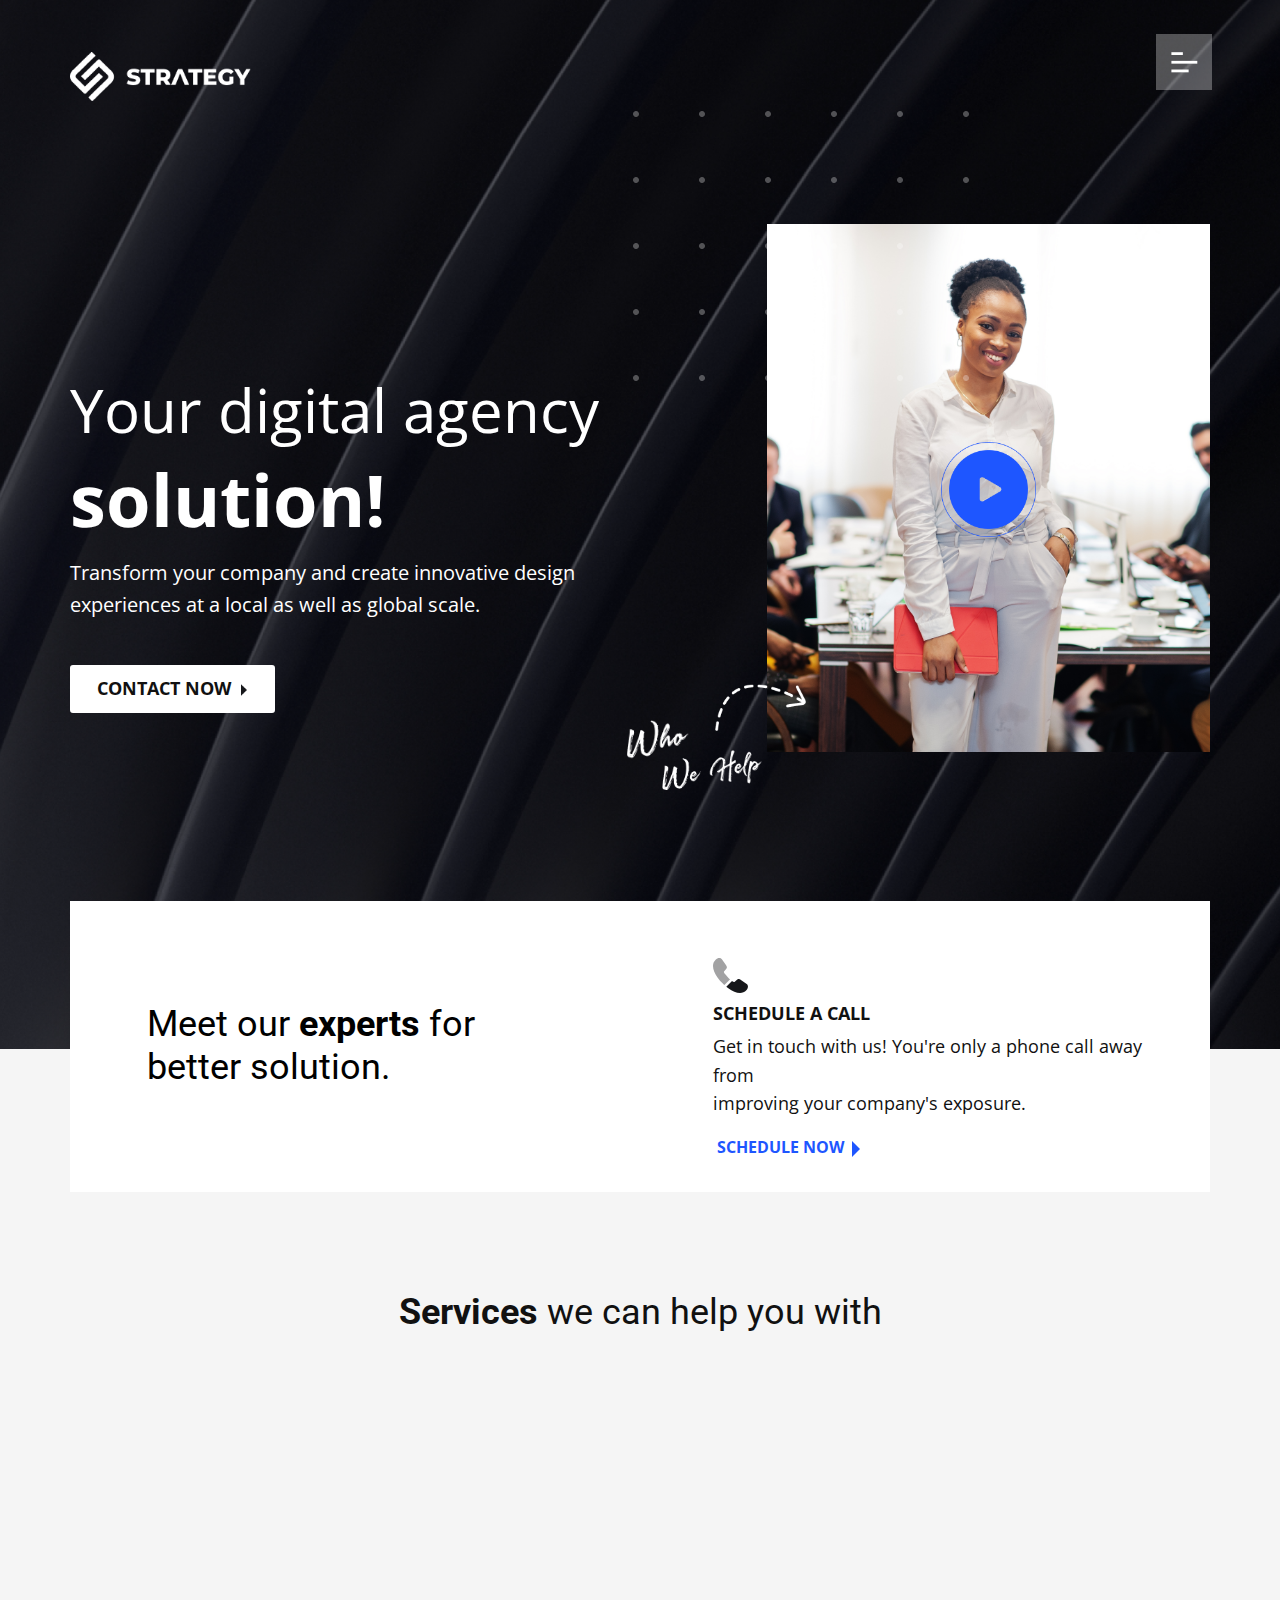
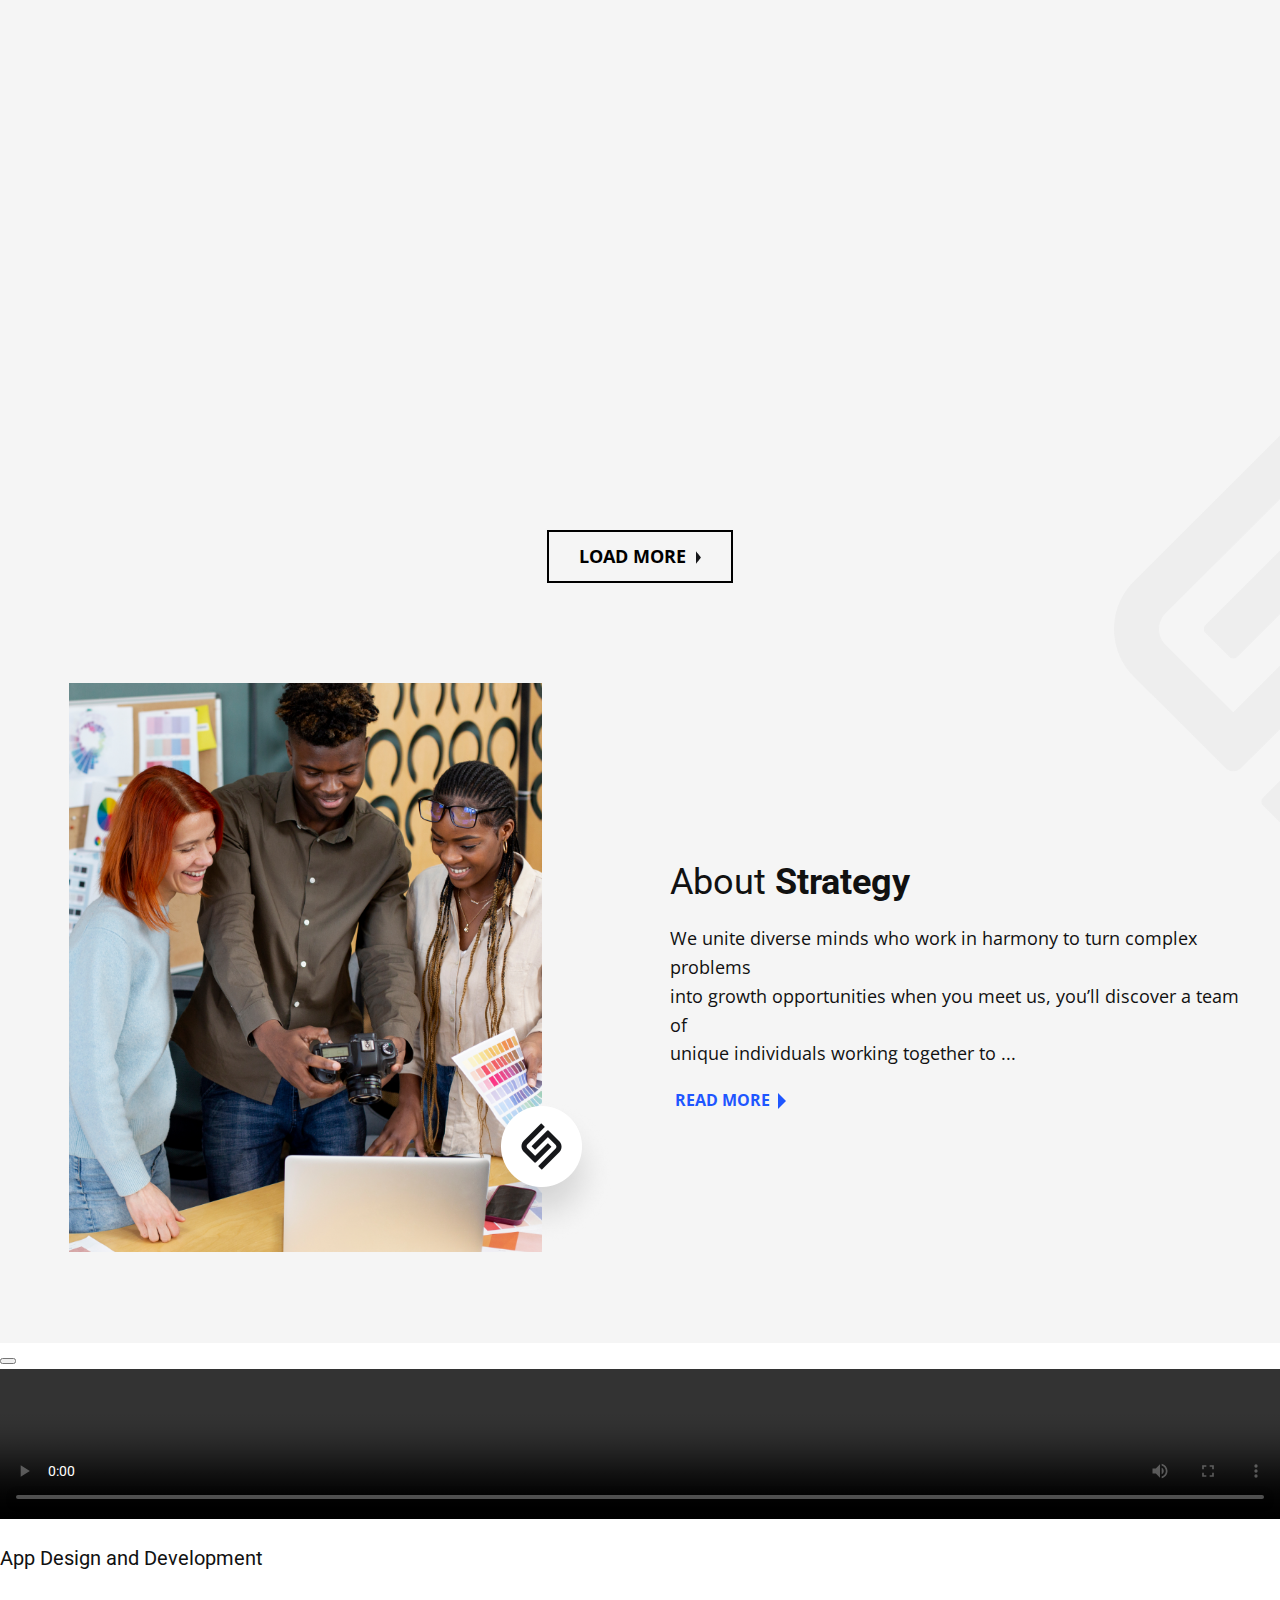
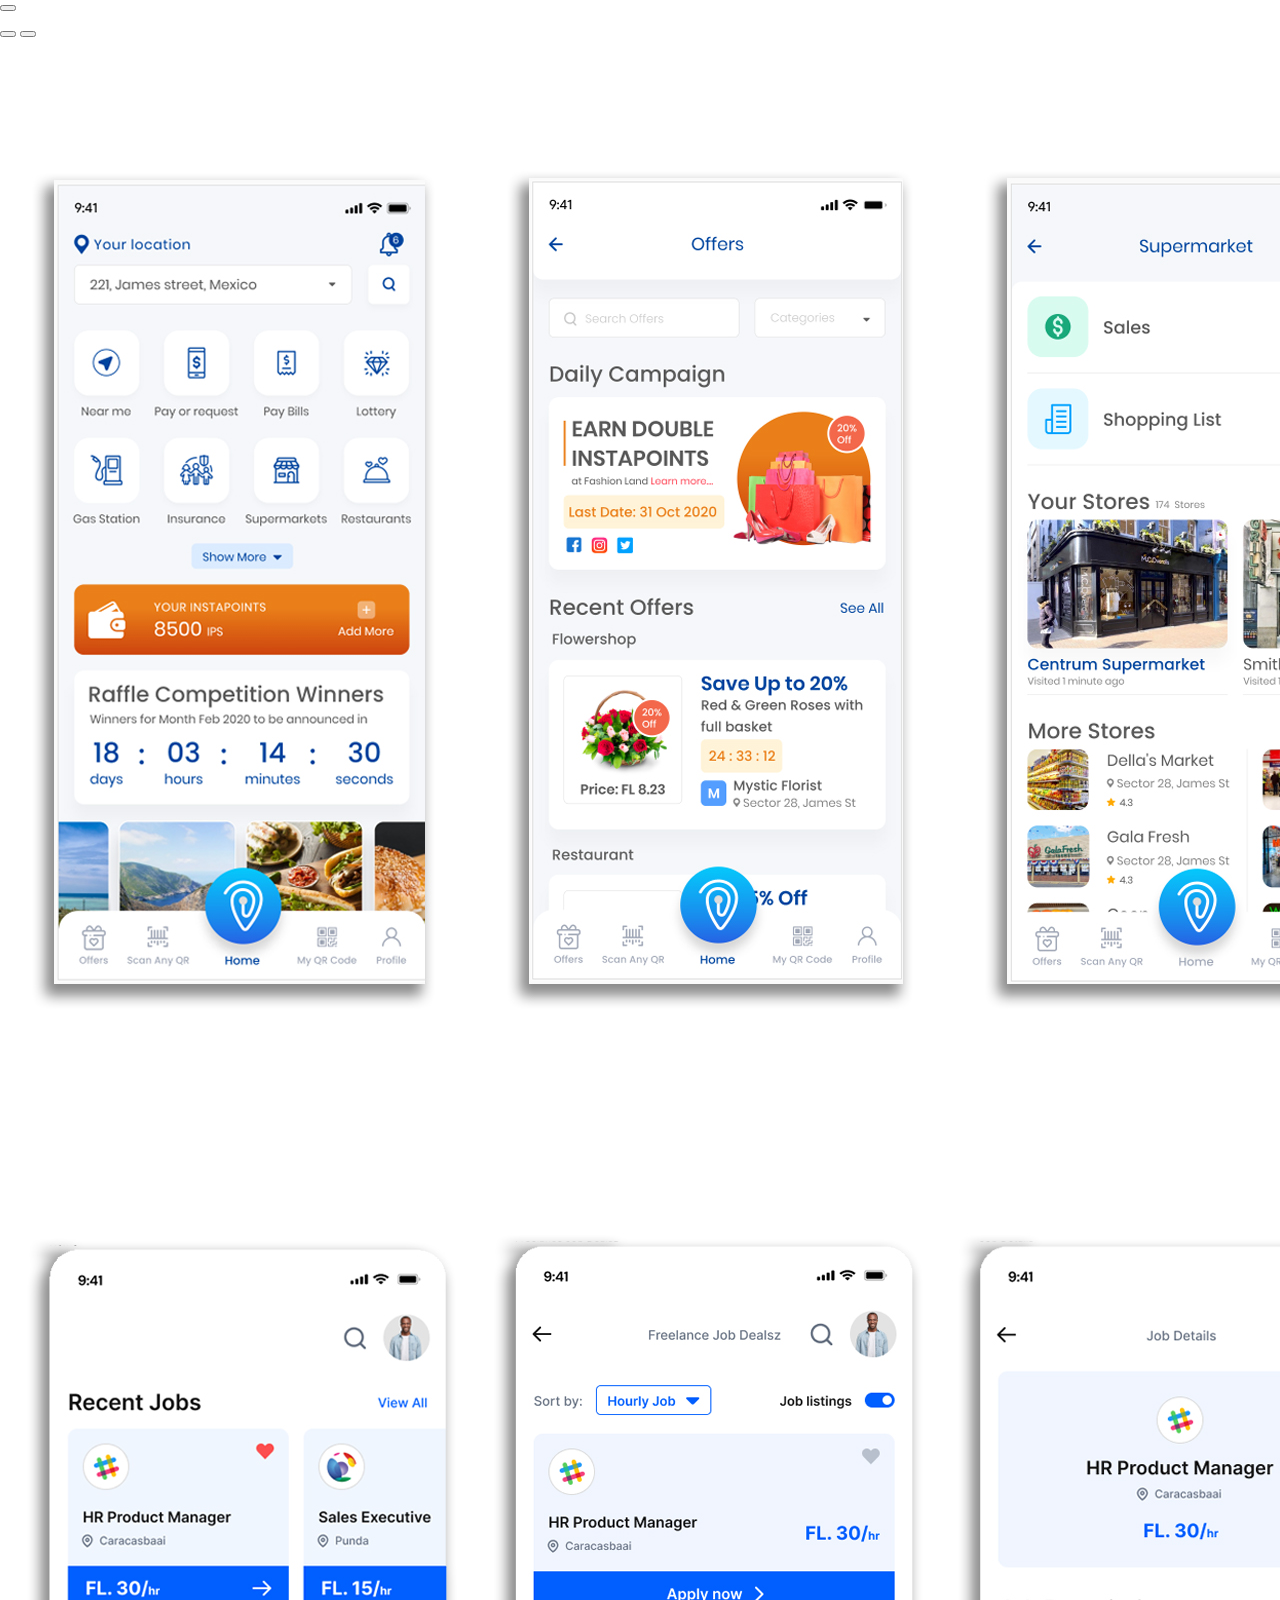
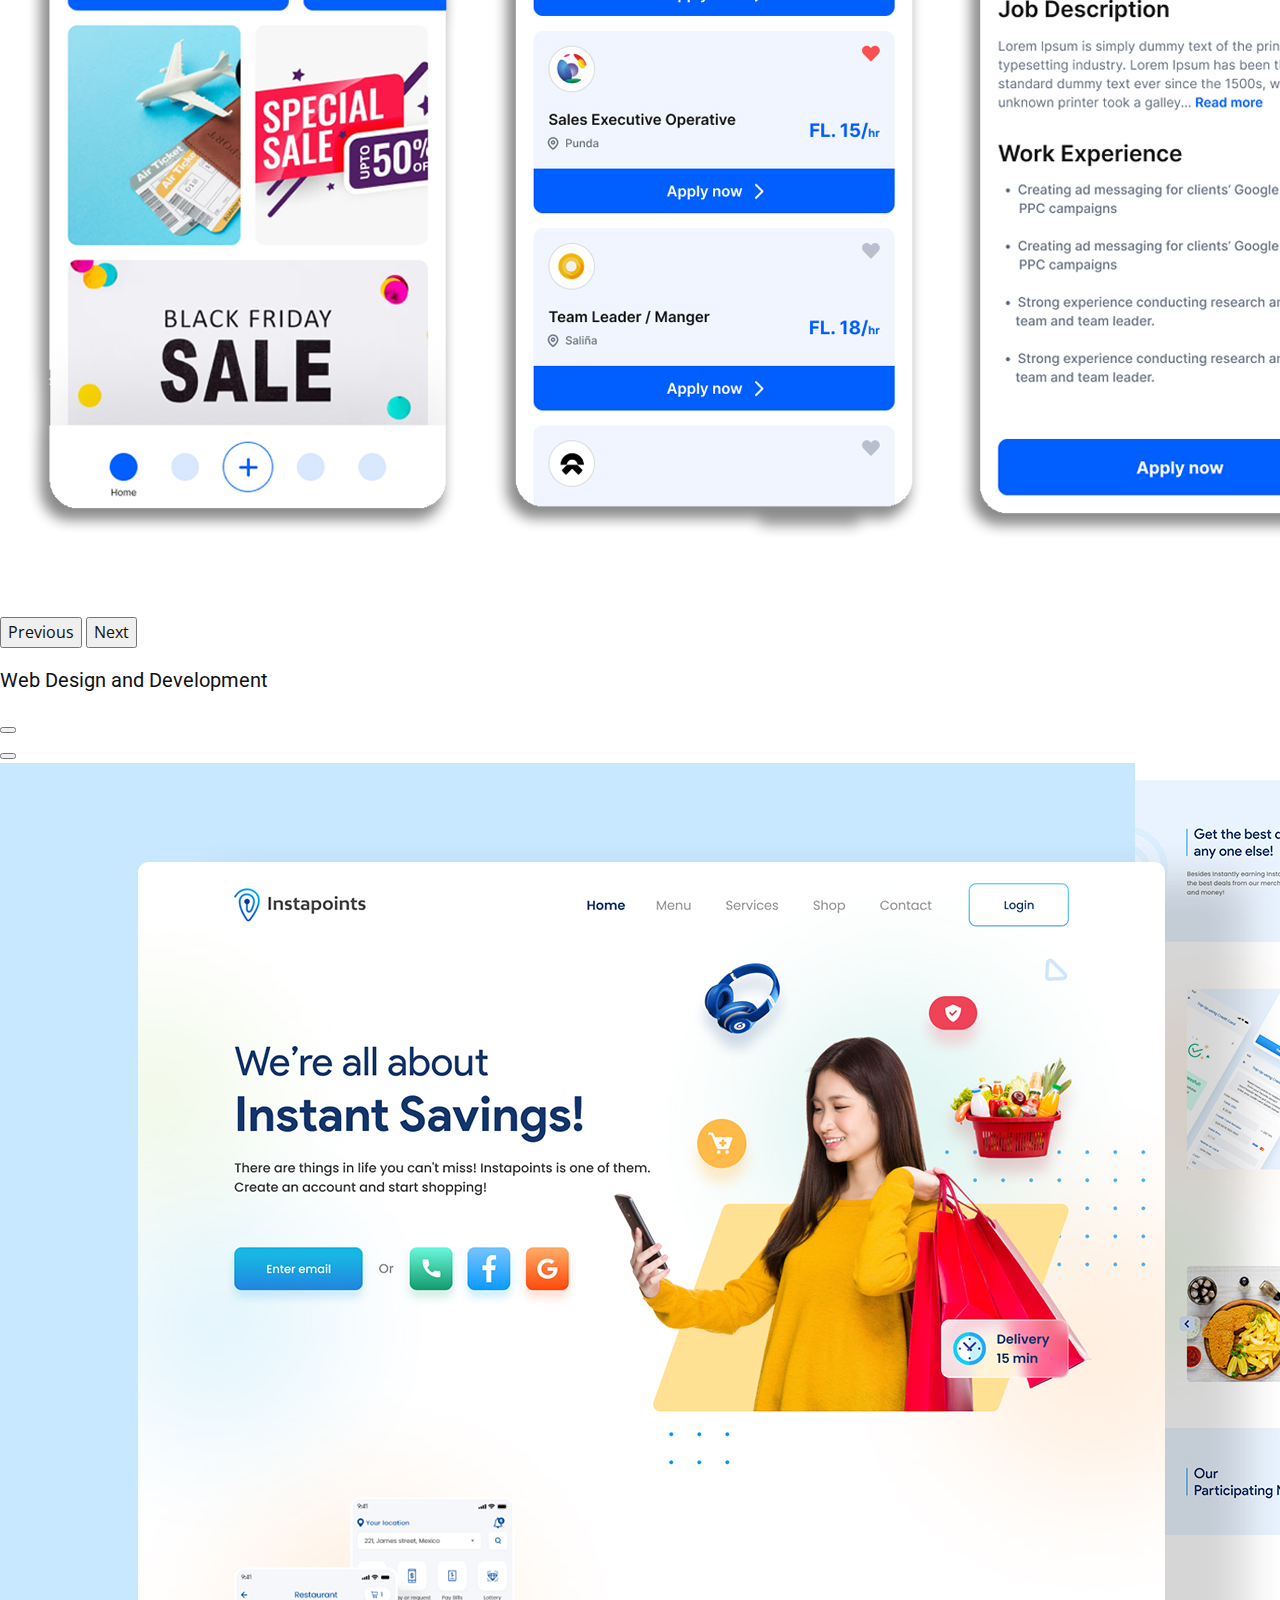
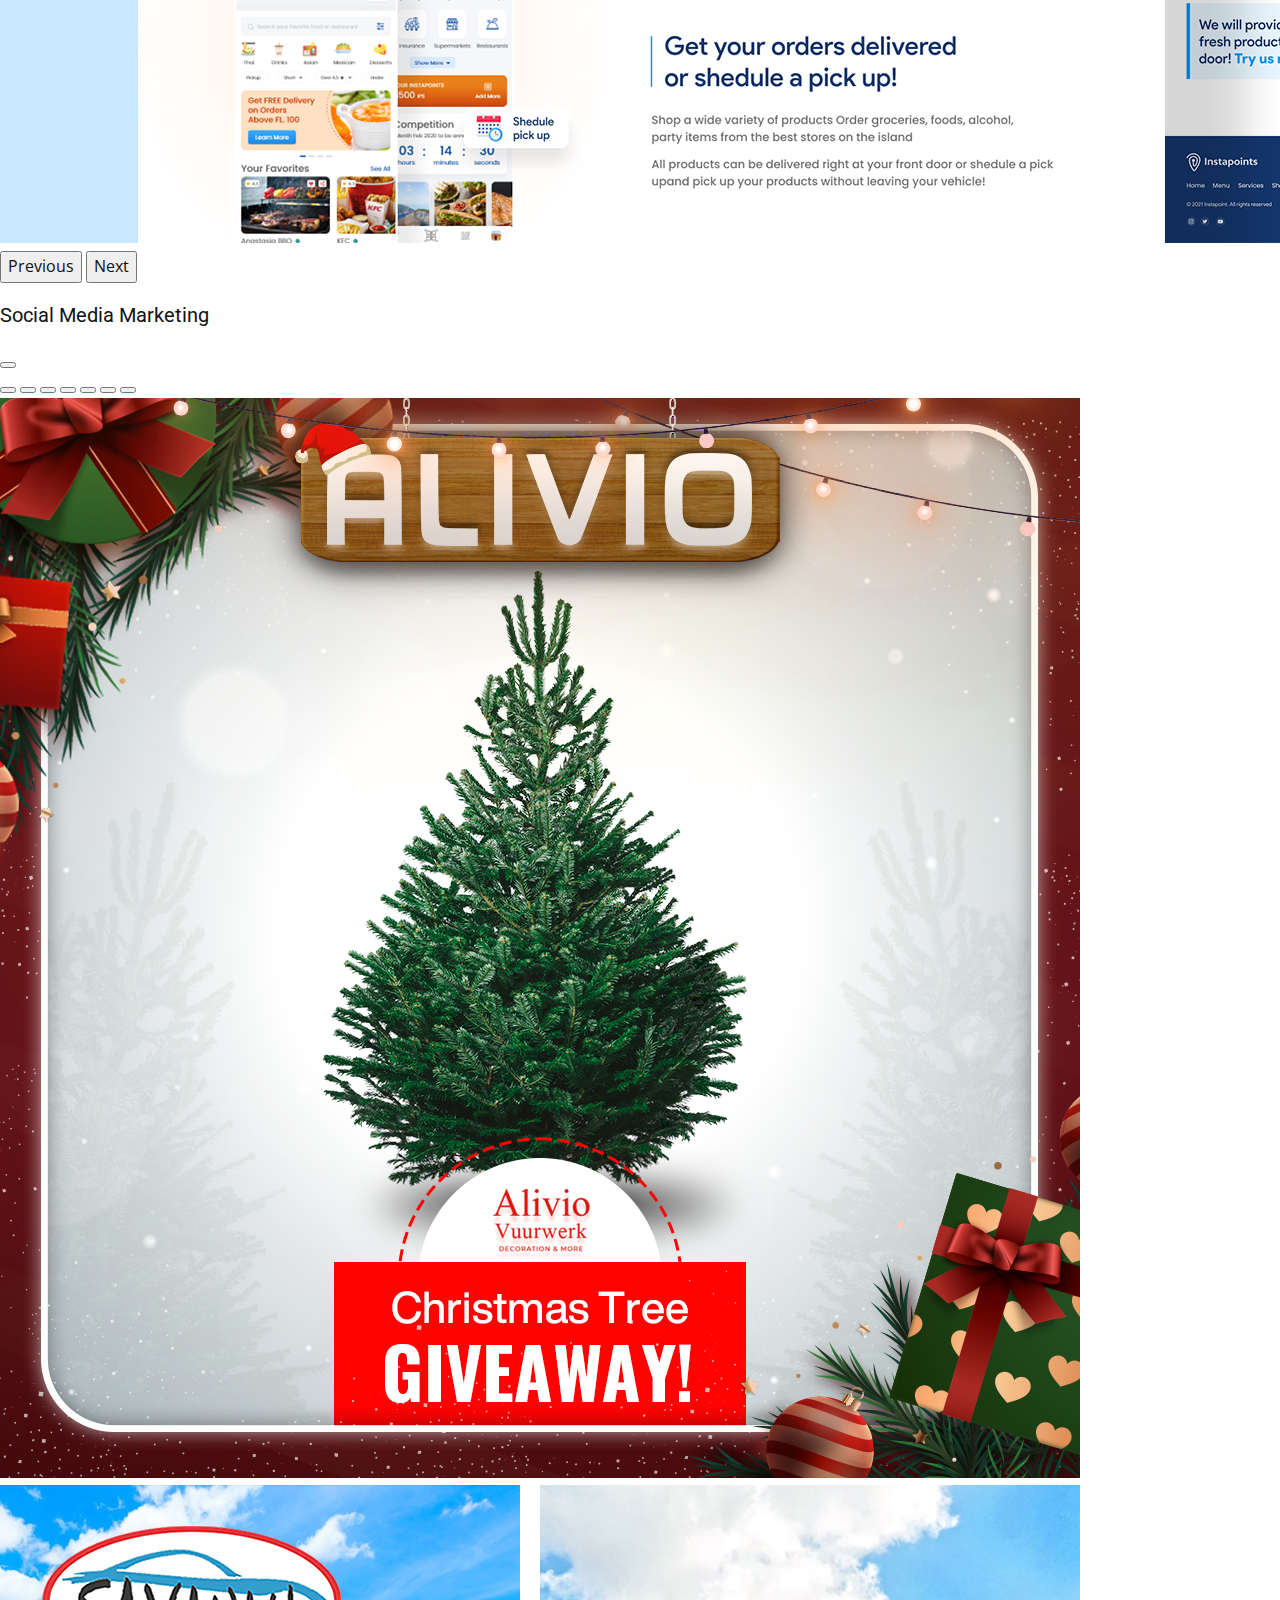
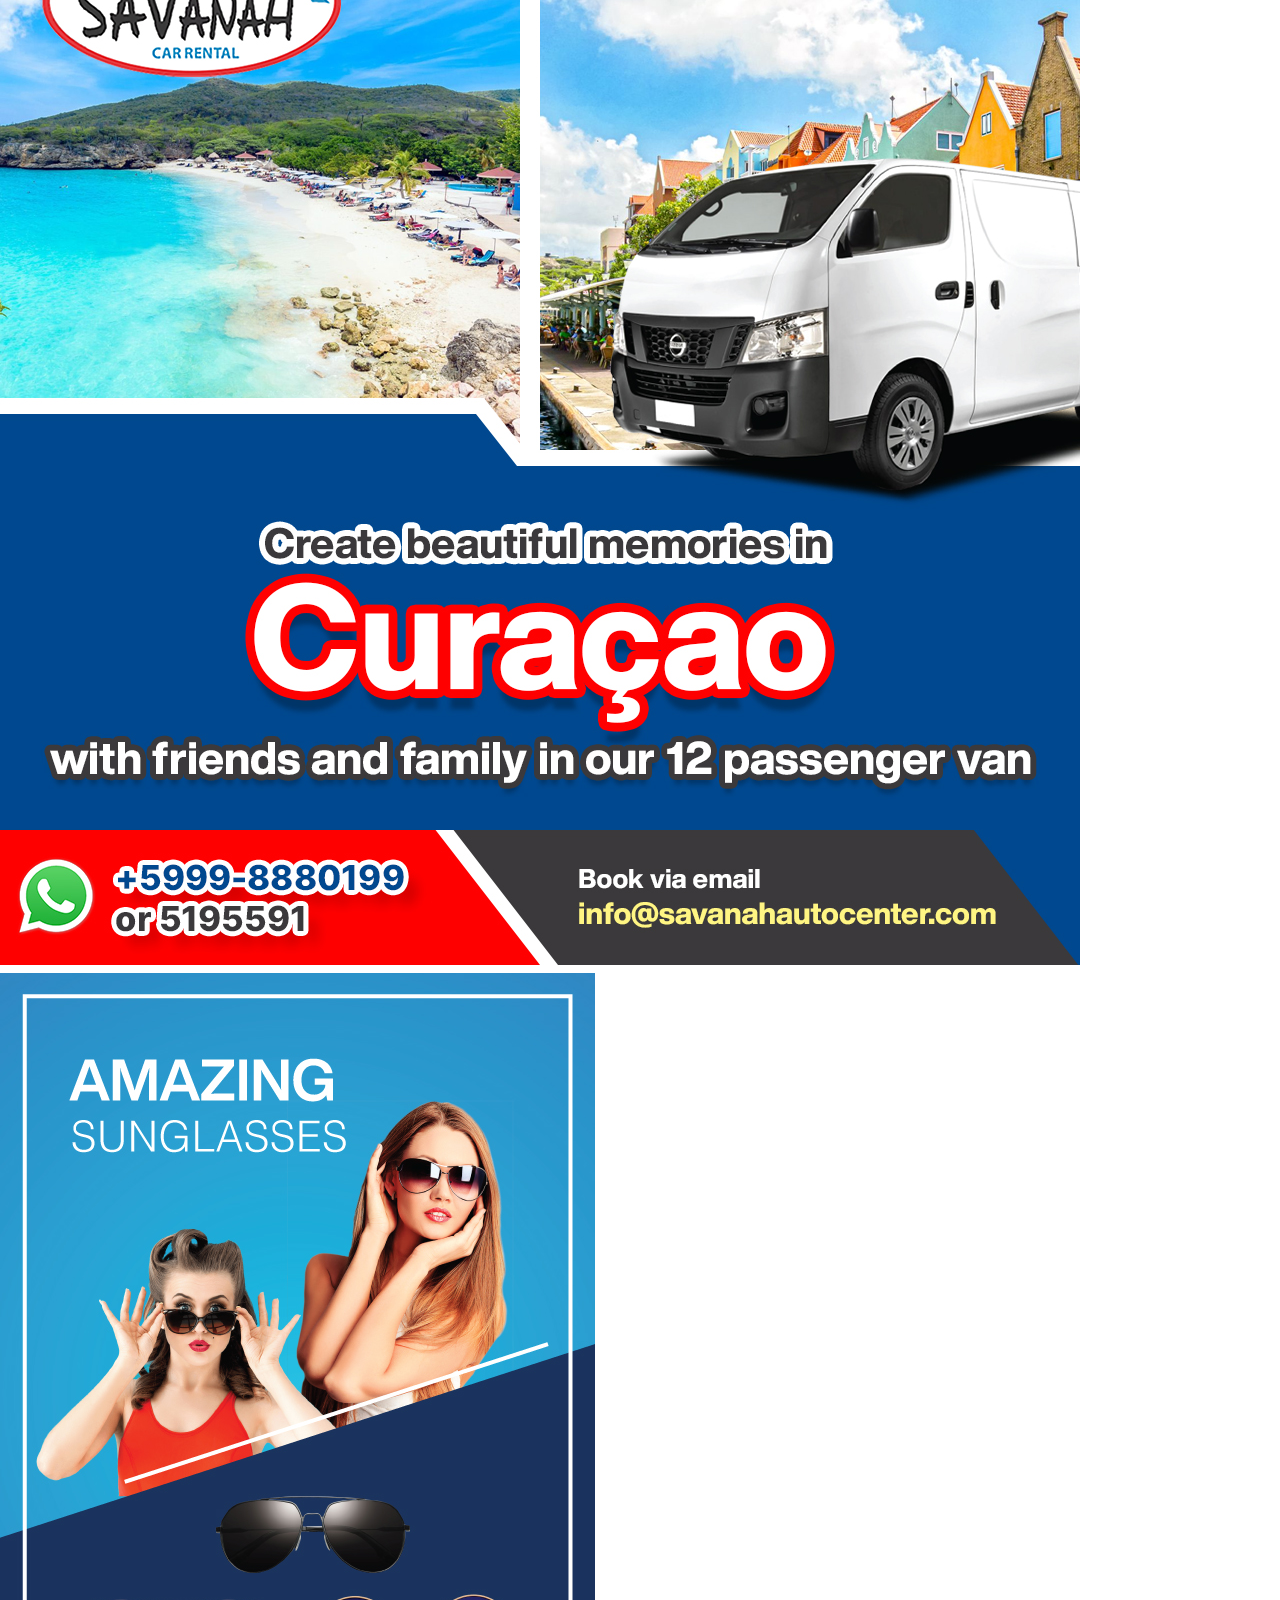
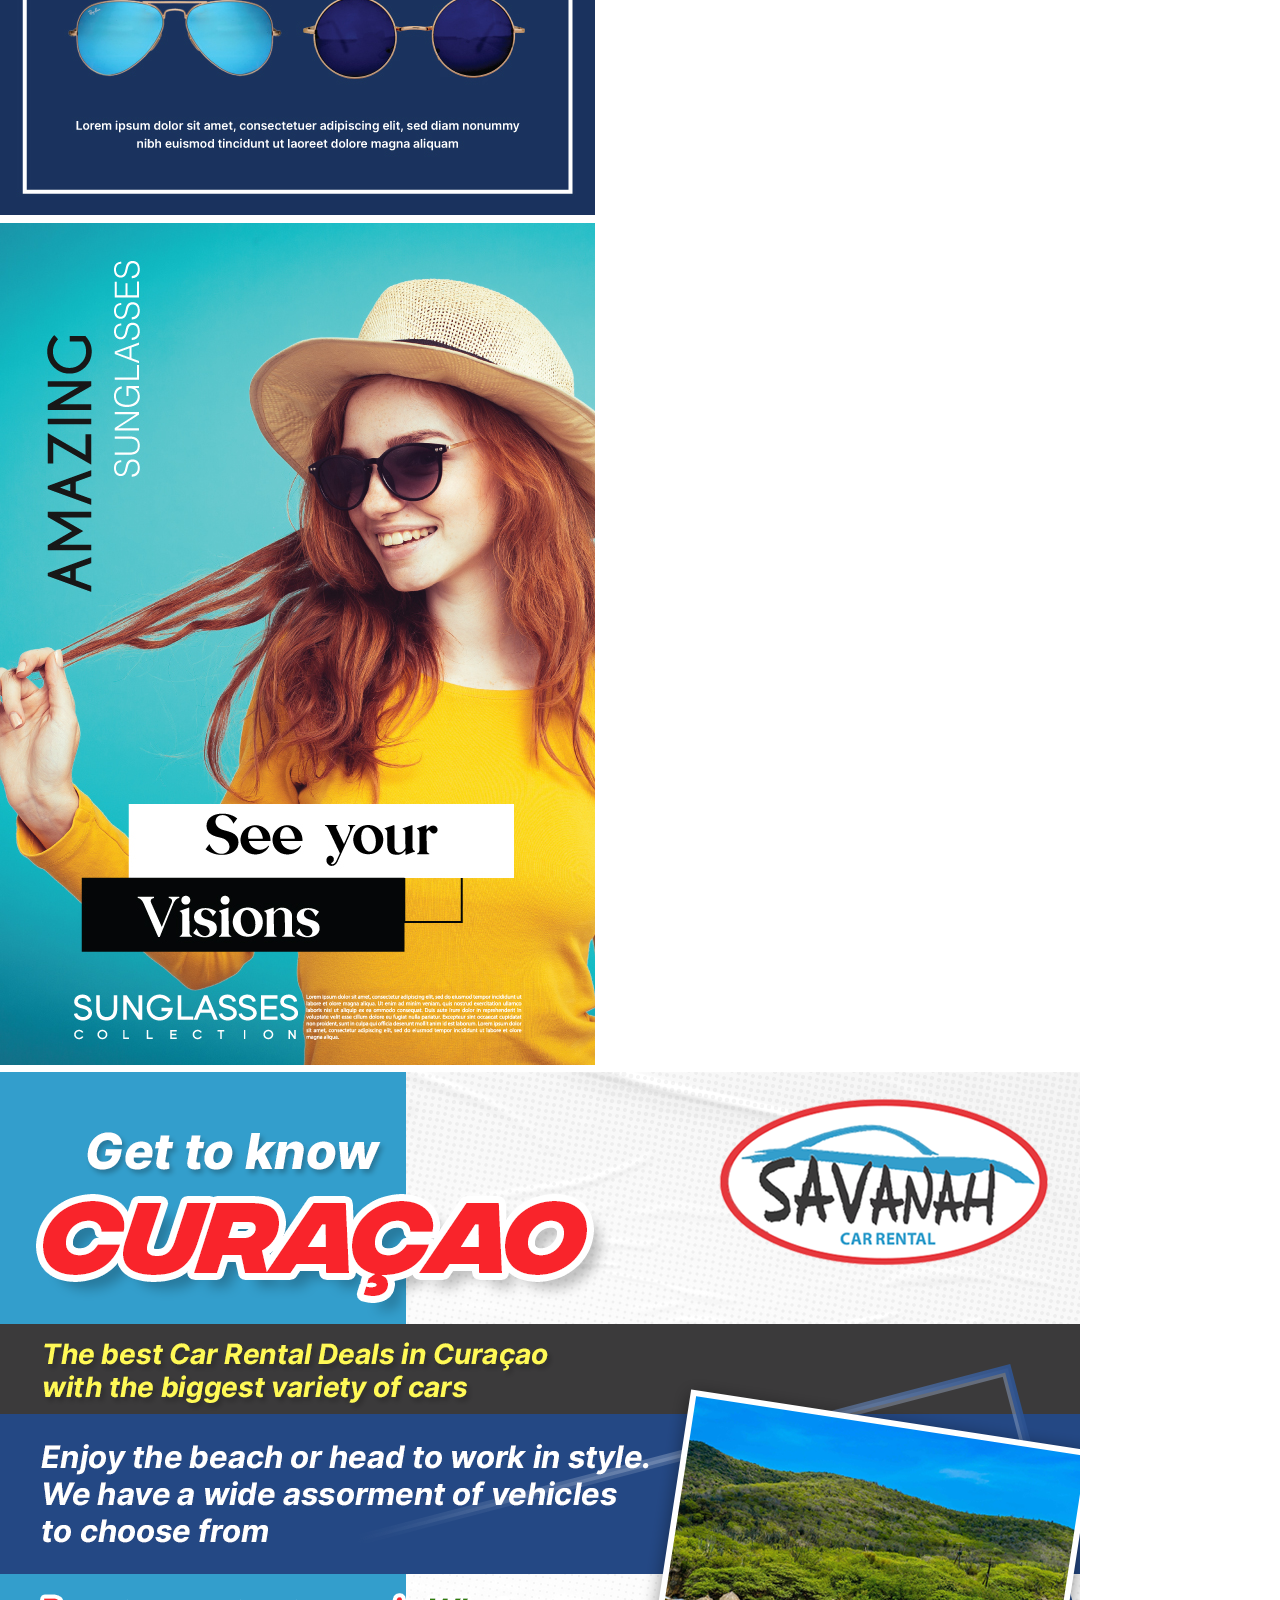
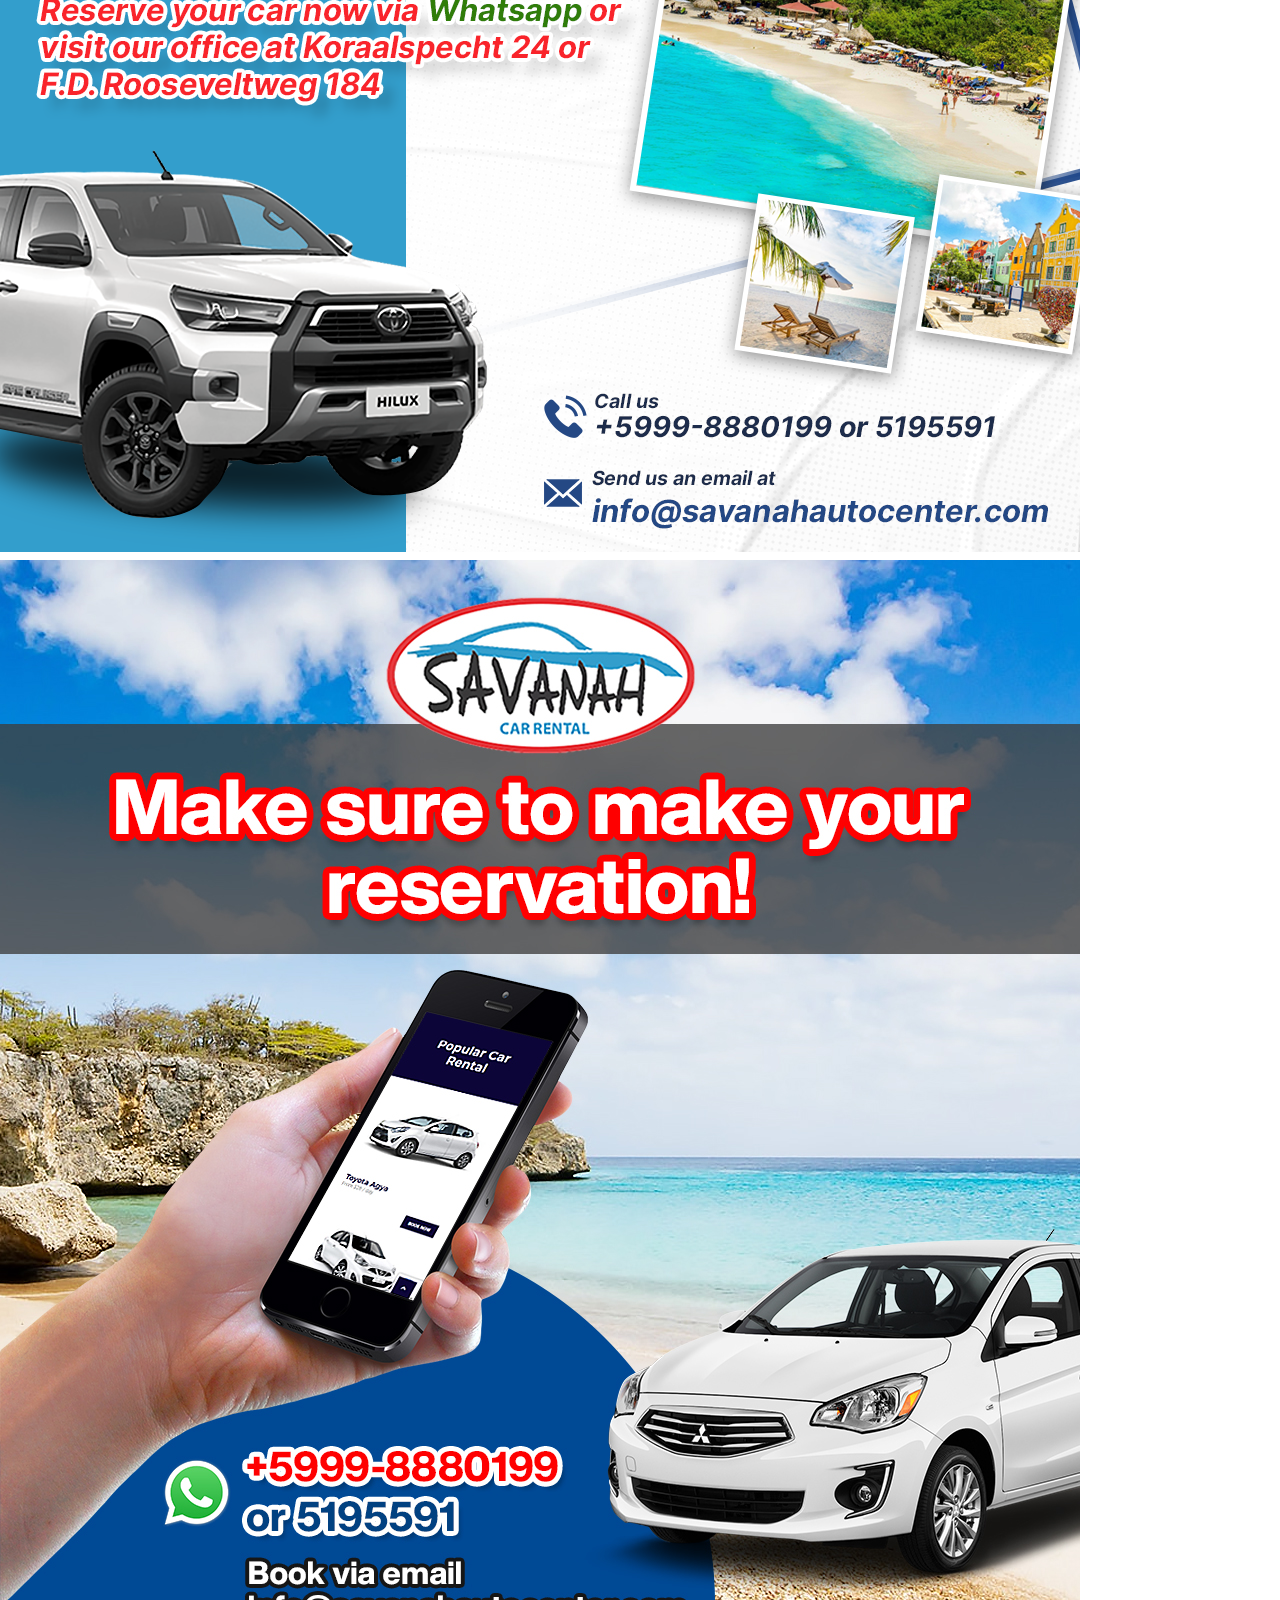
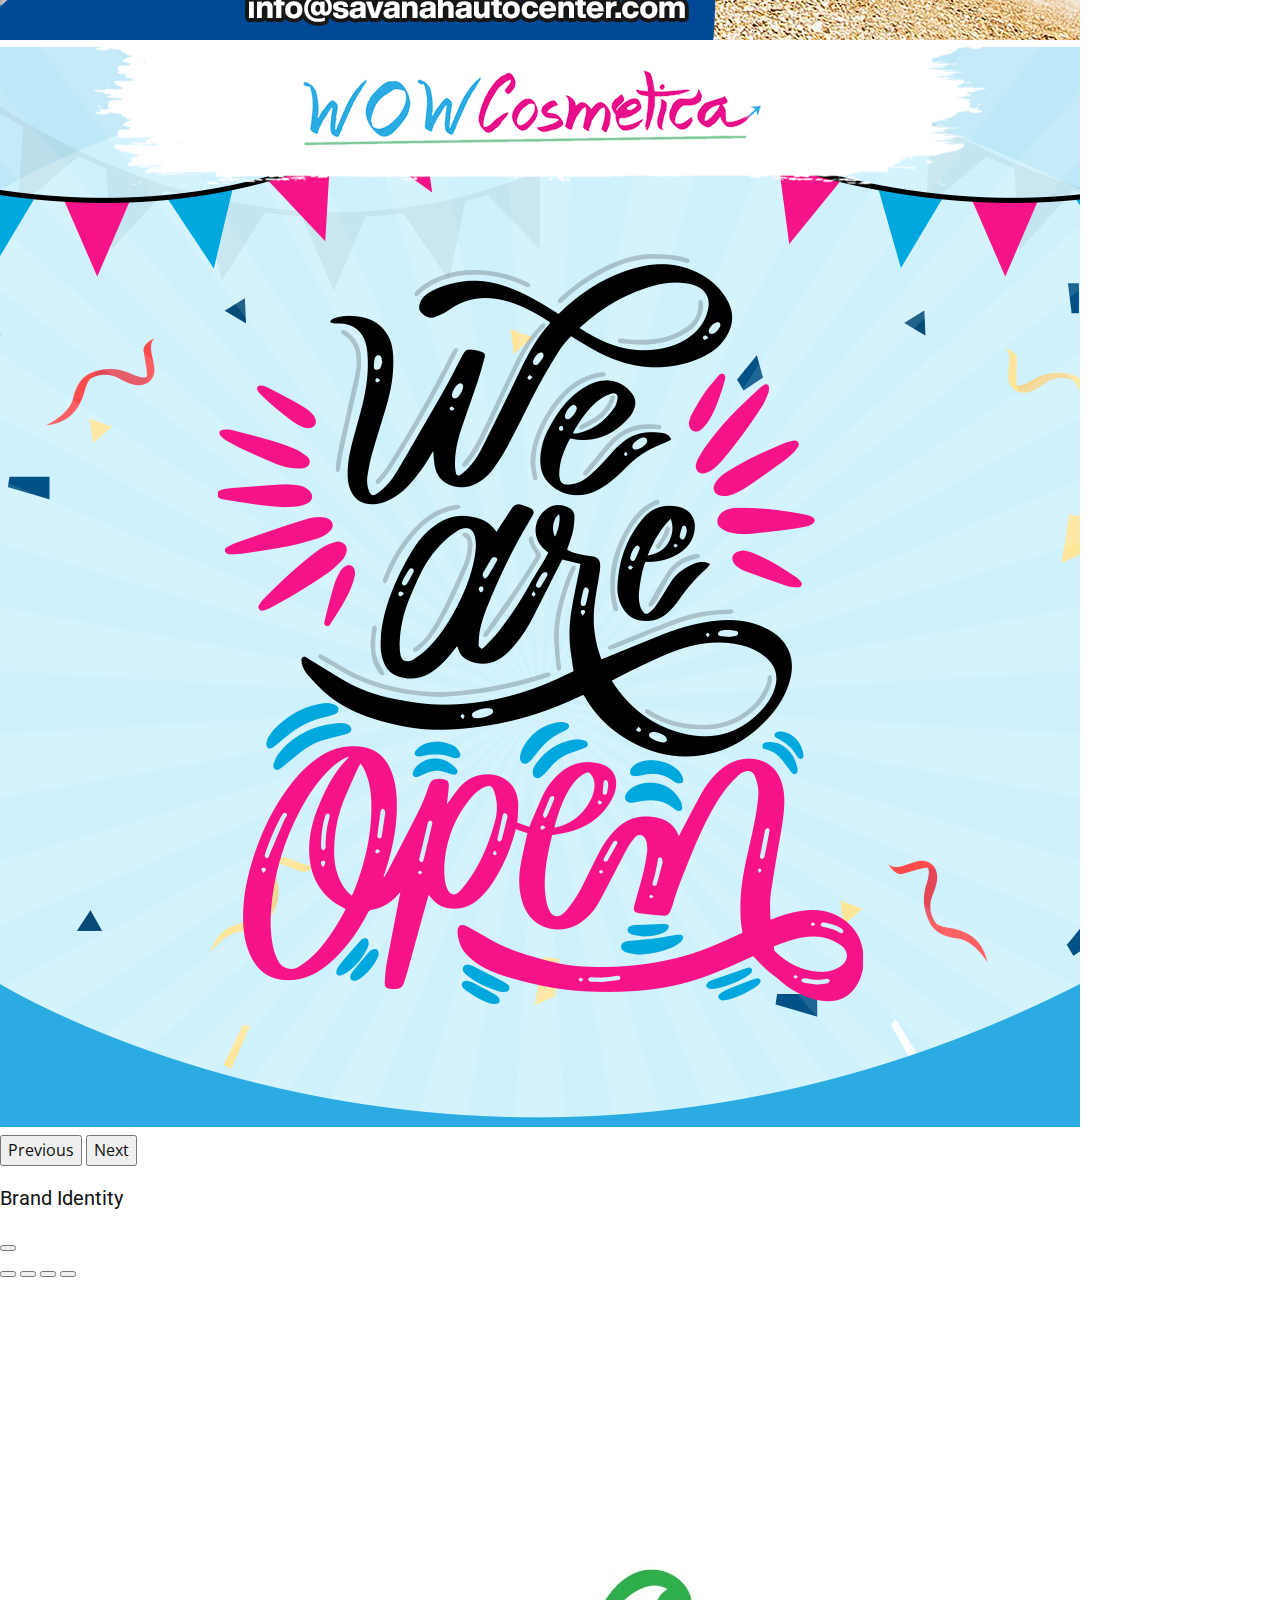
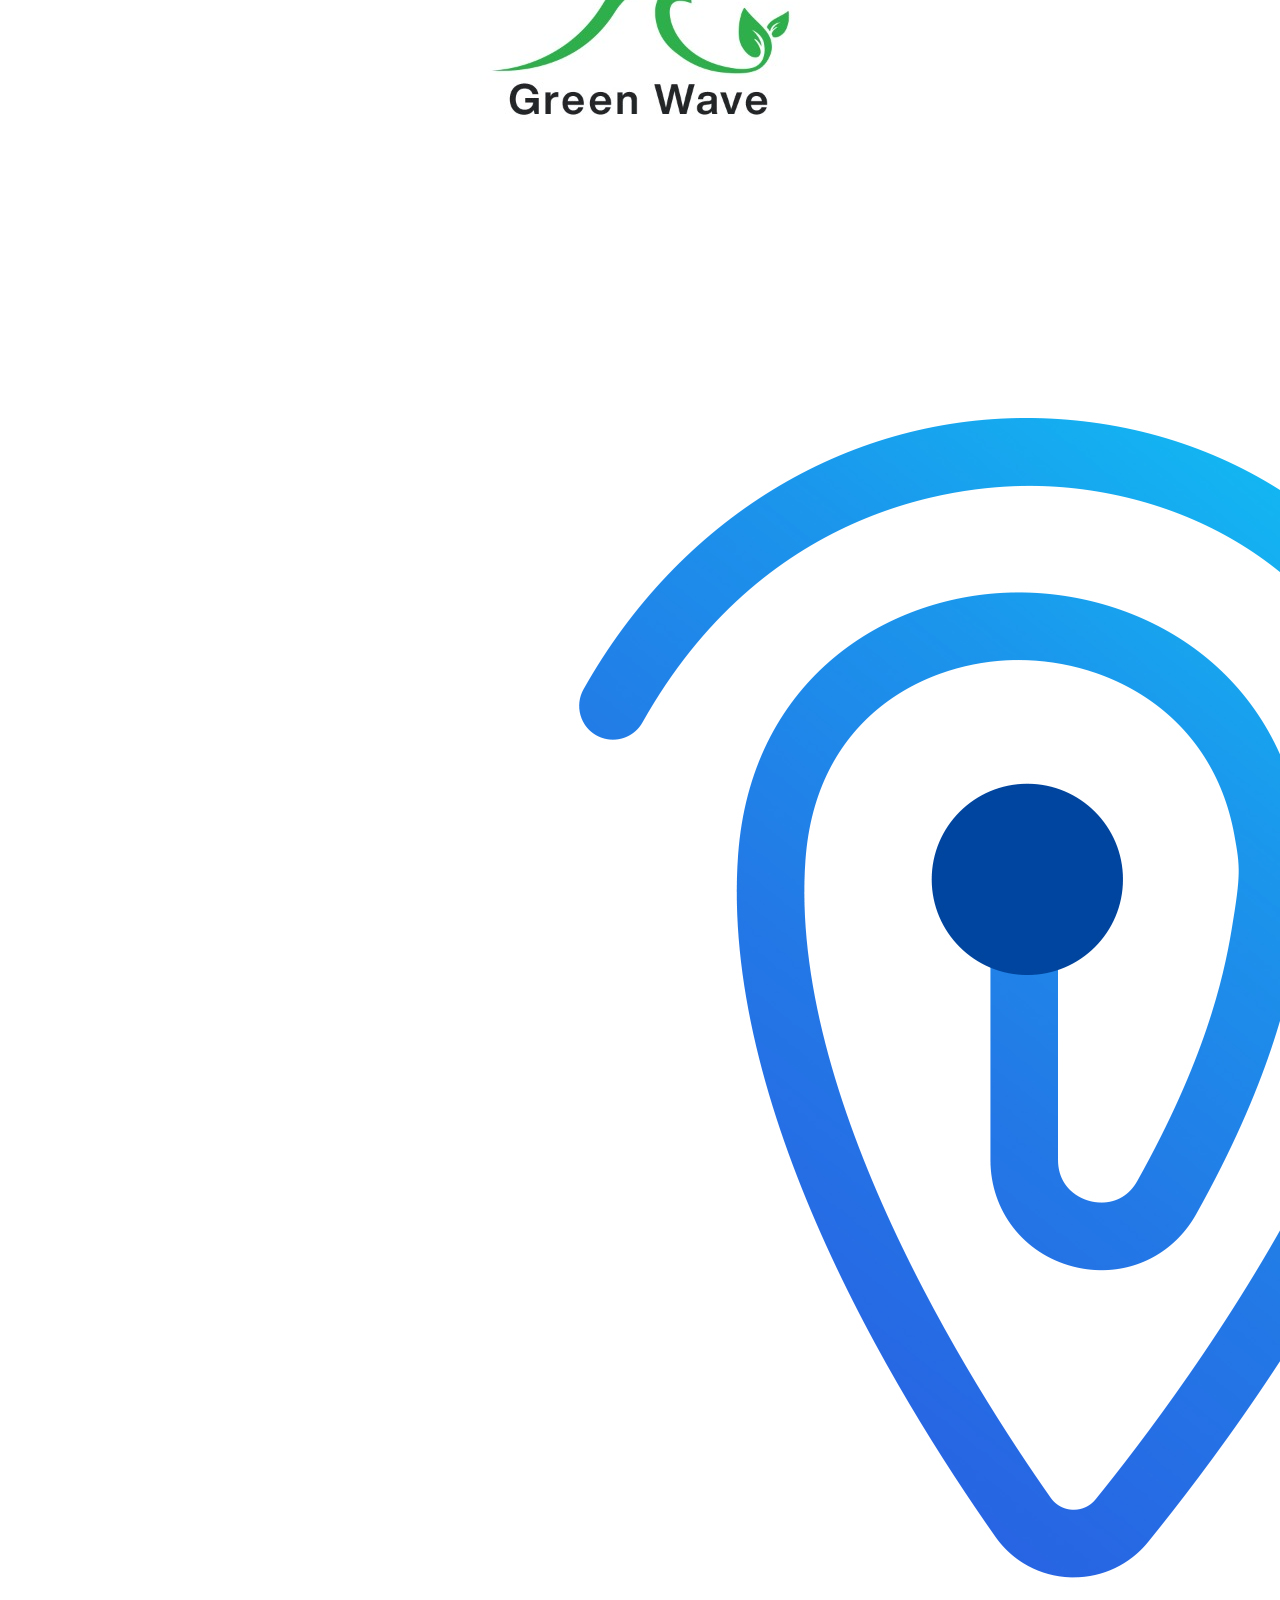
==== index.html @ d48ce0eb "init" ====
<!DOCTYPE html>
<html style="font-size: 16px;" lang="en"><head>
    <meta name="viewport" content="width=device-width, initial-scale=1.0">
    <meta charset="utf-8">
    <meta name="keywords" content="​What our customer&nbsp;say">
    <meta name="description" content="">
    <title>Home</title>
    <link rel="stylesheet" href="css/main.css" media="screen">
    <link rel="stylesheet" href="css/Home.css" media="screen">
    <script class="u-script" type="text/javascript" src="js/jquery.js" defer=""></script>
    <script class="u-script" type="text/javascript" src="js/main.js" defer=""></script>
    <meta name="referrer" content="origin">
    <link href="https://cdn.jsdelivr.net/npm/bootstrap@5.0.2/dist/css/bootstrap.min.css" rel="stylesheet" integrity="sha384-EVSTQN3/azprG1Anm3QDgpJLIm9Nao0Yz1ztcQTwFspd3yD65VohhpuuCOmLASjC" crossorigin="anonymous">
    <link id="u-theme-google-font" rel="stylesheet" href="https://fonts.googleapis.com/css?family=Roboto:100,100i,300,300i,400,400i,500,500i,700,700i,900,900i|Open+Sans:300,300i,400,400i,500,500i,600,600i,700,700i,800,800i">
    
    
    
    <style>
      html {
        scroll-behavior: smooth;
      }
      .cursor-pointer{
        cursor: pointer
      }
      .video-play{
        width: 100%;
        height: 100%;
      }
      .video-modal{
        padding: 0px;
      }
    </style>
    
    
    
    
    <script type="application/ld+json">{
		"@context": "http://schema.org",
		"@type": "Organization",
		"name": "",
		"logo": "images/logo_with_name.png",
		"sameAs": [
				"https://facebook.com/name",
				"https://twitter.com/name",
				"https://instagram.com/name"
		]
    }</script>
    <meta name="theme-color" content="#478ac9">
    <meta name="twitter:site" content="@">
    <meta name="twitter:card" content="summary_large_image">
    <meta name="twitter:title" content="Home">
    <meta name="twitter:description" content="">
    <meta property="og:title" content="Home">
    <meta property="og:type" content="website">
  <meta data-intl-tel-input-cdn-path="intlTelInput/"></head>
  <body data-home-page="Home.html" data-home-page-title="Home" class="u-body u-overlap u-overlap-contrast u-xl-mode" data-lang="en"><header class="u-clearfix u-header u-header" id="sec-f45d"><div class="u-clearfix u-sheet u-valign-bottom-lg u-sheet-1">
        <a href="#" class="u-image u-logo u-image-1" data-image-width="240" data-image-height="65">
          <img src="images/logo_with_name.png" class="u-logo-image u-logo-image-1">
        </a>
        <nav class="u-menu u-menu-hamburger u-offcanvas u-menu-1" data-responsive-from="XL">
          <div class="menu-collapse" style="font-size: 1rem; letter-spacing: 0px; font-weight: 700; text-transform: uppercase;">
            <a class="u-button-style u-custom-active-border-color u-custom-active-color u-custom-border u-custom-border-color u-custom-borders u-custom-color u-custom-hover-border-color u-custom-hover-color u-custom-left-right-menu-spacing u-custom-padding-bottom u-custom-text-active-color u-custom-text-color u-custom-text-hover-color u-custom-top-bottom-menu-spacing u-nav-link u-text-active-palette-1-base u-text-hover-palette-2-base" href="#" style="font-size: calc(1em + 40px); padding: 20px 36px;">
              <svg class="u-svg-link" preserveAspectRatio="xMidYMin slice" viewBox="0 0 80 80" style=""><use xmlns:xlink="http://www.w3.org/1999/xlink" xlink:href="#svg-7d1b"></use></svg>
              <svg xmlns="http://www.w3.org/2000/svg" xmlns:xlink="http://www.w3.org/1999/xlink" version="1.1" xml:space="preserve" class="u-svg-content" viewBox="0 0 80 80" id="svg-7d1b" fill="currentColor"><g filter="url(#filter0_b_17_274)"><rect width="80" height="80" fill="currentColor" fill-opacity="0.3"></rect>
</g><path d="M24 28L36.375 28" stroke="white" stroke-width="4" stroke-linecap="square" stroke-linejoin="round"></path><path d="M24 52.75L44.625 52.75" stroke="white" stroke-width="4" stroke-linecap="square" stroke-linejoin="round"></path><path d="M24 40.375L57 40.375" stroke="white" stroke-width="4" stroke-linecap="square" stroke-linejoin="round"></path><defs><filter id="filter0_b_17_274" x="-8" y="-8" width="96" height="96" filterUnits="userSpaceOnUse" color-interpolation-filters="sRGB"><feFlood flood-opacity="0" result="BackgroundImageFix"></feFlood><feGaussianBlur in="BackgroundImageFix" stdDeviation="4"></feGaussianBlur><feComposite in2="SourceAlpha" operator="in" result="effect1_backgroundBlur_17_274"></feComposite><feBlend mode="normal" in="SourceGraphic" in2="effect1_backgroundBlur_17_274" result="shape"></feBlend>
</filter>
</defs></svg>
            </a>
          </div>
          <div class="u-custom-menu u-nav-container">
            <ul class="u-nav u-spacing-30 u-unstyled u-nav-1"><li class="u-nav-item"><a class="u-border-2 u-border-active-palette-1-base u-border-grey-90 u-border-hover-palette-1-base u-border-no-left u-border-no-right u-border-no-top u-button-style u-nav-link u-text-active-palette-1-base u-text-grey-90 u-text-hover-palette-1-base" href="Home.html" style="padding: 10px 0px;">Home</a>
</li><li class="u-nav-item"><a class="u-border-2 u-border-active-palette-1-base u-border-grey-90 u-border-hover-palette-1-base u-border-no-left u-border-no-right u-border-no-top u-button-style u-nav-link u-text-active-palette-1-base u-text-grey-90 u-text-hover-palette-1-base" href="Home.html#sec-1ffe" style="padding: 10px 0px;">Our Services</a>
</li><li class="u-nav-item"><a class="u-border-2 u-border-active-palette-1-base u-border-grey-90 u-border-hover-palette-1-base u-border-no-left u-border-no-right u-border-no-top u-button-style u-nav-link u-text-active-palette-1-base u-text-grey-90 u-text-hover-palette-1-base" href="Home.html#sec-d4ba" style="padding: 10px 0px;">About Us</a>
</li><li class="u-nav-item"><a class="u-border-2 u-border-active-palette-1-base u-border-grey-90 u-border-hover-palette-1-base u-border-no-left u-border-no-right u-border-no-top u-button-style u-nav-link u-text-active-palette-1-base u-text-grey-90 u-text-hover-palette-1-base" href="Home.html#contact-info" style="padding: 10px 0px;">Contact Us</a>
</li></ul>
          </div>
          <div class="u-custom-menu u-nav-container-collapse">
            <div class="u-black u-border-2 u-border-grey-75 u-container-style u-inner-container-layout u-opacity u-opacity-95 u-sidenav u-sidenav-1" data-offcanvas-width="341.25">
              <div class="u-inner-container-layout u-sidenav-overflow">
                <div class="u-menu-close"></div>
                <ul class="u-align-right u-nav u-popupmenu-items u-spacing-0 u-unstyled u-nav-2"><li class="u-nav-item"><a class="u-button-style u-nav-link" href="Home.html" style="padding-top: 14px; padding-bottom: 14px;">Home</a>
</li><li class="u-nav-item"><a class="u-button-style u-nav-link" href="Home.html#sec-1ffe" style="padding-top: 14px; padding-bottom: 14px;">Our Services</a>
</li><li class="u-nav-item"><a class="u-button-style u-nav-link" href="Home.html#sec-d4ba" style="padding-top: 14px; padding-bottom: 14px;">About Us</a>
</li><li class="u-nav-item"><a class="u-button-style u-nav-link" href="Home.html#carousel-bd35" style="padding-top: 14px; padding-bottom: 14px;">Contact Us</a>
</li></ul>
              </div>
            </div>
            <div class="u-black u-menu-overlay u-opacity u-opacity-70"></div>
          </div>
        </nav>
      </div></header>
    <section class="u-clearfix u-image u-shading u-section-1" id="sec-ce18" data-image-width="1920" data-image-height="1450">
      <div class="u-clearfix u-sheet u-sheet-1">
        <img class="header-img u-expanded-width-xs u-image u-image-default u-image-1" src="images/Rectangle3.png" alt="" data-image-width="637" data-image-height="767">
        <img class="u-hidden-sm u-hidden-xs u-image u-image-contain u-image-default u-image-2" src="images/Group10.png" alt="" data-image-width="336" data-image-height="270">
        <p class="u-text u-text-white u-text-1"> Your digital agency <br>
        </p>
        <img id="videoPlayBtn" data-bs-toggle="modal" data-bs-target="#videoPlayModal" class="cursor-pointer u-image u-image-contain u-image-default u-preserve-proportions u-image-3" src="images/Group41.png" alt="" data-image-width="155" data-image-height="155">
        <p class="u-text u-text-white u-text-2">solution! </p>
        <p class="header-text u-align-center-sm u-align-center-xs u-align-justify-md u-text u-text-white u-text-3"> Transform your company and create innovative design
experiences at a local as well as global scale.​&nbsp;&nbsp;</p>
        <a href="#contact-info" class="u-border-2 u-border-white u-btn u-btn-round u-button-style u-hover-white u-radius-3 u-text-body-color u-text-hover-black u-white u-btn-1">CONTACT NOW&nbsp;&nbsp;<span class="u-file-icon u-icon u-icon-1"><img src="images/Vector.png" alt=""></span>
        </a>
        <img class="arrow-dashed u-image u-image-contain u-preserve-proportions u-image-4" src="images/Union.png" alt="" data-image-width="135" data-image-height="70">
        <img class="u-image u-image-contain u-image-default u-preserve-proportions u-image-5" src="images/Who.png" alt="" data-image-width="81" data-image-height="54">
        <img class="u-image u-image-contain u-image-default u-preserve-proportions u-image-6" src="images/WeHelp.png" alt="" data-image-width="147" data-image-height="73">
      </div>
    </section>
    <section class="u-clearfix u-custom-color-4 u-section-2" id="sec-1ffe">
      <div class="u-clearfix u-sheet u-sheet-1">
        <div class="u-clearfix u-expanded-width u-gutter-28 u-layout-wrap u-white u-layout-wrap-1">
          <div class="u-layout">
            <div class="u-layout-row">
              <div class="u-align-center-xs u-align-left-lg u-align-left-md u-align-left-sm u-align-left-xl u-container-style u-layout-cell u-shape-rectangle u-size-30 u-layout-cell-1">
                <div class="u-container-layout u-valign-middle-lg u-valign-middle-xl u-container-layout-1">
                  <h5 class="u-text u-text-black u-text-1">Meet our <span style="font-weight: 700;">experts </span>for better solution.
                  </h5>
                </div>
              </div>
              <div class="u-container-style u-layout-cell u-size-30 u-layout-cell-2">
                <div class="u-container-layout u-valign-bottom-sm u-container-layout-2">
                  <img class="u-image u-image-contain u-image-default u-preserve-proportions u-image-1" src="images/call_logo.svg" alt="" data-image-width="35" data-image-height="35">
                  <p class="u-text u-text-default u-text-2"> SCHEDULE A CALL</p>
                  <p class="u-align-center-sm u-align-center-xs u-text u-text-3"> Get in touch with us! You're only a phone call away from <br>improving your company's exposure.
                  </p>
                  <a href="#" class="u-btn u-button-style u-none u-text-custom-color-3 u-btn-1"> schedule now&nbsp;<span class="u-icon u-icon-1"><svg class="u-svg-content" viewBox="0 0 6 12" style="width: 1em; height: 1em;"><path d="M0 12L6 6L0 0" fill="currentColor"></path></svg></span>
                  </a>
                </div>
              </div>
            </div>
          </div>
        </div>
        <h4 class="u-text u-text-default u-text-4">
          <span style="font-weight: 700;"> Services</span> we can help you with
        </h4>
        <div class="u-clearfix u-expanded-width u-gutter-30 u-layout-wrap u-layout-wrap-2">
          <div class="u-layout">
            <div class="u-layout-row">
              <div class="u-size-20">
                <div class="u-layout-col">
                  <div class="u-align-center u-container-style u-image u-layout-cell u-shading u-size-40 u-image-2" data-image-width="520" data-image-height="669" data-animation-name="customAnimationIn" data-animation-duration="1500">
                    <div class="u-container-layout u-container-layout-3">
                      <img class="u-image u-image-contain u-image-default u-preserve-proportions u-image-3" src="images/Union1.png" alt="" data-image-width="129" data-image-height="82">
                      <p class="u-text u-text-default-lg u-text-default-xl u-text-5"> Mobile Apps <br>Design &amp; Development&nbsp;
                      </p>
                    </div>
                  </div>
                  <div class="u-container-style u-hidden-sm u-hidden-xs u-layout-cell u-size-20 u-layout-cell-4">
                    <div class="u-container-layout u-container-layout-4"></div>
                  </div>
                </div>
              </div>
              <div class="u-size-20">
                <div class="u-layout-col">
                  <div class="u-container-style u-hidden-sm u-hidden-xs u-layout-cell u-size-20 u-layout-cell-5">
                    <div class="u-container-layout u-container-layout-5"></div>
                  </div>
                  <div class="u-align-center u-container-style u-image u-layout-cell u-shading u-size-40 u-image-4" data-image-width="520" data-image-height="669" data-animation-name="customAnimationIn" data-animation-duration="1500" data-animation-delay="250">
                    <div class="u-container-layout u-container-layout-6">
                      <img class="u-image u-image-contain u-image-default u-preserve-proportions u-image-5" src="images/Group.png" alt="" data-image-width="95" data-image-height="87">
                      <p class="u-text u-text-default-lg u-text-default-xl u-text-6"> Website <br>Design &amp; Development
                      </p>
                    </div>
                  </div>
                </div>
              </div>
              <div class="u-size-20">
                <div class="u-layout-col">
                  <div class="u-align-center u-container-style u-layout-cell u-shape-rectangle u-size-40 u-white u-layout-cell-7" data-animation-name="customAnimationIn" data-animation-duration="1500">
                    <div class="u-container-layout u-container-layout-7">
                      <img class="u-image u-image-contain u-image-default u-preserve-proportions u-image-6" src="images/Group1.png" alt="" data-image-width="123" data-image-height="122">
                      <h6 class="u-text u-text-default-lg u-text-default-xl u-text-7"> Social <br>Media Marketing,
                      </h6>
                    </div>
                  </div>
                  <div class="u-container-style u-hidden-sm u-hidden-xs u-layout-cell u-size-20 u-layout-cell-8">
                    <div class="u-container-layout u-container-layout-8"></div>
                  </div>
                </div>
              </div>
            </div>
          </div>
        </div>
        <a href="#" class="u-border-2 u-border-black u-border-hover-black u-btn u-button-style u-none u-text-black u-btn-2">load more&nbsp;&nbsp;<span class="u-file-icon u-icon u-icon-2"><img src="images/Vector.png" alt=""></span>
        </a>
      </div>
    </section>
    <section class="u-clearfix u-custom-color-4 u-section-3" id="sec-d4ba">
      <img class="u-image u-image-default u-image-1" src="images/Union2.png" alt="" data-image-width="242" data-image-height="584">
      <div class="u-clearfix u-expanded-width u-layout-wrap u-layout-wrap-1">
        <div class="u-layout">
          <div class="u-layout-row">
            <div class="u-container-style u-layout-cell u-size-30 u-layout-cell-1">
              <div class="u-container-layout u-container-layout-1">
                <img class="u-image u-image-contain u-image-2" src="images/people-working-office-medium-shot1.png" data-image-width="662" data-image-height="796">
                <img class="cursor-pointer u-image u-image-contain u-image-default u-preserve-proportions u-image-3" src="images/Group38.png" alt="" data-image-width="322" data-image-height="322">
              </div>
            </div>
            <div class="u-container-style u-layout-cell u-size-30 u-layout-cell-2">
              <div class="u-container-layout u-valign-bottom-sm u-container-layout-2">
                <h4 class="u-text u-text-default u-text-1"> About <span style="font-weight: 700;">Strategy</span>
                </h4>
                <p class="u-align-center-sm u-align-center-xs u-text u-text-default-lg u-text-default-md u-text-default-sm u-text-default-xl u-text-2"> We unite diverse minds who work in
harmony to turn complex problems <br>into
growth opportunities
when you meet us, you’ll discover a team of <br>unique individuals working together to ...
                </p>
                <a href="#" class="u-btn u-button-style u-none u-text-custom-color-3 u-btn-1"> Read more&nbsp;<span class="u-icon u-icon-1"><svg class="u-svg-content" viewBox="0 0 6 12" style="width: 1em; height: 1em;"><path d="M0 12L6 6L0 0" fill="currentColor"></path></svg></span>
                </a>
              </div>
            </div>
          </div>
        </div>
      </div>
    </section>

    <!-- Video Modal -->
    <div class="modal fade" id="videoPlayModal" data-bs-backdrop="static" data-bs-keyboard="false" tabindex="-1" aria-labelledby="staticBackdropLabel" aria-hidden="true">
      <div class="modal-dialog modal-dialog-centered">
        <div class="modal-content">
          <div class="modal-header">
            <button type="button" onclick="pauseVideo()" class="btn-close" data-bs-dismiss="modal" aria-label="Close"></button>
          </div>
          <div class="modal-body video-modal">
            <video class="video-play" id="videoPlay" preload="auto" controls>
              <source src="videos/intro.mp4" type="video/mp4">
            </video>
          </div>
        </div>
      </div>
    </div>
    <!-- App Development Modal -->
    <div class="modal fade" id="appDevelopmentModal" data-bs-backdrop="static" data-bs-keyboard="false" tabindex="-1" aria-labelledby="staticBackdropLabel" aria-hidden="true">
      <div class="modal-dialog modal-dialog-centered">
        <div class="modal-content">
          <div class="modal-header">
            <h5 class="modal-title" id="exampleModalLabel">App Design and Development</h5>
            <button type="button" class="btn-close" data-bs-dismiss="modal" aria-label="Close"></button>
          </div>
          <div class="modal-body">
            <div id="appDevelopmentModalIndicators" class="carousel slide" data-bs-ride="carousel">
              <div class="carousel-indicators">
                <button type="button" data-bs-target="#appDevelopmentModalIndicators" data-bs-slide-to="0" class="active" aria-current="true" aria-label="Slide 1"></button>
                <button type="button" data-bs-target="#appDevelopmentModalIndicators" data-bs-slide-to="1" aria-label="Slide 2"></button>
              </div>
              <div class="carousel-inner">
                <div class="carousel-item active">
                  <img src="images/App design and development/app.jpg" class="d-block w-100" alt="...">
                </div>
                <div class="carousel-item">
                  <img src="images/App design and development/dealsz.jpg" class="d-block w-100" alt="...">
                </div>
              </div>
              <button class="carousel-control-prev" type="button" data-bs-target="#appDevelopmentModalIndicators" data-bs-slide="prev">
                <span class="carousel-control-prev-icon" aria-hidden="true"></span>
                <span class="visually-hidden">Previous</span>
              </button>
              <button class="carousel-control-next" type="button" data-bs-target="#appDevelopmentModalIndicators" data-bs-slide="next">
                <span class="carousel-control-next-icon" aria-hidden="true"></span>
                <span class="visually-hidden">Next</span>
              </button>
            </div>
          </div>
        </div>
      </div>
    </div>

    <!-- Web Development Modal -->
    <div class="modal fade" id="webDevelopmentModal" data-bs-backdrop="static" data-bs-keyboard="false" tabindex="-1" aria-labelledby="staticBackdropLabel" aria-hidden="true">
      <div class="modal-dialog modal-dialog-centered">
        <div class="modal-content">
          <div class="modal-header">
            <h5 class="modal-title" id="exampleModalLabel">Web Design and Development</h5>
            <button type="button" class="btn-close" data-bs-dismiss="modal" aria-label="Close"></button>
          </div>
          <div class="modal-body">
            <div id="webDevelopmentModalIndicators" class="carousel slide" data-bs-ride="carousel">
              <div class="carousel-indicators">
                <button type="button" data-bs-target="#webDevelopmentModalIndicators" data-bs-slide-to="0" class="active" aria-current="true" aria-label="Slide 1"></button>
              </div>
              <div class="carousel-inner">
                <div class="carousel-item active">
                  <img src="images/Web Design and Development/Instapoint Landing Page Design2.jpg" class="d-block w-100" alt="...">
                </div>
              </div>
              <button class="carousel-control-prev" type="button" data-bs-target="#webDevelopmentModalIndicators" data-bs-slide="prev">
                <span class="carousel-control-prev-icon" aria-hidden="true"></span>
                <span class="visually-hidden">Previous</span>
              </button>
              <button class="carousel-control-next" type="button" data-bs-target="#webDevelopmentModalIndicators" data-bs-slide="next">
                <span class="carousel-control-next-icon" aria-hidden="true"></span>
                <span class="visually-hidden">Next</span>
              </button>
            </div>
          </div>
        </div>
      </div>
    </div>

    <!-- Social Media Marketing Modal -->
    <div class="modal fade" id="socialMediaMarketingModal" data-bs-backdrop="static" data-bs-keyboard="false" tabindex="-1" aria-labelledby="staticBackdropLabel" aria-hidden="true">
      <div class="modal-dialog modal-dialog-centered">
        <div class="modal-content">
          <div class="modal-header">
            <h5 class="modal-title" id="exampleModalLabel">Social Media Marketing</h5>
            <button type="button" class="btn-close" data-bs-dismiss="modal" aria-label="Close"></button>
          </div>
          <div class="modal-body">
            <div id="socialMediaMarketingModalIndicators" class="carousel slide" data-bs-ride="carousel">
              <div class="carousel-indicators">
                <button type="button" data-bs-target="#socialMediaMarketingModalIndicators" data-bs-slide-to="0" class="active" aria-current="true" aria-label="Slide 1"></button>
                <button type="button" data-bs-target="#socialMediaMarketingModalIndicators" data-bs-slide-to="1" aria-label="Slide 2"></button>
                <button type="button" data-bs-target="#socialMediaMarketingModalIndicators" data-bs-slide-to="2" aria-label="Slide 3"></button>
                <button type="button" data-bs-target="#socialMediaMarketingModalIndicators" data-bs-slide-to="3" aria-label="Slide 4"></button>
                <button type="button" data-bs-target="#socialMediaMarketingModalIndicators" data-bs-slide-to="4" aria-label="Slide 5"></button>
                <button type="button" data-bs-target="#socialMediaMarketingModalIndicators" data-bs-slide-to="5" aria-label="Slide 6"></button>
                <button type="button" data-bs-target="#socialMediaMarketingModalIndicators" data-bs-slide-to="6" aria-label="Slide 7"></button>
              </div>
              <div class="carousel-inner">
                <div class="carousel-item active">
                  <img src="images/Social Media/Christmas-Tree-GIVEAWAY!!!.png" class="d-block w-100" alt="...">
                </div>
                <div class="carousel-item">
                  <img src="images/Social Media/Create-beautiful-memories-in-Curaçao-Post.jpg" class="d-block w-100" alt="...">
                </div>
                <div class="carousel-item">
                  <img src="images/Social Media/Flyer 04.jpg" class="d-block w-100" alt="...">
                </div>
                <div class="carousel-item">
                  <img src="images/Social Media/Flyer 06.jpg" class="d-block w-100" alt="...">
                </div>
                <div class="carousel-item">
                  <img src="images/Social Media/Get-to-know-Curacao-Post.png" class="d-block w-100" alt="...">
                </div>
                <div class="carousel-item">
                  <img src="images/Social Media/Make-sure-to-make-your-reservation----Post.jpg" class="d-block w-100" alt="...">
                </div>
                <div class="carousel-item">
                  <img src="images/Social Media/We-are-Open---Post.jpg" class="d-block w-100" alt="...">
                </div>
              </div>
              <button class="carousel-control-prev" type="button" data-bs-target="#socialMediaMarketingModalIndicators" data-bs-slide="prev">
                <span class="carousel-control-prev-icon" aria-hidden="true"></span>
                <span class="visually-hidden">Previous</span>
              </button>
              <button class="carousel-control-next" type="button" data-bs-target="#socialMediaMarketingModalIndicators" data-bs-slide="next">
                <span class="carousel-control-next-icon" aria-hidden="true"></span>
                <span class="visually-hidden">Next</span>
              </button>
            </div>
          </div>
        </div>
      </div>
    </div>

    <!-- Brand Identity Modal -->
    <div class="modal fade" id="brandIdentityModal" data-bs-backdrop="static" data-bs-keyboard="false" tabindex="-1" aria-labelledby="staticBackdropLabel" aria-hidden="true">
      <div class="modal-dialog modal-dialog-centered">
        <div class="modal-content">
          <div class="modal-header">
            <h5 class="modal-title" id="exampleModalLabel">Brand Identity</h5>
            <button type="button" class="btn-close" data-bs-dismiss="modal" aria-label="Close"></button>
          </div>
          <div class="modal-body">
            <div id="brandIdentityModalIndicators" class="carousel slide" data-bs-ride="carousel">
              <div class="carousel-indicators">
                <button type="button" data-bs-target="#brandIdentityModalIndicators" data-bs-slide-to="0" class="active" aria-current="true" aria-label="Slide 1"></button>
                <button type="button" data-bs-target="#brandIdentityModalIndicators" data-bs-slide-to="1" aria-label="Slide 2"></button>
                <button type="button" data-bs-target="#brandIdentityModalIndicators" data-bs-slide-to="2" aria-label="Slide 3"></button>
                <button type="button" data-bs-target="#brandIdentityModalIndicators" data-bs-slide-to="3" aria-label="Slide 4"></button>
              </div>
              <div class="carousel-inner">
                <div class="carousel-item active">
                  <img src="images/Brand identity/Green Wave.jpeg" class="d-block w-100" alt="...">
                </div>
                <div class="carousel-item">
                  <img src="images/Brand identity/insta.jpg" class="d-block w-100" alt="...">
                </div>
                <div class="carousel-item">
                  <img src="images/Brand identity/montserat Kulture Logo-Recovered.jpg" class="d-block w-100" alt="...">
                </div>
                <div class="carousel-item">
                  <img src="images/Brand identity/savanna.jpg" class="d-block w-100" alt="...">
                </div>
              </div>
              <button class="carousel-control-prev" type="button" data-bs-target="#brandIdentityModalIndicators" data-bs-slide="prev">
                <span class="carousel-control-prev-icon" aria-hidden="true"></span>
                <span class="visually-hidden">Previous</span>
              </button>
              <button class="carousel-control-next" type="button" data-bs-target="#brandIdentityModalIndicators" data-bs-slide="next">
                <span class="carousel-control-next-icon" aria-hidden="true"></span>
                <span class="visually-hidden">Next</span>
              </button>
            </div>
          </div>
        </div>
      </div>
    </div>
    <section class="u-clearfix u-custom-color-4 u-section-4" id="sec-6348">
      <div class="u-clearfix u-sheet u-sheet-1">
        <h4 class="u-text u-text-1">Our previous <span style="font-weight: 700;">work</span>
        </h4>
        <div class="u-clearfix u-expanded-width u-gutter-26 u-layout-wrap u-layout-wrap-1">
          <div class="u-layout">
            <div class="u-layout-row">
              <div class="u-size-15 u-size-30-md">
                <div class="u-layout-col">
                  <div data-bs-toggle="modal" data-bs-target="#appDevelopmentModal" class="u-align-center u-container-style u-custom-color-5 u-layout-cell u-size-40 u-layout-cell-1 cursor-pointer" data-animation-name="customAnimationIn" data-animation-duration="1500">
                    <div class="u-container-layout u-container-layout-1">
                      <img class="u-image u-image-contain u-image-default u-preserve-proportions u-image-1" src="images/seo1.png" alt="" data-image-width="140" data-image-height="140">
                      <h6 class="u-text u-text-default u-text-2"> App <br>Development
                      </h6>
                    </div>
                  </div>
                  <div class="u-container-style u-hidden-sm u-hidden-xs u-layout-cell u-size-20 u-layout-cell-2">
                    <div class="u-container-layout u-container-layout-2"></div>
                  </div>
                </div>
              </div>
              <div class="u-size-15 u-size-30-md">
                <div class="u-layout-col">
                  <div class="u-container-style u-hidden-sm u-hidden-xs u-layout-cell u-size-20 u-layout-cell-3">
                    <div class="u-container-layout u-container-layout-3"></div>
                  </div>
                  <div data-bs-toggle="modal" data-bs-target="#webDevelopmentModal" class="u-align-center u-container-style u-custom-color-6 u-layout-cell u-size-40 u-layout-cell-4 cursor-pointer" data-animation-name="customAnimationIn" data-animation-duration="1500" data-animation-delay="250">
                    <div class="u-container-layout u-container-layout-4">
                      <img class="u-image u-image-default u-preserve-proportions u-image-2" src="images/programming1.png" alt="" data-image-width="118" data-image-height="118">
                      <h6 class="u-text u-text-default u-text-3"> Web <br>Development
                      </h6>
                    </div>
                  </div>
                </div>
              </div>
              <div class="u-size-15 u-size-30-md">
                <div class="u-layout-col">
                  <div data-bs-toggle="modal" data-bs-target="#socialMediaMarketingModal" class="u-align-center u-container-style u-custom-color-7 u-layout-cell u-size-40 u-layout-cell-5 cursor-pointer" data-animation-name="customAnimationIn" data-animation-duration="1500">
                    <div class="u-container-layout u-container-layout-5">
                      <img class="u-image u-image-contain u-image-default u-preserve-proportions u-image-3" src="images/digital-marketing1.png" alt="" data-image-width="136" data-image-height="136">
                      <h6 class="u-text u-text-default u-text-4"> Social <br>Media Marketing
                      </h6>
                    </div>
                  </div>
                  <div class="u-container-style u-hidden-sm u-hidden-xs u-layout-cell u-size-20 u-layout-cell-6">
                    <div class="u-container-layout u-container-layout-6"></div>
                  </div>
                </div>
              </div>
              <div class="u-size-15 u-size-30-md">
                <div class="u-layout-col">
                  <div class="u-container-style u-hidden-sm u-hidden-xs u-layout-cell u-size-20 u-layout-cell-7">
                    <div class="u-container-layout u-container-layout-7"></div>
                  </div>
                  <div data-bs-toggle="modal" data-bs-target="#brandIdentityModal" class="u-align-center u-container-style u-custom-color-6 u-layout-cell u-size-40 u-layout-cell-8 cursor-pointer" data-animation-name="customAnimationIn" data-animation-duration="1500" data-animation-delay="250">
                    <div class="u-container-layout u-container-layout-8">
                      <img class="u-image u-image-contain u-image-default u-preserve-proportions u-image-4" src="images/branding1.png" alt="" data-image-width="156" data-image-height="156">
                      <h6 class="u-text u-text-default u-text-5"> Brand Identity</h6>
                    </div>
                  </div>
                </div>
              </div>
            </div>
          </div>
        </div>
      </div>
    </section>
    <section class="u-clearfix u-valign-middle u-section-5" id="sec-4a01">
      <div id="carousel-bd35" data-interval="5000" data-u-ride="carousel" class="u-carousel u-expanded-width u-slider u-slider-1">
        <ol class="u-absolute-hcenter u-carousel-indicators u-hidden u-carousel-indicators-1">
          <li data-u-target="#carousel-bd35" class="u-active u-grey-30" data-u-slide-to="0"></li>
        </ol>
        <div class="u-carousel-inner" role="listbox">
          <div class="u-active u-align-left u-carousel-item u-container-style u-image u-shading u-slide u-image-1" data-image-width="1920" data-image-height="815">
            <div class="u-container-layout u-container-layout-1">
              <div class="u-border-2 u-border-white u-line u-line-horizontal u-line-1"></div>
              <img class="u-image u-image-contain u-image-default u-preserve-proportions u-image-2" src="images/2bace338-3383-44e8-89b9-3e2981462ad1.png" alt="" data-image-width="136" data-image-height="136">
              <h2 class="u-text u-text-default u-text-1"> What our customer&nbsp;<br>say
              </h2>
              <p class="u-text u-text-2"> Incredible, hands-on service. <br>We had more new leads in the first month <br>than we knew what to do with.
              </p>
              <p class="u-text u-text-default u-text-3">
                <span style="font-weight: 700;"> Vaporal</span> 
              </p>
              <div class="u-clearfix u-group-elements u-group-elements-1">
                <img class="u-image u-image-contain u-image-default u-preserve-proportions u-image-3" src="images/Rectangle22.png" alt="" data-image-width="60" data-image-height="60">
                <img class="u-image u-image-contain u-image-default u-preserve-proportions u-image-4" src="images/Rectangle2.png" alt="" data-image-width="60" data-image-height="60">
              </div>
              <img class="u-image u-image-contain u-image-default u-image-5" src="images/Group10.png" alt="" data-image-width="336" data-image-height="270">
            </div>
          </div>
        </div>
        <a class="u-carousel-control u-carousel-control-prev u-icon-rectangle u-spacing-9 u-text-grey-5 u-carousel-control-1" href="#carousel-bd35" role="button" data-u-slide="prev">
          <span aria-hidden="true">
            <svg viewBox="0 0 8 8"><path d="M5.25 0l-4 4 4 4 1.5-1.5-2.5-2.5 2.5-2.5-1.5-1.5z"></path></svg>
          </span>
          <span class="sr-only">
            <svg viewBox="0 0 8 8"><path d="M5.25 0l-4 4 4 4 1.5-1.5-2.5-2.5 2.5-2.5-1.5-1.5z"></path></svg>
          </span>
        </a>
        <a class="u-carousel-control u-carousel-control-next u-icon-rectangle u-spacing-9 u-text-grey-5 u-carousel-control-2" href="#carousel-bd35" role="button" data-u-slide="next">
          <span aria-hidden="true">
            <svg viewBox="0 0 8 8"><path d="M2.75 0l-1.5 1.5 2.5 2.5-2.5 2.5 1.5 1.5 4-4-4-4z"></path></svg>
          </span>
          <span class="sr-only">
            <svg viewBox="0 0 8 8"><path d="M2.75 0l-1.5 1.5 2.5 2.5-2.5 2.5 1.5 1.5 4-4-4-4z"></path></svg>
          </span>
        </a>
      </div>
    </section>
    <section class="u-clearfix u-custom-color-4 u-section-6" id="sec-e05b">
      <div class="u-clearfix u-sheet u-sheet-1">
        <!-- <div class="u-container-style u-group u-shape-rectangle u-white u-group-1">
          <div class="u-container-layout u-container-layout-1">
            <img class="u-expanded-width-md u-expanded-width-sm u-expanded-width-xs u-image u-image-default u-image-1" src="images/pngwing1.png" alt="" data-image-width="516" data-image-height="765">
          </div>
        </div> -->
        <h4 class="u-text u-text-1"> Get in touch with <span style="font-weight: 700;">Strategy</span>
        </h4>
        <div class="u-form u-form-1">
          <form action="https://forms.nicepagesrv.com/v2/form/process" class="u-clearfix u-form-spacing-15 u-form-vertical u-inner-form" style="padding: 15px;" source="email" name="form">
            <div class="u-form-group u-form-name u-label-top u-form-group-1">
              <label for="name-6797" class="u-label">Name</label>
              <input type="text" placeholder="Name" id="name-6797" name="name" class="u-input u-input-rectangle" required="">
            </div>
            <div class="u-form-email u-form-group u-label-top u-form-group-2">
              <label for="email-6797" class="u-label">Business email</label>
              <input type="email" placeholder="Type your business email" id="email-6797" name="email" class="u-input u-input-rectangle" required="">
            </div>
            <div class="u-form-group u-form-message u-label-top u-form-group-3">
              <label for="message-6797" class="u-label">Tell us about your needs</label>
              <textarea placeholder="Type your message" rows="4" cols="50" id="message-6797" name="message" class="u-input u-input-rectangle" required=""></textarea>
            </div>
            <div class="u-align-center u-form-group u-form-submit u-label-top u-form-group-4">
              <a href="#" class="u-border-2 u-border-active-black u-border-grey-75 u-border-hover-palette-1-base u-btn u-btn-submit u-button-style u-none u-btn-1">SUBMIT</a>
              <input type="submit" value="submit" class="u-form-control-hidden">
            </div>
            <div class="u-form-send-message u-form-send-success">Thank you! Your message has been sent.</div>
            <div class="u-form-send-error u-form-send-message">Unable to send your message. Please fix errors then try again.</div>
            <input type="hidden" value="" name="recaptchaResponse">
            <input type="hidden" name="formServices" value="ee5f049bdb5e9f6d1993863804d76546">
          </form>
        </div>
      </div>
    </section>
    <!-- <section class="u-clearfix u-custom-color-4 u-section-7" id="sec-3201">
      <div class="u-clearfix u-sheet u-sheet-1">
        <h4 class="u-text u-text-1"> Our&nbsp;<span style="font-weight: 700;">Partners</span>
        </h4>
        <div class="u-expanded-width u-layout-horizontal u-list u-list-1">
          <div class="u-repeater u-repeater-1">
            <div class="u-container-style u-list-item u-repeater-item">
              <div class="u-container-layout u-similar-container u-valign-middle u-container-layout-1">
                <img class="u-image u-image-contain u-image-default u-preserve-proportions u-image-1" src="images/logo.png" alt="" data-image-width="220" data-image-height="42">
              </div>
            </div>
            <div class="u-container-style u-list-item u-repeater-item">
              <div class="u-container-layout u-similar-container u-valign-middle u-container-layout-2">
                <img class="u-image u-image-contain u-image-default u-preserve-proportions u-image-2" src="images/Group1000001203.png" alt="" data-image-width="160" data-image-height="50">
              </div>
            </div>
            <div class="u-container-style u-list-item u-repeater-item">
              <div class="u-container-layout u-similar-container u-valign-middle u-container-layout-3">
                <img class="u-image u-image-contain u-image-default u-preserve-proportions u-image-3" src="images/Union3.png" alt="" data-image-width="183" data-image-height="56">
              </div>
            </div>
            <div class="u-container-style u-list-item u-repeater-item">
              <div class="u-container-layout u-similar-container u-valign-middle u-container-layout-4">
                <img class="u-image u-image-contain u-image-default u-preserve-proportions u-image-4" src="images/logo1.png" alt="" data-image-width="237" data-image-height="49">
              </div>
            </div>
            <div class="u-container-style u-list-item u-repeater-item">
              <div class="u-container-layout u-similar-container u-valign-middle u-container-layout-5">
                <img class="u-image u-image-contain u-image-default u-preserve-proportions u-image-5" src="images/logo2.png" alt="" data-image-width="232" data-image-height="50">
              </div>
            </div>
            <div class="u-container-style u-list-item u-repeater-item">
              <div class="u-container-layout u-similar-container u-valign-middle u-container-layout-6">
                <img class="u-image u-image-contain u-image-default u-preserve-proportions u-image-6" src="images/logo.png" alt="" data-image-width="220" data-image-height="42">
              </div>
            </div>
          </div>
          <a class="u-absolute-vcenter u-gallery-nav u-gallery-nav-prev u-grey-70 u-icon-circle u-opacity u-opacity-70 u-spacing-10 u-text-white u-gallery-nav-1" href="#" role="button">
            <span aria-hidden="true">
              <svg viewBox="0 0 451.847 451.847"><path d="M97.141,225.92c0-8.095,3.091-16.192,9.259-22.366L300.689,9.27c12.359-12.359,32.397-12.359,44.751,0
c12.354,12.354,12.354,32.388,0,44.748L173.525,225.92l171.903,171.909c12.354,12.354,12.354,32.391,0,44.744
c-12.354,12.365-32.386,12.365-44.745,0l-194.29-194.281C100.226,242.115,97.141,234.018,97.141,225.92z"></path></svg>
            </span>
            <span class="sr-only">
              <svg viewBox="0 0 451.847 451.847"><path d="M97.141,225.92c0-8.095,3.091-16.192,9.259-22.366L300.689,9.27c12.359-12.359,32.397-12.359,44.751,0
c12.354,12.354,12.354,32.388,0,44.748L173.525,225.92l171.903,171.909c12.354,12.354,12.354,32.391,0,44.744
c-12.354,12.365-32.386,12.365-44.745,0l-194.29-194.281C100.226,242.115,97.141,234.018,97.141,225.92z"></path></svg>
            </span>
          </a>
          <a class="u-absolute-vcenter u-gallery-nav u-gallery-nav-next u-grey-70 u-icon-circle u-opacity u-opacity-70 u-spacing-10 u-text-white u-gallery-nav-2" href="#" role="button">
            <span aria-hidden="true">
              <svg viewBox="0 0 451.846 451.847"><path d="M345.441,248.292L151.154,442.573c-12.359,12.365-32.397,12.365-44.75,0c-12.354-12.354-12.354-32.391,0-44.744
L278.318,225.92L106.409,54.017c-12.354-12.359-12.354-32.394,0-44.748c12.354-12.359,32.391-12.359,44.75,0l194.287,194.284
c6.177,6.18,9.262,14.271,9.262,22.366C354.708,234.018,351.617,242.115,345.441,248.292z"></path></svg>
            </span>
            <span class="sr-only">
              <svg viewBox="0 0 451.846 451.847"><path d="M345.441,248.292L151.154,442.573c-12.359,12.365-32.397,12.365-44.75,0c-12.354-12.354-12.354-32.391,0-44.744
L278.318,225.92L106.409,54.017c-12.354-12.359-12.354-32.394,0-44.748c12.354-12.359,32.391-12.359,44.75,0l194.287,194.284
c6.177,6.18,9.262,14.271,9.262,22.366C354.708,234.018,351.617,242.115,345.441,248.292z"></path></svg>
            </span>
          </a>
        </div>
      </div>
    </section> -->
    
    
    <footer class="u-align-center u-clearfix u-footer u-image u-shading u-footer" id="sec-2631" data-image-width="1920" data-image-height="553"><div class="u-clearfix u-sheet u-sheet-1">
        <div class="u-clearfix u-expanded-width u-layout-wrap u-layout-wrap-1">
          <div class="u-layout">
            <div class="u-layout-row">
              <div class="u-container-style u-layout-cell u-size-15-lg u-size-15-xl u-size-16-md u-size-16-sm u-size-16-xs u-layout-cell-1">
                <div class="u-container-layout u-container-layout-1">
                  <h3 class="u-text u-text-default u-text-white u-text-1">Commu​nity</h3>
                  <p class="u-text u-text-default u-text-2">Tutorials</p>
                  <p class="u-text u-text-default u-text-3">Documentation</p>
                  <p class="u-text u-text-default u-text-4">For​um</p>
                </div>
              </div>
              <div class="u-container-style u-layout-cell u-size-15-md u-size-15-sm u-size-15-xs u-size-16-lg u-size-16-xl u-layout-cell-2">
                <div class="u-container-layout u-valign-top u-container-layout-2">
                  <h3 class="u-text u-text-default u-text-white u-text-5">Services</h3>
                  <p class="u-text u-text-default u-text-6">Support</p>
                  <p class="u-text u-text-default u-text-7">Upgrade Facilities</p>
                  <p class="u-text u-text-default u-text-8">Education</p>
                </div>
              </div>
              <div class="u-container-style u-layout-cell u-size-29 u-layout-cell-3">
                <div class="u-container-layout u-container-layout-3">
                  <img class="u-image u-image-contain u-image-default u-preserve-proportions u-image-1" src="images/logo_with_name.png" alt="" data-image-width="240" data-image-height="65">
                  <!-- <p class="u-text u-text-white u-text-9">
                    <span style="font-weight: 700;">Strategy</span> is a unique value proposition is to be at the same <br>time very easy to use and fully integrated.
                  </p> -->
                  <p class="u-text u-text-white u-text-9" id="contact-info">
                    Sales@strategybv.com <br>
                    Phone +5999 737-3296 <br>
                    Chamber of Commerce# 157431 <br>
                    Kaya Charles Maduro 25A <br>
                    Willemstad Curaçao<br>
                  </p>
                  <div class="u-social-icons u-spacing-8 u-social-icons-1">
                    <a class="u-social-url" title="facebook" target="_blank" href="#"><span class="u-icon u-social-facebook u-social-icon u-text-custom-color-9 u-icon-1"><svg class="u-svg-link" preserveAspectRatio="xMidYMin slice" viewBox="0 0 112 112" style=""><use xmlns:xlink="http://www.w3.org/1999/xlink" xlink:href="#svg-2da3"></use></svg><svg class="u-svg-content" viewBox="0 0 112 112" x="0" y="0" id="svg-2da3"><circle fill="currentColor" cx="56.1" cy="56.1" r="55"></circle><path fill="#FFFFFF" d="M73.5,31.6h-9.1c-1.4,0-3.6,0.8-3.6,3.9v8.5h12.6L72,58.3H60.8v40.8H43.9V58.3h-8V43.9h8v-9.2
c0-6.7,3.1-17,17-17h12.5v13.9H73.5z"></path></svg></span>
                    </a>
                    <a class="u-social-url" title="twitter" target="_blank" href="#"><span class="u-icon u-social-icon u-social-twitter u-text-custom-color-9 u-icon-2"><svg class="u-svg-link" preserveAspectRatio="xMidYMin slice" viewBox="0 0 112 112" style=""><use xmlns:xlink="http://www.w3.org/1999/xlink" xlink:href="#svg-56a8"></use></svg><svg class="u-svg-content" viewBox="0 0 112 112" x="0" y="0" id="svg-56a8"><circle fill="currentColor" class="st0" cx="56.1" cy="56.1" r="55"></circle><path fill="#FFFFFF" d="M83.8,47.3c0,0.6,0,1.2,0,1.7c0,17.7-13.5,38.2-38.2,38.2C38,87.2,31,85,25,81.2c1,0.1,2.1,0.2,3.2,0.2
c6.3,0,12.1-2.1,16.7-5.7c-5.9-0.1-10.8-4-12.5-9.3c0.8,0.2,1.7,0.2,2.5,0.2c1.2,0,2.4-0.2,3.5-0.5c-6.1-1.2-10.8-6.7-10.8-13.1
c0-0.1,0-0.1,0-0.2c1.8,1,3.9,1.6,6.1,1.7c-3.6-2.4-6-6.5-6-11.2c0-2.5,0.7-4.8,1.8-6.7c6.6,8.1,16.5,13.5,27.6,14
c-0.2-1-0.3-2-0.3-3.1c0-7.4,6-13.4,13.4-13.4c3.9,0,7.3,1.6,9.8,4.2c3.1-0.6,5.9-1.7,8.5-3.3c-1,3.1-3.1,5.8-5.9,7.4
c2.7-0.3,5.3-1,7.7-2.1C88.7,43,86.4,45.4,83.8,47.3z"></path></svg></span>
                    </a>
                    <a class="u-social-url" title="instagram" target="_blank" href="https://instagram.com/strategysolutionsbv?igshid=Mzc1MmZhNjY="><span class="u-icon u-social-icon u-social-instagram u-text-custom-color-9 u-icon-3"><svg class="u-svg-link" preserveAspectRatio="xMidYMin slice" viewBox="0 0 112 112" style=""><use xmlns:xlink="http://www.w3.org/1999/xlink" xlink:href="#svg-a5ad"></use></svg><svg class="u-svg-content" viewBox="0 0 112 112" x="0" y="0" id="svg-a5ad"><circle fill="currentColor" cx="56.1" cy="56.1" r="55"></circle><path fill="#FFFFFF" d="M55.9,38.2c-9.9,0-17.9,8-17.9,17.9C38,66,46,74,55.9,74c9.9,0,17.9-8,17.9-17.9C73.8,46.2,65.8,38.2,55.9,38.2
z M55.9,66.4c-5.7,0-10.3-4.6-10.3-10.3c-0.1-5.7,4.6-10.3,10.3-10.3c5.7,0,10.3,4.6,10.3,10.3C66.2,61.8,61.6,66.4,55.9,66.4z"></path><path fill="#FFFFFF" d="M74.3,33.5c-2.3,0-4.2,1.9-4.2,4.2s1.9,4.2,4.2,4.2s4.2-1.9,4.2-4.2S76.6,33.5,74.3,33.5z"></path><path fill="#FFFFFF" d="M73.1,21.3H38.6c-9.7,0-17.5,7.9-17.5,17.5v34.5c0,9.7,7.9,17.6,17.5,17.6h34.5c9.7,0,17.5-7.9,17.5-17.5V38.8
C90.6,29.1,82.7,21.3,73.1,21.3z M83,73.3c0,5.5-4.5,9.9-9.9,9.9H38.6c-5.5,0-9.9-4.5-9.9-9.9V38.8c0-5.5,4.5-9.9,9.9-9.9h34.5
c5.5,0,9.9,4.5,9.9,9.9V73.3z"></path></svg></span>
                    </a>
                  </div>
                </div>
              </div>
            </div>
          </div>
        </div>
        <div class="u-border-3 u-border-grey-dark-1 u-line u-line-horizontal u-line-1"></div>
        <p class="u-text u-text-default-xl u-text-10">Privacy Policy</p>
        <p class="u-text u-text-default u-text-11"> Terms of Conditions&nbsp;</p>
        <p class="u-text u-text-default u-text-12"> Copyright © 2023 All Rights Reserved.</p>
      </div></footer>
  <script>
    function pauseVideo(){
      var videoPlay = document.getElementById("videoPlay");
      videoPlay.pause();
    }
  </script>
  <script src="https://cdn.jsdelivr.net/npm/bootstrap@5.0.2/dist/js/bootstrap.bundle.min.js" integrity="sha384-MrcW6ZMFYlzcLA8Nl+NtUVF0sA7MsXsP1UyJoMp4YLEuNSfAP+JcXn/tWtIaxVXM" crossorigin="anonymous"></script>
  </body>
</html>
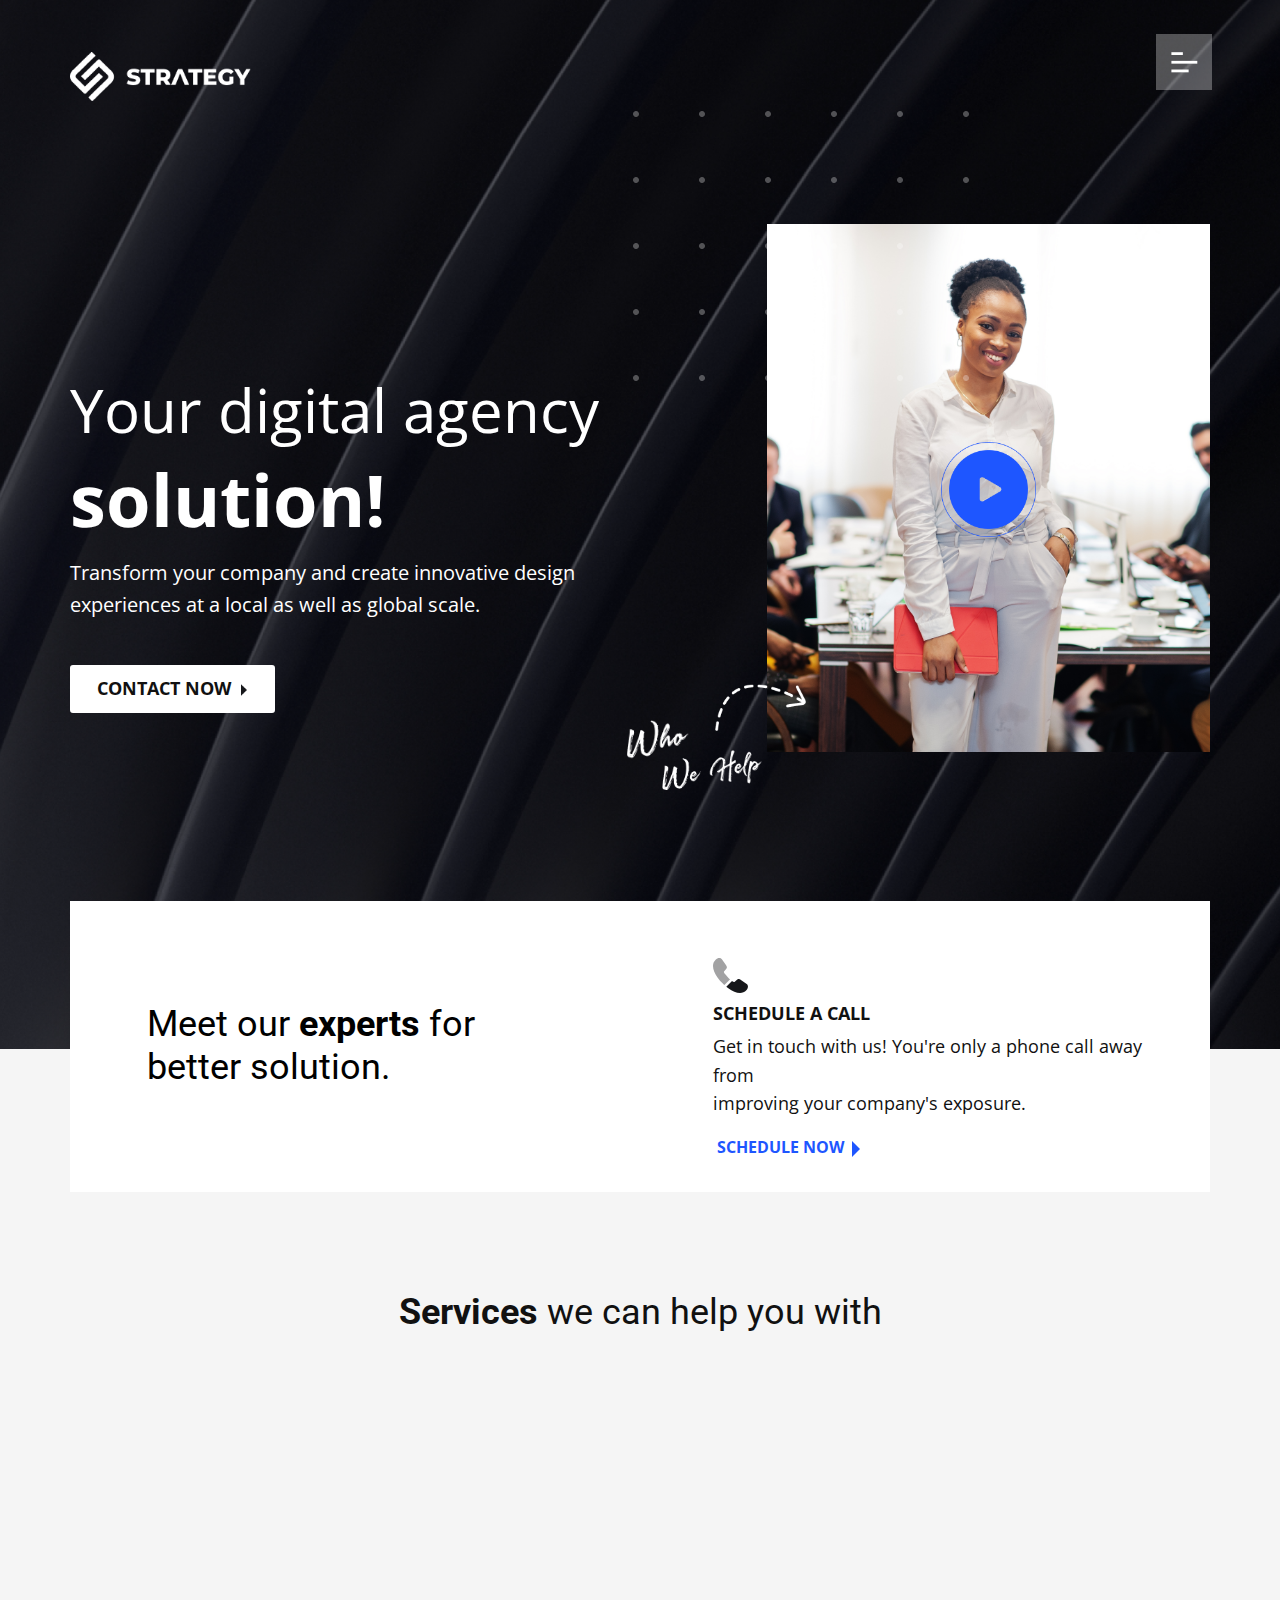
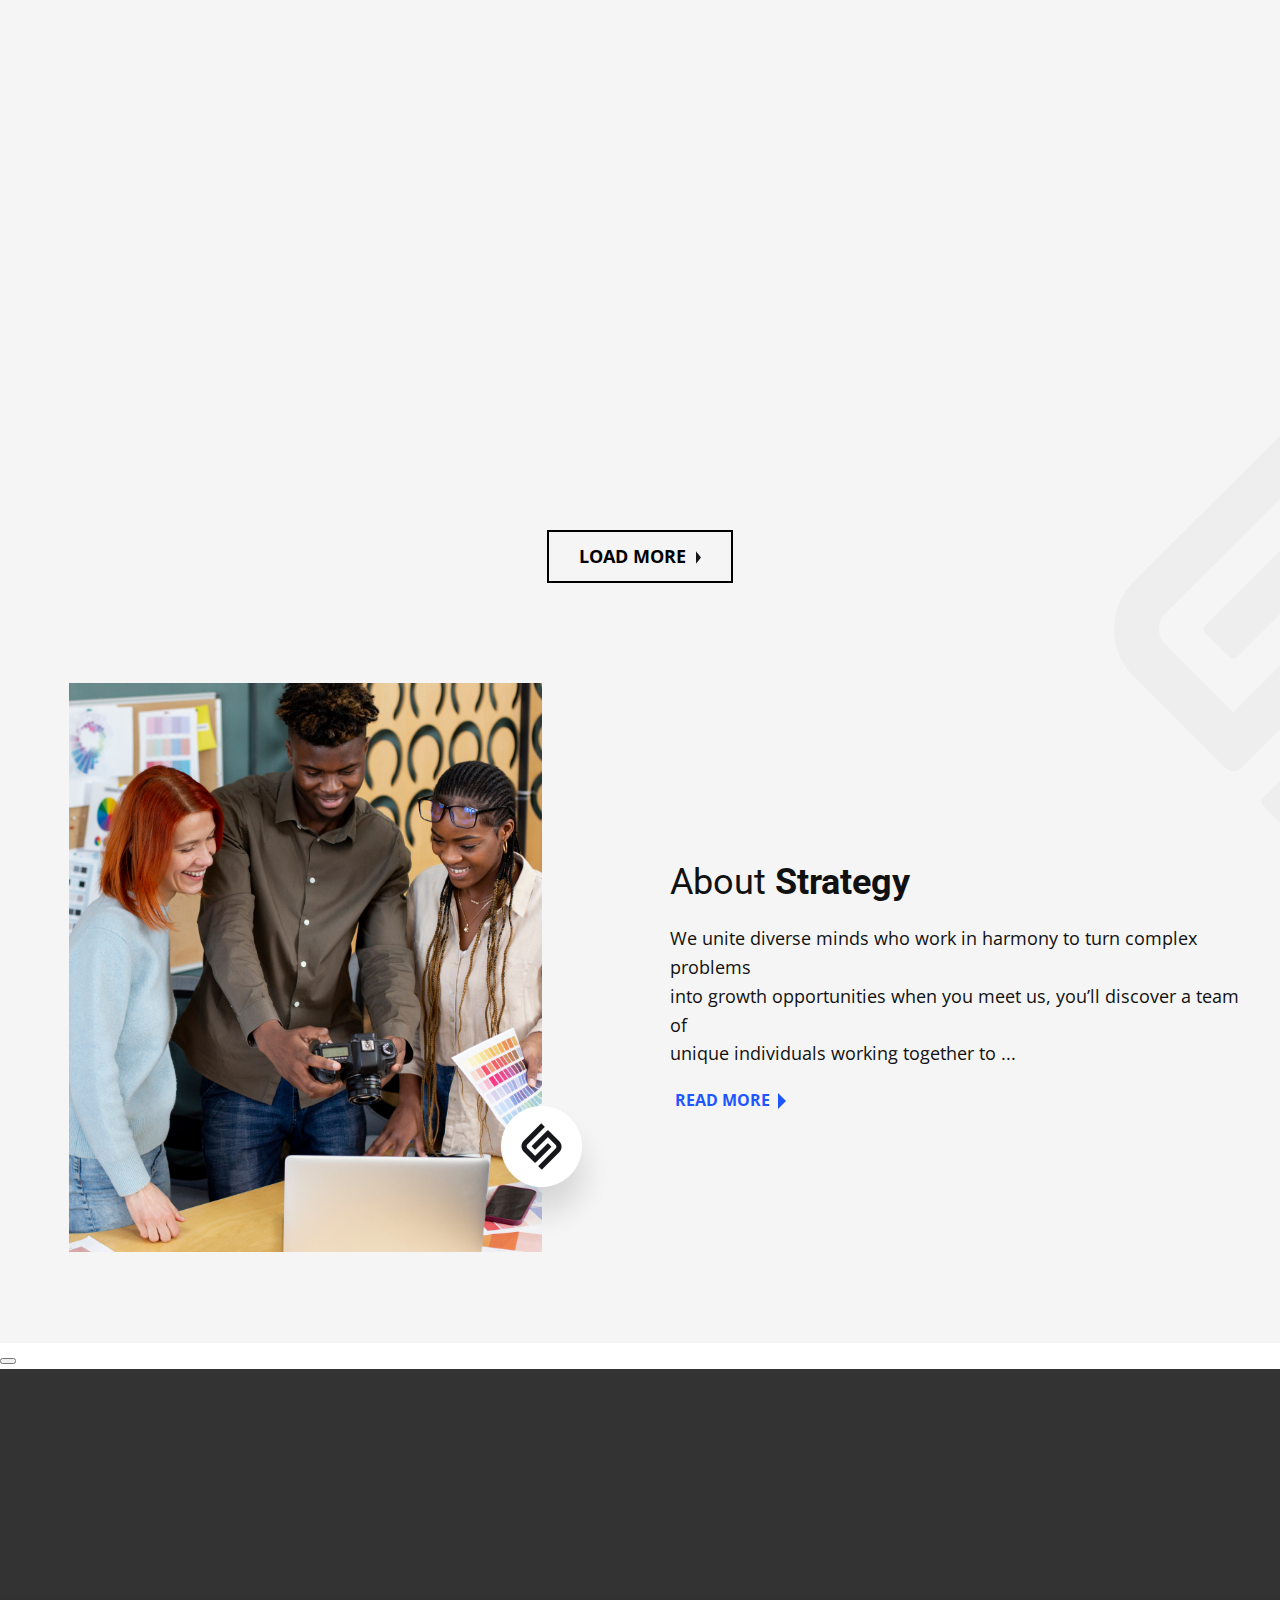
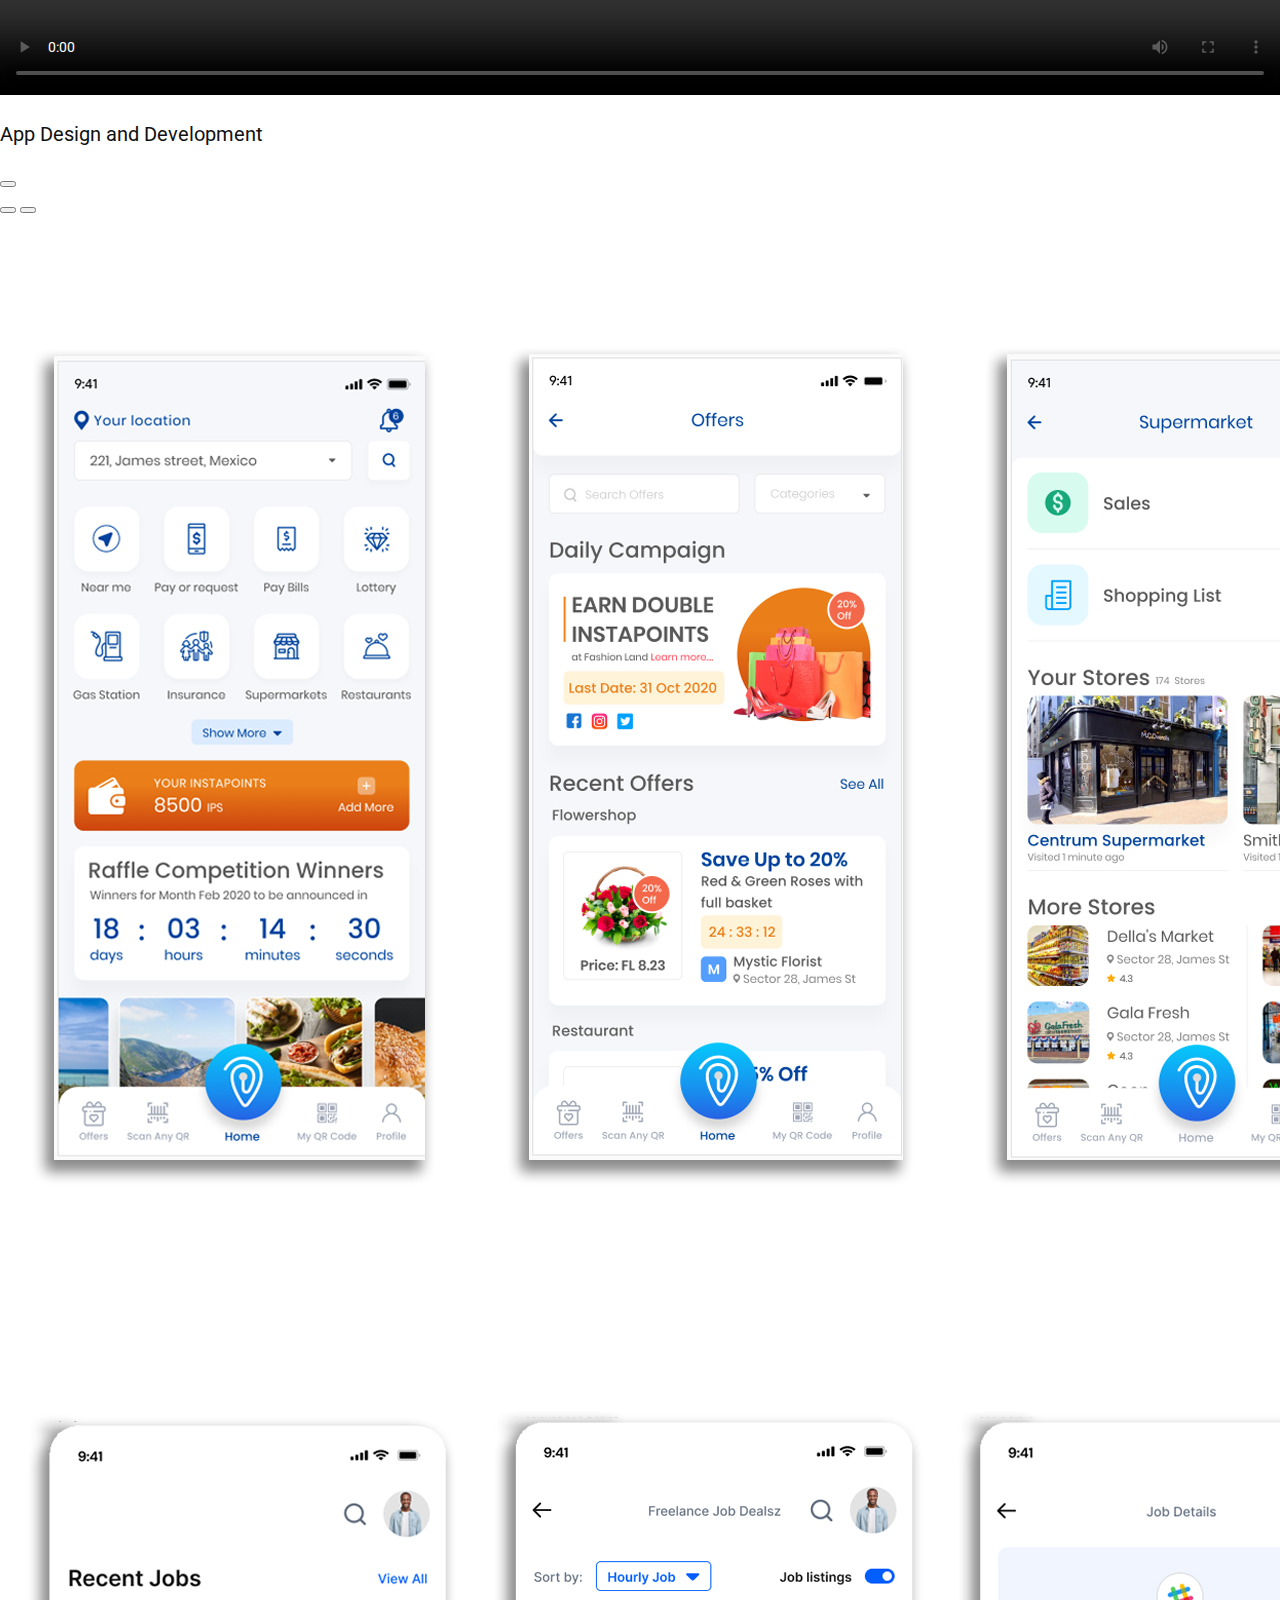
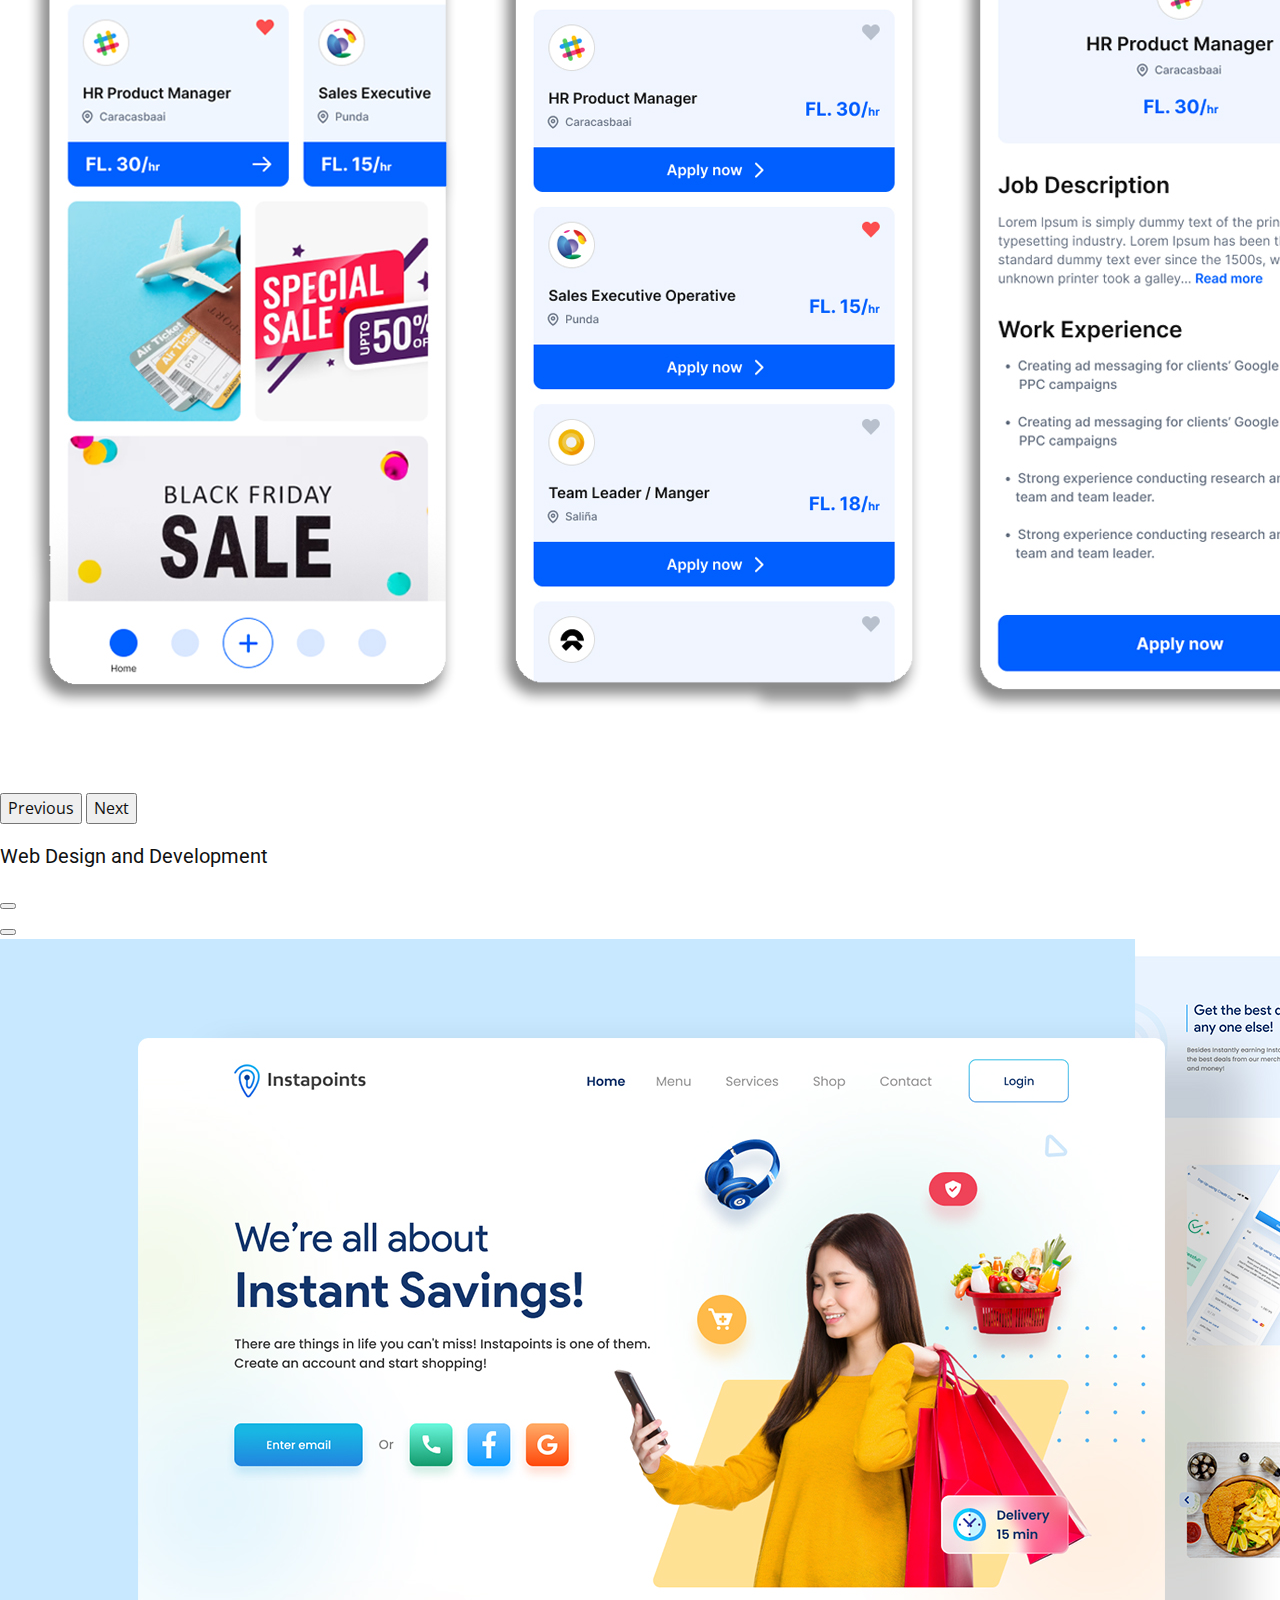
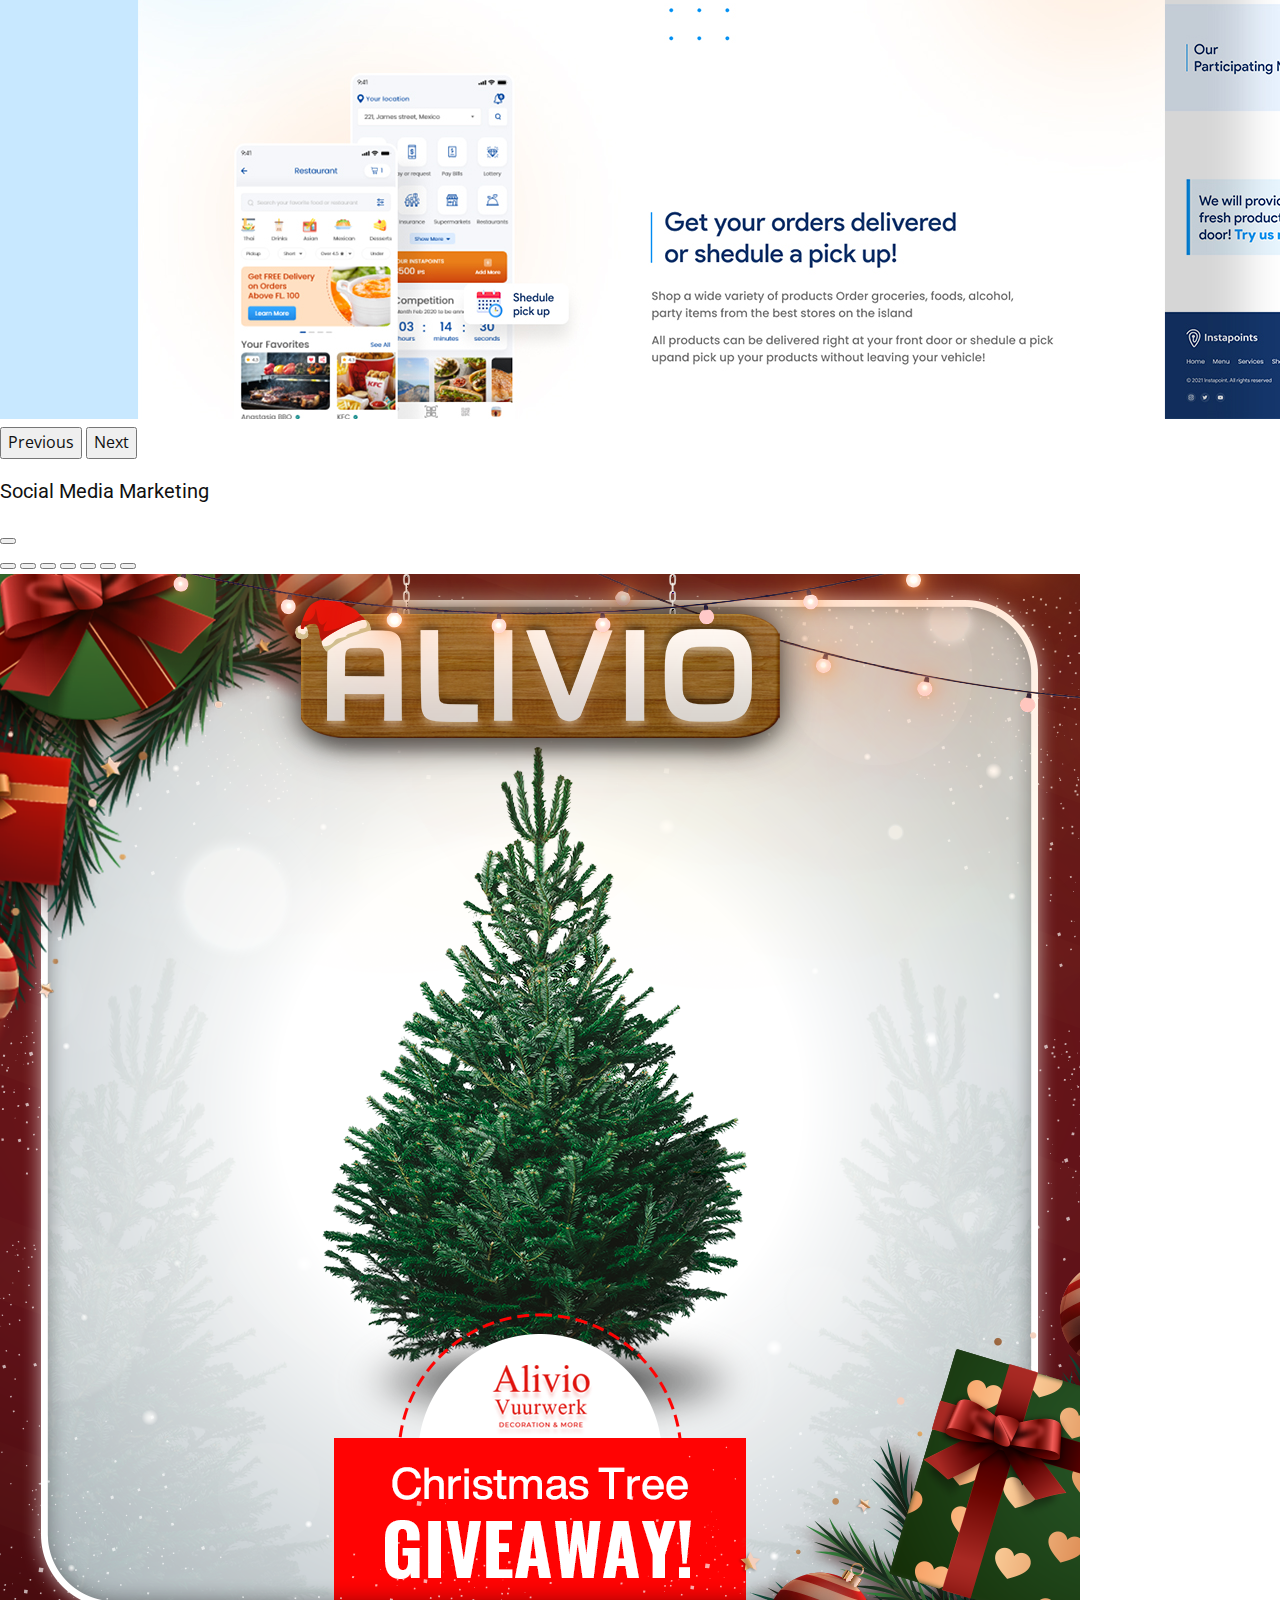
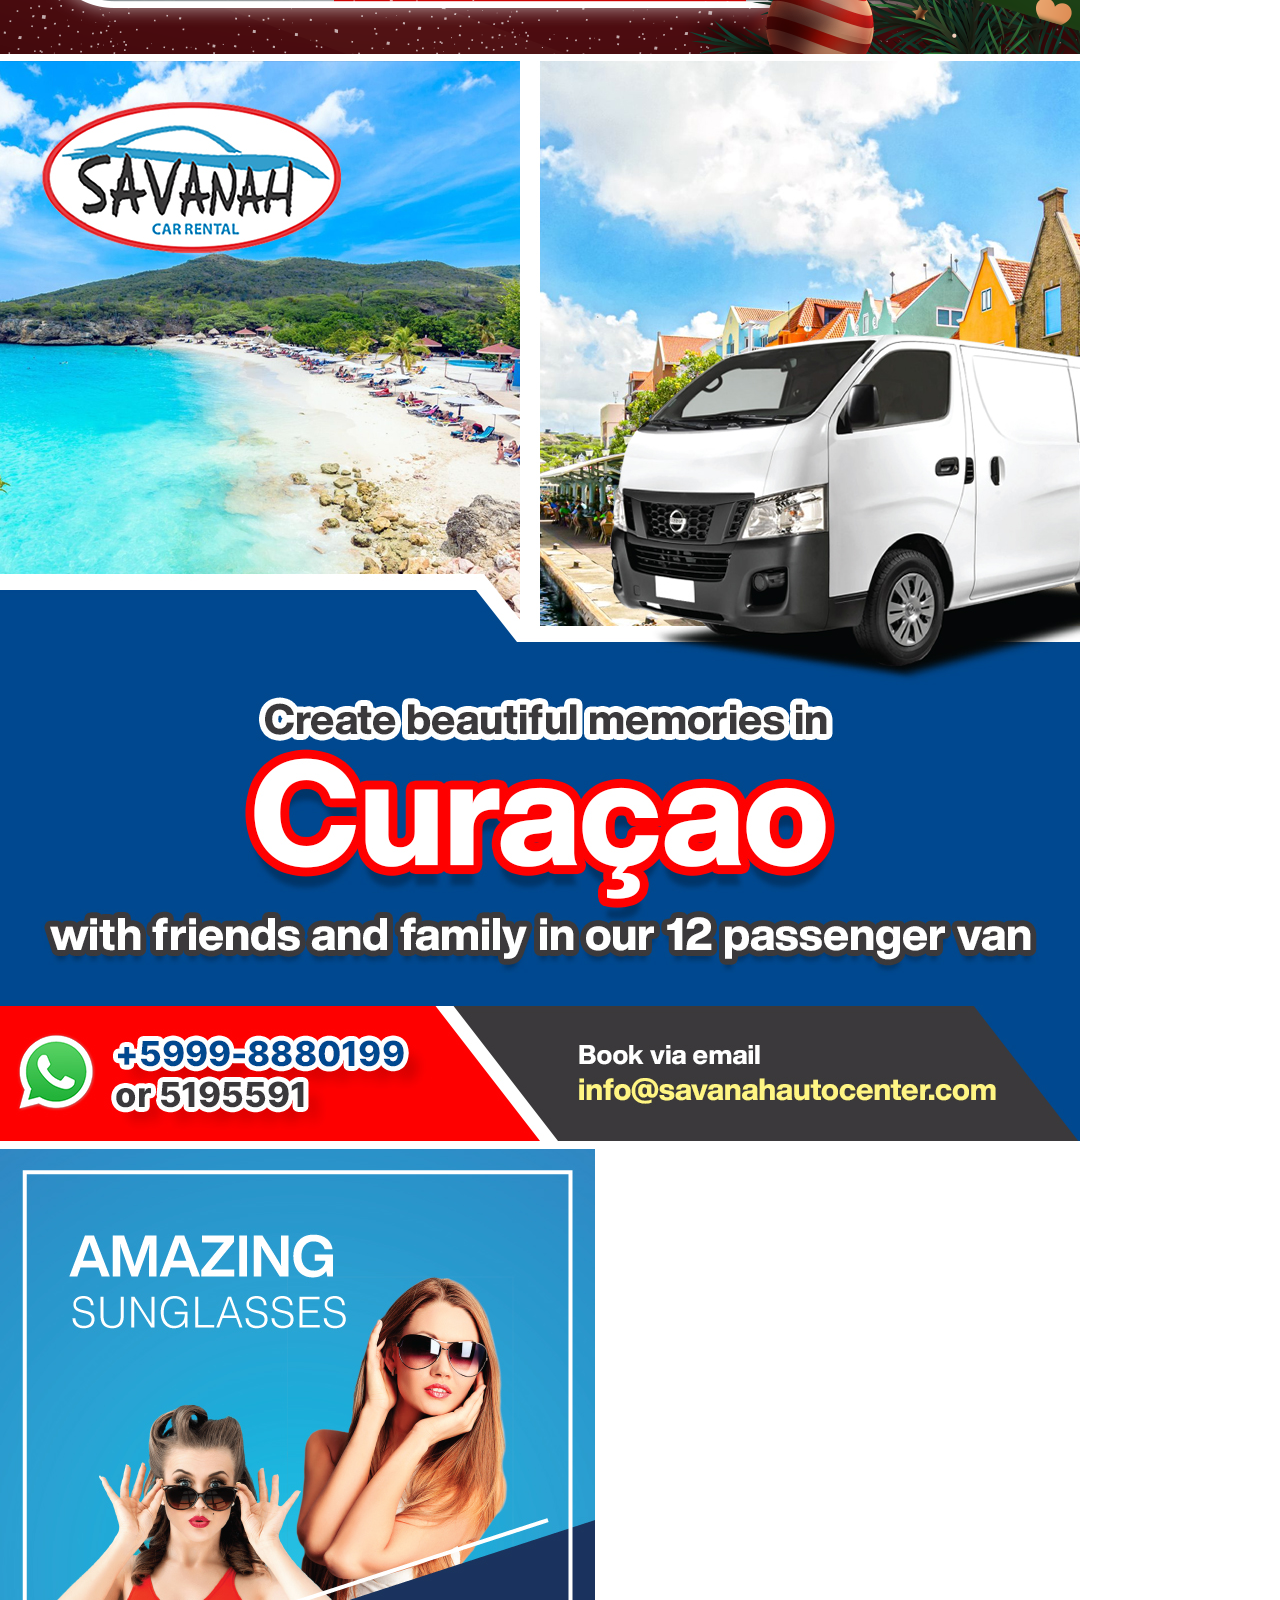
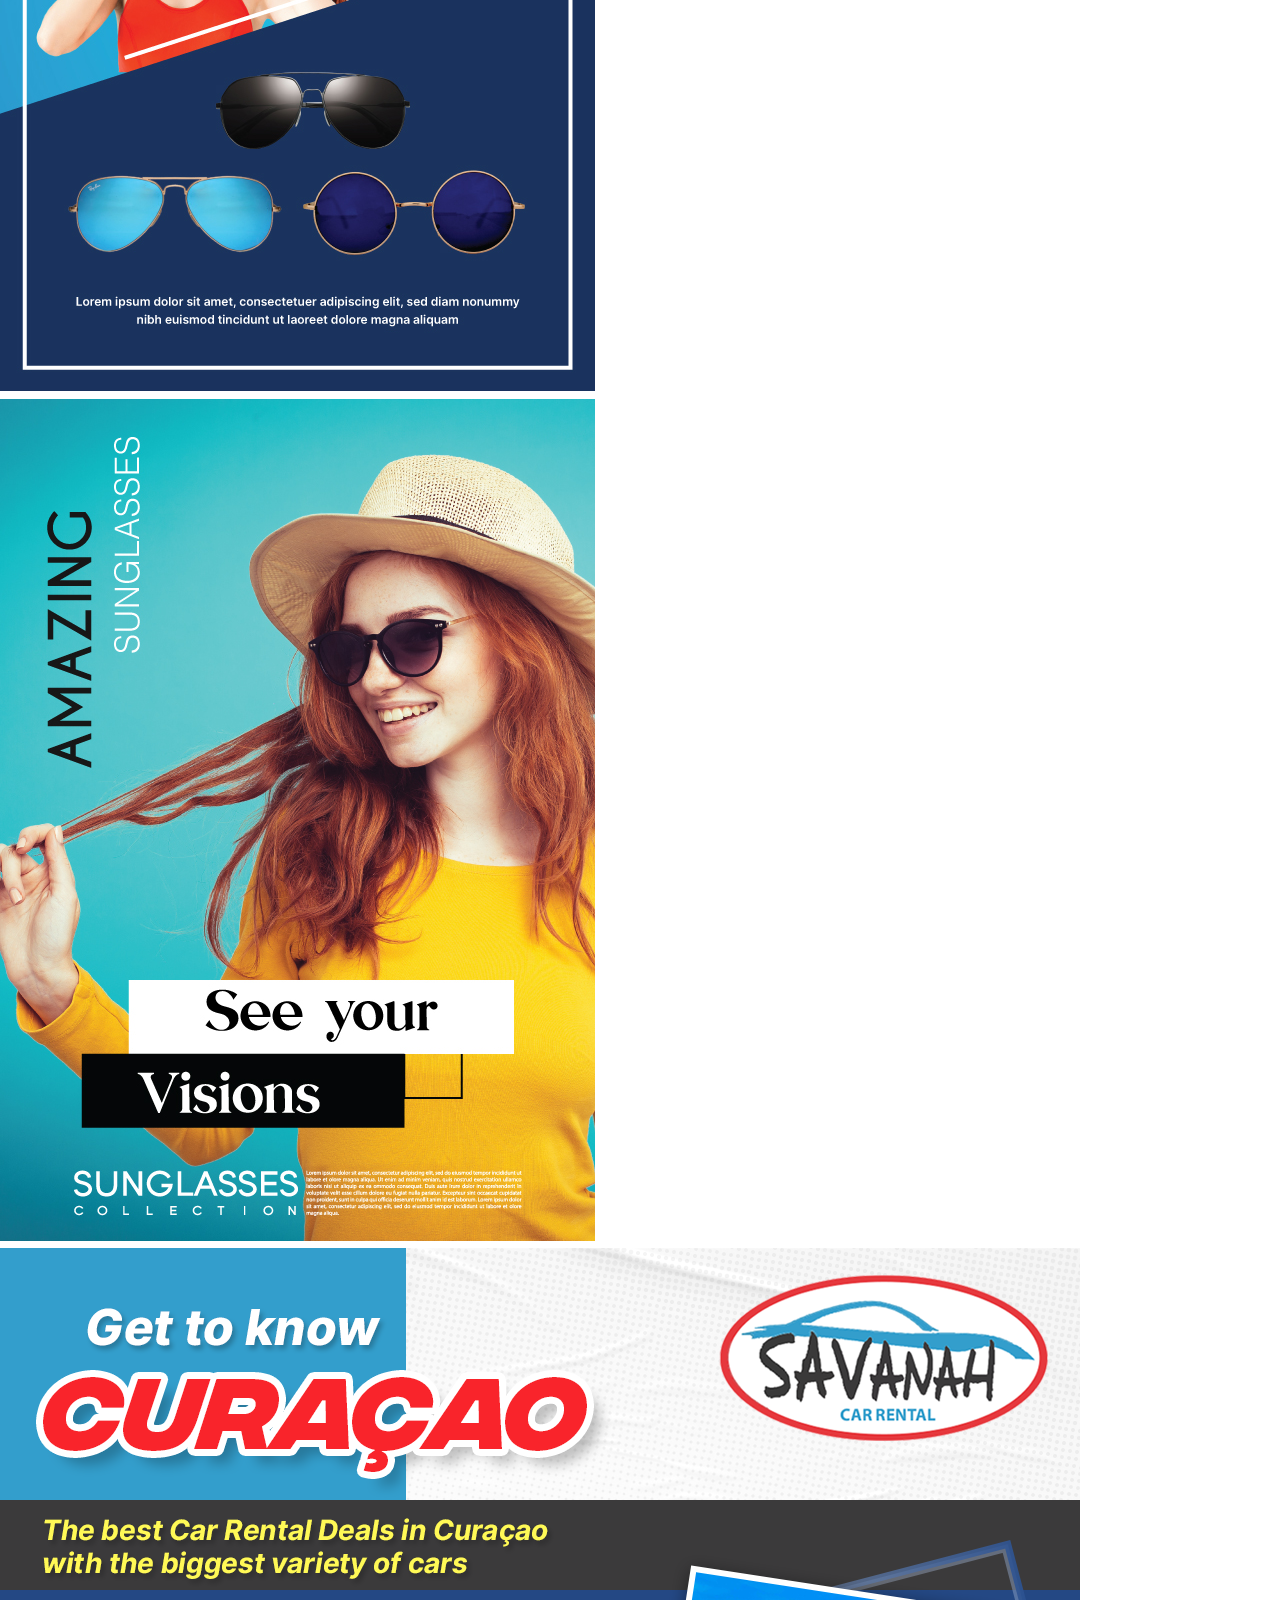
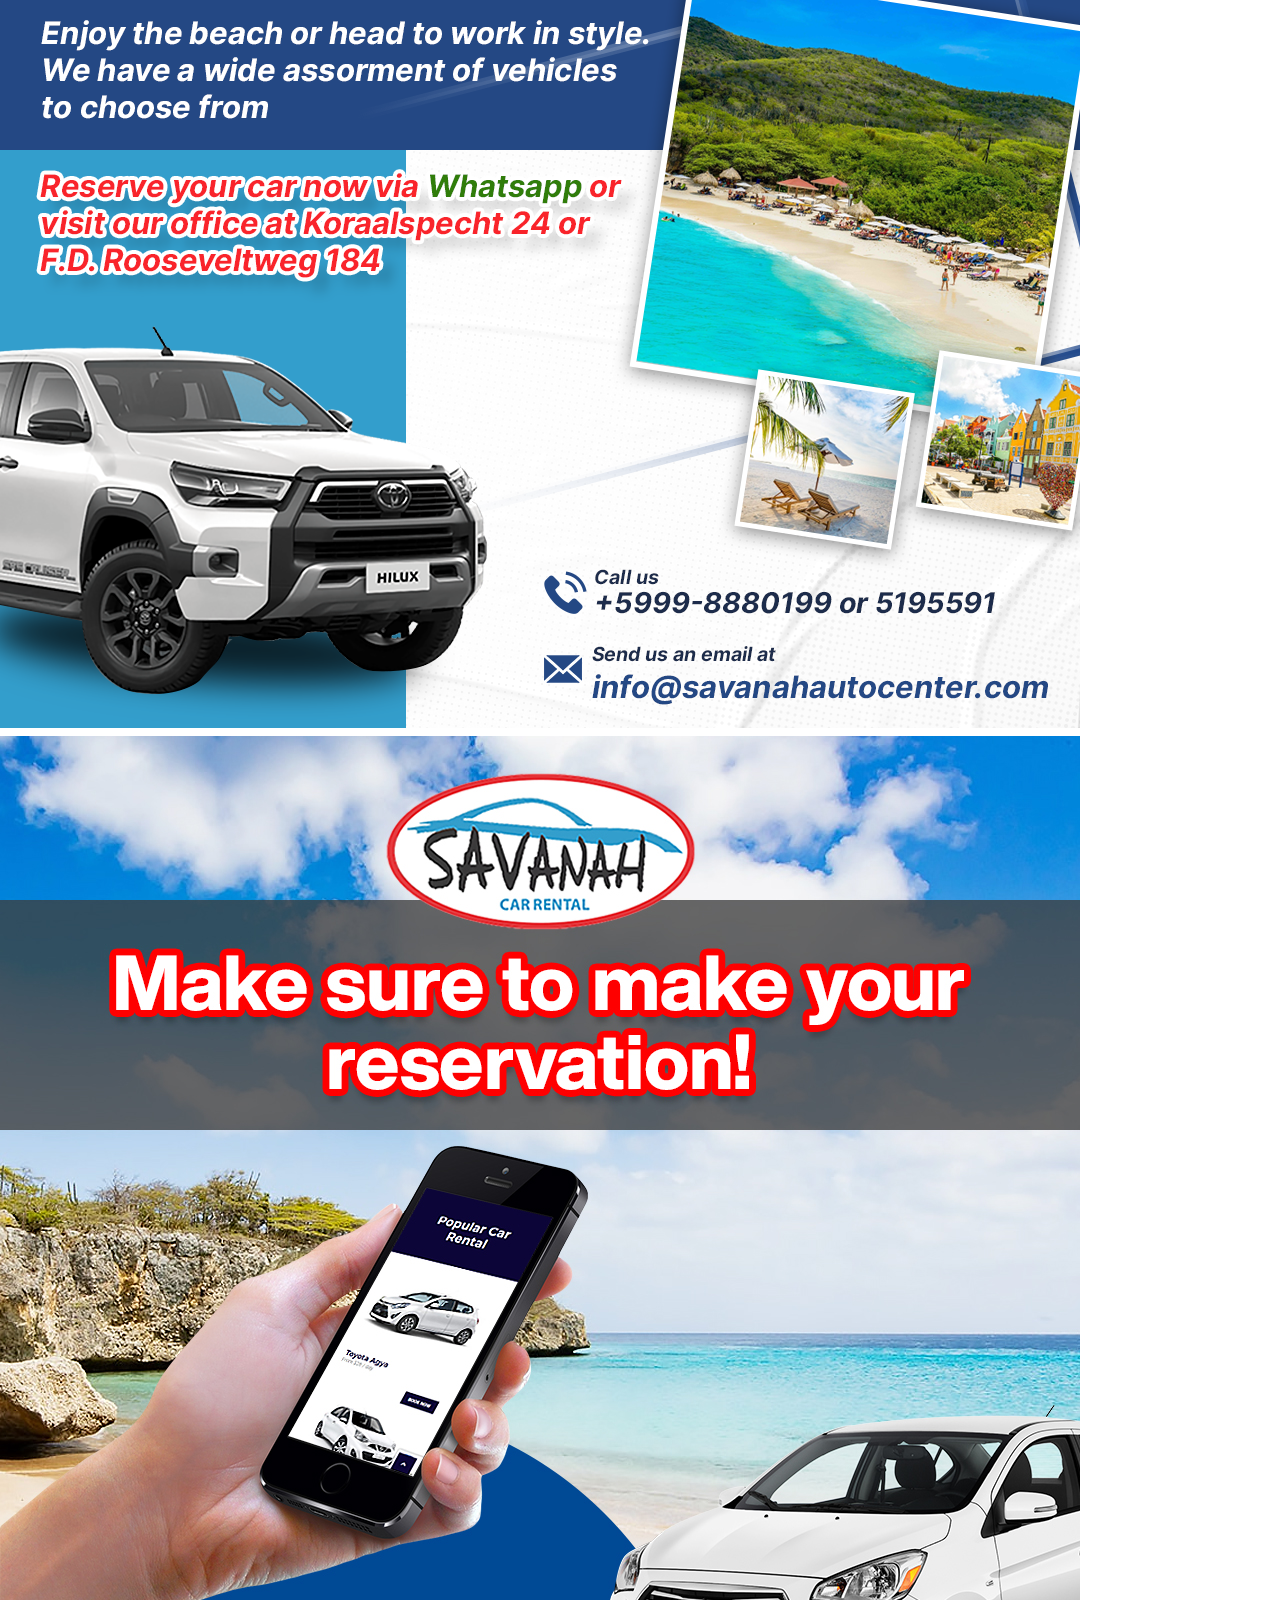
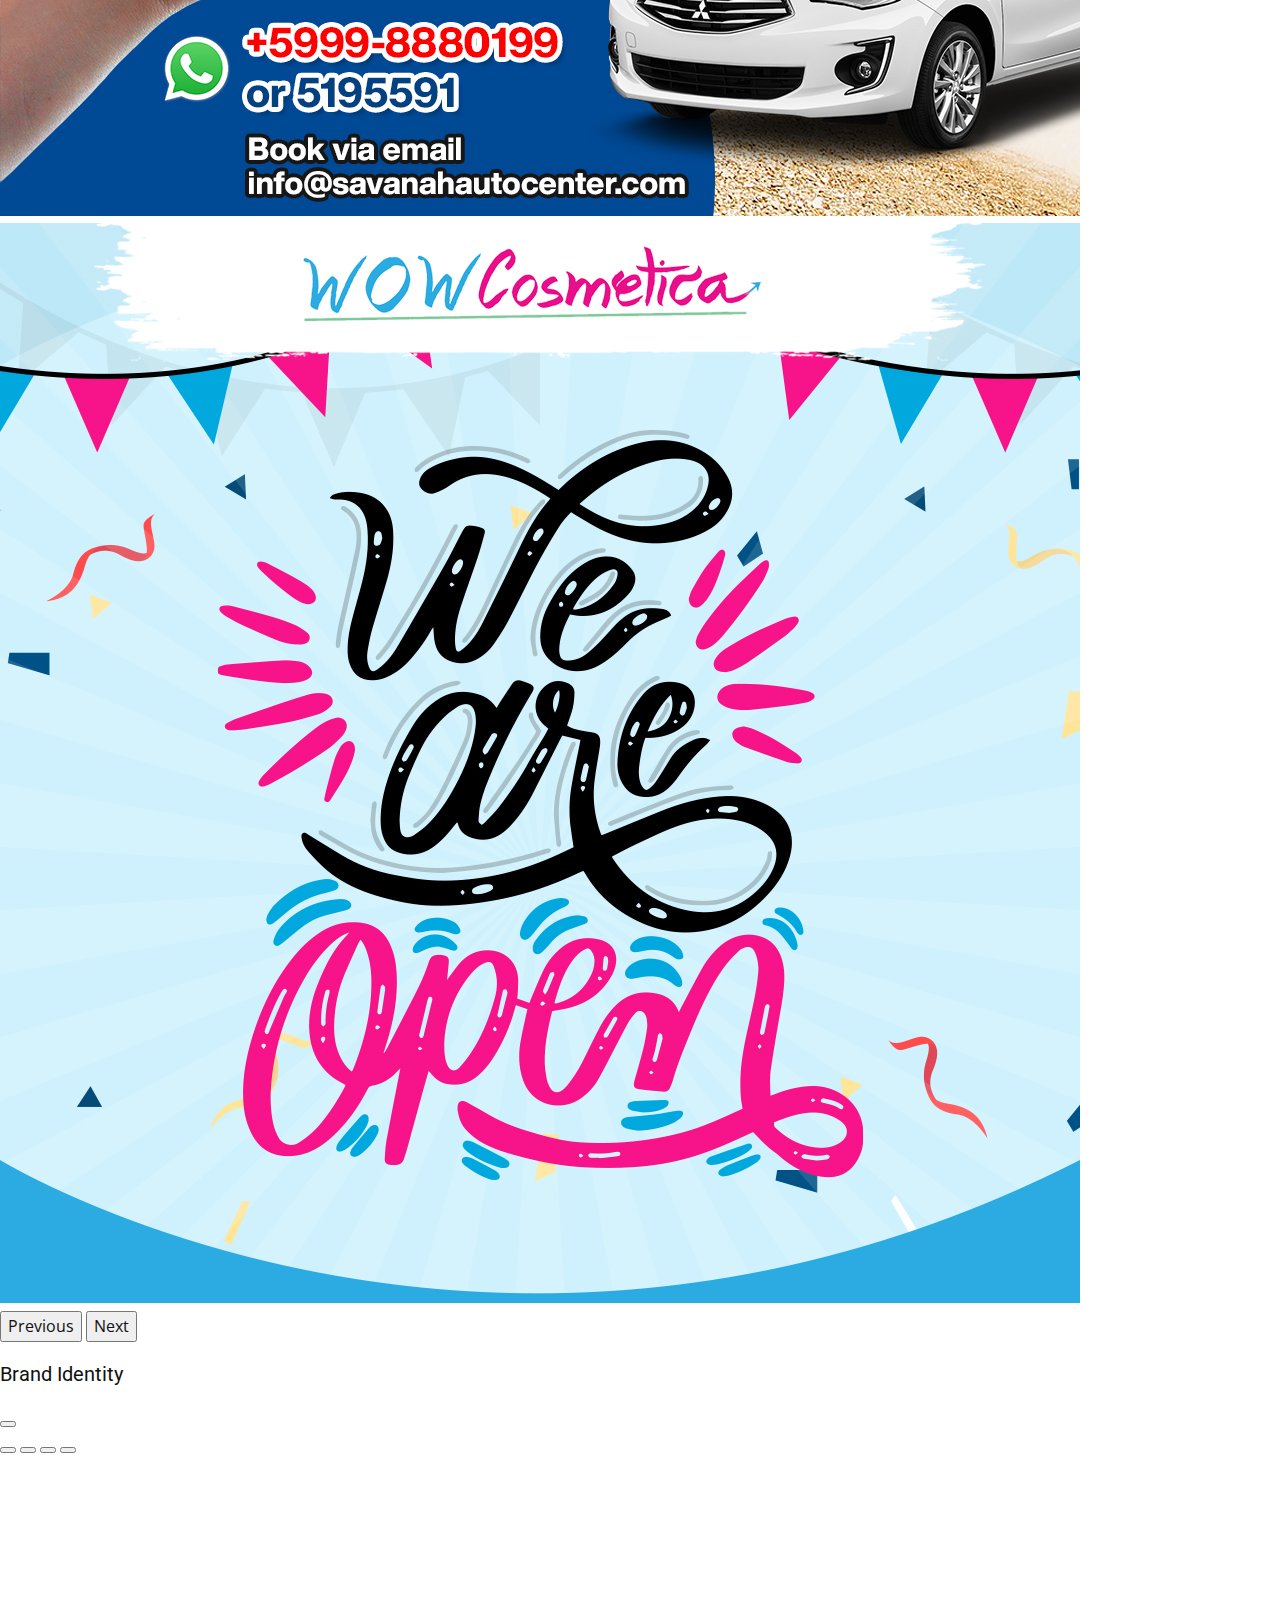
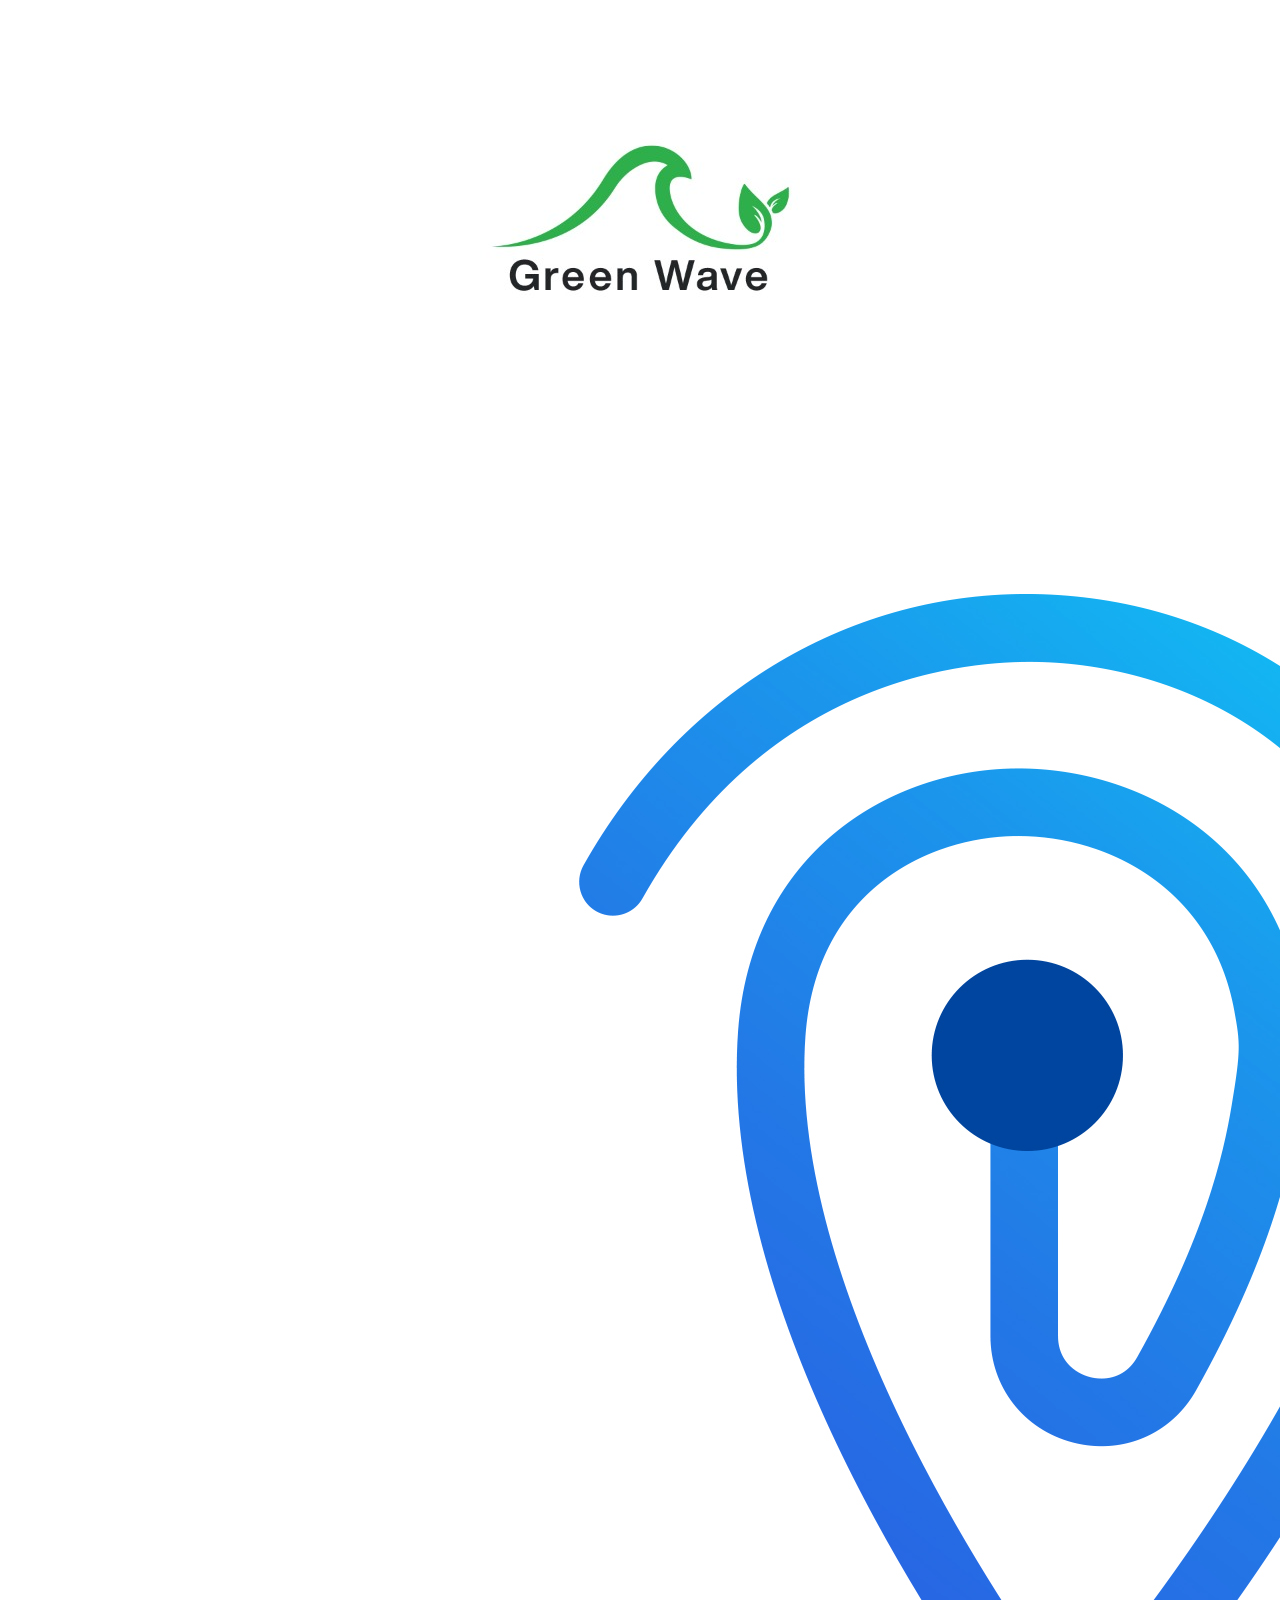
==== commit 6c8a53a7: "intro video play" ====
--- a/index.html
+++ b/index.html
@@ -10,10 +10,9 @@
     <script class="u-script" type="text/javascript" src="js/jquery.js" defer=""></script>
     <script class="u-script" type="text/javascript" src="js/main.js" defer=""></script>
     <meta name="referrer" content="origin">
+    
     <link href="https://cdn.jsdelivr.net/npm/bootstrap@5.0.2/dist/css/bootstrap.min.css" rel="stylesheet" integrity="sha384-EVSTQN3/azprG1Anm3QDgpJLIm9Nao0Yz1ztcQTwFspd3yD65VohhpuuCOmLASjC" crossorigin="anonymous">
     <link id="u-theme-google-font" rel="stylesheet" href="https://fonts.googleapis.com/css?family=Roboto:100,100i,300,300i,400,400i,500,500i,700,700i,900,900i|Open+Sans:300,300i,400,400i,500,500i,600,600i,700,700i,800,800i">
-    
-    
     
     <style>
       html {
@@ -24,11 +23,12 @@
       }
       .video-play{
         width: 100%;
-        height: 100%;
+        height: 326px;
       }
       .video-modal{
         padding: 0px;
       }
+      
     </style>
     
     
@@ -95,7 +95,7 @@
         <img class="u-hidden-sm u-hidden-xs u-image u-image-contain u-image-default u-image-2" src="images/Group10.png" alt="" data-image-width="336" data-image-height="270">
         <p class="u-text u-text-white u-text-1"> Your digital agency <br>
         </p>
-        <img id="videoPlayBtn" data-bs-toggle="modal" data-bs-target="#videoPlayModal" class="cursor-pointer u-image u-image-contain u-image-default u-preserve-proportions u-image-3" src="images/Group41.png" alt="" data-image-width="155" data-image-height="155">
+        <img id="videoPlayBtn" onClick="playVideo()" data-bs-toggle="modal" data-bs-target="#videoPlayModal" class="cursor-pointer u-image u-image-contain u-image-default u-preserve-proportions u-image-3" src="images/Group41.png" alt="" data-image-width="155" data-image-height="155">
         <p class="u-text u-text-white u-text-2">solution! </p>
         <p class="header-text u-align-center-sm u-align-center-xs u-align-justify-md u-text u-text-white u-text-3"> Transform your company and create innovative design
 experiences at a local as well as global scale.​&nbsp;&nbsp;</p>
@@ -222,7 +222,7 @@
             <button type="button" onclick="pauseVideo()" class="btn-close" data-bs-dismiss="modal" aria-label="Close"></button>
           </div>
           <div class="modal-body video-modal">
-            <video class="video-play" id="videoPlay" preload="auto" controls>
+            <video class="video-play" id="introVideo" preload="auto" controls>
               <source src="videos/intro.mp4" type="video/mp4">
             </video>
           </div>
@@ -516,7 +516,7 @@
         <h4 class="u-text u-text-1"> Get in touch with <span style="font-weight: 700;">Strategy</span>
         </h4>
         <div class="u-form u-form-1">
-          <form action="https://forms.nicepagesrv.com/v2/form/process" class="u-clearfix u-form-spacing-15 u-form-vertical u-inner-form" style="padding: 15px;" source="email" name="form">
+          <form action="#" class="u-clearfix u-form-spacing-15 u-form-vertical u-inner-form" style="padding: 15px;" source="email" name="form">
             <div class="u-form-group u-form-name u-label-top u-form-group-1">
               <label for="name-6797" class="u-label">Name</label>
               <input type="text" placeholder="Name" id="name-6797" name="name" class="u-input u-input-rectangle" required="">
@@ -666,12 +666,8 @@
         <p class="u-text u-text-default u-text-11"> Terms of Conditions&nbsp;</p>
         <p class="u-text u-text-default u-text-12"> Copyright © 2023 All Rights Reserved.</p>
       </div></footer>
-  <script>
-    function pauseVideo(){
-      var videoPlay = document.getElementById("videoPlay");
-      videoPlay.pause();
-    }
-  </script>
+  
+  <script src="js/custom.js"></script>
   <script src="https://cdn.jsdelivr.net/npm/bootstrap@5.0.2/dist/js/bootstrap.bundle.min.js" integrity="sha384-MrcW6ZMFYlzcLA8Nl+NtUVF0sA7MsXsP1UyJoMp4YLEuNSfAP+JcXn/tWtIaxVXM" crossorigin="anonymous"></script>
   </body>
 </html>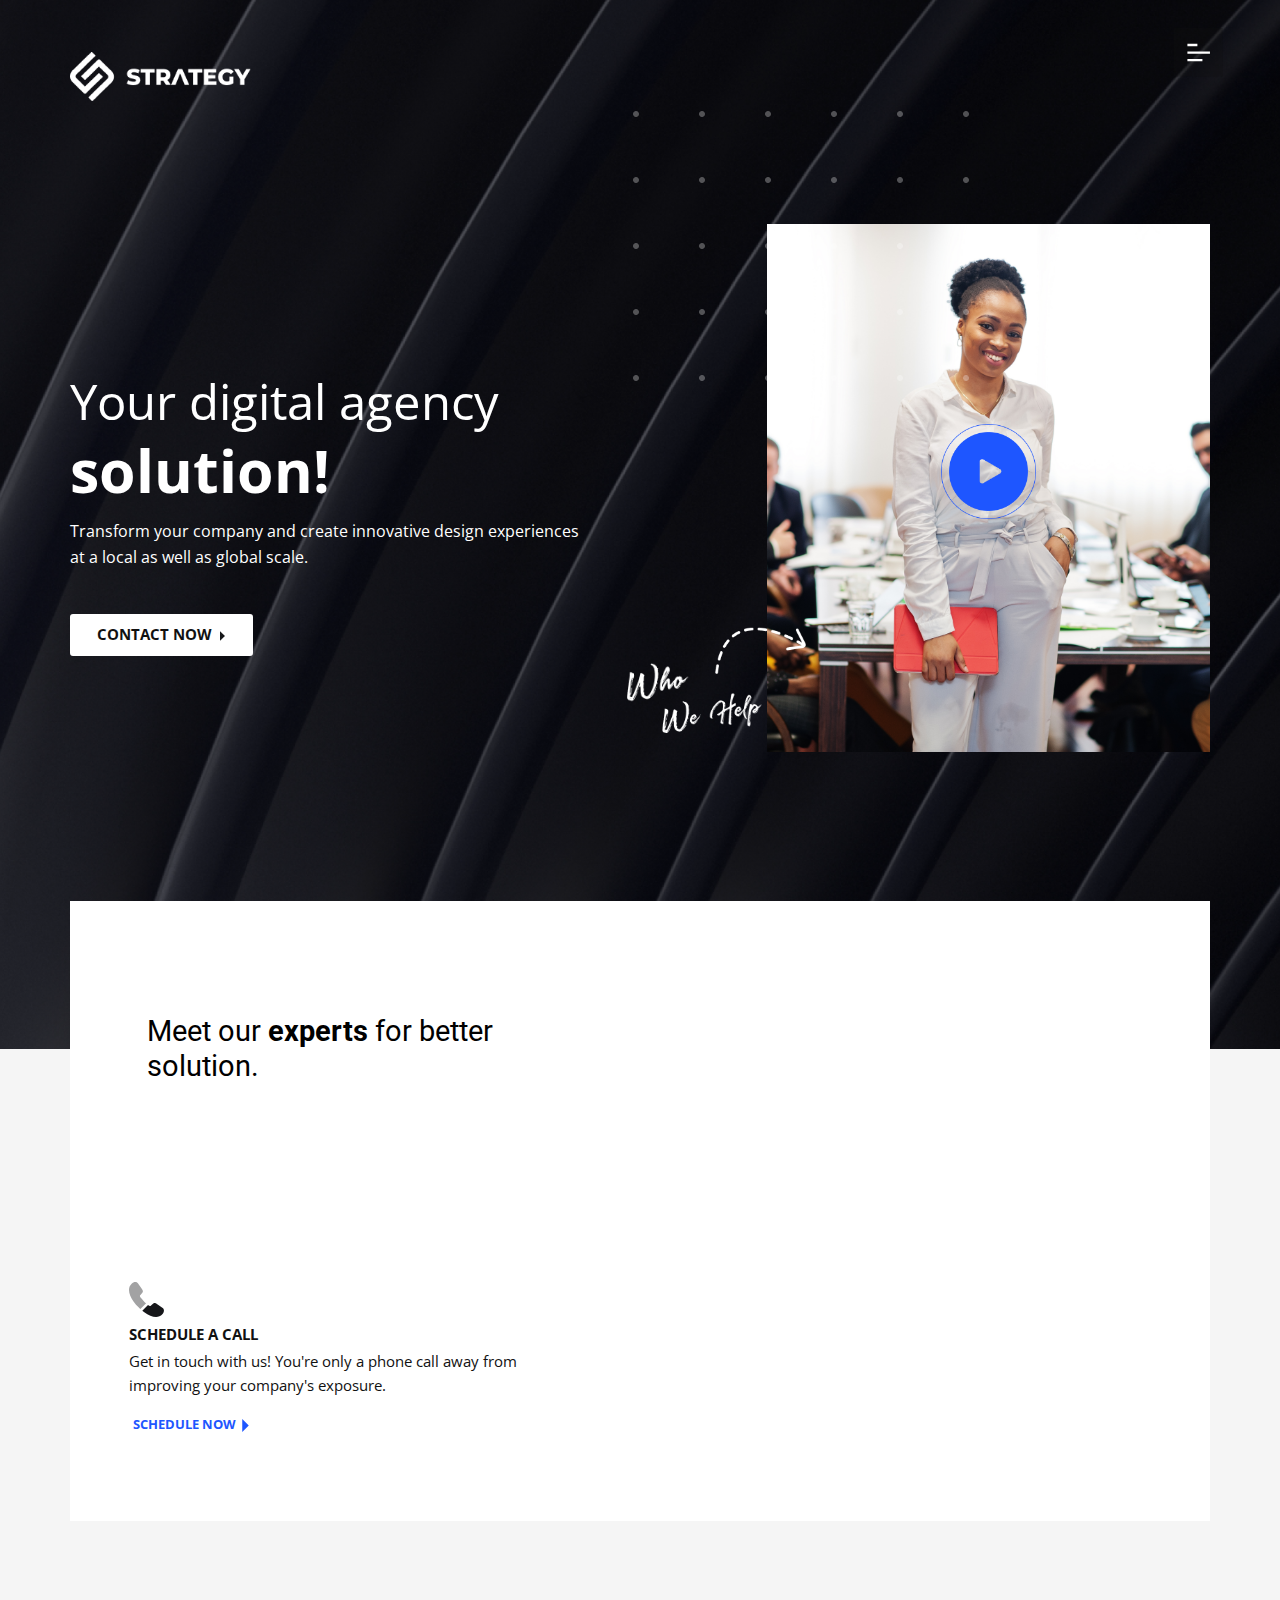
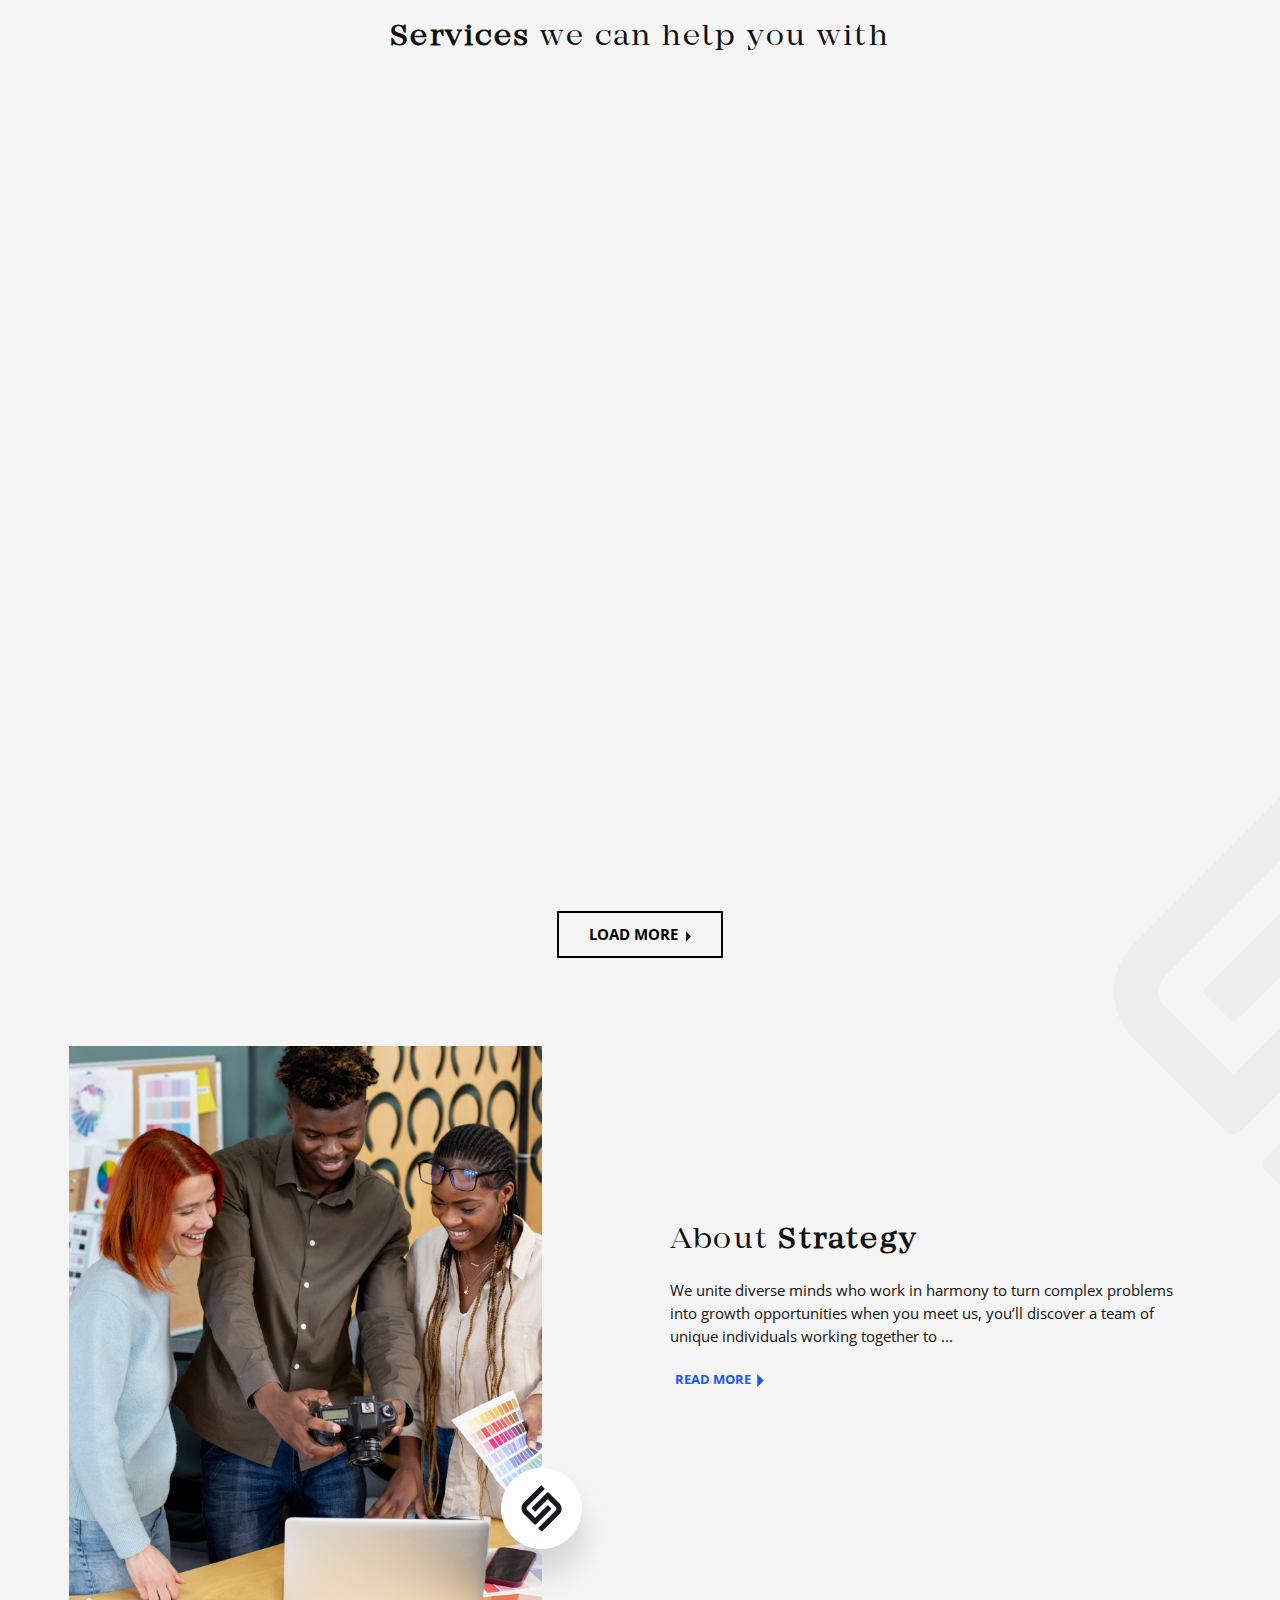
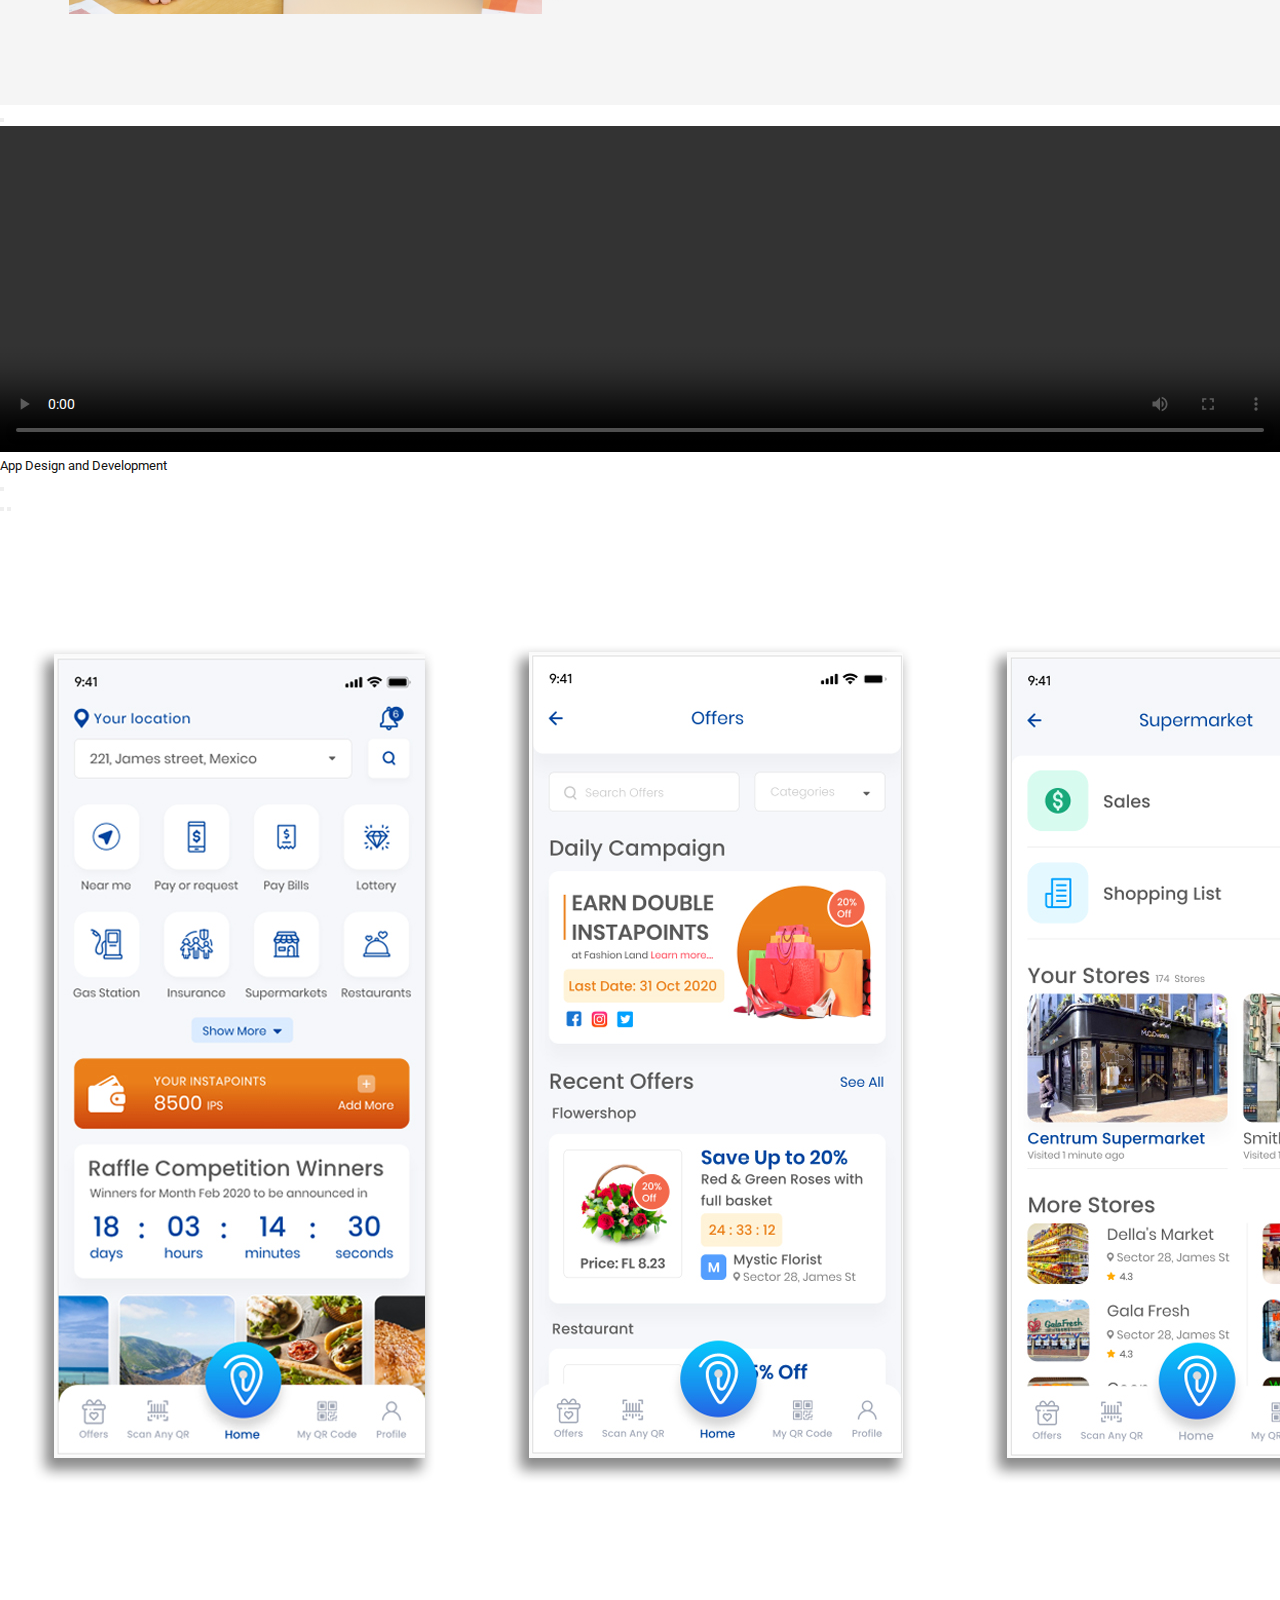
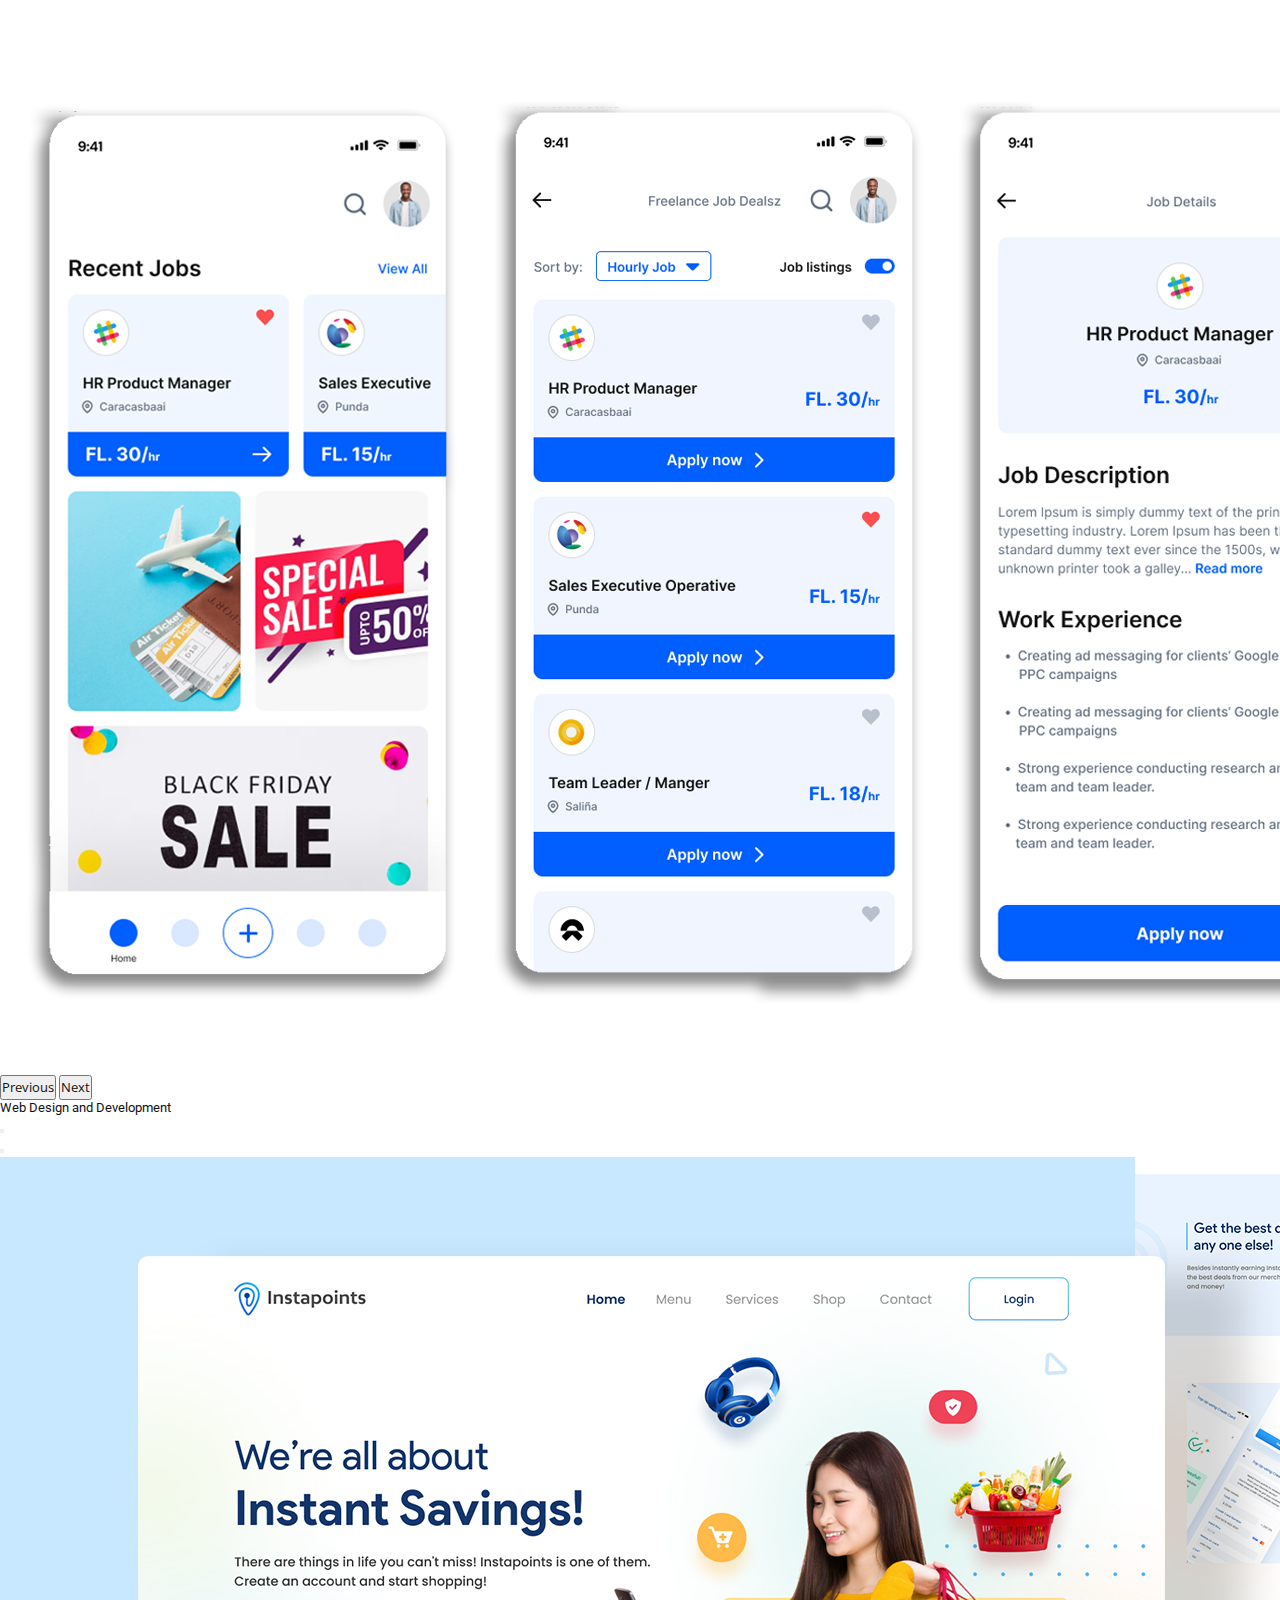
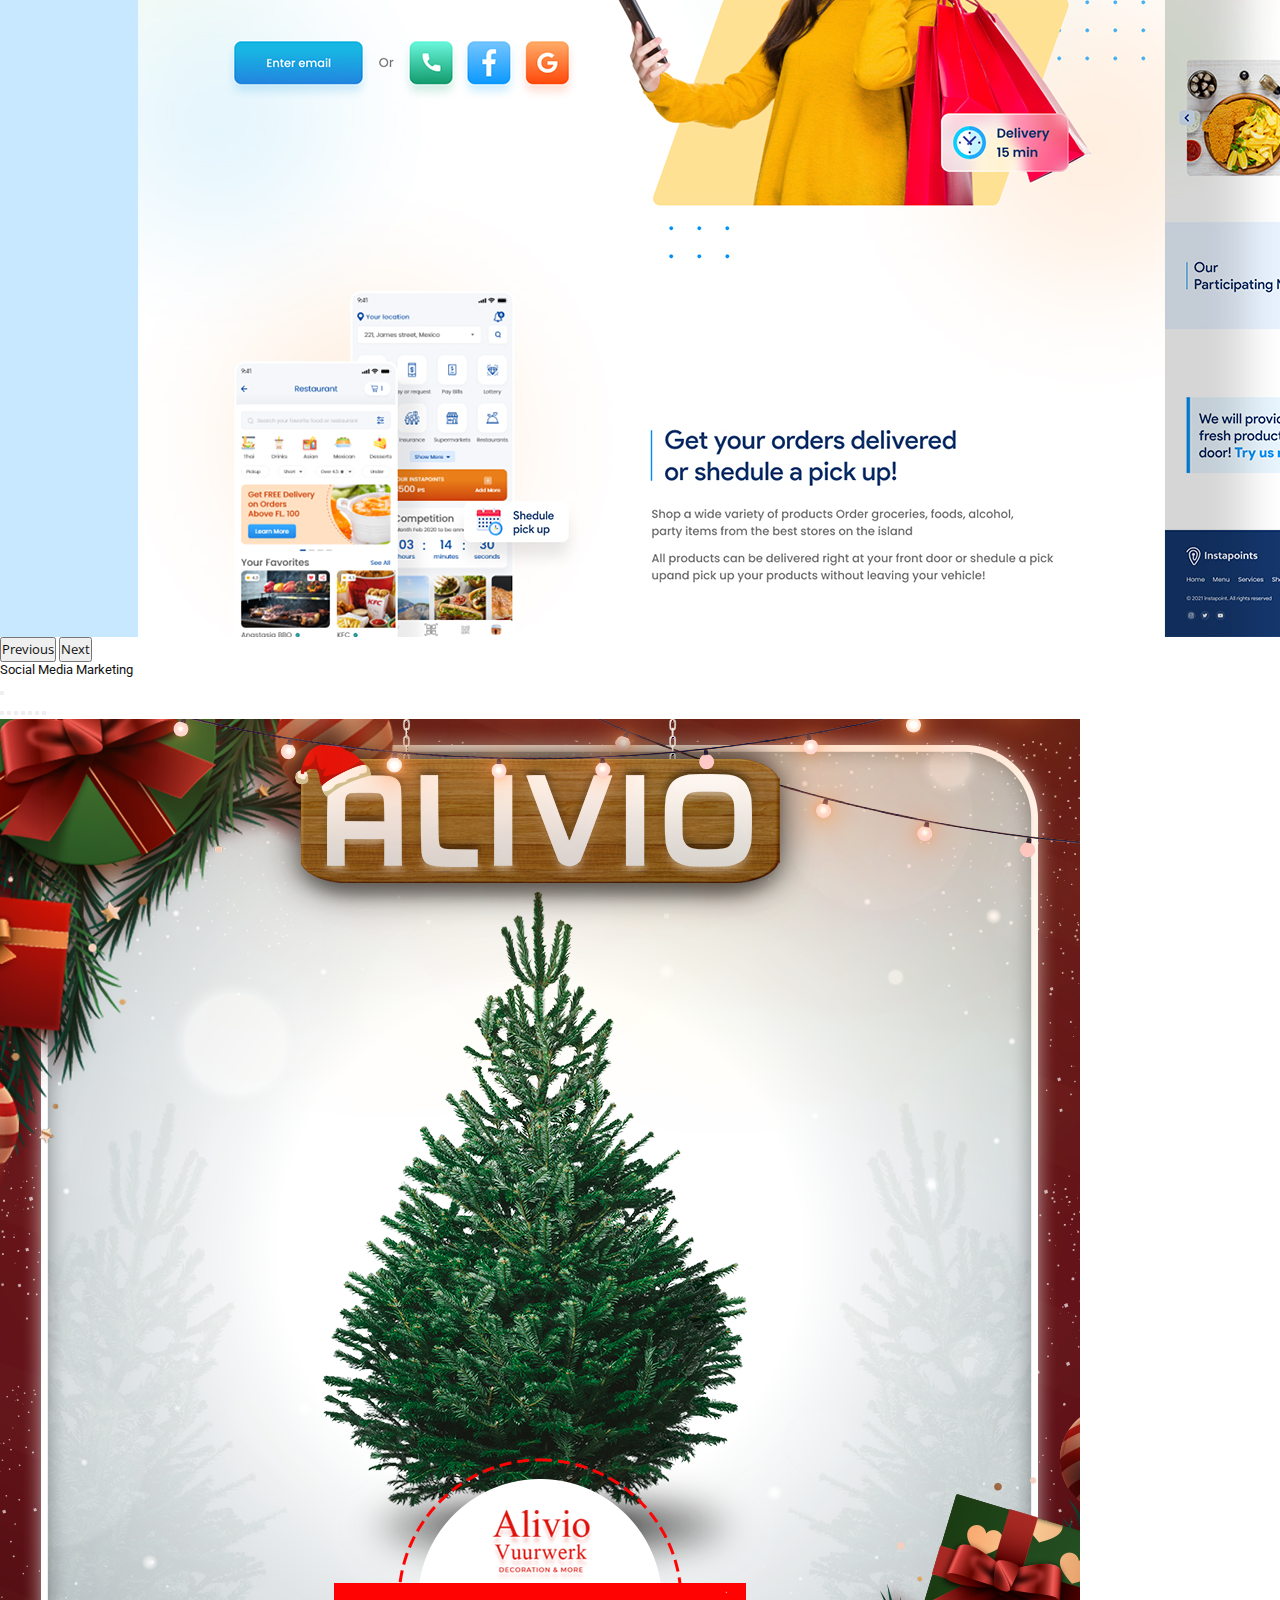
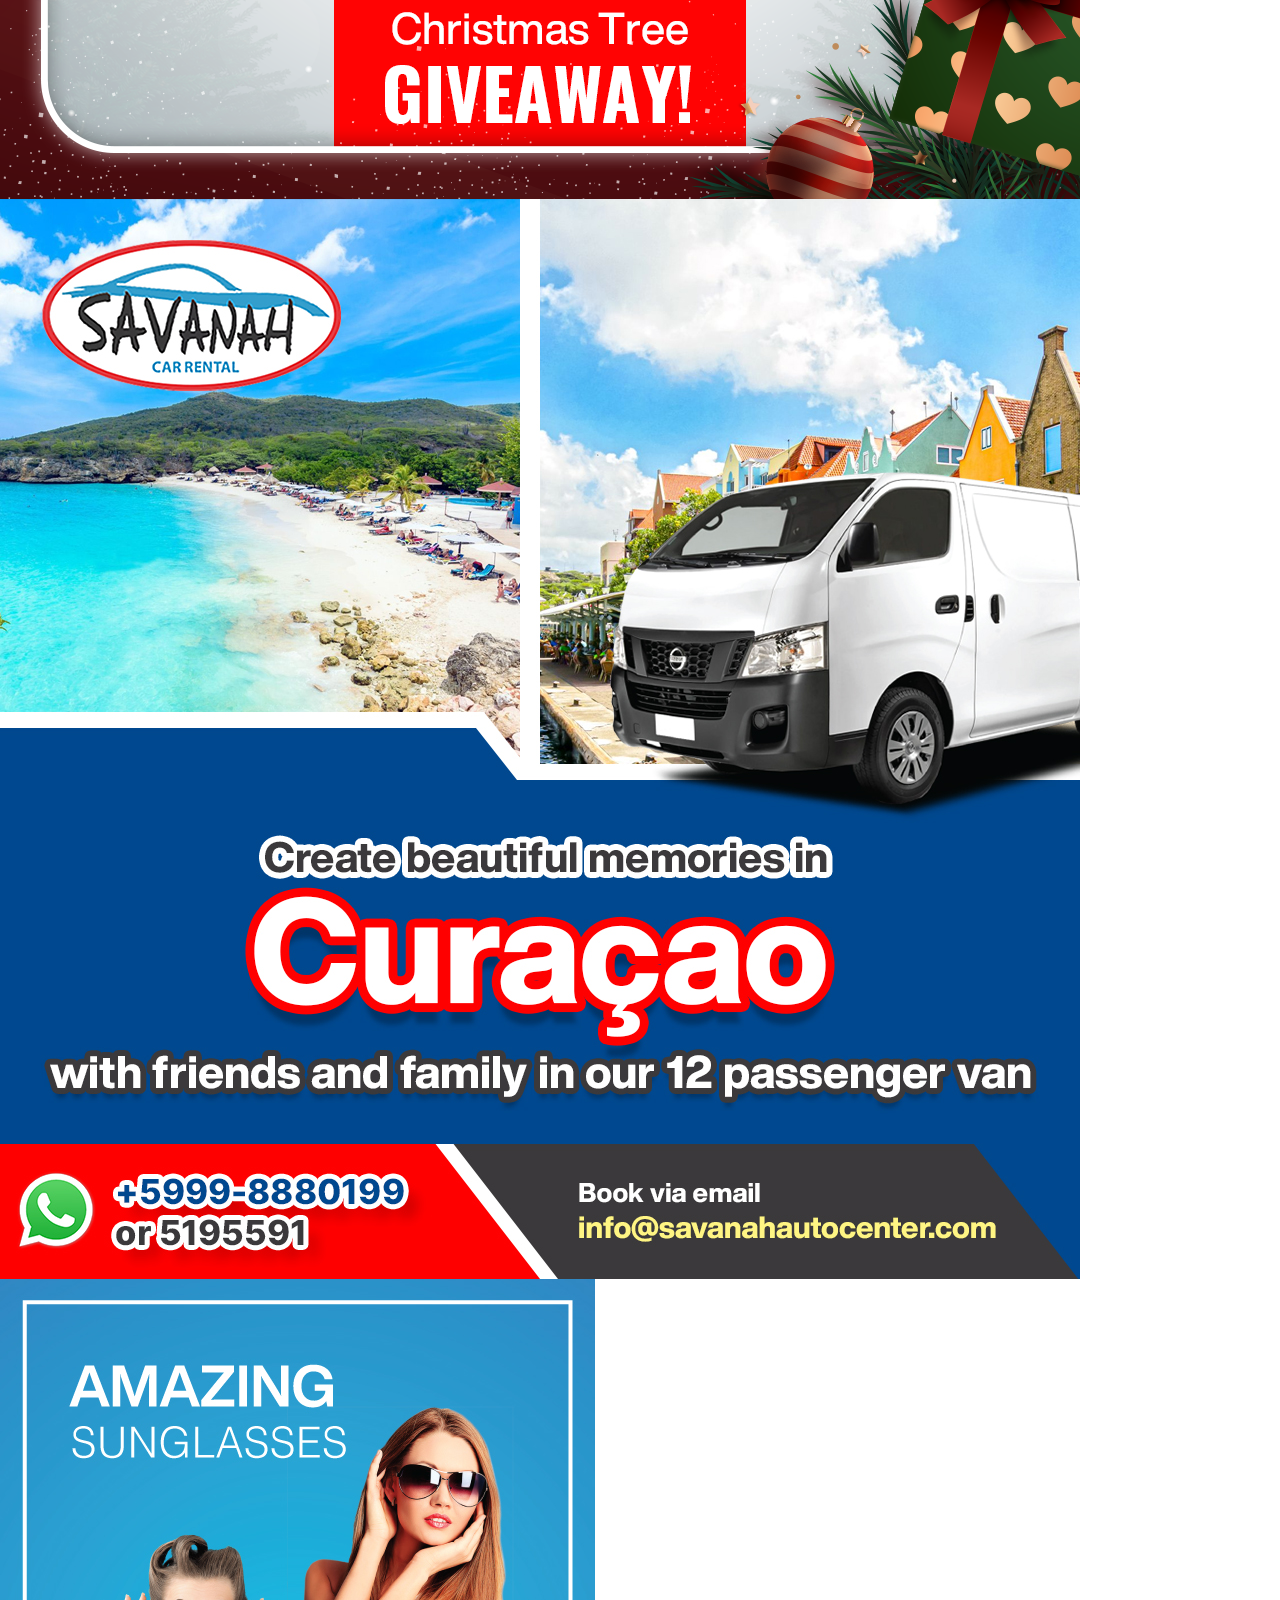
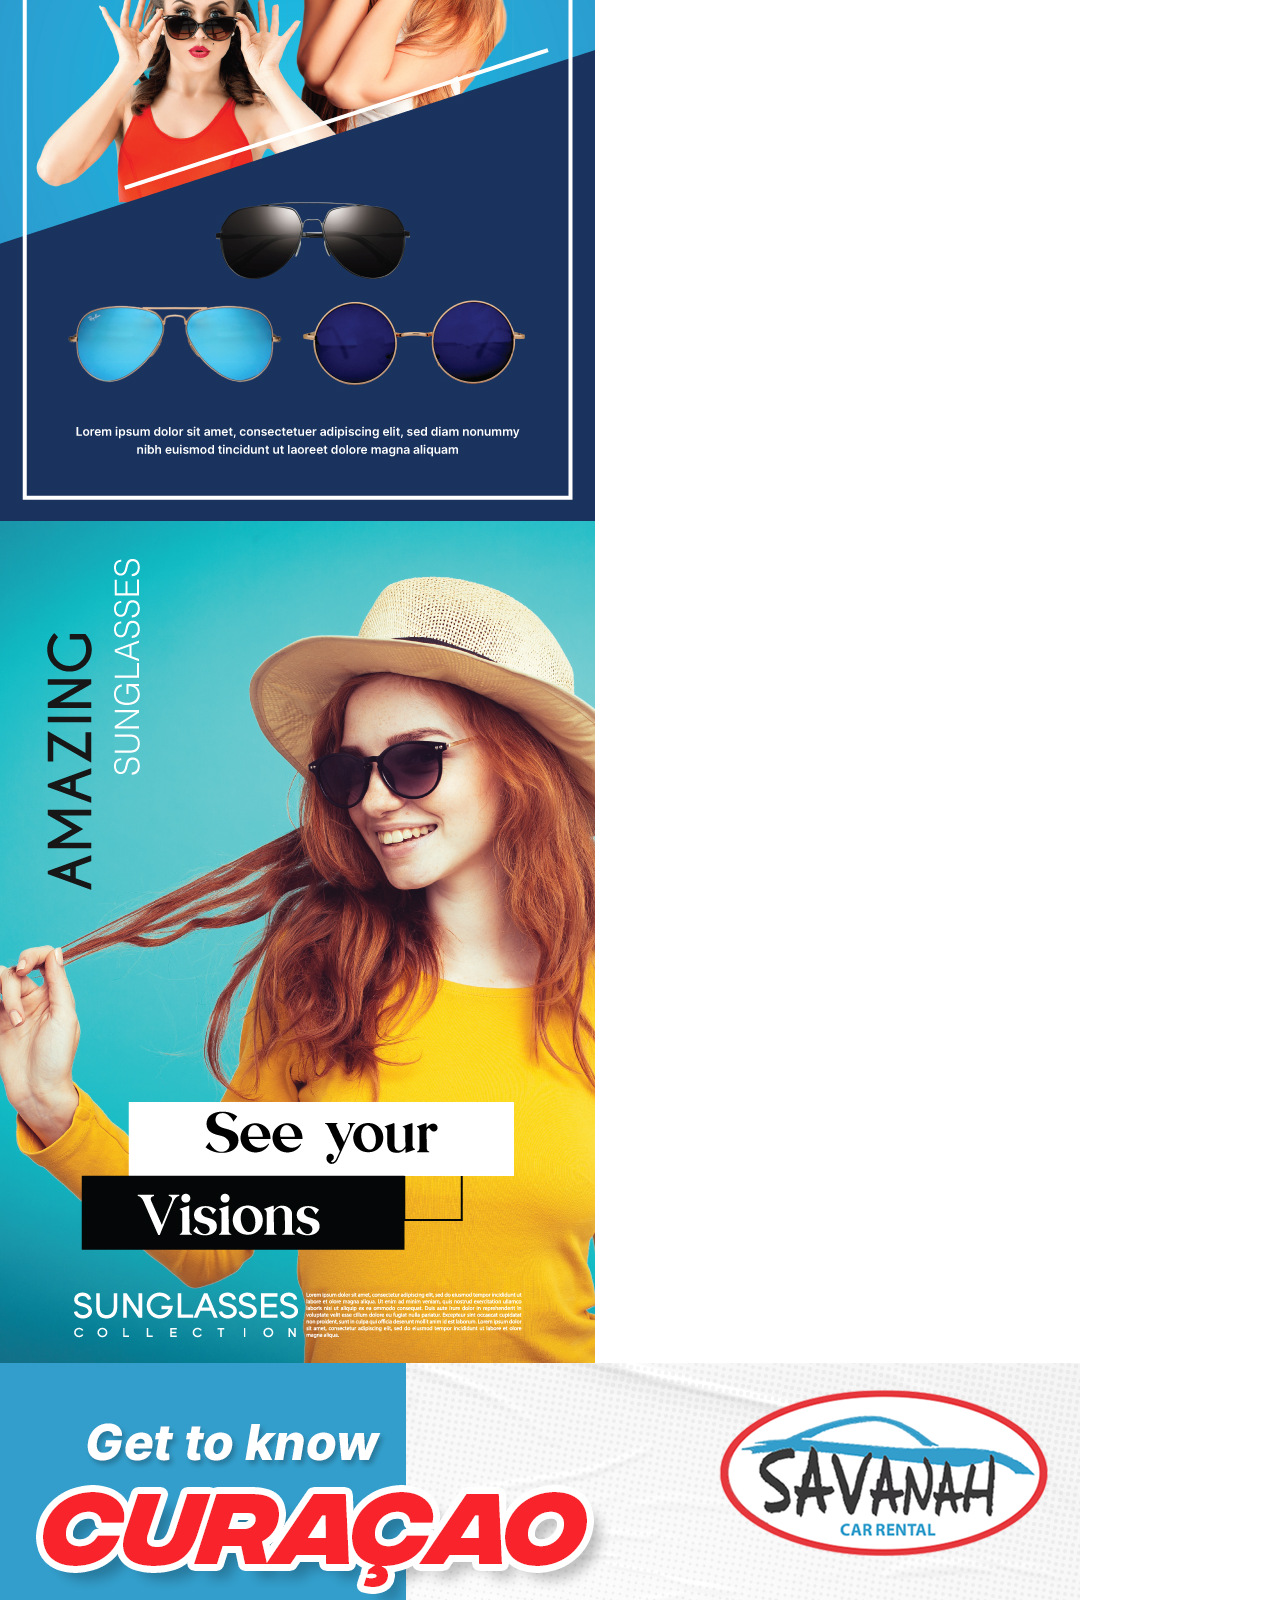
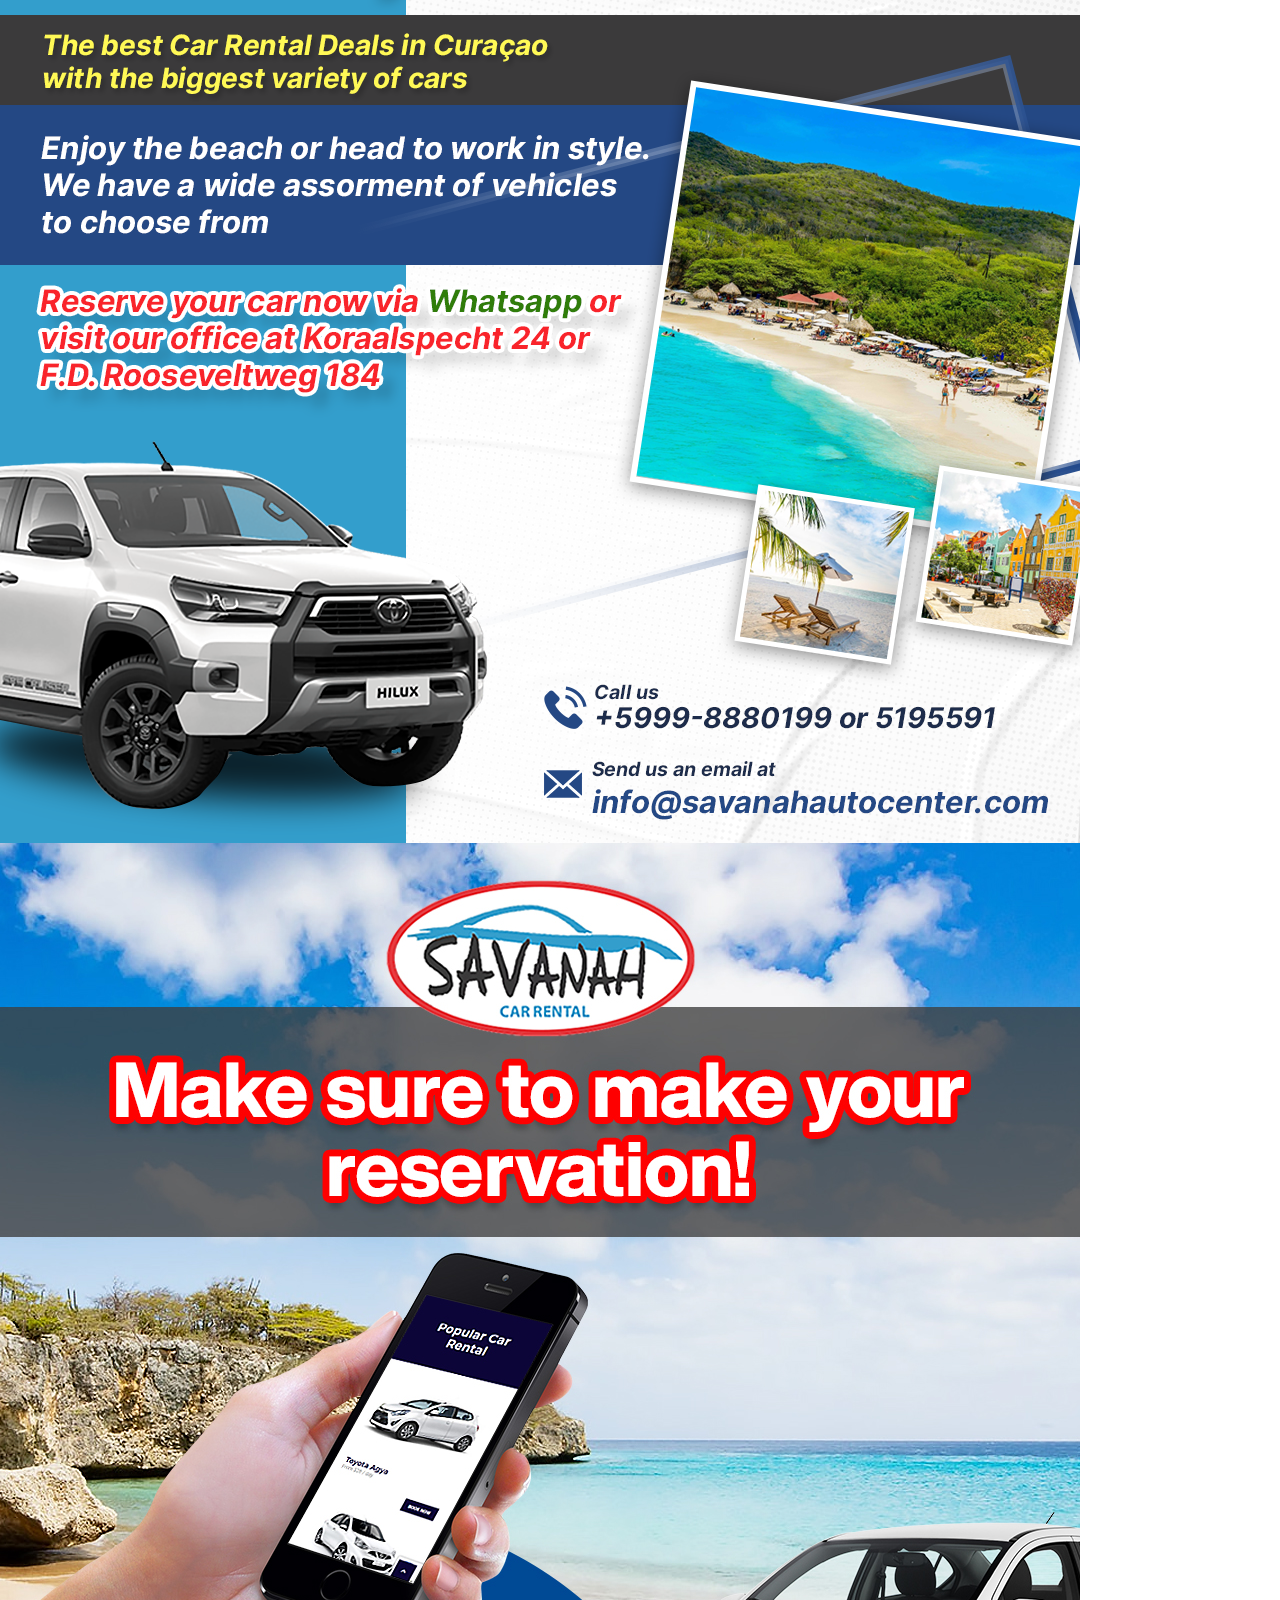
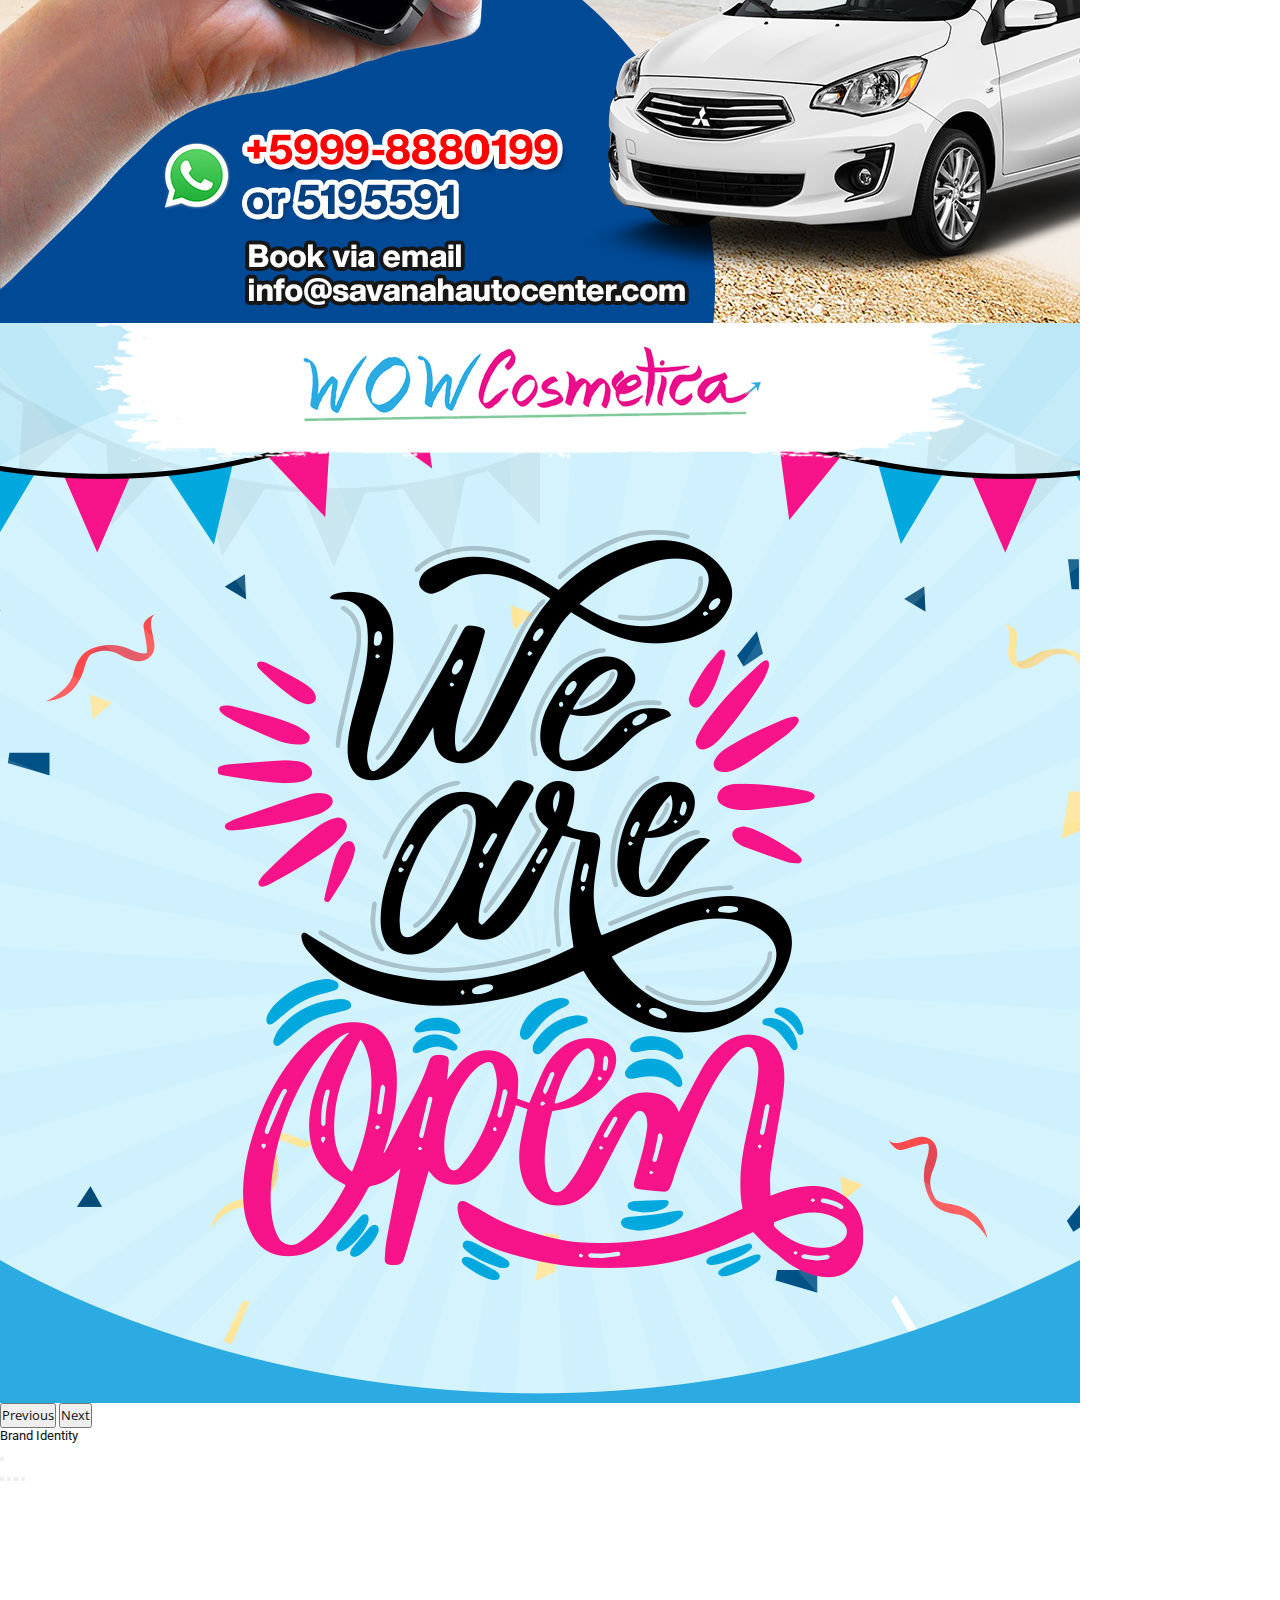
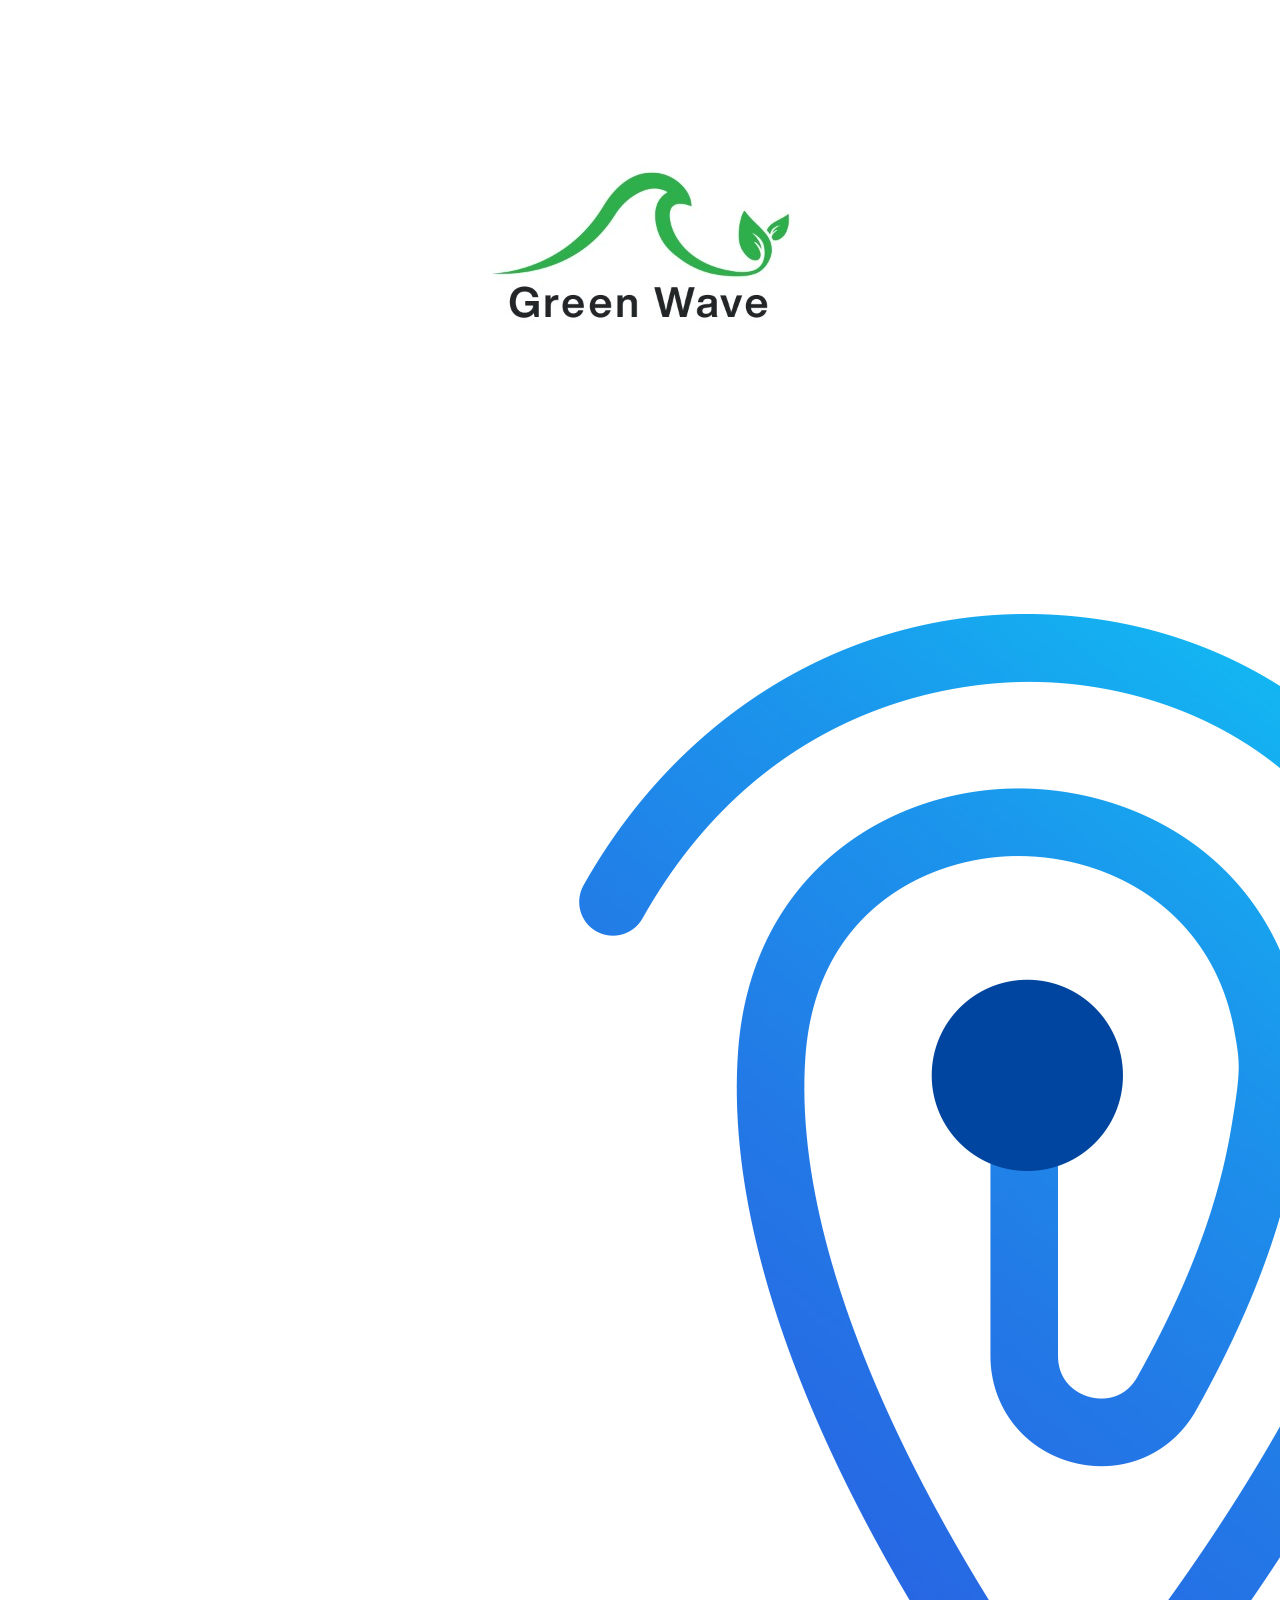
==== commit f6220ed9: "navbar updated" ====
--- a/index.html
+++ b/index.html
@@ -7,31 +7,19 @@
     <title>Home</title>
     <link rel="stylesheet" href="css/main.css" media="screen">
     <link rel="stylesheet" href="css/Home.css" media="screen">
+    <link rel="stylesheet" href="css/custom.css" media="screen">
+    <link
+      rel="stylesheet"
+      href="css/crusta-c/sidebar.css"
+      type="text/css"
+      media="all"
+    />
     <script class="u-script" type="text/javascript" src="js/jquery.js" defer=""></script>
     <script class="u-script" type="text/javascript" src="js/main.js" defer=""></script>
     <meta name="referrer" content="origin">
     
     <link href="https://cdn.jsdelivr.net/npm/bootstrap@5.0.2/dist/css/bootstrap.min.css" rel="stylesheet" integrity="sha384-EVSTQN3/azprG1Anm3QDgpJLIm9Nao0Yz1ztcQTwFspd3yD65VohhpuuCOmLASjC" crossorigin="anonymous">
     <link id="u-theme-google-font" rel="stylesheet" href="https://fonts.googleapis.com/css?family=Roboto:100,100i,300,300i,400,400i,500,500i,700,700i,900,900i|Open+Sans:300,300i,400,400i,500,500i,600,600i,700,700i,800,800i">
-    
-    <style>
-      html {
-        scroll-behavior: smooth;
-      }
-      .cursor-pointer{
-        cursor: pointer
-      }
-      .video-play{
-        width: 100%;
-        height: 326px;
-      }
-      .video-modal{
-        padding: 0px;
-      }
-      
-    </style>
-    
-    
     
     
     <script type="application/ld+json">{
@@ -53,45 +41,240 @@
     <meta property="og:title" content="Home">
     <meta property="og:type" content="website">
   <meta data-intl-tel-input-cdn-path="intlTelInput/"></head>
-  <body data-home-page="Home.html" data-home-page-title="Home" class="u-body u-overlap u-overlap-contrast u-xl-mode" data-lang="en"><header class="u-clearfix u-header u-header" id="sec-f45d"><div class="u-clearfix u-sheet u-valign-bottom-lg u-sheet-1">
+  <body id="body" class="u-body u-overlap u-overlap-contrast u-xl-mode" data-lang="en">
+
+    <div class="menu-container">
+      <div id="handler" class="btn-menu">
+        <div class="handler only-mobile">
+          <svg
+            viewBox="0 0 39 262"
+            preserveAspectRatio="xMidYMid meet"
+            xmlns="http://www.w3.org/2000/svg"
+          >
+            <path
+              fill="#ffffff"
+              d="M40,262V234.38c0-16.06-5.35-31.81-15.47-45.54l-9.06-12.3c-20.65-28-20.62-63.16.06-91.16l8.94-12.09C34.63,59.54,40,43.76,40,27.66V0"
+            />
+          </svg>
+        </div>
+
+        <div
+          class="picto menu-btn-xl"
+          style="
+            font-size: 1rem;
+            letter-spacing: 0px;
+            font-weight: 700;
+            text-transform: uppercase;
+          "
+        >
+          <svg
+            class="u-svg-link"
+            preserveAspectRatio="xMidYMin slice"
+            viewBox="0 0 80 80"
+          >
+            <use
+              xmlns:xlink="http://www.w3.org/1999/xlink"
+              xlink:href="#svg-7d1b"
+            ></use>
+          </svg>
+          <svg
+            xmlns="http://www.w3.org/2000/svg"
+            xmlns:xlink="http://www.w3.org/1999/xlink"
+            version="1.1"
+            xml:space="preserve"
+            class="u-svg-content"
+            viewBox="0 0 80 80"
+            id="svg-7d1b"
+            fill="currentColor"
+          >
+            <g filter="url(#filter0_b_17_274)">
+              <rect
+                width="80"
+                height="80"
+                fill="currentColor"
+                fill-opacity="0.3"
+              ></rect>
+            </g>
+            <path
+              d="M24 28L36.375 28"
+              stroke="white"
+              stroke-width="4"
+              stroke-linecap="square"
+              stroke-linejoin="round"
+            ></path>
+            <path
+              d="M24 52.75L44.625 52.75"
+              stroke="white"
+              stroke-width="4"
+              stroke-linecap="square"
+              stroke-linejoin="round"
+            ></path>
+            <path
+              d="M24 40.375L57 40.375"
+              stroke="white"
+              stroke-width="4"
+              stroke-linecap="square"
+              stroke-linejoin="round"
+            ></path>
+            <defs>
+              <filter
+                id="filter0_b_17_274"
+                x="-8"
+                y="-8"
+                width="96"
+                height="96"
+                filterUnits="userSpaceOnUse"
+                color-interpolation-filters="sRGB"
+              >
+                <feFlood
+                  flood-opacity="0"
+                  result="BackgroundImageFix"
+                ></feFlood>
+                <feGaussianBlur
+                  in="BackgroundImageFix"
+                  stdDeviation="4"
+                ></feGaussianBlur>
+                <feComposite
+                  in2="SourceAlpha"
+                  operator="in"
+                  result="effect1_backgroundBlur_17_274"
+                ></feComposite>
+                <feBlend
+                  mode="normal"
+                  in="SourceGraphic"
+                  in2="effect1_backgroundBlur_17_274"
+                  result="shape"
+                ></feBlend>
+              </filter>
+            </defs>
+          </svg>
+        </div>
+        <div class="picto menu-btn-s">
+          <div class="line"></div>
+          <div class="line"></div>
+          <div class="line"></div>
+          <div class="arrow">
+            <svg
+              viewBox="0 0 11 19"
+              fill="none"
+              xmlns="http://www.w3.org/2000/svg"
+            >
+              <path
+                fill-rule="evenodd"
+                clip-rule="evenodd"
+                d="M0 17.4585L2.02548 19L11 9.32932L2.12332 7.15256e-07L0.120312 1.56427L7.5268 9.34729L0 17.4585Z"
+                fill="#023646"
+              />
+            </svg>
+          </div>
+        </div>
+      </div>
+    </div>
+
+    <nav>
+      <div class="layer back clear-after">
+        <div class="float half fitheight hide-mobile"></div>
+        <div class="float half right fitheight hide-mobile"></div>
+      </div>
+      <div class="layer fore clear-after">
+        <div class="float half fitheight">
+          <div class="middle-holder">
+            <div class="middle">
+              <div class="right-holder">
+                <img
+                  class="icon-mobile-dark"
+                  src="images/icon_dark.png"
+                  alt=""
+                  srcset=""
+                />
+                <img
+                  class="icon-mobile"
+                  src="images/logo_with_name.png"
+                  alt=""
+                  srcset=""
+                />
+              </div>
+
+              <div class="right-holder">
+                <div class="main-menu">
+                  <div class="menu-item">
+                    <div class="menu-head">
+                      <a class="t-nav-pri" href="index.html" onClick="closeNavbar()">Home</a>
+                    </div>
+                  </div>
+                  <div class="menu-item">
+                    <div class="menu-head">
+                      <a class="t-nav-pri" href="#sec-1ffe" onClick="closeNavbar()">Our Services</a>
+                    </div>
+                  </div>
+                  <div class="menu-item">
+                    <div class="menu-head">
+                      <a class="t-nav-pri" href="#sec-d4ba" onClick="closeNavbar()">About Us</a>
+                    </div>
+                  </div>
+                  <div class="menu-item">
+                    <div class="menu-head">
+                      <a class="t-nav-pri" href="#contact-info" onClick="closeNavbar()">Contact Us</a>
+                    </div>
+                  </div>
+                </div>
+              </div>
+            </div>
+          </div>
+        </div>
+      </div>
+      <!-- <div class="circle circle1 hide-mobile"></div>
+      <div class="circle circle2 hide-mobile"></div> -->
+    </nav>
+
+    <!--------------------- Header section-------------------->
+    <header class="u-clearfix u-header u-header" id="sec-f45d">
+      <div class="u-clearfix u-sheet u-valign-bottom-lg u-sheet-1">
         <a href="#" class="u-image u-logo u-image-1" data-image-width="240" data-image-height="65">
           <img src="images/logo_with_name.png" class="u-logo-image u-logo-image-1">
         </a>
-        <nav class="u-menu u-menu-hamburger u-offcanvas u-menu-1" data-responsive-from="XL">
-          <div class="menu-collapse" style="font-size: 1rem; letter-spacing: 0px; font-weight: 700; text-transform: uppercase;">
+        
+        <!-- <nav class="u-menu u-menu-hamburger u-offcanvas u-menu-1" data-responsive-from="XL">
+          <div class="side-bar-btn hidden">
+            <img class="side-bar-shape" src="images/mobile_menu_shape.svg" alt="" srcset="">
+            <img class="menu-icon-mobile" src="images/menu-icon-black.png" alt="" srcset="">
+          </div>
+          <div class="menu-collapse menu-btn" style="font-size: 1rem; letter-spacing: 0px; font-weight: 700; text-transform: uppercase;">
             <a class="u-button-style u-custom-active-border-color u-custom-active-color u-custom-border u-custom-border-color u-custom-borders u-custom-color u-custom-hover-border-color u-custom-hover-color u-custom-left-right-menu-spacing u-custom-padding-bottom u-custom-text-active-color u-custom-text-color u-custom-text-hover-color u-custom-top-bottom-menu-spacing u-nav-link u-text-active-palette-1-base u-text-hover-palette-2-base" href="#" style="font-size: calc(1em + 40px); padding: 20px 36px;">
-              <svg class="u-svg-link" preserveAspectRatio="xMidYMin slice" viewBox="0 0 80 80" style=""><use xmlns:xlink="http://www.w3.org/1999/xlink" xlink:href="#svg-7d1b"></use></svg>
-              <svg xmlns="http://www.w3.org/2000/svg" xmlns:xlink="http://www.w3.org/1999/xlink" version="1.1" xml:space="preserve" class="u-svg-content" viewBox="0 0 80 80" id="svg-7d1b" fill="currentColor"><g filter="url(#filter0_b_17_274)"><rect width="80" height="80" fill="currentColor" fill-opacity="0.3"></rect>
-</g><path d="M24 28L36.375 28" stroke="white" stroke-width="4" stroke-linecap="square" stroke-linejoin="round"></path><path d="M24 52.75L44.625 52.75" stroke="white" stroke-width="4" stroke-linecap="square" stroke-linejoin="round"></path><path d="M24 40.375L57 40.375" stroke="white" stroke-width="4" stroke-linecap="square" stroke-linejoin="round"></path><defs><filter id="filter0_b_17_274" x="-8" y="-8" width="96" height="96" filterUnits="userSpaceOnUse" color-interpolation-filters="sRGB"><feFlood flood-opacity="0" result="BackgroundImageFix"></feFlood><feGaussianBlur in="BackgroundImageFix" stdDeviation="4"></feGaussianBlur><feComposite in2="SourceAlpha" operator="in" result="effect1_backgroundBlur_17_274"></feComposite><feBlend mode="normal" in="SourceGraphic" in2="effect1_backgroundBlur_17_274" result="shape"></feBlend>
-</filter>
-</defs></svg>
+              <svg class="u-svg-link" preserveAspectRatio="xMidYMin slice" viewBox="0 0 80 80"><use xmlns:xlink="http://www.w3.org/1999/xlink" xlink:href="#svg-7d1b"></use></svg>
+              <svg xmlns="http://www.w3.org/2000/svg" xmlns:xlink="http://www.w3.org/1999/xlink" version="1.1" xml:space="preserve" class="u-svg-content" viewBox="0 0 80 80" id="svg-7d1b" fill="currentColor"><g filter="url(#filter0_b_17_274)"><rect width="80" height="80" fill="currentColor" fill-opacity="0.3"></rect></g><path d="M24 28L36.375 28" stroke="white" stroke-width="4" stroke-linecap="square" stroke-linejoin="round"></path><path d="M24 52.75L44.625 52.75" stroke="white" stroke-width="4" stroke-linecap="square" stroke-linejoin="round"></path><path d="M24 40.375L57 40.375" stroke="white" stroke-width="4" stroke-linecap="square" stroke-linejoin="round"></path><defs><filter id="filter0_b_17_274" x="-8" y="-8" width="96" height="96" filterUnits="userSpaceOnUse" color-interpolation-filters="sRGB"><feFlood flood-opacity="0" result="BackgroundImageFix"></feFlood><feGaussianBlur in="BackgroundImageFix" stdDeviation="4"></feGaussianBlur><feComposite in2="SourceAlpha" operator="in" result="effect1_backgroundBlur_17_274"></feComposite><feBlend mode="normal" in="SourceGraphic" in2="effect1_backgroundBlur_17_274" result="shape"></feBlend></filter></defs></svg>
             </a>
           </div>
           <div class="u-custom-menu u-nav-container">
-            <ul class="u-nav u-spacing-30 u-unstyled u-nav-1"><li class="u-nav-item"><a class="u-border-2 u-border-active-palette-1-base u-border-grey-90 u-border-hover-palette-1-base u-border-no-left u-border-no-right u-border-no-top u-button-style u-nav-link u-text-active-palette-1-base u-text-grey-90 u-text-hover-palette-1-base" href="Home.html" style="padding: 10px 0px;">Home</a>
-</li><li class="u-nav-item"><a class="u-border-2 u-border-active-palette-1-base u-border-grey-90 u-border-hover-palette-1-base u-border-no-left u-border-no-right u-border-no-top u-button-style u-nav-link u-text-active-palette-1-base u-text-grey-90 u-text-hover-palette-1-base" href="Home.html#sec-1ffe" style="padding: 10px 0px;">Our Services</a>
-</li><li class="u-nav-item"><a class="u-border-2 u-border-active-palette-1-base u-border-grey-90 u-border-hover-palette-1-base u-border-no-left u-border-no-right u-border-no-top u-button-style u-nav-link u-text-active-palette-1-base u-text-grey-90 u-text-hover-palette-1-base" href="Home.html#sec-d4ba" style="padding: 10px 0px;">About Us</a>
-</li><li class="u-nav-item"><a class="u-border-2 u-border-active-palette-1-base u-border-grey-90 u-border-hover-palette-1-base u-border-no-left u-border-no-right u-border-no-top u-button-style u-nav-link u-text-active-palette-1-base u-text-grey-90 u-text-hover-palette-1-base" href="Home.html#contact-info" style="padding: 10px 0px;">Contact Us</a>
-</li></ul>
+            <ul class="u-nav u-spacing-30 u-unstyled u-nav-1">
+              <li class="u-nav-item"><a class="u-border-2 u-border-active-palette-1-base u-border-grey-90 u-border-hover-palette-1-base u-border-no-left u-border-no-right u-border-no-top u-button-style u-nav-link u-text-active-palette-1-base u-text-grey-90 u-text-hover-palette-1-base" href="Home.html" style="padding: 10px 0px;">Home</a>
+              </li><li class="u-nav-item"><a class="u-border-2 u-border-active-palette-1-base u-border-grey-90 u-border-hover-palette-1-base u-border-no-left u-border-no-right u-border-no-top u-button-style u-nav-link u-text-active-palette-1-base u-text-grey-90 u-text-hover-palette-1-base" href="Home.html#sec-1ffe" style="padding: 10px 0px;">Our Services</a>
+              </li><li class="u-nav-item"><a class="u-border-2 u-border-active-palette-1-base u-border-grey-90 u-border-hover-palette-1-base u-border-no-left u-border-no-right u-border-no-top u-button-style u-nav-link u-text-active-palette-1-base u-text-grey-90 u-text-hover-palette-1-base" href="Home.html#sec-d4ba" style="padding: 10px 0px;">About Us</a>
+              </li><li class="u-nav-item"><a class="u-border-2 u-border-active-palette-1-base u-border-grey-90 u-border-hover-palette-1-base u-border-no-left u-border-no-right u-border-no-top u-button-style u-nav-link u-text-active-palette-1-base u-text-grey-90 u-text-hover-palette-1-base" href="Home.html#contact-info" style="padding: 10px 0px;">Contact Us</a>
+              </li>
+            </ul>
           </div>
           <div class="u-custom-menu u-nav-container-collapse">
             <div class="u-black u-border-2 u-border-grey-75 u-container-style u-inner-container-layout u-opacity u-opacity-95 u-sidenav u-sidenav-1" data-offcanvas-width="341.25">
               <div class="u-inner-container-layout u-sidenav-overflow">
                 <div class="u-menu-close"></div>
                 <ul class="u-align-right u-nav u-popupmenu-items u-spacing-0 u-unstyled u-nav-2"><li class="u-nav-item"><a class="u-button-style u-nav-link" href="Home.html" style="padding-top: 14px; padding-bottom: 14px;">Home</a>
-</li><li class="u-nav-item"><a class="u-button-style u-nav-link" href="Home.html#sec-1ffe" style="padding-top: 14px; padding-bottom: 14px;">Our Services</a>
-</li><li class="u-nav-item"><a class="u-button-style u-nav-link" href="Home.html#sec-d4ba" style="padding-top: 14px; padding-bottom: 14px;">About Us</a>
-</li><li class="u-nav-item"><a class="u-button-style u-nav-link" href="Home.html#carousel-bd35" style="padding-top: 14px; padding-bottom: 14px;">Contact Us</a>
-</li></ul>
+                  </li><li class="u-nav-item"><a class="u-button-style u-nav-link" href="Home.html#sec-1ffe" style="padding-top: 14px; padding-bottom: 14px;">Our Services</a>
+                  </li><li class="u-nav-item"><a class="u-button-style u-nav-link" href="Home.html#sec-d4ba" style="padding-top: 14px; padding-bottom: 14px;">About Us</a>
+                  </li><li class="u-nav-item"><a class="u-button-style u-nav-link" href="Home.html#carousel-bd35" style="padding-top: 14px; padding-bottom: 14px;">Contact Us</a>
+                  </li>
+                </ul>
               </div>
             </div>
             <div class="u-black u-menu-overlay u-opacity u-opacity-70"></div>
           </div>
-        </nav>
-      </div></header>
+        </nav> -->
+      </div>
+    </header>
     <section class="u-clearfix u-image u-shading u-section-1" id="sec-ce18" data-image-width="1920" data-image-height="1450">
+
       <div class="u-clearfix u-sheet u-sheet-1">
-        <img class="header-img u-expanded-width-xs u-image u-image-default u-image-1" src="images/Rectangle3.png" alt="" data-image-width="637" data-image-height="767">
+        <img class="header-img u-expanded-width-xs u-image u-image-default u-image-1" src="images/header-person.png" alt="" data-image-width="637" data-image-height="767">
         <img class="u-hidden-sm u-hidden-xs u-image u-image-contain u-image-default u-image-2" src="images/Group10.png" alt="" data-image-width="336" data-image-height="270">
         <p class="u-text u-text-white u-text-1"> Your digital agency <br>
         </p>
@@ -221,7 +404,7 @@
           <div class="modal-header">
             <button type="button" onclick="pauseVideo()" class="btn-close" data-bs-dismiss="modal" aria-label="Close"></button>
           </div>
-          <div class="modal-body video-modal">
+          <div class="modal-body video-modal p-0">
             <video class="video-play" id="introVideo" preload="auto" controls>
               <source src="videos/intro.mp4" type="video/mp4">
             </video>
@@ -471,7 +654,7 @@
         <div class="u-carousel-inner" role="listbox">
           <div class="u-active u-align-left u-carousel-item u-container-style u-image u-shading u-slide u-image-1" data-image-width="1920" data-image-height="815">
             <div class="u-container-layout u-container-layout-1">
-              <div class="u-border-2 u-border-white u-line u-line-horizontal u-line-1"></div>
+              <!-- <div class="u-border-2 u-border-white u-line u-line-horizontal u-line-1"></div> -->
               <img class="u-image u-image-contain u-image-default u-preserve-proportions u-image-2" src="images/2bace338-3383-44e8-89b9-3e2981462ad1.png" alt="" data-image-width="136" data-image-height="136">
               <h2 class="u-text u-text-default u-text-1"> What our customer&nbsp;<br>say
               </h2>
@@ -516,7 +699,7 @@
         <h4 class="u-text u-text-1"> Get in touch with <span style="font-weight: 700;">Strategy</span>
         </h4>
         <div class="u-form u-form-1">
-          <form action="#" class="u-clearfix u-form-spacing-15 u-form-vertical u-inner-form" style="padding: 15px;" source="email" name="form">
+          <form action="#" id="contactUsFrom" class="u-clearfix u-form-spacing-15 u-form-vertical u-inner-form" style="padding: 15px;" source="email" name="form">
             <div class="u-form-group u-form-name u-label-top u-form-group-1">
               <label for="name-6797" class="u-label">Name</label>
               <input type="text" placeholder="Name" id="name-6797" name="name" class="u-input u-input-rectangle" required="">
@@ -669,5 +852,41 @@
   
   <script src="js/custom.js"></script>
   <script src="https://cdn.jsdelivr.net/npm/bootstrap@5.0.2/dist/js/bootstrap.bundle.min.js" integrity="sha384-MrcW6ZMFYlzcLA8Nl+NtUVF0sA7MsXsP1UyJoMp4YLEuNSfAP+JcXn/tWtIaxVXM" crossorigin="anonymous"></script>
+  <script
+      type="text/javascript"
+      src="js/crusta-c/jquery.js"
+      id="jquery-js"
+    ></script>
+    <script
+      type="text/javascript"
+      src="js/crusta-c/jquery.autoellipsis.js"
+      id="jquery-autoellipsis-js"
+    ></script>
+    <script
+      type="text/javascript"
+      src="js/crusta-c/slick.min.js"
+      id="slick-js"
+    ></script>
+    <script
+      type="text/javascript"
+      src="js/crusta-c/ms_preload.js"
+      id="ms_preload-js"
+    ></script>
+    <script
+      type="text/javascript"
+      src="js/crusta-c/ms_onscroll.js"
+      id="ms_onscroll-js"
+    ></script>
+    <script
+      type="text/javascript"
+      src="js/crusta-c/ms_rollstring.js"
+      id="ms_rollstring-js"
+    ></script>
+
+    <script
+      type="text/javascript"
+      src="js/crusta-c/functions.js"
+      id="functions-js"
+    ></script>
   </body>
 </html>--- a/css/custom.css
+++ b/css/custom.css
@@ -0,0 +1,119 @@
+.side-bar-btn {
+  position: fixed;
+  z-index: 100;
+  top: 23rem;
+  right: 3%;
+}
+.side-bar-shape {
+  height: 15rem;
+}
+.menu-icon-mobile {
+  position: absolute;
+  height: 1.2rem;
+  left: 4px;
+  top: 7rem;
+}
+.hidden {
+  visibility: hidden;
+}
+
+@media screen and (max-width: 989px) {
+  .side-bar-btn {
+    visibility: visible;
+  }
+  .menu-btn {
+    visibility: hidden;
+  }
+  .menu-head > a {
+    color: rgb(0, 0, 0);
+    text-decoration: none;
+  }
+  .menu-head > a:hover {
+    text-decoration: underline;
+    color: rgb(0, 0, 0) !important;
+  }
+  .menu-item:hover {
+    color: rgb(0, 0, 0) !important;
+  }
+}
+
+@media screen and (min-width: 900px) {
+  .icon-mobile {
+    visibility: visible;
+  }
+  .icon-mobile-dark {
+    visibility: hidden;
+  }
+}
+
+@media (max-width: 900px) {
+  .icon-mobile {
+    visibility: hidden;
+  }
+  .icon-mobile-dark {
+    visibility: visible;
+  }
+  .menu-btn-xl {
+    visibility: hidden;
+  }
+}
+@media (min-width: 900px) {
+  .btn-menu {
+    font-size: 2.5em;
+    top: 0.7em;
+  }
+  .menu-btn-s {
+    visibility: hidden;
+  }
+  .middle {
+    background: rgba(0, 0, 0, 0.6);
+  }
+
+  .menu-head > a {
+    color: white;
+    text-decoration: none;
+  }
+  .menu-head > a:hover {
+    text-decoration: underline;
+    color: white !important;
+  }
+  .menu-item:hover {
+    color: white !important;
+  }
+  .menu-btn-xl {
+    top: -143% !important;
+  }
+  .btn-menu {
+    width: 1.5em !important;
+    height: 1.5em !important;
+  }
+}
+
+.icon-mobile {
+  position: relative;
+  left: -7rem;
+  height: 3rem;
+  bottom: 10rem;
+}
+
+.icon-mobile-dark {
+  position: relative;
+  top: -5rem;
+  left: 1%;
+  height: 2rem;
+}
+.carousel-control-next-icon {
+  background-image: url("../images/arrow-right.png") !important;
+}
+.carousel-control-prev-icon {
+  background-image: url("../images/arrow-left.png") !important;
+}
+
+.cursor-pointer {
+  cursor: pointer;
+}
+
+.video-play {
+  width: 100%;
+  height: 326px;
+}
--- a/css/crusta-c/sidebar.css
+++ b/css/crusta-c/sidebar.css
@@ -0,0 +1,11744 @@
+/*
+Theme Name: CrustaC
+Theme URI:
+Author: Matthieu SAUVET
+Author URI:
+Description: ThÃ¨me dÃ©veloppÃ© pour SPKTR/CrustaC
+Version: 1.0
+License: PropriÃ©taire
+License URI:
+Tags: white, blue, red, black
+Text Domain: crustac
+*/
+
+/* Mirador */
+@font-face {
+  font-family: "Mirador";
+  src: url("../fonts/Mirador-Bold.eot");
+  src: url("../fonts/Mirador-Bold.eot?#iefix") format("embedded-opentype"),
+    url("../fonts/Mirador-Bold.woff2") format("woff2"),
+    url("../fonts/Mirador-Bold.woff") format("woff"),
+    url("../fonts/Mirador-Bold.ttf") format("truetype");
+  font-weight: bold;
+  font-style: normal;
+}
+@font-face {
+  font-family: "Mirador Book";
+  src: url("../fonts/Mirador-Book.eot");
+  src: url("../fonts/Mirador-Book.eot?#iefix") format("embedded-opentype"),
+    url("../fonts/Mirador-Book.woff2") format("woff2"),
+    url("../fonts/Mirador-Book.woff") format("woff"),
+    url("../fonts/Mirador-Book.ttf") format("truetype");
+  font-weight: normal;
+  font-style: normal;
+}
+@font-face {
+  font-family: "Mirador Book";
+  src: url("../fonts/Mirador-BookItalic.eot");
+  src: url("../fonts/Mirador-BookItalic.eot?#iefix") format("embedded-opentype"),
+    url("../fonts/Mirador-BookItalic.woff2") format("woff2"),
+    url("../fonts/Mirador-BookItalic.woff") format("woff"),
+    url("../fonts/Mirador-BookItalic.ttf") format("truetype");
+  font-weight: normal;
+  font-style: italic;
+}
+/* Montserrat */
+@font-face {
+  font-family: "Montserrat";
+  src: url("../fonts/Montserrat-Medium.eot");
+  src: url("../fonts/Montserrat-Medium.eot?#iefix") format("embedded-opentype"),
+    url("../fonts/Montserrat-Medium.woff2") format("woff2"),
+    url("../fonts/Montserrat-Medium.woff") format("woff"),
+    url("../fonts/Montserrat-Medium.ttf") format("truetype");
+  font-weight: 500;
+  font-style: normal;
+}
+@font-face {
+  font-family: "Montserrat";
+  src: url("../fonts/Montserrat-SemiBoldItalic.eot");
+  src: url("../fonts/Montserrat-SemiBoldItalic.eot?#iefix")
+      format("embedded-opentype"),
+    url("../fonts/Montserrat-SemiBoldItalic.woff2") format("woff2"),
+    url("../fonts/Montserrat-SemiBoldItalic.woff") format("woff"),
+    url("../fonts/Montserrat-SemiBoldItalic.ttf") format("truetype");
+  font-weight: 600;
+  font-style: italic;
+}
+@font-face {
+  font-family: "Montserrat";
+  src: url("../fonts/Montserrat-SemiBold.eot");
+  src: url("../fonts/Montserrat-SemiBold.eot?#iefix")
+      format("embedded-opentype"),
+    url("../fonts/Montserrat-SemiBold.woff2") format("woff2"),
+    url("../fonts/Montserrat-SemiBold.woff") format("woff"),
+    url("../fonts/Montserrat-SemiBold.ttf") format("truetype");
+  font-weight: 600;
+  font-style: normal;
+}
+@font-face {
+  font-family: "Montserrat";
+  src: url("../fonts/Montserrat-MediumItalic.eot");
+  src: url("../fonts/Montserrat-MediumItalic.eot?#iefix")
+      format("embedded-opentype"),
+    url("../fonts/Montserrat-MediumItalic.woff2") format("woff2"),
+    url("../fonts/Montserrat-MediumItalic.woff") format("woff"),
+    url("../fonts/Montserrat-MediumItalic.ttf") format("truetype");
+  font-weight: 500;
+  font-style: italic;
+}
+
+/* Genericons */
+@font-face {
+  font-family: "Genericons";
+  src: url("genericons/Genericons.eot");
+  src: url("genericons/Genericons.eot?#iefix") format("embedded-opentype"),
+    url("genericons/Genericons.woff") format("woff"),
+    url("genericons/Genericons.ttf") format("truetype"),
+    url("genericons/Genericons.svg#genericonsregular") format("svg");
+  font-weight: normal;
+  font-style: normal;
+}
+
+/* RESET (dÃ©jÃ  dans Bootstrap) */
+html,
+body,
+div,
+span,
+applet,
+object,
+iframe,
+h1,
+h2,
+h3,
+h4,
+h5,
+h6,
+p,
+blockquote,
+pre,
+a,
+abbr,
+acronym,
+address,
+big,
+cite,
+code,
+del,
+dfn,
+em,
+font,
+ins,
+kbd,
+q,
+s,
+samp,
+small,
+strike,
+strong,
+sub,
+sup,
+tt,
+var,
+dl,
+dt,
+dd,
+ol,
+ul,
+li,
+fieldset,
+form,
+label,
+legend,
+table,
+caption,
+tbody,
+tfoot,
+thead,
+tr,
+th,
+td {
+  border: 0;
+  font-size: 100%;
+  font-style: inherit;
+  font-weight: 400;
+  margin: 0;
+  outline: 0;
+  padding: 0;
+  vertical-align: baseline;
+  position: relative;
+}
+sup {
+  vertical-align: super;
+  font-size: 75%;
+  font-weight: inherit;
+}
+span {
+  font-weight: inherit;
+}
+*,
+*:before,
+*:after {
+  -webkit-box-sizing: inherit;
+  -moz-box-sizing: inherit;
+  box-sizing: inherit;
+}
+
+body {
+  display: block;
+  background-color: white;
+  height: 100%;
+  -webkit-box-sizing: content-box;
+  -moz-box-sizing: content-box;
+  box-sizing: content-box;
+  -webkit-text-size-adjust: 100%;
+  -ms-text-size-adjust: 100%;
+}
+html,
+body {
+  font-size: 16px;
+  font-family: "Montserrat", Arial, sans-serif;
+  font-weight: normal;
+  color: #023646;
+  width: 100%;
+  min-height: 100%;
+}
+
+/* Responsive */
+@media screen and (max-width: 1600px) {
+  html,
+  body {
+    font-size: 14px;
+  }
+  @media screen and (max-width: 1400px) {
+    html,
+    body {
+      font-size: 13px;
+    }
+  }
+}
+@media screen and (min-width: 2500px) {
+  html,
+  body {
+    font-size: 22px;
+  }
+  @media screen and (min-width: 3500px) {
+    html,
+    body {
+      font-size: 32px;
+    }
+  }
+}
+
+article,
+aside,
+details,
+figcaption,
+figure,
+footer,
+header,
+main,
+nav,
+section {
+  display: block;
+}
+ol,
+ul {
+  list-style: none;
+}
+table {
+  border-collapse: separate;
+  border-spacing: 0;
+}
+caption,
+th,
+td {
+  font-weight: normal;
+  text-align: left;
+}
+blockquote:before,
+blockquote:after,
+q:before,
+q:after {
+  content: "";
+}
+blockquote,
+q {
+  -webkit-hyphens: none;
+  -moz-hyphens: none;
+  -ms-hyphens: none;
+  hyphens: none;
+  quotes: none;
+}
+a {
+  font-size: inherit;
+  font-weight: inherit;
+  text-decoration: inherit;
+  color: inherit;
+}
+a:hover,
+a:active {
+  outline: 0;
+}
+a img {
+  border: 0;
+}
+select {
+  cursor: pointer;
+  -webkit-appearance: none;
+  -moz-appearance: none;
+  appearance: none;
+  border-radius: 0;
+  background-image: none;
+}
+select option {
+  font-style: inherit;
+  font-size: inherit;
+}
+select:focus {
+  background-image: none;
+}
+input,
+select,
+button,
+textarea {
+  font-family: inherit;
+  font-size: inherit;
+  font-style: inherit;
+  font-weight: 400;
+  padding: 0;
+  color: inherit;
+}
+datalist {
+  display: block;
+}
+img {
+  vertical-align: bottom;
+  border: 0;
+  outline: 0;
+}
+.clear {
+  display: block;
+  clear: both !important;
+}
+.clear-900 {
+  display: none;
+  clear: both !important;
+}
+.clear-after:after {
+  content: "";
+  display: block;
+  clear: both;
+}
+.no-select {
+  -webkit-touch-callout: none;
+  -webkit-user-select: none;
+  user-select: none;
+  -webkit-tap-highlight-color: transparent;
+}
+
+/* COMMUN */
+/* Centrage */
+.middle-holder {
+  display: table;
+  height: 100%;
+  width: 100%;
+}
+.middle-holder .middle {
+  vertical-align: middle;
+  width: 100%;
+  display: table-cell;
+}
+.center-holder {
+  text-align: center;
+}
+.left-holder {
+  text-align: left;
+}
+.right-holder {
+  text-align: right;
+}
+/* Marges */
+.centered-small {
+  display: block;
+  width: calc(100% - 10em);
+  max-width: 70em;
+  box-sizing: border-box;
+  margin: 0 auto;
+  height: 100%;
+}
+.centered-thin {
+  display: block;
+  width: calc(100% - 10em);
+  max-width: 85em;
+  box-sizing: border-box;
+  margin: 0 auto;
+  height: 100%;
+}
+.centered-wide {
+  display: block;
+  width: calc(100% - 10em);
+  max-width: 90em;
+  box-sizing: border-box;
+  margin: 0 auto;
+  height: 100%;
+}
+.centered-semiwide {
+  display: block;
+  width: calc(100% - 10em);
+  max-width: 96em;
+  box-sizing: border-box;
+  margin: 0 auto;
+  height: 100%;
+}
+.centered-large {
+  display: block;
+  width: calc(100% - 10em);
+  max-width: 100em;
+  box-sizing: border-box;
+  margin: 0 auto;
+  height: 100%;
+}
+/* Padding */
+.left-pad-2 {
+  padding-left: 2em;
+}
+.right-pad-2 {
+  padding-right: 2em;
+}
+.left-pad-3 {
+  padding-left: 3em;
+}
+.right-pad-3 {
+  padding-right: 3em;
+}
+.left-pad-4 {
+  padding-left: 4em;
+}
+.right-pad-4 {
+  padding-right: 4em;
+}
+.left-pad-5 {
+  padding-left: 5em;
+}
+.right-pad-5 {
+  padding-right: 5em;
+}
+.left-pad-6 {
+  padding-left: 6em;
+}
+.right-pad-6 {
+  padding-right: 6em;
+}
+.left-pad-8 {
+  padding-left: 8em;
+}
+.right-pad-8 {
+  padding-right: 8em;
+}
+.left-pad-10 {
+  padding-left: 10em;
+}
+.right-pad-10 {
+  padding-right: 10em;
+}
+.left-pad-12 {
+  padding-left: 12em;
+}
+.right-pad-12 {
+  padding-right: 12em;
+}
+.left-pad-15 {
+  padding-left: 15em;
+}
+.right-pad-15 {
+  padding-right: 15em;
+}
+.left-pad-18 {
+  padding-left: 18em;
+}
+.right-pad-18 {
+  padding-right: 18em;
+}
+.left-pad-20 {
+  padding-left: 20em;
+}
+.right-pad-20 {
+  padding-right: 20em;
+}
+.top-pad-1 {
+  padding-top: 1em;
+}
+.bot-pad-1 {
+  padding-bottom: 1em;
+}
+.bot-pad-05 {
+  padding-bottom: 0.5em;
+}
+.top-pad-6 {
+  padding-top: 6em;
+}
+.bot-pad-6 {
+  padding-bottom: 6em;
+}
+.top-pad-7 {
+  padding-top: 7em;
+}
+.bot-pad-7 {
+  padding-bottom: 7em;
+}
+.v-pad-10 {
+  padding-top: 10em;
+  padding-bottom: 10em;
+}
+/* Forme auto */
+img.square {
+  width: 100%;
+  outline: 0;
+  vertical-align: middle;
+}
+img.square-fit {
+  object-fit: contain;
+  object-position: center center;
+  height: 100%;
+  width: 100%;
+  outline: 0;
+  vertical-align: middle;
+}
+/* Carousel */
+.slick-list {
+  height: 100%;
+}
+.slick-list .slick-track {
+  height: 100%;
+}
+/* Flottants */
+.inline-block {
+  display: inline-block;
+}
+.float {
+  float: left;
+}
+.float.right {
+  float: right;
+}
+/* Flexibles */
+.flexbox {
+  display: flex;
+  display: -webkit-flex;
+  display: -ms-flexbox;
+  flex-direction: row;
+  flex-wrap: wrap;
+}
+.flexbox .flex {
+  flex: 1;
+}
+/* Grilles */
+.gridbox {
+  display: grid;
+  display: -webkit-grid;
+  display: -ms-grid;
+}
+.gridbox.three {
+  grid-template-columns: repeat(auto-fill, minmax(calc(100% / 3), 1fr));
+  grid-template-columns: repeat(auto-fill, minmax(-webkit-calc(100% / 3), 1fr));
+}
+
+/* Basique mobile */
+.hide-mobile {
+  display: block;
+}
+.only-mobile {
+  display: none;
+}
+@media screen and (max-width: 900px) {
+  .hide-mobile {
+    display: none;
+  }
+  .only-mobile {
+    display: block;
+  }
+}
+
+/* Dimensions */
+.half {
+  position: relative;
+  width: 50%;
+}
+.quarter {
+  position: relative;
+  width: 25%;
+}
+.third {
+  position: relative;
+  width: calc(100% / 3);
+  width: -webkit-calc(100% / 3);
+}
+.two-third {
+  position: relative;
+  width: calc((100% / 3) * 2);
+  width: -webkit-calc((100% / 3) * 2);
+}
+.three-quarter {
+  position: relative;
+  width: 75%;
+}
+.width-60 {
+  position: relative;
+  width: 60%;
+}
+.width-40 {
+  position: relative;
+  width: 40%;
+}
+.fitheight {
+  height: 100%;
+  height: calc(100%);
+  height: -webkit-calc(100%);
+}
+.fitheight-nextscreen {
+  height: calc(100% - 8.5em);
+  height: -webkit-calc(100% - 8.5em);
+}
+.fitheight-nextscreen-middle {
+  margin-top: 6.5em;
+  height: calc(100% - 15em);
+  height: -webkit-calc(100% - 15em);
+}
+.min-height-letter {
+  min-height: 34em;
+}
+/* Mobile */
+@media screen and (max-width: 900px) {
+  .fitheight-nextscreen {
+    height: calc(100% - 2em);
+    height: -webkit-calc(100% - 2em);
+  }
+}
+
+/* CHARTE */
+/* Titres */
+h1 {
+  font-size: 281.25%;
+  color: inherit;
+  font-family: "Mirador";
+  font-weight: bold;
+  letter-spacing: 0.02em;
+}
+.article-content h1,
+h2 {
+  font-size: 237.5%;
+  color: inherit;
+  font-family: "Mirador";
+  font-weight: bold;
+  letter-spacing: 0.025em;
+}
+.article-content h2,
+h3 {
+  font-size: 187.5%;
+  color: inherit;
+  font-family: "Mirador";
+  font-weight: bold;
+  letter-spacing: 0.045em;
+}
+h4 {
+  font-size: 100%;
+  color: inherit;
+  font-family: "Mirador Book";
+  letter-spacing: 0.076em;
+}
+/* Mobile */
+@media screen and (max-width: 900px) {
+  h1 br,
+  h2 br,
+  h3 br,
+  h4 br {
+    display: none;
+  }
+  h1 {
+    font-size: 255%;
+    line-height: 1.15em;
+  }
+  h2 {
+    font-size: 210%;
+    line-height: 1.2em;
+  }
+  h3 {
+    font-size: 175%;
+    line-height: 1.1em;
+  }
+  h4 {
+    font-size: 120%;
+  }
+}
+/* Textes */
+.t-strong {
+  font-size: 100%;
+  line-height: 1.25em;
+  font-family: "Montserrat";
+  font-weight: 600;
+  letter-spacing: 0.076em;
+}
+.t-regular,
+.regular-content p {
+  font-size: 100%;
+  line-height: 1.325em;
+  font-family: "Montserrat";
+  font-weight: 500;
+  letter-spacing: 0.076em;
+}
+.t-small {
+  font-size: 81.25%;
+  line-height: 1.4615em;
+  font-family: "Montserrat";
+  font-weight: 600;
+  letter-spacing: 0.09em;
+}
+.t-ssmall {
+  font-size: 81.25%;
+  line-height: 1.4615em;
+  font-family: "Montserrat";
+  font-weight: 500;
+  letter-spacing: 0.09em;
+}
+.t-xsmall {
+  font-size: 70%;
+  line-height: 1.4615em;
+  font-family: "Montserrat";
+  font-weight: 500;
+  letter-spacing: 0.09em;
+}
+/* Mobile */
+@media screen and (max-width: 900px) {
+  .t-regular,
+  .regular-content p {
+    line-height: 1.475em;
+  }
+}
+/* Liens */
+.a-input {
+  display: inline-block;
+  font-size: 100%;
+  font-family: "Montserrat";
+  font-weight: 600;
+  letter-spacing: 3px;
+  text-transform: uppercase;
+}
+.a-input-small {
+  display: inline-block;
+  font-size: 72%;
+  font-family: "Montserrat";
+  font-weight: 600;
+  letter-spacing: 3px;
+  text-transform: uppercase;
+}
+.a-regular {
+  display: inline-block;
+  font-size: 100%;
+  text-decoration: underline;
+  line-height: 1.325em;
+  font-family: "Montserrat";
+  font-weight: 500;
+  letter-spacing: 0.076em;
+}
+.a-small {
+  display: inline-block;
+  font-size: 81.25%;
+  text-decoration: underline;
+  line-height: 1.4615em;
+  font-family: "Montserrat";
+  font-weight: 500;
+  letter-spacing: 0.09em;
+}
+.a-lang {
+  display: inline-block;
+  font-size: 81.25%;
+  line-height: 1.4615em;
+  font-family: "Montserrat";
+  font-weight: 600;
+  letter-spacing: 0.09em;
+  opacity: 0.5;
+}
+.a-lang.current {
+  opacity: 1;
+}
+/* Label gammes */
+.g-label {
+  font-size: 100%;
+  display: inline-block;
+  font-family: "Montserrat";
+  font-weight: 600;
+  letter-spacing: 0.1875em;
+  text-transform: uppercase;
+  width: 10em;
+  padding: 0.5em 0;
+  text-align: center;
+  color: white;
+}
+/* Navigation */
+.t-nav-pri {
+  font-size: 187.5%;
+  font-family: "Montserrat";
+  font-weight: 600;
+  font-style: italic;
+  line-height: 1.24em;
+  letter-spacing: 0.078em;
+}
+.t-nav-sec {
+  font-size: 156.25%;
+  font-family: "Montserrat";
+  font-weight: 500;
+  font-style: italic;
+  line-height: 1.8em;
+  letter-spacing: 0.094em;
+  color: white;
+}
+/* Mobile */
+@media screen and (max-width: 900px) {
+  .t-nav-pri {
+    font-size: 125%;
+    font-weight: 500;
+    letter-spacing: 0.076em;
+    font-style: normal;
+  }
+  .t-nav-sec {
+    font-size: 100%;
+    font-weight: 600;
+    letter-spacing: 0.09em;
+    line-height: 1.25em;
+  }
+}
+/* Couleurs */
+/* Primaires */
+.t-pcolor-1 {
+  color: #023646;
+}
+.b-pcolor-1 {
+  background-color: #023646;
+}
+.t-pcolor-2 {
+  color: #e20953;
+}
+.b-pcolor-2 {
+  background-color: #e20953;
+}
+.t-pcolor-3 {
+  color: #dfedf3;
+}
+.b-pcolor-3 {
+  background-color: #dfedf3;
+}
+.t-pcolor-4 {
+  color: #ffffff;
+}
+.b-pcolor-4 {
+  background-color: #ffffff;
+}
+/* Secondaires */
+.t-scolor-1 {
+  color: #0de0b8;
+}
+.b-scolor-1 {
+  background-color: #0de0b8;
+}
+.t-scolor-2 {
+  color: #eaf3f7;
+}
+.b-scolor-2 {
+  background-color: #eaf3f7;
+}
+.t-scolor-3 {
+  color: #f5f9fb;
+}
+.b-scolor-3 {
+  background-color: #f5f9fb;
+}
+/* Gammes */
+.t-gcolor-1 {
+  color: #0de0b8;
+}
+.b-gcolor-1 {
+  background-color: #0de0b8;
+}
+.t-gcolor-2 {
+  color: #eaf3f7;
+}
+.b-gcolor-2 {
+  background-color: #eaf3f7;
+}
+.t-gcolor-3 {
+  color: #f5f9fb;
+}
+.b-gcolor-3 {
+  background-color: #f5f9fb;
+}
+/* Boutons */
+.btn-outline {
+  position: relative;
+  display: inline-block;
+  height: 2.75em;
+  line-height: 2.75em;
+  padding: 0 2em;
+  border-color: #023646;
+  box-sizing: border-box;
+  cursor: pointer;
+}
+.btn-outline.blue {
+  border-color: #023646;
+}
+.btn-outline.red {
+  border-color: #e20953;
+}
+.btn-outline:before {
+  content: "";
+  display: block;
+  position: absolute;
+  top: 0;
+  left: 0;
+  width: 100%;
+  height: 100%;
+  border: 2.25px solid #023646;
+  border-color: inherit;
+  border-radius: 1.375em;
+}
+.btn-outline.from-left:before {
+  top: 50%;
+  left: 1.375em;
+  opacity: 0;
+}
+.btn-outline.from-center:before {
+  top: 50%;
+  left: 50%;
+  opacity: 0;
+}
+.btn-outline.blue-back:before {
+  background-color: #023646;
+}
+.btn-outline.white-back:before {
+  background-color: white;
+}
+.btn-outline .in {
+  font-size: 86%;
+  font-family: "Montserrat";
+  letter-spacing: 3px;
+  text-transform: uppercase;
+  font-weight: 600;
+}
+.btn-outline.from-left .in,
+.btn-outline.from-center .in {
+  opacity: 0;
+}
+.btn-outline.big {
+  height: 3.375em;
+  line-height: 3.375em;
+}
+.btn-outline.big:before {
+  border-radius: 1.6875em;
+}
+.btn-outline.big .in {
+  font-size: 100%;
+}
+/* Couleurs boutons */
+.btn-outline.white-back-hover:hover:before {
+  background-color: #023646;
+}
+.btn-outline.blue-back-hover:hover:before {
+  background-color: #023646;
+}
+.btn-outline.red-back-hover:hover:before {
+  background-color: #e20953;
+}
+.btn-outline.white-hover:hover .in {
+  color: white;
+}
+.btn-outline.blue-hover:hover .in {
+  color: #023646;
+}
+/* Transitions */
+.btn-outline:before {
+  transition: background-color 0.25s, border-color 0.25s;
+  -webkit-transition: background-color 0.25s, border-color 0.25s;
+}
+.btn-outline .in {
+  transition: color 0.25s;
+  -webkit-transition: color 0.25s;
+}
+
+/* FORMULAIRES */
+.form-container.form-sent .form-content {
+  opacity: 0;
+  pointer-events: none;
+}
+.form-container .form-success {
+  opacity: 0;
+  pointer-events: none;
+  position: absolute;
+  top: 0;
+  left: 0;
+  right: 0;
+  bottom: 0;
+  transition: opacity 0.25s;
+  -webkit-transition: opacity 0.25s;
+}
+.form-container.form-sent .form-success {
+  opacity: 1;
+}
+.form-container .form-success .thanks {
+  font-family: "Mirador";
+  font-weight: bold;
+  letter-spacing: 0.02em;
+  font-size: 281.25%;
+  text-align: center;
+  transition: opacity 0.5s;
+  -webkit-transition: opacity 0.5s;
+}
+/* CF7 */
+.wpcf7-form {
+  text-align: left;
+}
+.wpcf7-form .line label {
+  display: block;
+  width: 100%;
+  border-bottom: 1px solid #e20953;
+}
+.wpcf7-form .line label input,
+.wpcf7-form .line label textarea,
+.wpcf7-form .wpcf7-not-valid-tip,
+.wpcf7-form .wpcf7-response-output {
+  display: block;
+  width: 100%;
+  resize: none;
+  border: none;
+  font-size: 81.25%;
+  line-height: 1.4615em;
+  font-family: "Montserrat";
+  font-weight: 500;
+  letter-spacing: 0.09em;
+  background-color: rgba(0, 0, 0, 0);
+}
+.wpcf7-form .line label textarea {
+  height: 6em;
+}
+.wpcf7-form .line + .line {
+  margin-top: 2.25em;
+}
+.wpcf7-form .line .half {
+  float: left;
+  width: calc(50% - 1em);
+  width: -webkit-calc(50% - 1em);
+}
+.wpcf7-form .line .half + .half {
+  float: right;
+}
+.wpcf7-form .line:after {
+  content: "";
+  display: block;
+  clear: both;
+}
+.wpcf7-form .btn-input {
+  cursor: pointer;
+  -webkit-touch-callout: none;
+  -webkit-user-select: none;
+  user-select: none;
+  -webkit-tap-highlight-color: transparent;
+}
+.wpcf7-form .btn-input .ajax-loader {
+  display: none;
+  opacity: 0;
+  position: absolute;
+  top: 1.25em;
+  left: 50%;
+  margin-left: -8px;
+  margin-top: -8px;
+}
+.wpcf7-form .btn-input input {
+  opacity: 0;
+  display: block;
+  width: 100%;
+  height: 100%;
+  border: none;
+  background-color: rgba(0, 0, 0, 0);
+  color: inherit;
+  font-size: inherit;
+  font-family: inherit;
+  line-height: inherit;
+  letter-spacing: inherit;
+  font-weight: inherit;
+  font-style: inherit;
+  text-transform: inherit;
+  outline: none;
+  cursor: pointer;
+  -webkit-touch-callout: none;
+  -webkit-user-select: none;
+  user-select: none;
+  -webkit-tap-highlight-color: transparent;
+}
+.wpcf7-form .center-holder {
+  margin-top: 1.5em;
+}
+.wpcf7-form .wpcf7-response-output {
+  display: none !important;
+}
+/* SENDINBLUE */
+.sib-form #sib-form {
+  text-align: center;
+}
+.sib-form .btn-input {
+  margin-top: 3em;
+}
+.sib-form .btn-input input {
+  opacity: 0;
+  padding: 0;
+  display: block;
+  width: 100%;
+  height: 100%;
+  border: none;
+  background-color: rgba(0, 0, 0, 0);
+  color: inherit;
+  font-size: inherit;
+  font-family: inherit;
+  line-height: inherit;
+  letter-spacing: inherit;
+  font-weight: inherit;
+  font-style: inherit;
+  text-transform: inherit;
+  outline: none;
+  cursor: pointer;
+  -webkit-touch-callout: none;
+  -webkit-user-select: none;
+  user-select: none;
+  -webkit-tap-highlight-color: transparent;
+}
+.sib-form .line label {
+  display: block;
+  width: 100%;
+  border-bottom: 1px solid #e20953;
+}
+.sib-form .line label input {
+  display: block;
+  padding: 0 !important;
+  width: 100%;
+  height: auto;
+  resize: none;
+  border: none;
+  font-size: 81.25%;
+  line-height: 1.4615em;
+  font-family: "Montserrat";
+  font-weight: 500;
+  letter-spacing: 0.09em;
+  background-color: rgba(0, 0, 0, 0);
+}
+.sib-form .line label .error-message {
+  display: none;
+  width: 100%;
+  color: #dc3232;
+  font-size: 81.25%;
+  line-height: 1.4615em;
+  font-family: "Montserrat";
+  font-weight: 500;
+  letter-spacing: 0.09em;
+  text-align: left;
+}
+.sib-form .line label input.error + .error-message {
+  display: block;
+}
+/* RECAPTCHA */
+.grecaptcha-badge {
+  visibility: hidden;
+}
+.wpcf7-form .captcha-alert {
+  font-size: 75%;
+  opacity: 0.6;
+  max-width: calc(100% - 4em);
+  margin: 0 auto;
+  text-align: center;
+  margin-top: 2em;
+}
+.wpcf7-form .captcha-alert a {
+  text-decoration: underline;
+}
+
+/* HEADER */
+header {
+  position: absolute;
+  z-index: 75;
+  top: 0;
+  left: 0;
+  padding-top: 3em;
+  text-align: center;
+  width: 100%;
+}
+header .logo {
+  position: relative;
+  display: inline-block;
+}
+header .logo img {
+  vertical-align: middle;
+  height: 2.375em;
+}
+header .logo img.image-light {
+  display: none;
+}
+header .languages {
+  position: absolute;
+  left: 3em;
+  text-align: left;
+}
+header .languages a {
+  position: relative;
+  text-transform: uppercase;
+}
+header .languages a + a {
+  padding-left: 0.5em;
+  margin-left: 0.5em;
+}
+header .languages a + a:before {
+  content: "";
+  display: block;
+  position: absolute;
+  left: -1px;
+  top: 50%;
+  height: 0.75em;
+  width: 1px;
+  margin-top: -0.375em;
+  background-color: #023646;
+}
+/* Clair */
+header.light {
+  color: white;
+}
+header.light .logo img.image-dark {
+  display: none;
+}
+header.light .logo img.image-light {
+  display: block;
+}
+header.light .languages a + a:before {
+  background-color: rgba(255, 255, 255, 0.1);
+}
+/* MDPI */
+@media screen and (max-width: 1400px) {
+  header .languages {
+    left: 1.75em;
+  }
+  /* Mobile */
+  @media screen and (max-width: 900px) {
+    body.opened-nav header {
+      position: fixed;
+      z-index: 101;
+    }
+    header .languages {
+      display: none;
+      left: auto;
+      right: 3em;
+    }
+    body.opened-nav .logo img.image-dark {
+      display: block !important;
+    }
+    body.opened-nav .logo img.image-light {
+      display: none !important;
+    }
+  }
+}
+
+/* Bouton menu */
+.btn-menu {
+  position: fixed;
+  z-index: 102;
+  top: 3em;
+  right: 3em;
+  width: 2.1em;
+  height: 2.1em;
+  cursor: pointer;
+  -webkit-tap-highlight-color: transparent;
+  outline: none;
+}
+body.opened-popup .btn-menu {
+  display: none;
+}
+.btn-menu .picto {
+  position: absolute;
+  left: 0;
+  top: 0;
+  width: 100%;
+  height: 100%;
+}
+.btn-menu .picto .arrow {
+  position: absolute;
+  left: 0;
+  top: 15%;
+  width: 100%;
+  height: 70%;
+  opacity: 0;
+  text-align: right;
+}
+.btn-menu .picto .arrow svg {
+  height: 100%;
+}
+.btn-menu .line {
+  position: absolute;
+  right: 0;
+  height: 3px;
+  background-color: #023646;
+}
+.btn-menu .line:nth-child(1) {
+  top: 0;
+  width: 100%;
+}
+.btn-menu .line:nth-child(2) {
+  top: 50%;
+  margin-top: -1px;
+  width: 66%;
+}
+.btn-menu .line:nth-child(3) {
+  bottom: 0;
+  margin-top: -1px;
+  width: 40%;
+}
+/* Clair */
+.btn-menu.light .line {
+  background-color: white;
+}
+/* MDPI */
+@media screen and (max-width: 1400px) {
+  .btn-menu {
+    right: 1.75em;
+  }
+  /* Mobile */
+  @media screen and (max-width: 900px) {
+    .btn-menu {
+      position: fixed;
+      top: 50vh;
+      right: 0;
+      width: 3em;
+      height: 20em;
+      max-height: 50%;
+    }
+    .btn-menu .handler {
+      position: absolute;
+      top: 0;
+      left: 0;
+      width: 100%;
+      height: 100%;
+      filter: drop-shadow(-0.25em 0 1.15em rgba(2, 54, 70, 0.2));
+    }
+    .btn-menu:after {
+      visibility: hidden;
+      content: "";
+      display: block;
+      position: absolute;
+      left: 100%;
+      top: -1.5em;
+      bottom: -1.5em;
+      width: 2.75em;
+      background-color: white;
+    }
+    .btn-menu .picto {
+      top: 50%;
+      left: 50%;
+      width: 1.6em;
+      height: 1.6em;
+      margin-top: -0.8em;
+      margin-left: -0.8em;
+      text-align: center;
+    }
+    .btn-menu .line {
+      height: 2px;
+    }
+    .btn-menu.light .line {
+      background-color: #023646;
+    }
+  }
+}
+
+/* FOOTER */
+footer {
+  background-color: #023646;
+  color: white;
+  width: 100%;
+  transition: transform 1s, -webkit-transform 1s;
+  -webkit-transition: transform 1s, -webkit-transform 1s;
+}
+footer .row {
+  padding: 3em 0;
+}
+footer .row.spktr {
+  padding: 0 0 1em 0;
+}
+footer .col {
+  width: 20em;
+}
+footer .col .image-light {
+  height: 2em;
+  margin-top: -0.5em;
+}
+footer .col:nth-child(1) {
+  width: 17.5em;
+}
+footer .col a {
+  display: block;
+}
+footer .social-sharing {
+  position: absolute;
+  float: none;
+  right: 0;
+  top: 0;
+  bottom: 0;
+}
+footer .scrolltop-container {
+  position: absolute;
+  z-index: 80;
+  bottom: 100%;
+  left: 100%;
+  bottom: calc(100% + 16em);
+  transform: rotate(-180deg);
+  -webkit-transform: rotate(-180deg);
+  writing-mode: vertical-rl;
+  min-height: 10em;
+  cursor: pointer;
+}
+footer .scrolltop-container .scrolltop:after {
+  position: absolute;
+  content: "";
+  display: block;
+  left: 50%;
+  margin-left: -1.25em;
+  top: 100%;
+  margin-top: 3em;
+  height: 1em;
+  width: 2em;
+  background-image: url("images/scrolltop_arrow.svg");
+  background-repeat: no-repeat;
+  background-position: center center;
+  background-size: contain;
+  transform: rotate(90deg);
+  -webkit-transform: rotate(90deg);
+}
+footer #footer-handler {
+  position: absolute;
+  top: 0;
+  left: 0;
+  height: 100%;
+  cursor: pointer;
+  transition: transform 1s, -webkit-transform 1s;
+  -webkit-transition: transform 1s, -webkit-transform 1s;
+}
+footer.folded #footer-handler:hover .cls-footer-handler {
+  fill: #023646;
+}
+footer #footer-handler .arrow {
+  position: absolute;
+  top: 50%;
+  left: 50%;
+  width: 0.3125em;
+  height: 0.5625em;
+  margin-top: -0.28125em;
+  margin-left: -0.15625em;
+}
+footer #footer-handler .arrow svg {
+  display: block;
+  transform: scale(-1, 1);
+  -webkit-transform: scale(-1, 1);
+}
+footer #footer-handler:hover .arrow svg path {
+  fill: #e20953;
+}
+footer.folded #footer-handler:hover .arrow svg path {
+  fill: #ffffff;
+}
+footer #footer-handler > svg {
+  height: 100%;
+}
+footer.folded {
+  transform: translate(100%, 0);
+  -webkit-transform: translate(100%, 0);
+}
+footer.folded #footer-handler {
+  position: absolute;
+  top: 0;
+  left: 0;
+  height: 100%;
+  cursor: pointer;
+  transform: translate(-100%, 0) scale(-1, 1);
+  -webkit-transform: translate(-100%, 0) scale(-1, 1);
+  -webkit-tap-highlight-color: transparent;
+  outline: none;
+}
+/* Mobile */
+@media screen and (max-width: 900px) {
+  footer .col:nth-child(3) {
+    width: 100%;
+  }
+  footer .col:nth-child(3) .line {
+    float: left;
+    width: 50%;
+    font-size: 125%;
+  }
+  footer .col:nth-child(3) .line:nth-child(2) {
+    text-align: right;
+  }
+  footer .col:nth-child(3) .line:nth-child(3) {
+    float: right;
+    text-align: right;
+    margin-top: 0.25em;
+  }
+  footer .social-sharing {
+    position: relative;
+    right: auto;
+    top: auto;
+    bottom: auto;
+    width: 100%;
+    text-align: center;
+    margin-top: 2.5em;
+  }
+  footer .social-sharing a:nth-child(1) {
+    float: left;
+  }
+  footer .social-sharing a:nth-child(3) {
+    float: right;
+  }
+  footer .social-sharing a + a {
+    margin-left: 0;
+  }
+  footer .scrolltop-container {
+    left: calc(100% + 1.75em);
+    left: -webkit-calc(100% + 1.75em);
+  }
+}
+/* Scrolltop masquÃ© sur certaines pages */
+.single-produit footer .scrolltop-container,
+.page-nos-sites-de-production footer .scrolltop-container,
+.single-site-de-production footer .scrolltop-container,
+.page-contact footer .scrolltop-container,
+.single-post footer .scrolltop-container,
+.page-actualites footer .scrolltop-container,
+.page-recrutement footer .scrolltop-container,
+.page-notre-histoire footer .scrolltop-container,
+.single-offre-emploi footer .scrolltop-container,
+.error404 footer .scrolltop-container,
+.search footer .scrolltop-container {
+  display: none;
+}
+
+/* MENU PRINCIPAL */
+nav {
+  position: fixed;
+  top: 0;
+  left: 0;
+  width: 100%;
+  z-index: 100;
+  height: 100vh;
+}
+body:not(.opened-nav) nav,
+body:not(.opened-nav) nav * {
+  pointer-events: none !important;
+}
+nav .layer {
+  position: absolute;
+  top: 0;
+  left: 0;
+  right: 0;
+  bottom: 0;
+}
+nav .layer.back,
+nav .layer.fore {
+  opacity: 0;
+}
+nav .layer.back .half {
+  float: left;
+  background-color: rgba(255, 255, 255, 0.46);
+}
+nav .layer.back .half + .half {
+  background-color: rgba(2, 54, 70, 0.25);
+}
+nav .layer.fore .half .main-menu {
+  display: inline-block;
+}
+nav .layer.fore .half .main-menu .menu-item {
+  padding: 0 8em 0 3em;
+}
+nav .layer.fore .half .main-menu .menu-item + .menu-item {
+  padding-top: 0.75em;
+}
+nav .layer.fore .half .main-menu .menu-item .t-nav-pri,
+nav .layer.fore .half .main-menu .menu-item .t-nav-sec {
+  position: relative;
+  transition: color 0.25s;
+  -webkit-transition: color 0.25s;
+  opacity: 0;
+}
+nav .layer.fore .half .main-menu .menu-item .menu-submenu {
+  position: fixed;
+  top: 50%;
+  left: 50%;
+  margin-top: -21.25em;
+  padding: 20em 0;
+  text-align: left;
+  opacity: 0;
+  pointer-events: none;
+  transition: opacity 0.25s;
+  -webkit-transition: opacity 0.25s;
+}
+nav .layer.fore .half .main-menu .menu-item .menu-submenu .menu-subitem {
+  padding: 0 3em 0 8em;
+}
+nav .layer.fore .half .main-menu .menu-item.current-page .t-nav-pri:after,
+nav .layer.fore .half .main-menu .menu-subitem.current-page .t-nav-sec:after {
+  content: "";
+  display: block;
+  position: absolute;
+  top: 50%;
+  left: -0.1em;
+  right: -0.1em;
+  margin-top: 0.05em;
+  height: 2.5px;
+  background-color: #f5f5f5;
+}
+/* Interactions */
+nav .layer.fore .half .main-menu .menu-item:hover .t-nav-pri,
+nav
+  .layer.fore
+  .half
+  .main-menu
+  .menu-item:hover
+  .menu-submenu
+  .menu-subitem:hover
+  .t-nav-sec {
+  color: #6ebeff;
+}
+nav .layer.fore .half .main-menu .menu-item.current-page .menu-submenu {
+  opacity: 1;
+  pointer-events: auto;
+}
+/* Sous menus masquÃ©s (sauf hover) au hover sur un des items de premier niveau */
+nav .layer.fore .half .main-menu .menu-item:hover .menu-submenu {
+  opacity: 1;
+  pointer-events: auto;
+}
+nav .layer.fore .half .main-menu:hover .menu-item:not(:hover) .menu-submenu {
+  opacity: 0;
+  pointer-events: none;
+}
+/* Cercles */
+nav .circle {
+  opacity: 0;
+  position: absolute;
+  top: 50%;
+  left: 50%;
+  border: 2.5px solid #e20953;
+  border-radius: 50%;
+  pointer-events: none;
+}
+/* Mobile */
+@media screen and (max-width: 900px) {
+  nav {
+    right: auto;
+    width: calc(100vw - 6em);
+    width: -webkit-calc(100vw - 6em);
+    left: 100%;
+    opacity: 1;
+  }
+  nav .layer.fore {
+    opacity: 1;
+  }
+  nav .layer.back {
+    opacity: 1;
+    background-color: white;
+    border-top-left-radius: 4em;
+    border-bottom-left-radius: 4em;
+    box-shadow: 0 0 3em rgba(2, 54, 70, 0.3);
+  }
+  nav .layer.fore .right-holder {
+    text-align: left;
+    padding: 0 1.25em 0 4em;
+  }
+  nav .layer.fore .half {
+    float: none;
+    width: 100%;
+  }
+  nav .layer.fore .half .main-menu {
+    display: block;
+  }
+  nav .layer.fore .half .main-menu .menu-item {
+    display: block;
+    padding: 0;
+    width: 100%;
+  }
+  nav .layer.fore .half .main-menu .menu-item + .menu-item {
+    padding-top: 0;
+  }
+  nav .layer.fore .half .main-menu .menu-item .menu-submenu {
+    display: none;
+    position: relative;
+    top: auto;
+    left: auto;
+    margin-top: 0;
+    opacity: 1;
+    padding: 0;
+    width: 100%;
+    border-top: 2px solid #dfedf3;
+    border-bottom: 2px solid #dfedf3;
+  }
+  nav .layer.fore .half .main-menu .menu-item .menu-submenu .menu-subitem {
+    padding: 0;
+    text-align: center;
+  }
+  nav .layer.fore .half .main-menu .menu-item.opened .menu-submenu {
+    display: block;
+  }
+  nav .layer.fore .half .main-menu .menu-item .menu-head {
+    padding: 1.5em 0;
+  }
+  nav .layer.fore .half .main-menu .menu-item .t-nav-sec {
+    color: inherit;
+  }
+  nav .layer.fore .half .main-menu .menu-item .t-nav-pri,
+  nav .layer.fore .half .main-menu .menu-item .t-nav-sec {
+    opacity: 1;
+  }
+  nav .layer.fore .half .main-menu .menu-item .menu-submenu .menu-subitem {
+    padding: 1.5em 0;
+  }
+  nav
+    .layer.fore
+    .half
+    .main-menu
+    .menu-item
+    .menu-submenu
+    .menu-subitem
+    + .menu-subitem {
+    padding-top: 0.75em;
+  }
+  nav .layer.fore .half .main-menu .menu-item .menu-head .btn-dropdown {
+    position: absolute;
+    right: 0;
+    top: 50%;
+    margin-top: -1.5em;
+    width: 3em;
+    height: 3em;
+    line-height: 3em;
+    text-align: center;
+  }
+  nav .layer.fore .half .main-menu .menu-item .menu-head .btn-dropdown svg {
+    width: 40%;
+  }
+  nav
+    .layer.fore
+    .half
+    .main-menu
+    .menu-item.opened
+    .menu-head
+    .btn-dropdown
+    svg {
+    transform: scale(1, -1);
+    -webkit-transform: scale(1, -1);
+  }
+  nav
+    .layer.fore
+    .half
+    .main-menu
+    .menu-item.opened
+    .menu-head
+    .btn-dropdown
+    svg
+    path {
+    fill: #f7f7f7;
+  }
+  nav .layer.fore .half .main-menu .menu-item:hover .t-nav-pri,
+  nav
+    .layer.fore
+    .half
+    .main-menu
+    .menu-item:hover
+    .menu-submenu
+    .menu-subitem:hover
+    .t-nav-sec {
+    color: inherit;
+  }
+  nav .layer.fore .half .main-menu .menu-item:hover .menu-submenu {
+    opacity: initial;
+    pointer-events: initial;
+  }
+  nav .layer.fore .half .main-menu:hover .menu-item:not(:hover) .menu-submenu {
+    opacity: initial;
+    pointer-events: initial;
+  }
+}
+
+/* MENU OUVERT/APRES FERMETURE */
+/* Fond flouttÃ© */
+body.menu-already-seen header,
+body.menu-already-seen main,
+body.menu-already-seen footer,
+body.popup-already-seen header,
+body.popup-already-seen main,
+body.popup-already-seen footer {
+  animation: 0.5s ease-out 0s blur-out both;
+  -webkit-animation: 0.5s ease-out 0s blur-out both;
+}
+body.opened-nav header,
+body.opened-nav main,
+body.opened-nav footer,
+body.opened-popup header,
+body.opened-popup main,
+body.opened-popup footer {
+  animation: 1s ease-out 0s blur both;
+  -webkit-animation: 1s ease-out 0s blur both;
+}
+/* Menu */
+body.menu-already-seen nav .layer.fore,
+body.menu-already-seen nav .layer.back {
+  animation: 0.5s ease-out 0s fade-out both;
+  -webkit-animation: 0.5s ease-out 0s fade-out both;
+}
+body.opened-nav nav .layer.fore,
+body.opened-nav nav .layer.back {
+  animation: 1s ease-out 0s fade-in both;
+  -webkit-animation: 1s ease-out 0s fade-in both;
+}
+/* Bouton */
+body.opened-nav .btn-menu .line {
+  position: absolute;
+  right: auto;
+  left: 0.1em;
+  height: 3px;
+  width: 100%;
+  background-color: white;
+}
+body.opened-nav .btn-menu .line:nth-child(1) {
+  top: 0;
+  transform-origin: top left;
+  width: 136%;
+  -webkit-transform-origin: top left;
+  transform: rotate(45deg);
+  -webkit-transform: rotate(45deg);
+}
+body.opened-nav .btn-menu .line:nth-child(2) {
+  top: auto;
+  bottom: 0;
+  transform-origin: bottom left;
+  width: 136%;
+  -webkit-transform-origin: bottom left;
+  transform: rotate(-45deg);
+  -webkit-transform: rotate(-45deg);
+}
+body.opened-nav .btn-menu .line:nth-child(3) {
+  opacity: 0;
+}
+/* Animations */
+body.opened-nav nav .circle.circle1 {
+  animation: 1.25s ease-out 0.5s menu-circle-big both;
+  -webkit-animation: 1.25s ease-out 0.5s menu-circle-big both;
+}
+body.opened-nav nav .menu-item .t-nav-pri,
+body.opened-nav nav .menu-item .t-nav-sec {
+  animation: 0.5s ease-out 0.75s fade-in both;
+  -webkit-animation: 0.5s ease-out 0.75s fade-in both;
+}
+body.opened-nav nav .menu-item:nth-child(2) .t-nav-pri {
+  animation-delay: 1s;
+  -webkit-animation-delay: 1s;
+}
+body.opened-nav nav .menu-item:nth-child(3) .t-nav-pri {
+  animation-delay: 1.25s;
+  -webkit-animation-delay: 1.25s;
+}
+body.opened-nav nav .menu-item:nth-child(4) .t-nav-pri {
+  animation-delay: 1.5s;
+  -webkit-animation-delay: 1.5s;
+}
+body.opened-nav nav .menu-item:nth-child(5) .t-nav-pri {
+  animation-delay: 1.75s;
+  -webkit-animation-delay: 1.75s;
+}
+body.opened-nav nav .menu-item:nth-child(6) .t-nav-pri {
+  animation-delay: 2s;
+  -webkit-animation-delay: 2s;
+}
+body.opened-nav nav .menu-item:nth-child(7) .t-nav-pri {
+  animation-delay: 2.25s;
+  -webkit-animation-delay: 2.25s;
+}
+body.opened-nav nav .menu-item:nth-child(8) .t-nav-pri {
+  animation-delay: 2.5s;
+  -webkit-animation-delay: 2.5s;
+}
+body.opened-nav nav .menu-subitem:nth-child(2) .t-nav-sec {
+  animation-delay: 1s;
+  -webkit-animation-delay: 1s;
+}
+body.opened-nav nav .menu-subitem:nth-child(3) .t-nav-sec {
+  animation-delay: 1.25s;
+  -webkit-animation-delay: 1.25s;
+}
+body.opened-nav nav .menu-subitem:nth-child(4) .t-nav-sec {
+  animation-delay: 1.5s;
+  -webkit-animation-delay: 1.5s;
+}
+body.opened-nav nav .menu-subitem:nth-child(5) .t-nav-sec {
+  animation-delay: 1.75s;
+  -webkit-animation-delay: 1.75s;
+}
+body.opened-nav nav .circle.circle2 {
+  animation: 0.5s ease-out 1s menu-circle-small both;
+  -webkit-animation: 0.5s ease-out 1s menu-circle-small both;
+}
+/* Mobile */
+@media screen and (max-width: 900px) {
+  body.menu-already-seen header,
+  body.opened-nav header,
+  body.opened-nav nav .circle.circle1,
+  body.opened-nav nav .circle.circle2,
+  body.opened-nav nav .menu-item .t-nav-pri,
+  body.opened-nav nav .menu-item .t-nav-sec,
+  body.menu-already-seen nav .layer.fore,
+  body.menu-already-seen nav .layer.back,
+  body.opened-nav nav .layer.fore,
+  body.opened-nav nav .layer.back {
+    animation: none;
+  }
+  body.opened-nav nav .layer.fore,
+  body.opened-nav nav .layer.back {
+    opacity: 1;
+  }
+  body.menu-already-seen nav {
+    animation: 0.5s ease-out 0s translate-menu-reverse both;
+    -webkit-animation: 0.5s ease-out 0s translate-menu-reverse both;
+  }
+  body.opened-nav nav {
+    animation: 0.5s ease-out 0s translate-menu both;
+    -webkit-animation: 0.5s ease-out 0s translate-menu both;
+  }
+  body.menu-already-seen .btn-menu {
+    animation: 0.5s ease-out 0s translate-menu-reverse both;
+    -webkit-animation: 0.5s ease-out 0s translate-menu-reverse both;
+  }
+  body.opened-nav .btn-menu {
+    animation: 0.5s ease-out 0s translate-menu both;
+    -webkit-animation: 0.5s ease-out 0s translate-menu both;
+  }
+  body.opened-nav .btn-menu .picto .line {
+    display: none;
+  }
+  body.opened-nav .btn-menu .picto .arrow {
+    opacity: 1;
+  }
+}
+
+/* POPUP VIDEO */
+#popup-holder {
+  display: none;
+  position: fixed;
+  z-index: 99;
+  top: 0;
+  left: 0;
+  width: 100%;
+  height: 100vh;
+  text-align: center;
+}
+#popup-holder .btn-close {
+  position: absolute;
+  z-index: 102;
+  top: 3em;
+  right: 3em;
+  width: 2.1em;
+  height: 2.1em;
+  cursor: pointer;
+  -webkit-tap-highlight-color: transparent;
+  outline: none;
+}
+#popup-holder .btn-close .picto {
+  position: absolute;
+  left: 0;
+  top: 0;
+  width: 100%;
+  height: 100%;
+}
+#popup-holder .btn-close .line {
+  position: absolute;
+  right: auto;
+  left: 0.1em;
+  height: 3px;
+  width: 100%;
+  background-color: #023646;
+}
+#popup-holder .btn-close.light .line {
+  position: absolute;
+  right: auto;
+  left: 0.1em;
+  height: 3px;
+  width: 100%;
+  background-color: white;
+}
+#popup-holder .btn-close .line:nth-child(1) {
+  top: 0;
+  transform-origin: top left;
+  width: 136%;
+  -webkit-transform-origin: top left;
+  transform: rotate(45deg);
+  -webkit-transform: rotate(45deg);
+}
+#popup-holder .btn-close .line:nth-child(2) {
+  top: auto;
+  bottom: 0;
+  transform-origin: bottom left;
+  width: 136%;
+  -webkit-transform-origin: bottom left;
+  transform: rotate(-45deg);
+  -webkit-transform: rotate(-45deg);
+}
+body.opened-popup #popup-holder {
+  display: block;
+  animation: 1s ease-out 0.5s fade-in both;
+  -webkit-animation: 1s ease-out 0.5s fade-in both;
+}
+#popup-holder .popup {
+  display: inline-block;
+  box-shadow: 0 0 1em rgba(2, 54, 70, 0.5);
+}
+#popup-holder .popup iframe {
+  width: 80vw;
+  height: 75vh;
+  vertical-align: middle;
+}
+
+/* MASTER TEMPLATE */
+main {
+  position: relative;
+  display: block;
+  z-index: 50;
+  overflow: hidden;
+}
+/* Sections */
+main section {
+  position: relative;
+  width: 100%;
+}
+main section.dark {
+  color: white;
+}
+main section.dark .layer.back {
+  background-color: #023646;
+}
+main section.min-fitscreen {
+  min-height: 100vh;
+}
+main section.fitscreen {
+  height: 100vh;
+}
+main section.fitscreen-handle {
+  height: calc(100vh - 3.75em);
+  height: -webkit-calc(100vh - 3.75em);
+}
+main section .layer {
+  position: absolute;
+  top: 0;
+  left: 0;
+  height: 100%;
+  width: 100%;
+}
+main section .layer.back {
+  background-size: cover;
+  background-position: center center;
+  background-repeat: no-repeat;
+}
+main section .layer .rope {
+  position: absolute;
+  top: 0;
+  left: 0;
+  width: 100%;
+  height: 100%;
+  text-align: center;
+  overflow: hidden;
+}
+main section .layer .rope svg {
+  display: inline-block;
+  height: 100%;
+  vertical-align: middle;
+}
+main section .layer .contour svg {
+  display: inline-block;
+  width: 100%;
+  height: 100%;
+  vertical-align: middle;
+}
+main section .layer .sketch {
+  opacity: 0; /* opacity:1 quand dashOffset rÃ©glÃ© par js */
+}
+main section .layer .half {
+  float: left;
+  width: 50%;
+  box-sizing: border-box;
+}
+main section .layer .half.right {
+  float: right;
+}
+main section .layer .half .middle-holder {
+  text-align: left;
+}
+main section .layer.back .half.image {
+  background-size: cover;
+  background-position: center center;
+  background-repeat: no-repeat;
+}
+main section .next-screen {
+  position: absolute;
+  z-index: 60;
+  display: block;
+  width: 10em;
+  bottom: 3em;
+  left: 50%;
+  margin-left: -5em;
+  line-height: 2em;
+  text-align: center;
+  opacity: 0;
+}
+/* Mobile */
+@media screen and (max-width: 900px) {
+  main section .next-screen {
+    display: none;
+  }
+}
+/* V-half */
+main section .layer .v-half {
+  position: absolute;
+  top: 0;
+  left: 0;
+  height: 50%;
+  width: 100%;
+}
+main section .layer .v-half.v-half-40 {
+  height: 40%;
+}
+main section .layer .v-half.v-half-45 {
+  height: 45%;
+}
+main section .layer .v-half.v-half-55 {
+  height: 55%;
+}
+main section .layer .v-half.v-half-60 {
+  height: 60%;
+}
+main section .layer .v-half.v-half-65 {
+  height: 65%;
+}
+main section .layer .v-half.bottom {
+  top: auto;
+  bottom: 0;
+  left: 0;
+}
+main section .stick-bottom {
+  position: absolute;
+  bottom: 0;
+  left: 0;
+  width: 100%;
+}
+/* Tuiles (3x1 / 1x1) */
+main section .tiles-container {
+  position: relative;
+}
+main section .tiles-container .tiles {
+  width: 100%;
+  height: 50vh;
+}
+main section .tiles-container .tiles .tile {
+  position: relative;
+  float: left;
+  height: 100%;
+  padding: 0 0.5em;
+  box-sizing: border-box;
+  outline: none;
+}
+main section .tiles-container .tiles.three .tile {
+  width: calc(100% / 3);
+  width: -webkit-calc(100% / 3);
+}
+main section .tiles-container .tiles.one .tile {
+  width: 100%;
+}
+main section .tiles-container .tiles .tile .inner {
+  position: relative;
+  display: block;
+  width: 100%;
+  height: 100%;
+}
+main section .tiles-container .tiles .tile .inner .back {
+  position: absolute;
+  z-index: 51;
+  display: block;
+  top: 0;
+  left: 0;
+  right: 0;
+  bottom: 0;
+}
+main section .tiles-container .tiles .tile .inner .front {
+  position: relative;
+  z-index: 52;
+}
+/* Fix carousel in table */
+main section .tiles-container .tiles.carousel {
+  /* overflow:hidden; */
+  min-width: 100%;
+  width: 0;
+}
+/* Espacements */
+main section h4 + h2 {
+  margin-top: 0.15em;
+}
+main section h4 + h1 {
+  margin-top: 0.1em;
+}
+main section .g-label + h1 {
+  margin-top: 0.5em;
+}
+main section .g-label + h2 {
+  margin-top: 0.75em;
+}
+main section .title + p.t-regular {
+  margin-top: 1.5em;
+}
+main section .title + ul.t-regular {
+  margin-top: 1.5em;
+}
+main section h3 + p.t-ssmall {
+  margin-top: 1em;
+}
+main section p.t-regular + a {
+  margin-top: 2.5em;
+}
+main section p.t-ssmall + a {
+  margin-top: 1em;
+}
+main section p.t-regular + p.t-regular,
+.regular-content * + p {
+  margin-top: 1em;
+}
+.regular-content * + h3 {
+  margin-top: 1em;
+}
+.regular-content * + h4 {
+  margin-top: 1em;
+}
+main section p.t-strong + p.t-regular {
+  margin-top: 1.25em;
+}
+/* Mobile */
+@media screen and (max-width: 900px) {
+  main section p.t-regular br {
+    display: none;
+  }
+  main section h4 + h2 {
+    margin-top: 0.5em;
+  }
+  main section h4 + h1 {
+    margin-top: 0.25em;
+  }
+}
+/* Pagination */
+main section .pagination {
+  position: absolute;
+  left: 3em;
+  top: 50%;
+  margin-top: -1.75em;
+  opacity: 0;
+}
+main section .pagination .current {
+  font-size: 16px;
+  font-weight: 600;
+  border-bottom: 1px solid #023646;
+  line-height: 1.5em;
+}
+main section .pagination .total {
+  font-size: 13px;
+  font-weight: 600;
+  opacity: 0.5;
+  line-height: 1.75em;
+}
+main section.dark .pagination .current {
+  border-bottom: 1px solid white;
+}
+/* MDPI */
+@media screen and (max-width: 1400px) {
+  main section .pagination {
+    left: 1.75em;
+  }
+  /* Mobile */
+  @media screen and (max-width: 900px) {
+    main section .pagination {
+      left: 1.25em;
+    }
+  }
+}
+/* Vagues / Chevrons / Guillemets / Gouttes */
+.wave {
+  position: absolute;
+  opacity: 0;
+  pointer-events: none;
+}
+.wave svg {
+  height: 100%;
+  vertical-align: middle;
+}
+.gouttes {
+  position: absolute;
+  pointer-events: none;
+}
+.gouttes .goutte {
+  position: absolute;
+  opacity: 0;
+  background-image: url("images/gammes_goutte.png");
+  background-repeat: no-repeat;
+  background-position: center center;
+  background-size: contain;
+}
+/* PoignÃ©e */
+main .handler-container {
+  position: absolute;
+  bottom: 100%;
+  left: 0;
+  width: 100%;
+  height: 3.75em;
+  text-align: center;
+}
+main .handler-container.bottom {
+  position: absolute;
+  top: 100%;
+  bottom: auto;
+  left: 0;
+  width: 100%;
+  height: 3.75em;
+  text-align: center;
+}
+main .handler-container .handler {
+  opacity: 0;
+  display: inline-block;
+  height: 100%;
+  margin-top: 1px;
+}
+main .handler-container.bottom .handler {
+  margin-top: -1px;
+}
+main .handler-container .handler svg {
+  height: 100%;
+}
+
+/* ANIMATIONS GENERALES */
+/* Fadeloading */
+main .layer.loading {
+  background-color: white;
+  opacity: 1;
+  pointer-events: none;
+  transition: opacity 0.5s;
+  -webkit-transition: opacity 0.5s;
+}
+main .loaded .layer.loading {
+  opacity: 0;
+}
+/* Interface */
+main section .pagination {
+  animation: 1s ease-in-out 3s fade-in both;
+  -webkit-animation: 1s ease-in-out 3s fade-in both;
+}
+main section.seen .next-screen {
+  animation: 1s ease-in-out 3s fade-in both;
+  -webkit-animation: 1s ease-in-out 3s fade-in both;
+}
+/* Titrage + Contenu */
+main section.seen .title .g-label {
+  animation: 1s ease-out 1.5s window-fromleft both;
+  -webkit-animation: 1s ease-out 1.5s window-fromleft both;
+}
+main section.seen .title h4 {
+  animation: 1s ease-out 1.5s fade-fromright both;
+  -webkit-animation: 1s ease-out 1.5s fade-fromright both;
+}
+main section.seen .title h2,
+main section.seen .title h1 {
+  animation: 1s ease-out 2s fade-fromright both;
+  -webkit-animation: 1s ease-out 2s fade-fromright both;
+}
+main section.seen p.t-regular {
+  animation: 1s ease-out 2.5s fade-fromright both;
+  -webkit-animation: 1s ease-out 2.5s fade-fromright both;
+}
+main section.seen ul.t-regular {
+  animation: 1s ease-out 2.5s fade-fromright both;
+  -webkit-animation: 1s ease-out 2.5s fade-fromright both;
+}
+/* Boutons CTA */
+main section.seen .btn-outline.from-left:before {
+  animation: 1s ease-in-out 2.5s cta-fromleft both;
+  -webkit-animation: 1s ease-in-out 2.5s cta-fromleft both;
+}
+main section.seen .btn-outline.from-left .in {
+  animation: 1s ease-in-out 3.5s fade-in both;
+  -webkit-animation: 1s ease-in-out 3.5s fade-in both;
+}
+main section.seen .btn-outline.from-center:before {
+  animation: 1s ease-in-out 2.5s cta-fromcenter both;
+  -webkit-animation: 1s ease-in-out 2.5s cta-fromcenter both;
+}
+main section.seen .btn-outline.from-center .in {
+  animation: 1s ease-in-out 3.5s fade-in both;
+  -webkit-animation: 1s ease-in-out 3.5s fade-in both;
+}
+main section.seen .btn-outline.big.from-left:before {
+  animation: 1s ease-in-out 2.5s cta-fromleft-big both;
+  -webkit-animation: 1s ease-in-out 2.5s cta-fromleft-big both;
+}
+main section.seen .btn-outline.big.from-left .in {
+  animation: 1s ease-in-out 3.5s fade-in both;
+  -webkit-animation: 1s ease-in-out 3.5s fade-in both;
+}
+main section.seen .btn-outline.big.from-center:before {
+  animation: 1s ease-in-out 2.5s cta-fromcenter-big both;
+  -webkit-animation: 1s ease-in-out 2.5s cta-fromcenter-big both;
+}
+main section.seen .btn-outline.big.from-center .in {
+  animation: 1s ease-in-out 3.5s fade-in both;
+  -webkit-animation: 1s ease-in-out 3.5s fade-in both;
+}
+main section.seen .btn-outline.btn-input.big.from-center input,
+main section.seen .btn-outline.btn-input.big.from-center button {
+  animation: 1s ease-in-out 3.5s fade-in both;
+  -webkit-animation: 1s ease-in-out 3.5s fade-in both;
+}
+
+/* PAGE PAR DEFAUT */
+#section-page-content > .layer.fore {
+  position: relative;
+  top: auto;
+  left: auto;
+  padding: 15em 0 10em 0;
+}
+#section-page-content .page-content {
+  box-shadow: 0 0 3em rgba(2, 54, 70, 0.08);
+  min-height: 50vh;
+}
+#section-page-content .page-content h4 {
+  font-size: 150%;
+  color: inherit;
+  font-family: "Montserrat";
+  font-weight: 600;
+  letter-spacing: 0.045em;
+}
+#section-page-content .page-content .t-regular p strong {
+  font-weight: bold;
+}
+#section-page-content .page-content .t-regular p + p {
+  margin-top: 1em;
+}
+#section-page-content .page-content .t-regular h3 + p,
+#section-page-content .page-content .t-regular h4 + p {
+  margin-top: 2.5em;
+}
+#section-page-content .page-content .t-regular p + h3,
+#section-page-content .page-content .t-regular p + h4 {
+  margin-top: 2em;
+}
+#section-page-content .page-content h2 + * {
+  margin-top: 3em;
+}
+#section-page-content .wave.wave-page-1 {
+  opacity: 1;
+  top: 50%;
+  left: 0;
+  right: 0;
+  margin-top: -50%;
+}
+#section-page-content .wave.wave-page-1 svg {
+  height: auto;
+  width: 100%;
+}
+/* MDPI */
+@media screen and (max-width: 1200px) {
+  #section-page-content .left-pad-8 {
+    padding-left: 6em;
+  }
+  #section-page-content .right-pad-8 {
+    padding-right: 6em;
+  }
+  #section-page-content .top-pad-7 {
+    padding-top: 6em;
+  }
+  #section-page-content .bot-pad-7 {
+    padding-bottom: 6em;
+  }
+  /* Mobile */
+  @media screen and (max-width: 900px) {
+    /* Entete */
+    #section-article-head {
+      height: 30em;
+    }
+    /* Contenu */
+    #section-page-content .centered-large {
+      width: calc(100% - 5em);
+      width: -webkit-calc(100% - 5em);
+    }
+    #section-page-content .left-pad-8 {
+      padding-left: 5em;
+    }
+    #section-page-content .right-pad-8 {
+      padding-right: 5em;
+    }
+    #section-page-content .top-pad-7 {
+      padding-top: 4em;
+    }
+    #section-page-content .bot-pad-7 {
+      padding-bottom: 4em;
+    }
+    /* Mobile */
+    @media screen and (max-width: 600px) {
+      #section-page-content .left-pad-8 {
+        padding-left: 3em;
+      }
+      #section-page-content .right-pad-8 {
+        padding-right: 3em;
+      }
+      #section-page-content .top-pad-7 {
+        padding-top: 3em;
+      }
+      #section-page-content .bot-pad-7 {
+        padding-bottom: 3em;
+      }
+    }
+  }
+}
+
+/* PAGE ACCUEIL */
+/* Header */
+.page-accueil header .languages {
+  animation: 1s ease-in-out 1.5s fade-in both;
+  -webkit-animation: 1s ease-in-out 1.5s fade-in both;
+}
+.page-accueil header .logo {
+  animation: 1s ease-in-out 2s fade-in both;
+  -webkit-animation: 1s ease-in-out 2s fade-in both;
+}
+.page-accueil .btn-menu {
+  animation: 1s ease-in-out 2.5s fade-in both;
+  -webkit-animation: 1s ease-in-out 2.5s fade-in both;
+}
+/* Intro (commune) */
+#section-intro {
+  background-image: url("images/home_intro_bg.jpg");
+  background-size: cover;
+  background-position: center center;
+  background-repeat: no-repeat;
+}
+#section-intro .letter {
+  position: absolute;
+  top: 50%;
+  left: 50%;
+  margin-top: -17em;
+  margin-left: -17em;
+  display: inline-block;
+  width: 34em;
+  height: 34em;
+  overflow: hidden;
+}
+#section-intro .letter .letter-back {
+  position: absolute;
+  top: -0.5em;
+  left: -0.5em;
+  width: calc(100% + 1em);
+  width: -webkit-calc(100% + 1em);
+  height: calc(100% + 1em);
+  height: -webkit-calc(100% + 1em);
+}
+#section-intro .letter .letter-back svg {
+  filter: blur(0.5px);
+  position: absolute;
+  top: 0.5em;
+  left: 0.5em;
+  width: calc(100% - 1em);
+  width: -webkit-calc(100% - 1em);
+  height: calc(100% - 1em);
+  height: -webkit-calc(100% - 1em);
+}
+#section-intro .letter .letter-mid {
+  position: absolute;
+  top: -0.5em;
+  left: -0.5em;
+  width: calc(100% + 1em);
+  width: -webkit-calc(100% + 1em);
+  height: calc(100% + 1em);
+  height: -webkit-calc(100% + 1em);
+  background-color: white;
+  -webkit-mix-blend-mode: darken;
+  mix-blend-mode: darken;
+}
+#section-intro .letter .letter-mid svg {
+  filter: blur(0.5px);
+  position: absolute;
+  top: 0.5em;
+  left: 0.5em;
+  width: calc(100% - 1em);
+  width: -webkit-calc(100% - 1em);
+  height: calc(100% - 1em);
+  height: -webkit-calc(100% - 1em);
+}
+#section-intro .letter .letter-mid .video {
+  position: absolute;
+  top: 0;
+  left: 0;
+  width: 100%;
+  height: 100%;
+  background-image: url("images/home_c_waves.jpg");
+  background-size: cover;
+  background-position: center center;
+  background-repeat: no-repeat;
+  -webkit-mix-blend-mode: lighten;
+  mix-blend-mode: lighten;
+  overflow: hidden;
+}
+#section-intro .letter .letter-mid .video video {
+  position: absolute;
+  top: 0;
+  left: 0;
+  width: 100%;
+  height: 100%;
+  object-fit: cover;
+  overflow: hidden;
+}
+#section-intro.seen .letter svg path.triggered {
+  transition: stroke-dashoffset 1s ease-in-out 1s;
+  -webkit-transition: stroke-dashoffset 1s ease-in-out 1s;
+  stroke-dashoffset: 0 !important;
+}
+/* Qui sommes nous ? */
+#section-about .circle {
+  opacity: 0;
+  position: absolute;
+  top: 50%;
+  left: 50%;
+  margin-top: -18.5em;
+  margin-left: -18.5em;
+  display: inline-block;
+  width: 37em;
+  height: 37em;
+  background-image: url("images/home_o_waves.jpg");
+  background-size: cover;
+  background-position: center center;
+  background-repeat: no-repeat;
+}
+#section-about .circle:after {
+  opacity: 0;
+  content: "";
+  display: block;
+  position: absolute;
+  top: 50%;
+  left: 50%;
+  width: 26em;
+  height: 26em;
+  margin-top: -13em;
+  margin-left: -13em;
+  background-color: white;
+}
+#section-about .layer .half {
+  padding-top: 10em;
+}
+#section-about .wave.wave-home-2 {
+  height: 7em;
+  top: 50%;
+  margin-top: -3em;
+  left: 50%;
+  margin-left: 16em;
+}
+#section-about .wave.wave-home-3 {
+  height: 7em;
+  top: 50%;
+  margin-top: 9em;
+  left: 50%;
+  margin-left: 14em;
+}
+#section-about .wave.wave-home-1 {
+  height: 9vh;
+  top: 0;
+  margin-top: -9vh;
+  right: 0;
+}
+/* Animation */
+#section-about.seen .rope path.triggered {
+  transition: stroke-dashoffset 2s ease-in-out 0s;
+  -webkit-transition: stroke-dashoffset 2s ease-in-out 0s;
+  stroke-dashoffset: 0 !important;
+}
+#section-about.seen .circle {
+  opacity: 1;
+  animation: 1s ease-in-out 0s circle-fromcenter both;
+  -webkit-animation: 1s ease-in-out 0s circle-fromcenter both;
+}
+#section-about.seen .circle:after {
+  opacity: 1;
+  animation: 1s ease-in-out 0.5s circle-fromcenter both;
+  -webkit-animation: 1s ease-in-out 0.5s circle-fromcenter both;
+}
+#section-about.seen .wave.wave-home-2 {
+  opacity: 1;
+  animation: 1s ease-out 0.75s window-fromleft both;
+  -webkit-animation: 1s ease-out 0.75s window-fromleft both;
+}
+#section-about.seen .wave.wave-home-3 {
+  opacity: 1;
+  animation: 1s ease-out 1s window-fromleft both;
+  -webkit-animation: 1s ease-out 1s window-fromleft both;
+}
+/* Savoir faire */
+#section-how .layer.back .half {
+  background-image: url("images/home_how_bg.jpg");
+  opacity: 0;
+}
+#section-how .pagination {
+  color: white;
+}
+#section-how .pagination .current {
+  border-bottom: 1px solid white;
+}
+/* Animation */
+#section-how.seen .layer.back .half {
+  animation: 1.25s ease-in-out 0.75s window-fromright both;
+  -webkit-animation: 1.25s ease-in-out 0.75s window-fromright both;
+  opacity: 1;
+}
+/* Sites de production */
+#section-sites .layer.back .half {
+  background-image: url("images/home_sites_bg.jpg");
+  opacity: 0;
+}
+#section-sites .wave.wave-home-4 {
+  height: 25vh;
+  top: 0;
+  margin-top: -20vh;
+  left: 0;
+}
+/* Animation */
+#section-sites.seen .layer.back .half {
+  animation: 1.25s ease-in-out 0.75s window-fromleft both;
+  -webkit-animation: 1.25s ease-in-out 0.75s window-fromleft both;
+  opacity: 1;
+}
+/* Gammes */
+#section-gammes .layer.back {
+  opacity: 0;
+}
+#section-gammes .tiles {
+  height: auto;
+}
+#section-gammes .tiles .tile {
+  padding: 0 2em;
+}
+#section-gammes .tiles .tile .image {
+  position: relative;
+  max-width: 26em;
+  margin: 0 auto;
+  height: 45vh;
+  -webkit-backface-visibility: hidden;
+  -webkit-transform: rotate(0.01deg) translateZ(0) scale(1, 1);
+  transform: rotate(0.01deg) translateZ(0);
+}
+#section-gammes .tiles .tile .image .scaler {
+  transition: transform 0.25s;
+  -webkit-transition: -webkit-transform 0.25s;
+  box-sizing: border-box;
+  padding: 2em 0;
+  height: 100%;
+}
+#section-gammes .tiles .tile .image:hover .scaler {
+  transform: scale(1.05, 1.05);
+  -webkit-transform: scale(1.05, 1.05);
+}
+#section-gammes .tiles .tile .image .scaler img {
+  opacity: 0;
+  width: auto;
+  max-width: 100%;
+  height: 100%;
+  margin: 0 auto;
+  object-fit: contain;
+}
+#section-gammes .tiles .tile .image .g-label {
+  position: absolute;
+  bottom: 1em;
+  left: 50%;
+  margin-left: -5em;
+  text-align: center;
+  opacity: 0;
+}
+#section-gammes .pagination {
+  color: white;
+}
+#section-gammes .pagination .current {
+  border-bottom: 1px solid white;
+}
+#section-gammes .center-holder {
+  margin-top: 2em;
+}
+/* Animation */
+#section-gammes.seen .layer.back {
+  opacity: 1;
+  animation: 1s ease-in-out 0.5s circle-fromcenter-over both;
+  -webkit-animation: 1s ease-in-out 0.5s circle-fromcenter-over both;
+}
+#section-gammes.seen .tiles .tile .image .scaler img {
+  opacity: 1;
+  animation: 1s ease-in-out 1.5s scale-in both;
+  -webkit-animation: 1s ease-in-out 1.5s scale-in both;
+}
+#section-gammes.seen .tiles .tile.elaboree .image .scaler img {
+  animation-delay: 1s;
+  -webkit-animation-delay: 1s;
+}
+#section-gammes.seen .tiles .tile .image .g-label {
+  opacity: 1;
+  animation: 1s ease-in-out 2.5s label-window-fromleft both;
+  -webkit-animation: 1s ease-in-out 2.5s label-window-fromleft both;
+}
+/* ActualitÃ©s */
+#section-news .tiles-container {
+  margin: 2em -0.5em 0 -0.5em;
+}
+#section-news .tiles {
+  height: 50vh;
+}
+#section-news .tiles .tile {
+  padding: 0 1em;
+  text-decoration: none;
+  color: inherit;
+  display: block;
+}
+#section-news .tiles .tile .inner {
+  box-sizing: border-box;
+  padding: 2em;
+}
+#section-news .tiles .tile .inner .back {
+  opacity: 0;
+  overflow: hidden;
+  -webkit-backface-visibility: hidden;
+  -webkit-transform: rotate(0.01deg) translateZ(0) scale(1, 1);
+  transform: rotate(0.01deg) translateZ(0);
+}
+#section-news .tiles .tile .inner .back .img {
+  position: absolute;
+  top: 0;
+  left: 0;
+  width: 100%;
+  height: 100%;
+  background-size: cover;
+  background-repeat: no-repeat;
+  background-position: center center;
+  filter: saturate(60%);
+  -webkit-filter: saturate(60%);
+  transition: transform 0.25s, filter 0.25s;
+  -webkit-transition: transform 0.25s, -webkit-filter 0.25s;
+}
+#section-news .tiles .tile .inner .back .incrustation {
+  position: absolute;
+  top: 0;
+  left: 0;
+  opacity: 0.1;
+  width: 100%;
+  height: 100%;
+  background-color: #1dcbea;
+  mix-blend-mode: multiply;
+  transition: opacity 0.25s;
+  -webkit-transition: opacity 0.25s;
+}
+#section-news .tiles .tile .inner .a-small {
+  transition: color 0.25s;
+  -webkit-transition: color 0.25s;
+  margin-top: 1em;
+}
+#section-news .tiles .tile .inner:hover .a-small {
+  color: #e20953;
+}
+#section-news .tiles .tile .inner:hover .back .img {
+  filter: saturate(100%);
+  -webkit-filter: saturate(100%);
+  transform: scale(1.05, 1.05);
+  -webkit-transform: scale(1.05, 1.05);
+}
+#section-news .tiles .tile .inner:hover .back .incrustation {
+  opacity: 0;
+}
+#section-news a.more {
+  position: absolute;
+  display: block;
+  text-align: center;
+  font-size: 200%;
+  line-height: 3.5em;
+  right: 0;
+  margin-right: -1.5em;
+  margin-top: -1.75em;
+  top: 50%;
+  width: 3.5em;
+  height: 3.5em;
+}
+#section-news a.more:before {
+  content: "";
+  position: absolute;
+  z-index: 53;
+  display: block;
+  display: block;
+  left: 0;
+  top: 0;
+  width: 100%;
+  height: 100%;
+  background-color: white;
+  border-radius: 50%;
+  box-shadow: 0px 2px 1em rgba(2, 54, 70, 0.15);
+  opacity: 0;
+  transition: background-color 0.25s;
+  -webkit-transition: background-color 0.25s;
+}
+#section-news a.more .in {
+  position: relative;
+  z-index: 54;
+  opacity: 0;
+}
+#section-news a.more:hover:before {
+  background-color: #e20953;
+}
+#section-news .wave.wave-home-5 {
+  height: 17vh;
+  top: 30%;
+  margin-top: -30vh;
+  right: 0;
+}
+/* Animation */
+#section-news.seen .tiles .tile .inner .back {
+  opacity: 1;
+  animation: 1s ease-in-out 0.5s window-fromleft both;
+  -webkit-animation: 1s ease-in-out 0.5s window-fromleft both;
+}
+#section-news.seen .tiles .tile .inner .front h3 {
+  animation: 1s ease-out 1.5s fade-fromright both;
+  -webkit-animation: 1s ease-out 1.5s fade-fromright both;
+}
+#section-news.seen .tiles .tile .inner .front .t-ssmall {
+  animation: 1s ease-out 2s fade-fromright both;
+  -webkit-animation: 1s ease-out 2s fade-fromright both;
+}
+#section-news.seen .tiles .tile .inner .front .a-small {
+  animation: 1s ease-out 2.5s fade-fromright both;
+  -webkit-animation: 1s ease-out 2.5s fade-fromright both;
+}
+#section-news.seen a.more:before {
+  opacity: 1;
+  animation: 0.5s ease-out 3s scale-in both;
+  -webkit-animation: 0.5s ease-out 3s scale-in both;
+}
+#section-news.seen a.more .in {
+  opacity: 1;
+  animation: 0.5s ease-out 3.25s fade-in both;
+  -webkit-animation: 0.5s ease-out 3.25s fade-in both;
+}
+/* Contact */
+#section-contact .layer.back .v-half.bottom {
+  background-color: #dfedf3;
+  opacity: 0;
+}
+#section-contact .layer.fore .v-half.top .stick-bottom {
+  padding-bottom: 1em;
+}
+#section-contact .layer.fore .v-half.bottom {
+  padding-top: 1.5em;
+}
+#section-contact .layer.fore .v-half.bottom .t-regular {
+  opacity: 0;
+}
+#section-contact .letter {
+  position: absolute;
+  top: 50%;
+  left: 50%;
+  margin-top: -17em;
+  margin-left: -17em;
+  display: inline-block;
+  width: 34em;
+  height: 34em;
+  overflow: hidden;
+}
+#section-contact .letter .letter-back {
+  position: absolute;
+  top: -0.5em;
+  left: -0.5em;
+  width: calc(100% + 1em);
+  width: -webkit-calc(100% + 1em);
+  height: calc(100% + 1em);
+  height: -webkit-calc(100% + 1em);
+}
+#section-contact .letter .letter-back svg {
+  filter: blur(0.5px);
+  position: absolute;
+  top: 0.5em;
+  left: 0.5em;
+  width: calc(100% - 1em);
+  width: -webkit-calc(100% - 1em);
+  height: calc(100% - 1em);
+  height: -webkit-calc(100% - 1em);
+}
+#section-contact .letter .letter-mid {
+  position: absolute;
+  top: -0.5em;
+  left: -0.5em;
+  width: calc(100% + 1em);
+  width: -webkit-calc(100% + 1em);
+  height: calc(100% + 1em);
+  height: -webkit-calc(100% + 1em);
+  background-color: white;
+  -webkit-mix-blend-mode: darken;
+  mix-blend-mode: darken;
+}
+#section-contact .letter .letter-mid svg {
+  filter: blur(0.5px);
+  position: absolute;
+  top: 0.5em;
+  left: 0.5em;
+  width: calc(100% - 1em);
+  width: -webkit-calc(100% - 1em);
+  height: calc(100% - 1em);
+  height: -webkit-calc(100% - 1em);
+}
+#section-contact .letter .letter-mid .video {
+  position: absolute;
+  top: 0;
+  left: 0;
+  width: 100%;
+  height: 100%;
+  background-image: url("images/home_c_waves.jpg");
+  background-size: cover;
+  background-position: center center;
+  background-repeat: no-repeat;
+  -webkit-mix-blend-mode: lighten;
+  mix-blend-mode: lighten;
+  overflow: hidden;
+}
+#section-contact .letter .letter-mid .video video {
+  position: absolute;
+  top: 0;
+  left: 0;
+  width: 100%;
+  height: 100%;
+  object-fit: cover;
+  overflow: hidden;
+}
+#section-contact .center-holder {
+  position: absolute;
+  top: 50%;
+  left: 0;
+  width: 100%;
+  margin-top: -1.5em;
+}
+#section-contact a.btn-outline:not(:hover):before {
+  background-color: white;
+}
+#section-contact .wave.wave-home-6 {
+  height: 18vh;
+  top: 50%;
+  margin-top: -40vh;
+  left: 50%;
+  margin-left: 10em;
+}
+/* Animation */
+#section-contact.seen .layer.back .v-half.bottom {
+  opacity: 1;
+  animation: 1s ease-in-out 0.5s window-frombot both;
+  -webkit-animation: 1s ease-in-out 0.5s window-frombot both;
+}
+#section-contact.seen .letter svg path.triggered {
+  transition: stroke-dashoffset 1s ease-in-out 1s;
+  -webkit-transition: stroke-dashoffset 1s ease-in-out 1s;
+  stroke-dashoffset: 0 !important;
+}
+#section-contact.seen .layer.fore .v-half.bottom .t-regular {
+  opacity: 1;
+  animation: 1s ease-in-out 3s fade-in both;
+  -webkit-animation: 1s ease-in-out 3s fade-in both;
+}
+/* MDPI */
+@media screen and (max-width: 1400px) {
+  /* Intro */
+  .page-accueil #section-intro .letter {
+    width: 28em;
+    height: 28em;
+    margin-left: -14em;
+    margin-top: -14em;
+  }
+  /* Mobile */
+  @media screen and (max-width: 900px) {
+    /* Commun */
+    .page-accueil #section-intro .layer.back .rope {
+      display: none;
+    }
+    .page-accueil .btn-menu {
+      animation: 1s ease-in-out 2.5s translate-fromright both;
+      -webkit-animation: 1s ease-in-out 2.5s translate-fromright both;
+    }
+    .page-accueil #section-intro .letter,
+    #section-about .circle {
+      margin-top: -11em;
+      margin-left: -11em;
+      width: 22em;
+      height: 22em;
+    }
+    #section-contact .letter {
+      margin-top: -12.5em;
+      margin-left: -12.5em;
+      width: 25em;
+      height: 25em;
+    }
+    #section-how,
+    #section-about,
+    #section-sites,
+    #section-news {
+      height: auto;
+    }
+    #section-how .layer.back,
+    #section-about .layer.back,
+    #section-sites .layer.back {
+      position: relative;
+      top: auto;
+      left: auto;
+      height: 50vh;
+    }
+    #section-how .layer.fore,
+    #section-about .layer.fore,
+    #section-sites .layer.fore {
+      position: relative;
+      top: auto;
+      left: auto;
+      height: auto;
+      padding: 2em 0 4em 0;
+    }
+    #section-how .circle:after,
+    #section-about .circle:after {
+      margin-top: -7.75em;
+      margin-left: -7.75em;
+      width: 15.5em;
+      height: 15.5em;
+    }
+    #section-about .layer.back .rope svg,
+    #section-how .layer.back .rope svg,
+    #section-sites .layer.back .rope svg {
+      transform: scale(2);
+      -webkit-transform: scale(2);
+    }
+    #section-how .layer.fore .half,
+    #section-about .layer.fore .half,
+    #section-sites .layer.fore .half,
+    #section-contact .layer.fore .half {
+      width: 100%;
+      float: none;
+      padding-top: 0;
+    }
+    #section-contact .layer.fore .v-half.top .stick-bottom {
+      position: relative;
+      bottom: auto;
+      left: auto;
+    }
+    #section-how .layer .left-pad-10 {
+      padding-left: 0;
+    }
+    #section-about .layer .right-pad-8,
+    #section-sites .layer .right-pad-10,
+    #section-contact .layer .right-pad-15 {
+      padding-right: 0;
+    }
+    #section-gammes .tiles-container {
+      margin: 0 -5em;
+    }
+    #section-news .tiles-container {
+      margin: 4em -5em 0 -5em;
+    }
+    #section-news a.more {
+      top: 100%;
+      left: 50%;
+      height: 2.8em;
+      width: 2.8em;
+      line-height: 2.8em;
+      margin-right: 0;
+      margin-left: -1.4em;
+      margin-top: 1em;
+    }
+    #section-news .centered-large {
+      padding-top: 3em;
+      padding-bottom: 10em;
+    }
+    #section-contact .centered-small {
+      padding-top: 3em;
+    }
+    #section-contact .tiles-container {
+      margin: 4em -5em 0 -5em;
+    }
+    .page-accueil #section-news .title,
+    #section-contact .title {
+      background-color: white;
+      padding: 3em 0 1em 0;
+    }
+    /* Gammes */
+    #section-gammes .center-holder {
+      margin-top: -7.5em;
+    }
+    #section-gammes .slick-dots {
+      text-align: center;
+      margin-top: 7.5em;
+    }
+    #section-gammes .slick-dots li {
+      display: inline-block;
+      padding: 0;
+      margin: 0;
+      width: 2em;
+      height: 2em;
+      line-height: 2em;
+    }
+    #section-gammes .slick-dots li button {
+      font-size: inherit;
+      display: block;
+      position: absolute;
+      top: 0;
+      left: 0;
+      height: 2em;
+      width: 2em;
+      border: 0;
+      outline: 0;
+      border: 0;
+      cursor: pointer;
+      color: rgba(0, 0, 0, 0);
+      background-color: rgba(0, 0, 0, 0);
+      user-select: none;
+    }
+    #section-gammes .slick-dots li button .label {
+      display: block;
+      opacity: 0;
+      position: absolute;
+      bottom: 100%;
+      left: 50%;
+      width: 10em;
+      margin-left: -5em;
+      color: #023646;
+      user-select: none;
+      pointer-events: none;
+    }
+    #section-gammes .slick-dots li button:before {
+      content: "";
+      display: block;
+      position: absolute;
+      top: 50%;
+      left: 50%;
+      margin-left: -3px;
+      margin-top: -3px;
+      width: 6px;
+      height: 6px;
+      border-radius: 50%;
+      background-color: white;
+    }
+    /* Animation */
+    #section-gammes.seen .tiles .tile .image .g-label {
+      opacity: 1;
+      animation: none;
+      -webkit-animation: none;
+    }
+    /* ActualitÃ©s */
+    #section-news .slick-dots {
+      display: none !important;
+    }
+  }
+}
+
+/* PAGE VISION */
+/* Intro */
+.page-vision-valeurs-et-engagements #section-intro {
+  background-image: url("images/vision_intro_bg.jpg");
+  background-size: cover;
+  background-position: center center;
+  background-repeat: no-repeat;
+}
+.page-vision-valeurs-et-engagements #section-intro .letter .letter-mid .video {
+  background-image: url("images/vision_c_waves.jpg");
+}
+.page-vision-valeurs-et-engagements #section-intro .wave.wave-vision-1 {
+  height: 13em;
+  top: 50%;
+  right: 50%;
+  margin-right: 8em;
+  margin-top: -5.5em;
+}
+/* Animation */
+.page-vision-valeurs-et-engagements #section-intro.seen .wave.wave-vision-1 {
+  animation: 1.25s ease-in-out 1.75s window-fromleft both;
+  -webkit-animation: 1.25s ease-in-out 1.75s window-fromleft both;
+  opacity: 1;
+}
+/* Notre vision */
+#section-regard .layer.back .half {
+  background-image: url("images/vision_regard_bg.jpg");
+  background-size: cover;
+  background-position: center top -8em;
+  background-repeat: no-repeat;
+  opacity: 0;
+}
+#section-regard .middle .inner {
+  position: relative;
+}
+#section-regard .pagination {
+  color: white;
+}
+#section-regard .pagination .current {
+  border-bottom: 1px solid white;
+}
+#section-regard .wave.wave-regard-1 {
+  height: 7em;
+  right: 100%;
+  bottom: 100%;
+  margin-right: 2.5em;
+  margin-bottom: 3em;
+}
+#section-regard .wave.wave-regard-2 {
+  z-index: 60;
+  height: 7em;
+  left: 100%;
+  top: 100%;
+  margin-left: 0;
+  margin-top: 3em;
+}
+/* Animation */
+#section-regard.seen .layer.back .half {
+  animation: 1.25s ease-in-out 0.75s window-fromright both;
+  -webkit-animation: 1.25s ease-in-out 0.75s window-fromright both;
+  opacity: 1;
+}
+#section-regard.seen .wave.wave-regard-1 {
+  animation: 1s ease-out 3s fade-fromtop both;
+  -webkit-animation: 1s ease-out 3s fade-fromtop both;
+}
+#section-regard.seen .wave.wave-regard-2 {
+  animation: 1s ease-out 3s fade-frombot both;
+  -webkit-animation: 1s ease-out 3s fade-frombot both;
+}
+/* Nos valeurs */
+#section-valeurs .layer.back {
+  background-color: #dfedf3;
+}
+#section-valeurs .tiles-container {
+  margin-top: -6em;
+}
+#section-valeurs .tiles {
+  height: 50vh;
+}
+#section-valeurs .slick-dots {
+  position: absolute;
+  z-index: 55;
+  top: 100%;
+  left: 0;
+  width: 100%;
+  display: block;
+  text-align: center;
+  margin-top: 4em;
+}
+#section-valeurs .slick-arrow {
+  opacity: 1;
+  position: absolute;
+  z-index: 56;
+  display: block;
+  top: 100%;
+  margin-top: 4em;
+  height: 2em;
+  width: 2em;
+  overflow: hidden;
+  border: 0;
+  outline: 0;
+  border: 0;
+  cursor: pointer;
+  overflow: hidden;
+  color: rgba(0, 0, 0, 0);
+  background-color: rgba(0, 0, 0, 0);
+  background-size: auto 1.25em;
+  background-position: center center;
+  background-repeat: no-repeat;
+  user-select: none;
+}
+#section-valeurs .slick-arrow.slick-prev {
+  left: 0;
+  background-image: url("images/vision_picto_arrow_prev.svg");
+}
+#section-valeurs .slick-arrow.slick-next {
+  right: 0;
+  background-image: url("images/vision_picto_arrow_next.svg");
+}
+#section-valeurs .slick-arrow.slick-disabled {
+  opacity: 0;
+}
+#section-valeurs .slick-dots li {
+  display: inline-block;
+  padding: 0;
+  margin: 0;
+  width: 2em;
+  height: 2em;
+  line-height: 2em;
+}
+#section-valeurs .slick-dots li button {
+  font-size: inherit;
+  display: block;
+  position: absolute;
+  top: 0;
+  left: 0;
+  height: 2em;
+  width: 2em;
+  border: 0;
+  outline: 0;
+  border: 0;
+  cursor: pointer;
+  color: rgba(0, 0, 0, 0);
+  background-color: rgba(0, 0, 0, 0);
+  user-select: none;
+}
+#section-valeurs .slick-dots li button .label {
+  display: block;
+  opacity: 0;
+  position: absolute;
+  bottom: 100%;
+  left: 50%;
+  width: 10em;
+  margin-left: -5em;
+  color: #023646;
+  user-select: none;
+  pointer-events: none;
+  transition: opacity 0.25s;
+  -webkit-transition: opacity 0.25s;
+}
+#section-valeurs .slick-dots li button:hover .label,
+#section-valeurs .slick-dots li.slick-active button .label {
+  opacity: 1;
+}
+#section-valeurs .slick-dots li button:before {
+  content: "";
+  display: block;
+  position: absolute;
+  top: 50%;
+  left: 50%;
+  margin-left: -3px;
+  margin-top: -3px;
+  width: 6px;
+  height: 6px;
+  border-radius: 50%;
+  background-color: #023646;
+}
+#section-valeurs .slick-dots li + li {
+  margin-left: 11em;
+}
+#section-valeurs .slick-dots li + li:before {
+  width: 12em;
+  content: "";
+  display: block;
+  position: absolute;
+  top: 50%;
+  right: 100%;
+  margin-right: -0.5em;
+  margin-top: -1px;
+  height: 2px;
+  background-color: white;
+}
+#section-valeurs .slick-dots li.slick-active button:before {
+  background-color: #e20953;
+}
+#section-valeurs .tile .back .image {
+  position: absolute;
+  width: 50%;
+  height: 70%;
+  background-size: contain;
+  background-position: center center;
+  background-repeat: no-repeat;
+}
+#section-valeurs .tile .back .wave {
+  text-align: center;
+  opacity: 0;
+}
+/* 1 */
+#section-valeurs .tile:nth-child(1) .back .image {
+  background-image: url("images/vision_picto_authenticite.svg");
+  top: 0;
+  left: 0;
+}
+#section-valeurs .tile:nth-child(1) .wave-valeurs-1 {
+  bottom: 5%;
+  left: 0;
+  height: 50%;
+  width: 100%;
+}
+#section-valeurs .tile:nth-child(1) .wave-valeurs-2 {
+  bottom: 0;
+  left: 50%;
+  height: 30%;
+  width: 50%;
+  text-align: left;
+}
+#section-valeurs .tile:nth-child(1) .wave-valeurs-3 {
+  bottom: 35%;
+  left: 80%;
+  height: 10%;
+}
+/* 2 */
+#section-valeurs .tile:nth-child(2) .back .image {
+  background-image: url("images/vision_picto_plaisir.svg");
+  top: 0;
+  right: 0;
+  height: 90%;
+  width: 40%;
+}
+#section-valeurs .tile:nth-child(2) .wave-valeurs-1 {
+  bottom: 8%;
+  left: 0;
+  height: 50%;
+  width: 100%;
+  transform: scale(1, -1);
+  -webkit-transform: scale(1, -1);
+}
+#section-valeurs .tile:nth-child(2) .wave-valeurs-2 {
+  bottom: 0;
+  right: 50%;
+  height: 30%;
+  width: 50%;
+  transform: scale(1, -1);
+  -webkit-transform: scale(1, -1);
+  text-align: right;
+}
+#section-valeurs .tile:nth-child(2) .wave-valeurs-3 {
+  bottom: 8%;
+  left: 0;
+  height: 10%;
+  width: 100%;
+}
+/* 3 */
+#section-valeurs .tile:nth-child(3) .back .image {
+  z-index: 54;
+  background-image: url("images/vision_picto_partage.svg");
+  top: 0;
+  left: 0;
+  height: 100%;
+  width: 35%;
+}
+#section-valeurs .tile:nth-child(3) .wave-valeurs-1 {
+  z-index: 51;
+  bottom: 45%;
+  left: 45%;
+  height: 30%;
+  width: 50%;
+  text-align: left;
+}
+#section-valeurs .tile:nth-child(3) .wave-valeurs-2 {
+  z-index: 50;
+  bottom: 50%;
+  left: -5%;
+  height: 50%;
+  width: 100%;
+}
+#section-valeurs .tile:nth-child(3) .wave-valeurs-3 {
+  z-index: 53;
+  bottom: 50%;
+  right: 5%;
+  height: 10%;
+  width: 100%;
+}
+#section-valeurs .tile:nth-child(3) .fore {
+  z-index: 54;
+}
+/* 4 */
+#section-valeurs .tile:nth-child(4) .back .image {
+  background-image: url("images/vision_picto_audace.svg");
+  top: 0;
+  left: 0;
+  height: 100%;
+  width: 30%;
+}
+#section-valeurs .tile:nth-child(4) .wave-valeurs-1 {
+  bottom: 35%;
+  left: 0;
+  height: 50%;
+  width: 100%;
+}
+#section-valeurs .tile:nth-child(4) .wave-valeurs-2 {
+  bottom: 65%;
+  left: 50%;
+  height: 30%;
+  width: 50%;
+  text-align: left;
+}
+#section-valeurs .tile:nth-child(4) .wave-valeurs-3 {
+  bottom: 50%;
+  left: 80%;
+  height: 10%;
+}
+/* 5 */
+#section-valeurs .tile:nth-child(5) .back .image {
+  background-image: url("images/vision_picto_excellence.svg");
+  top: 0;
+  right: 0;
+  width: 35%;
+  height: 90%;
+}
+#section-valeurs .tile:nth-child(5) .wave-valeurs-1 {
+  bottom: 5%;
+  left: 0;
+  height: 50%;
+  width: 100%;
+  transform: scale(1, -1);
+  -webkit-transform: scale(1, -1);
+}
+#section-valeurs .tile:nth-child(5) .wave-valeurs-2 {
+  bottom: 0;
+  right: 50%;
+  height: 30%;
+  width: 50%;
+  transform: scale(1, -1);
+  -webkit-transform: scale(1, -1);
+}
+#section-valeurs .tile:nth-child(5) .wave-valeurs-3 {
+  bottom: 35%;
+  right: 80%;
+  height: 10%;
+}
+/* Animation */
+#section-valeurs.seen .tile.slick-current .back .image {
+  animation: 1s ease-out 0s fade-fromright both;
+  -webkit-animation: 1s ease-out 0s fade-fromright both;
+}
+#section-valeurs.seen .tile.slick-current .wave-valeurs-1 {
+  animation: 1s ease-out 0.25s fade-fromright both;
+  -webkit-animation: 1s ease-out 0.25s fade-fromright both;
+}
+#section-valeurs.seen .tile.slick-current .wave-valeurs-2 {
+  animation: 1s ease-out 0.5s fade-fromright both;
+  -webkit-animation: 1s ease-out 0.5s fade-fromright both;
+}
+#section-valeurs.seen .tile.slick-current .wave-valeurs-3 {
+  animation: 1s ease-out 0.75s fade-fromright both;
+  -webkit-animation: 1s ease-out 0.75s fade-fromright both;
+}
+#section-valeurs .title h4,
+#section-valeurs .title h2,
+#section-valeurs .title h1,
+#section-valeurs .title + p.t-regular,
+#section-valeurs p.t-regular + p.t-regular {
+  opacity: 0;
+  animation: none;
+  -webkit-animation: none;
+}
+#section-valeurs.seen .tile.slick-current .title h4 {
+  animation: 1s ease-out 0.75s fade-fromright both;
+  -webkit-animation: 1s ease-out 0.75s fade-fromright both;
+}
+#section-valeurs.seen .tile.slick-current .title h2 {
+  animation: 1s ease-out 1s fade-fromright both;
+  -webkit-animation: 1s ease-out 1s fade-fromright both;
+}
+#section-valeurs.seen .tile.slick-current .title h1 {
+  animation: 1s ease-out 1s fade-fromright both;
+  -webkit-animation: 1s ease-out 1s fade-fromright both;
+}
+#section-valeurs.seen .tile.slick-current .title + p.t-regular,
+#section-valeurs.seen .tile.slick-current p.t-regular + p.t-regular {
+  animation: 1s ease-out 1.25s fade-fromright both;
+  -webkit-animation: 1s ease-out 1.25s fade-fromright both;
+}
+/* Nos engagements */
+#section-engagements .layer.back .circle {
+  opacity: 0;
+  position: absolute;
+  top: 50%;
+  left: 50%;
+  margin-top: -22.5em;
+  margin-left: -22.5em;
+  display: inline-block;
+  width: 45em;
+  height: 45em;
+  background-color: #dfedf3;
+}
+#section-engagements .layer.fore .circle {
+  position: absolute;
+  top: 50%;
+  left: 9em;
+  width: 23em;
+  margin-top: -11.5em;
+  display: inline-block;
+  text-align: left;
+}
+#section-engagements .layer.fore .circle .shape {
+  opacity: 0;
+  width: 100%;
+  height: auto;
+  background-image: url("images/vision_engagements_waves.jpg"); /* background-size:cover; */
+  background-position: center center;
+  background-repeat: no-repeat;
+}
+#section-engagements .layer.fore .circle .contour {
+  position: absolute;
+  top: -6.5em;
+  left: -6.5em;
+  width: 36em;
+  height: 36em;
+  clip-path: polygon(
+    0% 0%,
+    0% 37%,
+    5% 37%,
+    5% 63%,
+    0% 63%,
+    0% 100%,
+    0% 100%,
+    37% 100%,
+    37% 95%,
+    63% 95%,
+    63% 100%,
+    100% 100%,
+    100% 100%,
+    100% 63%,
+    95% 63%,
+    95% 37%,
+    100% 37%,
+    100% 0%,
+    100% 0%,
+    63% 0%,
+    63% 5%,
+    37% 5%,
+    37% 0%,
+    0% 0%
+  );
+}
+#section-engagements .layer.fore .tiles-container {
+  margin-top: 2.5em;
+}
+#section-engagements .layer.fore .tiles {
+  height: auto;
+  background-color: white;
+  box-shadow: 0 0 0.625em rgba(2, 54, 70, 0.11);
+  border-radius: 1.625em;
+  padding: 2em 1.5em;
+}
+#section-engagements .layer.fore .tiles .tile {
+  height: auto;
+}
+#section-engagements .layer.fore .circle .items {
+  position: absolute;
+  top: 0;
+  left: 0;
+  width: 100%;
+  height: 100%;
+}
+#section-engagements .layer.fore .circle .items .item {
+  position: absolute;
+  width: 9em;
+  height: 9em;
+  border-radius: 50%;
+  cursor: pointer;
+  opacity: 0;
+  transition: box-shadow 0.25s, background-color 0.25s;
+  -webkit-transition: box-shadow 0.25s, background-color 0.25s;
+}
+#section-engagements .layer.fore .circle .items .item.active {
+  background-color: #e20953;
+}
+#section-engagements .layer.fore .circle .items .item:not(.active):hover {
+  box-shadow: 0 0 1.25em rgba(2, 54, 70, 0.1);
+}
+#section-engagements .layer.fore .circle .items .item:before {
+  content: "";
+  display: block;
+  position: absolute;
+  top: 0;
+  left: 0;
+  width: 100%;
+  height: 100%;
+  background-size: auto 6.5em;
+  background-position: center center;
+  background-repeat: no-repeat;
+}
+#section-engagements .layer.fore .circle .items .item.active:before {
+  filter: brightness(0) invert(1);
+}
+#section-engagements .layer.fore .circle .items .item:nth-child(1) {
+  bottom: 100%;
+  left: 50%;
+  margin-left: -4.5em;
+  margin-bottom: 1.5em;
+}
+#section-engagements .layer.fore .circle .items .item:nth-child(1):before {
+  background-image: url("images/vision_picto_qualite.svg");
+}
+#section-engagements .layer.fore .circle .items .item:nth-child(2) {
+  top: 50%;
+  left: 100%;
+  margin-left: 1.5em;
+  margin-top: -4.5em;
+}
+#section-engagements .layer.fore .circle .items .item:nth-child(2):before {
+  background-image: url("images/vision_picto_innovation.svg");
+}
+#section-engagements .layer.fore .circle .items .item:nth-child(3) {
+  top: 100%;
+  left: 50%;
+  margin-left: -4.5em;
+  margin-top: 1.5em;
+}
+#section-engagements .layer.fore .circle .items .item:nth-child(3):before {
+  background-image: url("images/vision_picto_export.svg");
+}
+#section-engagements .layer.fore .circle .items .item:nth-child(4) {
+  top: 50%;
+  right: 100%;
+  margin-right: 1.5em;
+  margin-top: -4.5em;
+}
+#section-engagements .layer.fore .circle .items .item:nth-child(4):before {
+  background-image: url("images/vision_picto_certification.svg");
+}
+/* Animation */
+#section-engagements.seen .layer.back .circle {
+  opacity: 1;
+  animation: 1s ease-in-out 0s circle-fromcenter both;
+  -webkit-animation: 1s ease-in-out 0s circle-fromcenter both;
+}
+#section-engagements.seen .layer.fore .circle .shape {
+  opacity: 1;
+  animation: 1s ease-in-out 0.5s circle-fromcenter both;
+  -webkit-animation: 1s ease-in-out 0.5s circle-fromcenter both;
+}
+#section-engagements.seen .layer.fore .circle .shape .tiles-container {
+  position: absolute;
+  top: 0;
+  left: 0;
+  height: 100%;
+  width: 100%;
+  margin: 0;
+}
+#section-engagements.seen .layer.fore .circle .shape .tiles-container .tiles {
+  height: 100%;
+  width: 100%;
+  padding: 0;
+}
+#section-engagements.seen
+  .layer.fore
+  .circle
+  .shape
+  .tiles-container
+  .tiles
+  .tile {
+  height: 100%;
+  background-repeat: no-repeat;
+  background-position: center center;
+  background-size: cover;
+}
+#section-engagements.seen .layer.fore .circle .contour path.triggered {
+  transition: stroke-dashoffset 2s ease-in-out 0.75s;
+  -webkit-transition: stroke-dashoffset 2s ease-in-out 0.75s;
+  stroke-dashoffset: 0 !important;
+}
+#section-engagements.seen .layer.fore .circle .items .item:nth-child(1) {
+  opacity: 1;
+  animation: 0.5s ease-in-out 1s scale-in both;
+  -webkit-animation: 0.5s ease-in-out 1s scale-in both;
+}
+#section-engagements.seen .layer.fore .circle .items .item:nth-child(2) {
+  opacity: 1;
+  animation: 0.5s ease-in-out 1.25s scale-in both;
+  -webkit-animation: 0.5s ease-in-out 1.25s scale-in both;
+}
+#section-engagements.seen .layer.fore .circle .items .item:nth-child(3) {
+  opacity: 1;
+  animation: 0.5s ease-in-out 1.6s scale-in both;
+  -webkit-animation: 0.5s ease-in-out 1.6s scale-in both;
+}
+#section-engagements.seen .layer.fore .circle .items .item:nth-child(4) {
+  opacity: 1;
+  animation: 0.5s ease-in-out 1.9s scale-in both;
+  -webkit-animation: 0.5s ease-in-out 1.9s scale-in both;
+}
+/* MDPI */
+@media screen and (max-width: 1400px) {
+  /* Intro */
+  .page-vision-valeurs-et-engagements #section-intro .letter {
+    width: 28em;
+    height: 28em;
+    margin-left: -14em;
+    margin-top: -13em;
+  }
+  .page-vision-valeurs-et-engagements #section-intro .layer.fore .left-pad-20 {
+    padding-left: 15em;
+  }
+  .page-vision-valeurs-et-engagements #section-intro .wave.wave-vision-1 {
+    height: 9em;
+    top: 50%;
+    right: 50%;
+    margin-right: 8em;
+    margin-top: -3.5em;
+  }
+  /* Mobile */
+  @media screen and (max-width: 900px) {
+    /* Commun */
+    .page-vision-valeurs-et-engagements #section-intro,
+    #section-regard,
+    #section-valeurs {
+      height: auto;
+    }
+    /* Intro */
+    .page-vision-valeurs-et-engagements #section-intro {
+      background-image: initial;
+    }
+    .page-vision-valeurs-et-engagements #section-intro .letter {
+      top: 16em;
+      width: 15em;
+      height: 15em;
+      margin-left: -8.5em;
+      margin-top: -7.5em;
+    }
+    .page-vision-valeurs-et-engagements #section-intro .layer.back {
+      position: relative;
+      top: auto;
+      left: auto;
+      height: 31em;
+      background-image: url("images/vision_intro_bg.jpg");
+      background-size: cover;
+      background-position: center center;
+      background-repeat: no-repeat;
+    }
+    .page-vision-valeurs-et-engagements #section-intro .layer.fore {
+      position: relative;
+      top: auto;
+      left: auto;
+      height: auto;
+      background-color: white;
+      padding: 3em 0;
+    }
+    .page-vision-valeurs-et-engagements #section-intro .layer.fore .half {
+      float: none;
+      width: 100%;
+    }
+    .page-vision-valeurs-et-engagements
+      #section-intro
+      .layer.fore
+      .left-pad-20 {
+      padding-left: 0;
+    }
+    /* Notre vision */
+    #section-regard .layer.back {
+      position: relative;
+      top: auto;
+      left: auto;
+      height: 22em;
+    }
+    #section-regard .layer.back .half {
+      width: 100%;
+      height: 100%;
+      margin-top: 0;
+    }
+    #section-regard .layer.fore {
+      position: relative;
+      top: auto;
+      left: auto;
+      height: auto;
+      background-color: white;
+      padding: 6em 0 12em 0;
+    }
+    #section-regard .layer.fore .half {
+      float: none;
+      width: 100%;
+    }
+    #section-regard .layer.fore .left-pad-10 {
+      padding-left: 0;
+    }
+    #section-regard .wave.wave-regard-1 {
+      height: 6em;
+      margin-right: -5em;
+      margin-bottom: 3em;
+    }
+    #section-regard .wave.wave-regard-2 {
+      height: 6em;
+      margin-left: -5em;
+      margin-top: 3em;
+    }
+    /* Nos valeurs */
+    #section-valeurs > .layer.fore {
+      position: relative;
+      top: auto;
+      left: auto;
+      height: auto;
+      padding: 5em 0 7em 0;
+    }
+    #section-valeurs .tiles-container {
+      margin-top: 0;
+    }
+    #section-valeurs .tiles {
+      height: auto;
+    }
+    #section-valeurs .tiles .tile .layer {
+      position: relative;
+      top: auto;
+      left: auto;
+      height: auto;
+    }
+    #section-valeurs .tiles .tile .layer.back {
+      height: 15em;
+    }
+    #section-valeurs .tiles .tile .layer.fore {
+      padding-top: 3em;
+    }
+    #section-valeurs .tiles .tile .layer.fore .half {
+      width: 100%;
+      float: none;
+    }
+    #section-valeurs .tiles .tile .layer.fore .half .stick-bottom {
+      position: relative;
+      bottom: auto;
+      left: auto;
+    }
+    #section-valeurs .slick-dots {
+      margin-top: 2.5em;
+    }
+    #section-valeurs .slick-dots li + li {
+      margin-left: 0.25em;
+    }
+    #section-valeurs .slick-dots li + li:before {
+      display: none;
+    }
+    #section-valeurs .slick-dots li button .label {
+      display: none;
+    }
+    #section-valeurs .slick-arrow {
+      display: none !important;
+    }
+    /* Nos engagements */
+    #section-engagements {
+      height: auto;
+      min-height: 100vh;
+    }
+    #section-engagements .layer.back {
+      display: none;
+    }
+    #section-engagements .layer.fore {
+      position: relative;
+      top: auto;
+      left: auto;
+      padding: 3em 0;
+    }
+    #section-engagements .layer.fore .half {
+      float: none;
+      height: auto;
+      width: 100%;
+    }
+    #section-engagements .layer.fore .right-pad-10 {
+      padding-right: 0;
+    }
+    #section-engagements .layer.fore .circle {
+      position: relative;
+      top: auto;
+      left: auto;
+      margin-top: 8em;
+      width: 100%;
+    }
+    #section-engagements .layer.fore .circle .shape {
+      width: 80%;
+      background-color: #dfedf3;
+      background-image: none;
+      margin: 0 auto;
+    }
+    #section-engagements .layer.fore .circle .contour {
+      display: none;
+    }
+    #section-engagements .layer.fore .circle .items .item {
+      width: 12em;
+      height: 12em;
+    }
+    #section-engagements .layer.fore .circle .items .item:after {
+      background-size: auto 10em;
+    }
+    #section-engagements .layer.fore .circle .items .item:nth-child(1) {
+      bottom: 60%;
+      top: auto;
+      right: auto;
+      left: 60%;
+      margin-left: 0;
+      margin-bottom: 0;
+    }
+    #section-engagements .layer.fore .circle .items .item:nth-child(2) {
+      top: 60%;
+      bottom: auto;
+      right: auto;
+      left: 60%;
+      margin-left: 0;
+      margin-top: 0;
+    }
+    #section-engagements .layer.fore .circle .items .item:nth-child(3) {
+      top: 60%;
+      bottom: auto;
+      left: auto;
+      right: 60%;
+      margin-left: 0;
+      margin-top: 0;
+    }
+    #section-engagements .layer.fore .circle .items .item:nth-child(4) {
+      bottom: 60%;
+      top: auto;
+      left: auto;
+      right: 60%;
+      margin-right: 0;
+      margin-top: 0;
+    }
+    #section-engagements .layer.fore .half.left .tiles-container {
+      position: fixed;
+      margin-top: 0;
+      left: 0;
+      top: 0;
+      height: 100vh;
+      width: calc(100vw - 6em);
+      width: -webkit-calc(100vw - 6em);
+      z-index: 10000;
+      filter: drop-shadow(-0.25em 0 1.15em rgba(2, 54, 70, 0.2));
+      border-radius: 0;
+      transform: translateX(-150%);
+      -webkit-transform: translateX(-150%);
+      transition: transform 0.5s, -webkit-transform 0.5s;
+      -webkit-transition: transform 0.5s, -webkit-transform 0.5s;
+    }
+    #section-engagements .layer.fore .half.left .tiles-container.active {
+      transform: translateX(0);
+      -webkit-transform: translateX(0);
+    }
+    #section-engagements .layer.fore .half.left .tiles-container .handler {
+      position: absolute;
+      bottom: 50vh;
+      left: 100%;
+      width: 3em;
+      height: 20em;
+      transform: scale(-1, 1);
+      -webkit-transform: scale(-1, 1);
+      cursor: pointer;
+      -webkit-tap-highlight-color: transparent;
+    }
+    #section-engagements
+      .layer.fore
+      .half.left
+      .tiles-container
+      .handler:after {
+      content: "";
+      display: block;
+      position: absolute;
+      height: 1.5em;
+      width: 1.5em;
+      top: 50%;
+      left: 50%;
+      margin-top: -0.75em;
+      margin-left: 0.25em;
+      background-position: center center;
+      background-repeat: no-repeat;
+      background-image: url("images/vision_picto_arrow_next.svg");
+    }
+    #section-engagements .layer.fore .half.left .tiles-container .layer {
+      background-color: white;
+      z-index: 10001;
+      padding: 2em 1.5em;
+      border-top-right-radius: 4em;
+      border-bottom-right-radius: 4em;
+    }
+    #section-engagements .layer.fore .half.left .tiles-container .tiles {
+      height: auto;
+      background-color: none;
+      box-shadow: none;
+      border-radius: none;
+      padding: 0;
+    }
+  }
+}
+
+/* PAGE SAVOIR-FAIRE */
+/* Intro */
+.page-notre-savoir-faire #section-intro {
+  background-image: url("images/savoirfaire_intro_bg.jpg");
+  background-size: cover;
+  background-position: center center;
+  background-repeat: no-repeat;
+}
+.page-notre-savoir-faire #section-intro .letter .letter-mid .video {
+  background-image: url("images/savoirfaire_c_waves.jpg");
+}
+.page-notre-savoir-faire #section-intro .wave.wave-savoirfaire-1 {
+  height: 9em;
+  top: 50%;
+  right: 50%;
+  margin-right: 9em;
+  margin-top: -10em;
+}
+.page-notre-savoir-faire .half-circle {
+  position: absolute;
+  top: 50%;
+  left: 50%;
+  margin-top: -35vh;
+  margin-left: -35vh;
+  display: inline-block;
+  width: 70vh;
+  height: 70vh;
+}
+.page-notre-savoir-faire .half-circle .half-circle-back {
+  position: absolute;
+  top: -0.5em;
+  left: -0.5em;
+  width: calc(100% + 1em);
+  width: -webkit-calc(100% + 1em);
+  height: calc(100% + 1em);
+  height: -webkit-calc(100% + 1em);
+}
+.page-notre-savoir-faire .half-circle .half-circle-back svg {
+  filter: blur(0.5px);
+  position: absolute;
+  top: 0.5em;
+  left: 0.5em;
+  width: calc(100% - 1em);
+  width: -webkit-calc(100% - 1em);
+  height: calc(100% - 1em);
+  height: -webkit-calc(100% - 1em);
+}
+.page-notre-savoir-faire .half-circle .half-circle-mid {
+  position: absolute;
+  top: -0.5em;
+  left: -0.5em;
+  width: calc(100% + 1em);
+  width: -webkit-calc(100% + 1em);
+  height: calc(100% + 1em);
+  height: -webkit-calc(100% + 1em);
+  background-color: white;
+  -webkit-mix-blend-mode: darken;
+  mix-blend-mode: darken;
+}
+.page-notre-savoir-faire .half-circle .half-circle-mid svg {
+  filter: blur(0.5px);
+  position: absolute;
+  top: 0.5em;
+  left: 0.5em;
+  width: calc(100% - 1em);
+  width: -webkit-calc(100% - 1em);
+  height: calc(100% - 1em);
+  height: -webkit-calc(100% - 1em);
+}
+.page-notre-savoir-faire .half-circle .half-circle-mid .video {
+  position: absolute;
+  top: 0;
+  left: 0;
+  width: 100%;
+  height: 100%;
+  background-image: url("images/savoirfaire_half_waves.jpg");
+  background-size: cover;
+  background-position: center center;
+  background-repeat: no-repeat;
+  -webkit-mix-blend-mode: lighten;
+  mix-blend-mode: lighten;
+  overflow: hidden;
+}
+.page-notre-savoir-faire .half-circle .half-circle-mid .video video {
+  position: absolute;
+  top: 0;
+  left: 0;
+  width: 100%;
+  height: 100%;
+  object-fit: cover;
+  overflow: hidden;
+}
+.page-notre-savoir-faire .half-circle svg path.triggered {
+  transition: stroke-dashoffset 1s ease-in-out 1s;
+  -webkit-transition: stroke-dashoffset 1s ease-in-out 1s;
+  stroke-dashoffset: 0 !important;
+}
+.page-notre-savoir-faire #section-intro.seen .wave.wave-savoirfaire-1 {
+  animation: 1.25s ease-in-out 1.75s window-fromleft both;
+  -webkit-animation: 1.25s ease-in-out 1.75s window-fromleft both;
+  opacity: 1;
+}
+/* Commun */
+/* Animation */
+#section-surveillance.seen .rope path.triggered,
+#section-livraison.seen .rope path.triggered,
+#section-conditionnement.seen .rope path.triggered {
+  transition: stroke-dashoffset 2s ease-in-out 0s;
+  -webkit-transition: stroke-dashoffset 2s ease-in-out 0s;
+  stroke-dashoffset: 0 !important;
+}
+/* Recherche & Innovation */
+#section-recherche .back .half.right {
+  opacity: 0;
+}
+#section-recherche .insert {
+  text-align: center;
+}
+#section-recherche .insert h3 + .t-regular {
+  margin: 0.5em auto 0 auto;
+  max-width: 25em;
+}
+#section-recherche .tiles-container .tiles {
+  height: auto;
+}
+#section-recherche .tiles-container .tiles .tile .inner {
+  padding: 2em 0;
+}
+#section-recherche .tiles-container .tiles .tile .inner .image {
+  width: 80%;
+  margin: 0 auto;
+  background-repeat: no-repeat;
+  background-position: center center;
+  background-size: cover;
+}
+#section-recherche .tiles-container .tiles .tile .inner .box {
+  background-color: white;
+  box-shadow: 0 0 0.625em rgba(2, 54, 70, 0.11);
+  border-radius: 1.625em;
+  padding: 2em 1.5em;
+  text-align: center;
+}
+#section-gammes .slick-dots {
+  text-align: center;
+  margin-top: 7.5em;
+}
+#section-recherche .tiles-container .tiles .slick-dots {
+  text-align: center;
+}
+#section-recherche .tiles-container .tiles .slick-dots li {
+  display: inline-block;
+  padding: 0;
+  margin: 0;
+  width: 2em;
+  height: 2em;
+  line-height: 2em;
+}
+#section-recherche .tiles-container .tiles .slick-dots li button {
+  font-size: inherit;
+  display: block;
+  position: absolute;
+  top: 0;
+  left: 0;
+  height: 2em;
+  width: 2em;
+  border: 0;
+  outline: 0;
+  border: 0;
+  cursor: pointer;
+  color: rgba(0, 0, 0, 0);
+  background-color: rgba(0, 0, 0, 0);
+  user-select: none;
+}
+#section-recherche .tiles-container .tiles .slick-dots li button .label {
+  display: block;
+  opacity: 0;
+  position: absolute;
+  bottom: 100%;
+  left: 50%;
+  width: 10em;
+  margin-left: -5em;
+  color: #023646;
+  user-select: none;
+  pointer-events: none;
+}
+#section-recherche .tiles-container .tiles .slick-dots li button:before {
+  content: "";
+  display: block;
+  position: absolute;
+  top: 50%;
+  left: 50%;
+  margin-left: -3px;
+  margin-top: -3px;
+  width: 6px;
+  height: 6px;
+  border-radius: 50%;
+  background-color: #023646;
+}
+#section-recherche
+  .tiles-container
+  .tiles
+  .slick-dots
+  li.slick-active
+  button:before {
+  background-color: #e20953;
+}
+#section-recherche .tiles-container .tiles .slick-arrow {
+  opacity: 1;
+  position: absolute;
+  z-index: 56;
+  display: block;
+  margin-bottom: 0.25em;
+  bottom: 0;
+  height: 2em;
+  width: 2em;
+  overflow: hidden;
+  border: 0;
+  outline: 0;
+  border: 0;
+  cursor: pointer;
+  overflow: hidden;
+  color: rgba(0, 0, 0, 0);
+  background-color: rgba(0, 0, 0, 0);
+  background-size: auto 1.25em;
+  background-position: center center;
+  background-repeat: no-repeat;
+  user-select: none;
+}
+#section-recherche .tiles-container .tiles .slick-arrow.slick-prev {
+  right: 50%;
+  margin-right: 8em;
+  background-image: url("images/vision_picto_arrow_prev.svg");
+}
+#section-recherche .tiles-container .tiles .slick-arrow.slick-next {
+  left: 50%;
+  margin-left: 8em;
+  background-image: url("images/vision_picto_arrow_next.svg");
+}
+#section-recherche .tiles-container .tiles .slick-arrow.slick-disabled {
+  opacity: 0;
+}
+/* Animation */
+#section-recherche.seen .back .half.right {
+  opacity: 1;
+  animation: 1s ease-in-out 1s window-frombot both;
+  -webkit-animation: 1s ease-in-out 1s window-frombot both;
+}
+/* Sourcing & Partenariats */
+#section-sourcing .back .half .v-half.bottom {
+  opacity: 0;
+}
+#section-sourcing .wave.wave-savoirfaire-2 {
+  height: 11vh;
+  top: 50%;
+  left: 0;
+  margin-left: -5.5vh;
+  margin-top: -5.5vh;
+}
+/* Animation */
+#section-sourcing.seen .back .half .v-half.bottom {
+  opacity: 1;
+  animation: 1s ease-in-out 0.5s window-frombot both;
+  -webkit-animation: 1s ease-in-out 0.5s window-frombot both;
+}
+#section-sourcing.seen .wave.wave-savoirfaire-2 {
+  animation: 1.25s ease-in-out 1.75s window-fromleft both;
+  -webkit-animation: 1.25s ease-in-out 1.75s window-fromleft both;
+  opacity: 1;
+}
+/* Surveillance & QualitÃ© */
+#section-surveillance .back .half .v-half {
+  opacity: 0;
+}
+#section-surveillance .half.right .circle {
+  opacity: 0;
+  width: 100%;
+  border-radius: 50%;
+  background-image: url("images/savoirfaire_circle_surveillance.jpg");
+  background-size: cover;
+  background-position: center center;
+  background-repeat: no-repeat;
+}
+#section-surveillance .wave.wave-savoirfaire-3 {
+  height: 8em;
+  top: 50%;
+  right: 0;
+  margin-right: -6em;
+  margin-top: -4em;
+}
+/* Animation */
+#section-surveillance.seen .back .half .v-half {
+  opacity: 1;
+  animation: 1s ease-in-out 0.5s window-fromtop both;
+  -webkit-animation: 1s ease-in-out 0.5s window-fromtop both;
+}
+#section-surveillance.seen .back .half.right .v-half.bottom {
+  opacity: 1;
+  animation: 1s ease-in-out 0.5s window-frombot both;
+  -webkit-animation: 1s ease-in-out 0.5s window-frombot both;
+}
+#section-surveillance.seen .half .circle {
+  opacity: 1;
+  animation: 1s ease-in-out 1s circle-fromcenter both;
+  -webkit-animation: 1s ease-in-out 1s circle-fromcenter both;
+}
+#section-surveillance.seen .wave.wave-savoirfaire-3 {
+  animation: 1.25s ease-in-out 1.75s window-fromleft both;
+  -webkit-animation: 1.25s ease-in-out 1.75s window-fromleft both;
+  opacity: 1;
+}
+/* Cuisson */
+#section-cuisson .back .half .v-half {
+  opacity: 0;
+}
+#section-cuisson .half .circle {
+  position: relative;
+  z-index: 52;
+  opacity: 0;
+  width: 100%;
+  border-radius: 50%;
+  background-image: url("images/savoirfaire_circle_cuisson.jpg");
+  background-size: cover;
+  background-position: center center;
+  background-repeat: no-repeat;
+}
+#section-cuisson .wave.wave-savoirfaire-4-back {
+  z-index: 51;
+  height: 6em;
+  top: 6.25em;
+  left: 0;
+  margin-left: -3.5em;
+}
+#section-cuisson .wave.wave-savoirfaire-4-fore {
+  z-index: 53;
+  height: 6em;
+  top: 0;
+  left: 0;
+  margin-left: -3.5em;
+}
+/* Animation */
+#section-cuisson.seen .back .half.right .v-half {
+  opacity: 1;
+  animation: 1s ease-in-out 0.5s window-fromtop both;
+  -webkit-animation: 1s ease-in-out 0.5s window-fromtop both;
+}
+#section-cuisson.seen .back .half .v-half.bottom {
+  opacity: 1;
+  animation: 1s ease-in-out 0.5s window-frombot both;
+  -webkit-animation: 1s ease-in-out 0.5s window-frombot both;
+}
+#section-cuisson.seen .half .circle {
+  opacity: 1;
+  animation: 1s ease-in-out 1s circle-fromcenter both;
+  -webkit-animation: 1s ease-in-out 1s circle-fromcenter both;
+}
+#section-cuisson.seen .wave.wave-savoirfaire-4-fore,
+#section-cuisson.seen .wave.wave-savoirfaire-4-back {
+  animation: 1.25s ease-in-out 1.75s window-fromleft both;
+  -webkit-animation: 1.25s ease-in-out 1.75s window-fromleft both;
+  opacity: 1;
+}
+/* Conditionnement */
+#section-conditionnement .back .half .v-half {
+  opacity: 0;
+}
+#section-conditionnement .half.right .circle {
+  position: relative;
+  z-index: 52;
+  opacity: 0;
+  width: 100%;
+  border-radius: 50%;
+  background-image: url("images/savoirfaire_circle_conditionnement.jpg");
+  background-size: cover;
+  background-position: center center;
+  background-repeat: no-repeat;
+}
+#section-conditionnement .wave.wave-savoirfaire-5-back {
+  z-index: 51;
+  height: 19em;
+  top: 50%;
+  right: 0;
+  margin-right: -6em;
+  margin-top: -9.5em;
+}
+#section-conditionnement .wave.wave-savoirfaire-5-fore {
+  z-index: 53;
+  height: 8em;
+  top: 50%;
+  right: 0;
+  margin-right: -6em;
+  margin-top: -4em;
+}
+/* Animation */
+#section-conditionnement.seen .back .half .v-half {
+  opacity: 1;
+  animation: 1s ease-in-out 0.5s window-fromtop both;
+  -webkit-animation: 1s ease-in-out 0.5s window-fromtop both;
+}
+#section-conditionnement.seen .back .half.right .v-half.bottom {
+  opacity: 1;
+  animation: 1s ease-in-out 0.5s window-frombot both;
+  -webkit-animation: 1s ease-in-out 0.5s window-frombot both;
+}
+#section-conditionnement.seen .half .circle {
+  opacity: 1;
+  animation: 1s ease-in-out 1s circle-fromcenter both;
+  -webkit-animation: 1s ease-in-out 1s circle-fromcenter both;
+}
+#section-conditionnement.seen .wave.wave-savoirfaire-5-fore,
+#section-conditionnement.seen .wave.wave-savoirfaire-5-back {
+  animation: 1.25s ease-in-out 1.75s window-fromleft both;
+  -webkit-animation: 1.25s ease-in-out 1.75s window-fromleft both;
+  opacity: 1;
+}
+/* Livraison */
+#section-livraison .back .half .v-half {
+  opacity: 0;
+}
+#section-livraison .half .circle {
+  position: relative;
+  z-index: 52;
+  opacity: 0;
+  width: 100%;
+  border-radius: 50%;
+  background-image: url("images/savoirfaire_circle_livraison.jpg");
+  background-size: cover;
+  background-position: center center;
+  background-repeat: no-repeat;
+}
+#section-livraison .wave.wave-savoirfaire-6-back {
+  z-index: 51;
+  height: 5em;
+  bottom: 0;
+  left: 50%;
+  margin-left: -5em;
+  margin-bottom: -4em;
+}
+#section-livraison .wave.wave-savoirfaire-6-fore {
+  z-index: 53;
+  height: 5em;
+  top: 0;
+  left: 50%;
+  margin-left: -5em;
+  margin-top: -4em;
+}
+/* Animation */
+#section-livraison.seen .back .half.right .v-half {
+  opacity: 1;
+  animation: 1s ease-in-out 0.5s window-fromtop both;
+  -webkit-animation: 1s ease-in-out 0.5s window-fromtop both;
+}
+#section-livraison.seen .back .half .v-half.bottom {
+  opacity: 1;
+  animation: 1s ease-in-out 0.5s window-frombot both;
+  -webkit-animation: 1s ease-in-out 0.5s window-frombot both;
+}
+#section-livraison.seen .half .circle {
+  opacity: 1;
+  animation: 1s ease-in-out 1s circle-fromcenter both;
+  -webkit-animation: 1s ease-in-out 1s circle-fromcenter both;
+}
+#section-livraison.seen .wave.wave-savoirfaire-6-fore,
+#section-livraison.seen .wave.wave-savoirfaire-6-back {
+  animation: 1.25s ease-in-out 1.75s window-fromleft both;
+  -webkit-animation: 1.25s ease-in-out 1.75s window-fromleft both;
+  opacity: 1;
+}
+/* Suivi */
+#section-suivi .back .half .v-half {
+  opacity: 0;
+}
+#section-suivi .wave.wave-savoirfaire-7 {
+  height: 11vh;
+  top: 50%;
+  right: 0;
+  margin-right: -5.5vh;
+  margin-top: -5.5vh;
+}
+/* Animation */
+#section-suivi.seen .back .half .v-half {
+  opacity: 1;
+  animation: 1s ease-in-out 0.5s window-fromtop both;
+  -webkit-animation: 1s ease-in-out 0.5s window-fromtop both;
+}
+#section-suivi.seen .back .half.right .v-half.bottom {
+  opacity: 1;
+  animation: 1s ease-in-out 0.5s window-frombot both;
+  -webkit-animation: 1s ease-in-out 0.5s window-frombot both;
+}
+#section-suivi.seen .wave.wave-savoirfaire-7 {
+  animation: 1.25s ease-in-out 1.75s window-fromleft both;
+  -webkit-animation: 1.25s ease-in-out 1.75s window-fromleft both;
+  opacity: 1;
+}
+/* MDPI */
+@media screen and (max-width: 1400px) {
+  /* Intro */
+  .page-savoir-faire #section-intro .letter {
+    width: 28em;
+    height: 28em;
+    margin-left: -14em;
+    margin-top: -14em;
+  }
+  .page-savoir-faire #section-intro .layer.fore .left-pad-20 {
+    padding-left: 15em;
+  }
+  /* Mobile */
+  @media screen and (max-width: 900px) {
+    /* Commun */
+    .page-notre-savoir-faire #section-intro {
+      height: auto;
+    }
+    /* Intro */
+    .page-notre-savoir-faire #section-intro {
+      background-image: initial;
+    }
+    .page-notre-savoir-faire #section-intro .letter {
+      top: 16em;
+      width: 15em;
+      height: 15em;
+      margin-left: -8.5em;
+      margin-top: -7.5em;
+    }
+    .page-notre-savoir-faire #section-intro .layer.back {
+      position: relative;
+      top: auto;
+      left: auto;
+      height: 31em;
+      background-image: url("images/gammes_intro_bg.jpg");
+      background-size: cover;
+      background-position: center center;
+      background-repeat: no-repeat;
+    }
+    .page-notre-savoir-faire #section-intro .layer.back .rope {
+      display: none;
+    }
+    .page-notre-savoir-faire #section-intro .layer.fore {
+      position: relative;
+      top: auto;
+      left: auto;
+      height: auto;
+      background-color: white;
+      padding: 3em 0 8em 0;
+    }
+    .page-notre-savoir-faire #section-intro .layer.fore .half {
+      float: none;
+      width: 100%;
+    }
+    .page-notre-savoir-faire #section-intro .layer.fore .left-pad-20 {
+      padding-left: 0;
+    }
+    .page-notre-savoir-faire #section-intro .layer.fore .v-half,
+    .page-notre-savoir-faire #section-intro .layer.fore .stick-bottom {
+      position: relative;
+      top: auto;
+      bottom: auto;
+      left: auto;
+      right: auto;
+    }
+    /* Sections suivantes */
+    .page-notre-savoir-faire section:not(#section-intro) {
+      height: auto;
+    }
+    .page-notre-savoir-faire section:not(#section-intro) .layer.back {
+      position: relative;
+      top: auto;
+      left: auto;
+      height: 50vh;
+    }
+    .page-notre-savoir-faire section:not(#section-intro) .layer.fore {
+      position: relative;
+      top: auto;
+      left: auto;
+      height: auto;
+      padding: 2em 0 4em 0;
+    }
+    .page-notre-savoir-faire section:not(#section-intro) .layer.back .rope svg {
+      transform: scale(2);
+      -webkit-transform: scale(2);
+    }
+    .page-notre-savoir-faire section:not(#section-intro) .layer.fore .half {
+      width: 100%;
+      float: none;
+      padding-top: 0;
+    }
+    .page-notre-savoir-faire
+      section:not(#section-intro)
+      .layer.fore
+      .v-half.top
+      .stick-bottom {
+      position: relative;
+      bottom: auto;
+      left: auto;
+    }
+    .page-notre-savoir-faire section:not(#section-intro) .layer .left-pad-15,
+    .page-notre-savoir-faire section:not(#section-intro) .layer .left-pad-12 {
+      padding-left: 0;
+    }
+    .page-notre-savoir-faire section:not(#section-intro) .layer .right-pad-15,
+    .page-notre-savoir-faire section:not(#section-intro) .layer .right-pad-12 {
+      padding-right: 0;
+    }
+    .page-notre-savoir-faire section:not(#section-intro) .half-circle {
+      display: none;
+    }
+    #section-surveillance .layer.fore .half.right,
+    #section-cuisson .layer.fore .half:not(.right),
+    #section-livraison .layer.fore .half:not(.right),
+    #section-conditionnement .layer.fore .half.right {
+      display: none;
+    }
+  }
+}
+
+/* PAGE CERTIFICATIONS */
+/* Intro */
+.page-nos-certifications #section-intro {
+  background-image: url("images/certif_intro_bg.jpg");
+  background-size: cover;
+  background-position: center center;
+  background-repeat: no-repeat;
+}
+.page-nos-certifications #section-intro .letter .letter-mid .video {
+  background-image: url("images/vision_c_waves.jpg");
+}
+.page-nos-certifications #section-intro .wave.wave-vision-1 {
+  height: 13em;
+  top: 50%;
+  right: 50%;
+  margin-right: 8em;
+  margin-top: -5.5em;
+}
+/* Animation */
+.page-nos-certifications #section-intro.seen .wave.wave-vision-1 {
+  animation: 1.25s ease-in-out 1.75s window-fromleft both;
+  -webkit-animation: 1.25s ease-in-out 1.75s window-fromleft both;
+  opacity: 1;
+}
+/* Certifications */
+section.certification .half.intro .circle {
+  border-radius: 50%;
+  margin: -3em auto 0 auto;
+  width: 80%;
+  background-position: center center;
+  background-size: cover;
+  background-repeat: no-repeat;
+}
+section.certification .half.intro .caption {
+  position: absolute;
+  text-align: center;
+  padding-top: 1em;
+  opacity: 0.4;
+  top: 100%;
+  width: 100%;
+  left: 0;
+}
+section.certification .half.intro .layer {
+  position: relative;
+  top: auto;
+  left: auto;
+  width: auto;
+  height: auto;
+}
+section.certification .half.intro .layer.fore {
+  z-index: 51;
+}
+section.certification .half.intro .layer.back {
+  z-index: 50;
+}
+section.certification .layer.logos {
+  pointer-events: none;
+}
+section.certification .layer.logos .logo {
+  margin: 0 auto;
+}
+section.certification .layer.logos .logo img {
+  vertical-align: middle;
+  max-height: 10em;
+  max-width: 15em;
+  filter: drop-shadow(0.5em 0.5em 1em rgba(2, 54, 70, 0.11));
+}
+section.certification .layer.logos .logo .caption {
+  text-align: center;
+  padding-top: 0.25em;
+  opacity: 0.4;
+  top: 100%;
+  width: 100%;
+  left: 0;
+}
+section.certification .layer.logos .stick-bottom {
+  padding-bottom: 2em;
+}
+section.certification .layer.logos .stick-top {
+  padding-top: 2em;
+}
+section.certification .layer.logos .logo + .logo {
+  margin-top: 2em;
+}
+section.certification .linked.produits {
+  padding: 0 1em;
+}
+section.certification .linked.produits .tiles-container .tiles {
+  height: auto;
+}
+section.certification .linked.produits .tiles-container .tiles .slick-list {
+  padding-top: 2em !important;
+  padding-bottom: 2em !important;
+  margin-left: -0.5em;
+  margin-right: -0.5em;
+  margin-bottom: -2em;
+}
+section.certification .linked.produits .tiles-container .tiles .tile .padded {
+  position: relative;
+  margin: 0 1em;
+}
+section.certification .linked.produits .tiles-container .tiles .slick-dots {
+  text-align: center;
+  margin-top: 1em;
+}
+section.certification .linked.produits .tiles-container .tiles .slick-dots li {
+  display: inline-block;
+  padding: 0;
+  margin: 0;
+  width: 2em;
+  height: 2em;
+  line-height: 2em;
+}
+section.certification
+  .linked.produits
+  .tiles-container
+  .tiles
+  .slick-dots
+  li:only-child {
+  display: none;
+}
+section.certification
+  .linked.produits
+  .tiles-container
+  .tiles
+  .slick-dots
+  li
+  button {
+  font-size: inherit;
+  display: block;
+  position: absolute;
+  top: 0;
+  left: 0;
+  height: 2em;
+  width: 2em;
+  border: 0;
+  outline: 0;
+  border: 0;
+  cursor: pointer;
+  color: rgba(0, 0, 0, 0);
+  background-color: rgba(0, 0, 0, 0);
+  user-select: none;
+}
+section.certification
+  .linked.produits
+  .tiles-container
+  .tiles
+  .slick-dots
+  li
+  button
+  .label {
+  display: block;
+  opacity: 0;
+  position: absolute;
+  bottom: 100%;
+  left: 50%;
+  width: 10em;
+  margin-left: -5em;
+  color: #023646;
+  user-select: none;
+  pointer-events: none;
+}
+section.certification
+  .linked.produits
+  .tiles-container
+  .tiles
+  .slick-dots
+  li
+  button:before {
+  content: "";
+  display: block;
+  position: absolute;
+  top: 50%;
+  left: 50%;
+  margin-left: -3px;
+  margin-top: -3px;
+  width: 6px;
+  height: 6px;
+  border-radius: 50%;
+  background-color: #023646;
+}
+section.certification
+  .linked.produits
+  .tiles-container
+  .tiles
+  .slick-dots
+  li.slick-active
+  button:before {
+  background-color: #e20953;
+}
+section.certification .linked .squared-container {
+  position: absolute;
+  top: 0;
+  left: 0;
+  width: 100%;
+  height: 100%;
+  border-radius: 50%;
+  overflow: hidden;
+  background-color: white;
+  box-shadow: 0 0 2em rgba(2, 54, 70, 0.15);
+}
+section.certification .linked .produit {
+  border-radius: 50%;
+  cursor: pointer;
+}
+section.certification .linked .produit .layer.back {
+  background-position: center center;
+  background-size: 75%;
+  background-repeat: no-repeat;
+}
+section.certification .linked .produit .layer.fore {
+  opacity: 0;
+}
+section.certification .linked .produit .layer.fore h3 {
+  font-size: 150%;
+}
+section.certification .linked .produit:hover .layer.fore {
+  opacity: 1;
+}
+section.certification .linked .flex .circle {
+  border-radius: 50%;
+}
+section.certification ul.t-regular li {
+  padding-left: 1.5em;
+}
+section.certification ul.t-regular li + li {
+  margin-top: 0.25em;
+}
+section.certification ul.t-regular li:before {
+  content: "â€¢";
+  position: absolute;
+  display: block;
+  top: 0;
+  left: 0.5em;
+  color: black;
+}
+/* MDPI */
+@media screen and (max-width: 1400px) {
+  /* Intro */
+  .page-nos-certifications #section-intro .letter {
+    width: 28em;
+    height: 28em;
+    margin-left: -14em;
+    margin-top: -13em;
+  }
+  .page-nos-certifications #section-intro .layer.fore .left-pad-20 {
+    padding-left: 15em;
+  }
+  .page-nos-certifications #section-intro .wave.wave-vision-1 {
+    height: 9em;
+    top: 50%;
+    right: 50%;
+    margin-right: 8em;
+    margin-top: -3.5em;
+  }
+  /* MDPI */
+  @media screen and (max-width: 1200px) {
+    section.certification .linked .squared-container .title {
+      font-size: 85%;
+    }
+    /* Mobile */
+    @media screen and (max-width: 900px) {
+      /* Commun */
+      .page-nos-certifications #section-intro {
+        height: auto;
+      }
+      /* Intro */
+      .page-nos-certifications #section-intro {
+        background-image: initial;
+      }
+      .page-nos-certifications #section-intro .letter {
+        top: 16em;
+        width: 15em;
+        height: 15em;
+        margin-left: -8.5em;
+        margin-top: -7.5em;
+      }
+      .page-nos-certifications #section-intro .layer.back {
+        position: relative;
+        top: auto;
+        left: auto;
+        height: 31em;
+        background-image: url("images/vision_intro_bg.jpg");
+        background-size: cover;
+        background-position: center center;
+        background-repeat: no-repeat;
+      }
+      .page-nos-certifications #section-intro .layer.fore {
+        position: relative;
+        top: auto;
+        left: auto;
+        height: auto;
+        background-color: white;
+        padding: 3em 0;
+      }
+      .page-nos-certifications #section-intro .layer.fore .half {
+        float: none;
+        width: 100%;
+      }
+      .page-nos-certifications #section-intro .layer.fore .left-pad-20 {
+        padding-left: 0;
+      }
+      .page-nos-certifications #section-intro .layer.fore .v-half,
+      .page-nos-certifications #section-intro .layer.fore .stick-bottom {
+        position: relative;
+        top: auto;
+        bottom: auto;
+        left: auto;
+        right: auto;
+      }
+      /* Certifications */
+      section.certification:nth-child(odd) {
+        background-color: #dfedf3;
+      }
+      section.certification.fitscreen {
+        height: auto;
+        padding: 5em 0;
+      }
+      section.certification .half.intro .circle {
+        max-width: 35em;
+        margin: -2em auto 0 auto;
+      }
+      section.certification > .layer.back {
+        display: none;
+      }
+      section.certification > .layer {
+        position: relative;
+        top: auto;
+        left: auto;
+        height: auto;
+      }
+      section.certification > .layer .v-half {
+        position: relative;
+        top: auto;
+        left: auto;
+        right: auto;
+        bottom: auto;
+        height: auto;
+      }
+      section.certification > .layer .v-half .stick-top,
+      section.certification > .layer .v-half .stick-bottom {
+        position: relative;
+        top: auto;
+        left: auto;
+        right: auto;
+        bottom: auto;
+        height: auto;
+        padding: 0;
+      }
+      section.certification > .layer.fore .centered-semiwide > .half {
+        float: none;
+        width: 100%;
+        height: auto;
+      }
+      section.certification > .layer.fore .flex {
+        flex: none;
+        float: none;
+        width: 100%;
+        height: auto;
+      }
+      section.certification > .layer.fore .flex .circle {
+        max-width: 35em;
+        margin: 0 auto;
+      }
+      section.certification > .layer.fore .half + .half {
+        margin-top: 3em;
+      }
+      section.certification > .layer.fore .v-half + .v-half {
+        margin-top: 3em;
+      }
+      section.certification > .layer.fore .left-pad-12,
+      section.certification > .layer.fore .left-pad-3 {
+        padding-left: 0;
+      }
+      section.certification > .layer.fore .right-pad-12,
+      section.certification > .layer.fore .right-pad-3 {
+        padding-right: 0;
+      }
+      section.certification > .layer.logos {
+        text-align: center;
+        padding: 0 5em;
+        box-sizing: border-box;
+        width: 100%;
+        padding: 4em 3em;
+      }
+      section.certification > .layer.logos .logo {
+        padding: 1em;
+      }
+      section.certification > .layer.logos .v-half {
+        display: inline-block;
+        width: auto;
+      }
+    }
+  }
+}
+
+/* PAGE GAMMES */
+/* Intro */
+.page-nos-gammes #section-intro {
+  background-image: url("images/gammes_intro_bg.jpg");
+  background-size: cover;
+  background-position: center center;
+  background-repeat: no-repeat;
+}
+.page-nos-gammes #section-intro .letter .letter-mid .video {
+  background-image: url("images/gammes_c_waves.jpg");
+}
+.page-nos-gammes #section-intro .wave.wave-gammes-1 {
+  height: 11em;
+  top: 50%;
+  right: 50%;
+  margin-right: 7.5em;
+  margin-top: 7em;
+}
+.page-nos-gammes #section-intro .next-screen {
+  color: white;
+}
+/* Animation */
+.page-nos-gammes #section-intro.seen .wave.wave-gammes-1 {
+  animation: 1.25s ease-in-out 1.75s window-fromleft both;
+  -webkit-animation: 1.25s ease-in-out 1.75s window-fromleft both;
+  opacity: 1;
+}
+/* Gammes */
+.page-nos-gammes .gammes section.dark .layer.back {
+  background-color: #023646;
+  opacity: 0;
+}
+.page-nos-gammes .gammes section .inner {
+  position: relative;
+  -webkit-backface-visibility: hidden;
+  -webkit-transform: rotate(0.01deg) translateZ(0) scale(1, 1);
+  transform: rotate(0.01deg) translateZ(0);
+}
+.page-nos-gammes .gammes section .inner .image {
+  text-align: center;
+  opacity: 0;
+  height: 70vh;
+}
+.page-nos-gammes .gammes section .inner .image img {
+  height: 100%;
+  width: auto;
+}
+.page-nos-gammes .gammes section .inner .wave.wave-gamme {
+  height: 6em;
+  bottom: 10%;
+  right: 50%;
+  margin-right: 15%;
+}
+.page-nos-gammes .gammes section .inner .circle {
+  position: absolute;
+  left: 50%;
+  top: 0;
+  height: auto;
+  width: 40%;
+  border-radius: 50%;
+  margin-left: 3em;
+  opacity: 0;
+}
+.page-nos-gammes .gammes section .gouttes.gouttes-1 {
+  top: 2em;
+  right: 0;
+}
+.page-nos-gammes .gammes section .gouttes.gouttes-1 .goutte-1 {
+  top: 0;
+  right: 0;
+  width: 5em;
+  height: 5em;
+}
+.page-nos-gammes .gammes section .gouttes.gouttes-1 .goutte-2 {
+  top: 1em;
+  right: 7em;
+  width: 2em;
+  height: 2em;
+}
+.page-nos-gammes .gammes section .gouttes.gouttes-2 {
+  bottom: 3em;
+  left: 0;
+}
+.page-nos-gammes .gammes section .gouttes.gouttes-2 .goutte-1 {
+  bottom: 2.5em;
+  left: 0;
+  width: 3em;
+  height: 3em;
+}
+.page-nos-gammes .gammes section .gouttes.gouttes-2 .goutte-2 {
+  bottom: 0;
+  left: 2.5em;
+  width: 9em;
+  height: 9em;
+}
+.page-nos-gammes .gammes section .g-label .handler {
+  display: none;
+}
+/* Animation */
+.page-nos-gammes .gammes section.seen .inner .circle {
+  opacity: 1;
+  animation: 1s ease-in-out 0.5s scale-in both;
+  -webkit-animation: 1s ease-in-out 0.5s scale-in both;
+}
+.page-nos-gammes .gammes section.seen .inner .image {
+  opacity: 1;
+  animation: 1s ease-in-out 0.75s scale-in both;
+  -webkit-animation: 1s ease-in-out 0.75s scale-in both;
+}
+.page-nos-gammes .gammes section.seen .wave.wave-gamme {
+  opacity: 1;
+  animation: 1s ease-out 1s window-fromleft both;
+  -webkit-animation: 1s ease-out 1s window-fromleft both;
+}
+.page-nos-gammes .gammes section.dark.seen .layer.back {
+  opacity: 1;
+  animation: 1s ease-in-out 0.5s circle-fromcenter-over both;
+  -webkit-animation: 1s ease-in-out 0.5s circle-fromcenter-over both;
+}
+.page-nos-gammes .gammes section.dark.seen .inner .circle {
+  opacity: 1;
+  animation: 1s ease-in-out 1s scale-in both;
+  -webkit-animation: 1s ease-in-out 1s scale-in both;
+}
+.page-nos-gammes .gammes section.dark.seen .inner .image {
+  opacity: 1;
+  animation: 1s ease-in-out 1.25s scale-in both;
+  -webkit-animation: 1s ease-in-out 1.25s scale-in both;
+}
+.page-nos-gammes .gammes section.dark.seen .wave.wave-gamme {
+  opacity: 1;
+  animation: 1s ease-out 1.5s window-fromleft both;
+  -webkit-animation: 1s ease-out 1.5s window-fromleft both;
+}
+/* MDPI */
+@media screen and (max-width: 1400px) {
+  /* Intro */
+  .page-nos-gammes #section-intro .letter {
+    width: 28em;
+    height: 28em;
+    margin-left: -14em;
+    margin-top: -14em;
+  }
+  .page-nos-gammes #section-intro .layer.fore .left-pad-20 {
+    padding-left: 15em;
+  }
+  /* Mobile */
+  @media screen and (max-width: 900px) {
+    /* Commun */
+    .page-nos-gammes #section-intro {
+      height: auto;
+    }
+    .page-nos-gammes .pagination {
+      display: none;
+    }
+    /* Intro */
+    .page-nos-gammes #section-intro {
+      background-image: initial;
+    }
+    .page-nos-gammes #section-intro .letter {
+      top: 16em;
+      width: 15em;
+      height: 15em;
+      margin-left: -8.5em;
+      margin-top: -7.5em;
+    }
+    .page-nos-gammes #section-intro .layer.back {
+      position: relative;
+      top: auto;
+      left: auto;
+      height: 31em;
+      background-image: url("images/gammes_intro_bg.jpg");
+      background-size: cover;
+      background-position: center center;
+      background-repeat: no-repeat;
+    }
+    .page-nos-gammes #section-intro .layer.fore {
+      position: relative;
+      top: auto;
+      left: auto;
+      height: auto;
+      background-color: white;
+      padding: 3em 0 8em 0;
+    }
+    .page-nos-gammes #section-intro .layer.fore .half {
+      float: none;
+      width: 100%;
+    }
+    .page-nos-gammes #section-intro .layer.fore .left-pad-20 {
+      padding-left: 0;
+    }
+    .page-nos-gammes #section-intro .layer.fore .v-half,
+    .page-nos-gammes #section-intro .layer.fore .stick-bottom {
+      position: relative;
+      top: auto;
+      bottom: auto;
+      left: auto;
+      right: auto;
+    }
+    /* Gammes */
+    .page-nos-gammes .all-gammes {
+      padding-bottom: 2em;
+    }
+    .page-nos-gammes .all-gammes .handler-container {
+      height: auto;
+      width: 100%;
+      vertical-align: middle;
+    }
+    .page-nos-gammes .all-gammes .handler {
+      height: auto;
+      width: 100%;
+      vertical-align: middle;
+      margin-bottom: -1px;
+      opacity: 1;
+    }
+    .page-nos-gammes .all-gammes .handler svg {
+      height: auto;
+      width: 100%;
+      vertical-align: middle;
+    }
+    .page-nos-gammes .all-gammes .handler svg path {
+      fill: #023646;
+    }
+    .page-nos-gammes .gammes {
+      z-index: 50;
+    }
+    .page-nos-gammes .gammes:before {
+      content: "";
+      display: block;
+      position: absolute;
+      top: 0;
+      left: 0;
+      width: 100%;
+      height: 20em;
+      background-color: #023646;
+      z-index: 50;
+    }
+    .page-nos-gammes .slick-list {
+      z-index: 51;
+    }
+    .page-nos-gammes section.gamme {
+      height: auto;
+      padding: 3em 0;
+    }
+    .page-nos-gammes section.gamme .centered-thin {
+      height: auto;
+      width: calc(100% - 5em);
+      width: -webkit-calc(100% - 5em);
+    }
+    .page-nos-gammes section.gamme .third {
+      float: none;
+      width: 100%;
+      height: auto;
+      text-align: center;
+    }
+    .page-nos-gammes section.gamme .third .g-label {
+      position: relative;
+      border-radius: 1em;
+    }
+    .page-nos-gammes section.gamme .third .g-label + h2 {
+      margin-top: 10em;
+    }
+    .page-nos-gammes section.gamme .third .g-label .handler {
+      display: block;
+      position: absolute;
+      top: 100%;
+      left: 0;
+      width: 100%;
+    }
+    .page-nos-gammes .gammes section .inner {
+      position: relative;
+    }
+    .page-nos-gammes .gammes section .inner .image {
+      text-align: center;
+      opacity: 0;
+      height: auto;
+    }
+    .page-nos-gammes .gammes section .inner .image img {
+      width: 100%;
+      height: auto;
+    }
+    .page-nos-gammes .gammes section .inner .wave.wave-gamme {
+      height: 6em;
+      bottom: 10%;
+      left: 0;
+      margin-left: -1em;
+    }
+    .page-nos-gammes .gammes section .inner .circle {
+      position: absolute;
+      right: 0;
+      top: 0;
+      height: auto;
+      width: 50%;
+      border-radius: 50%;
+      margin-right: -4em;
+      opacity: 0;
+    }
+    .page-nos-gammes .gammes section .gouttes.gouttes-1 {
+      top: 2em;
+      right: 0;
+    }
+    .page-nos-gammes .gammes section .gouttes.gouttes-1 .goutte-1 {
+      top: 0;
+      right: 0;
+      width: 5em;
+      height: 5em;
+    }
+    .page-nos-gammes .gammes section .gouttes.gouttes-1 .goutte-2 {
+      top: 1em;
+      right: 7em;
+      width: 2em;
+      height: 2em;
+    }
+    .page-nos-gammes .gammes section .gouttes.gouttes-2 {
+      bottom: 3em;
+      left: 0;
+    }
+    .page-nos-gammes .gammes section .gouttes.gouttes-2 .goutte-1 {
+      bottom: 2.5em;
+      left: 0;
+      width: 3em;
+      height: 3em;
+    }
+    .page-nos-gammes .gammes section .gouttes.gouttes-2 .goutte-2 {
+      bottom: 0;
+      left: 2.5em;
+      width: 9em;
+      height: 9em;
+    }
+    .page-nos-gammes .gammes section .g-label .handler {
+      display: none;
+    }
+    .page-nos-gammes section.gamme .third .title {
+      text-align: center;
+    }
+    .page-nos-gammes section.gamme .two-third {
+      float: none;
+      width: 100%;
+      position: absolute;
+      top: 0;
+      left: 0;
+      margin-top: 3em;
+    }
+    .page-nos-gammes section.gamme .two-third .image {
+      width: 100%;
+      margin: 0 auto;
+      max-width: 20em;
+    }
+    .page-nos-gammes section.gamme .two-third .middle-holder {
+      display: block;
+    }
+    .page-nos-gammes section.gamme .two-third .middle-holder .middle {
+      display: block;
+    }
+    .page-nos-gammes section.gamme .left-pad-8 {
+      padding-left: 0;
+    }
+    .page-nos-gammes section.gamme .right-pad-8 {
+      padding-right: 0;
+    }
+    .page-nos-gammes .gammes section.dark {
+      color: inherit;
+    }
+    .page-nos-gammes .gammes section.dark .layer.back {
+      background-color: initial;
+    }
+    .page-nos-gammes .gammes .slick-dots {
+      text-align: center;
+    }
+    .page-nos-gammes .gammes .slick-dots li {
+      display: inline-block;
+      padding: 0;
+      margin: 0;
+      width: 2em;
+      height: 2em;
+      line-height: 2em;
+    }
+    .page-nos-gammes .gammes .slick-dots li button {
+      font-size: inherit;
+      display: block;
+      position: absolute;
+      top: 0;
+      left: 0;
+      height: 2em;
+      width: 2em;
+      border: 0;
+      outline: 0;
+      border: 0;
+      cursor: pointer;
+      color: rgba(0, 0, 0, 0);
+      background-color: rgba(0, 0, 0, 0);
+      user-select: none;
+    }
+    .page-nos-gammes .gammes .slick-dots li button .label {
+      display: block;
+      opacity: 0;
+      position: absolute;
+      bottom: 100%;
+      left: 50%;
+      width: 10em;
+      margin-left: -5em;
+      color: #023646;
+      user-select: none;
+      pointer-events: none;
+    }
+    .page-nos-gammes .gammes .slick-dots li button:before {
+      content: "";
+      display: block;
+      position: absolute;
+      top: 50%;
+      left: 50%;
+      margin-left: -3px;
+      margin-top: -3px;
+      width: 6px;
+      height: 6px;
+      border-radius: 50%;
+      background-color: #023646;
+    }
+  }
+}
+
+/* SINGLE GAMME */
+#section-gamme-head .layer.front {
+  color: white;
+}
+#section-gamme-head .layer.mid {
+  text-align: center;
+  padding-top: 5em;
+}
+#section-gamme-head .layer.mid .illus {
+  display: inline-block;
+  width: 45em;
+  height: 75vh;
+}
+#section-gamme-head .layer.mid .illus .circle {
+  position: absolute;
+  left: 50%;
+  bottom: 50%;
+  height: auto;
+  width: 40%;
+  border-radius: 50%;
+  margin-left: 4em;
+  margin-bottom: 4em;
+}
+#section-gamme-head .layer.mid .illus .image {
+  position: absolute;
+  top: 0;
+  left: 0;
+  width: 100%;
+  height: 100%;
+  background-size: contain;
+  background-position: center center;
+  background-repeat: no-repeat;
+}
+#section-gamme-head .layer.mid .illus .image img {
+  height: 100%;
+  width: auto;
+}
+#section-gamme-head .layer.mid .wave.wave-gamme {
+  height: 15%;
+  top: 55%;
+  margin-top: -0.75em;
+  left: 100%;
+}
+/* Animation */
+#section-gamme-head.seen .layer.mid .wave.wave-gamme {
+  opacity: 1;
+  animation: 1s ease-out 1.5s window-fromleft both;
+  -webkit-animation: 1s ease-out 1.5s window-fromleft both;
+}
+/* Produits */
+#section-gamme-produits .layer.back {
+  overflow: hidden;
+  background-color: white;
+}
+#section-gamme-produits .layer.back .v-part {
+  display: none;
+  position: absolute;
+  top: 0;
+  left: 0;
+  width: 100%;
+  height: 17em;
+}
+#section-gamme-produits .layer.back .v-part.bottom {
+  top: auto;
+  bottom: 0;
+  height: 28em;
+}
+#section-gamme-produits.fancy-bg .layer.back {
+  background-color: initial;
+}
+#section-gamme-produits.fancy-bg .layer.back .v-part {
+  display: block;
+}
+#section-gamme-produits .layer.front {
+  position: relative;
+  top: auto;
+  left: auto;
+}
+#section-gamme-produits .tiles {
+  padding-bottom: 10em;
+  transform: translate(0, -9em);
+  transform: -webkit-translate(0, -9em);
+}
+#section-gamme-produits .tiles .tile {
+  position: relative;
+  margin: 0 auto;
+  margin-top: 18em;
+  text-align: center;
+  height: 26em;
+}
+#section-gamme-produits .tiles .tile .inner {
+  position: relative;
+  max-width: calc(100% - 6em);
+  max-width: -webkit-calc(100% - 6em);
+  height: 100%;
+  margin: 0 auto;
+}
+#section-gamme-produits .tiles .tile .inner .back {
+  position: absolute;
+  z-index: 55;
+  top: 0;
+  left: 0;
+  width: 100%;
+  height: 100%;
+  background-color: white;
+  box-shadow: 0 0 1.4375em rgba(2, 54, 70, 0.11);
+  border-radius: 1.625em;
+}
+#section-gamme-produits .tiles .tile .inner .front {
+  position: relative;
+  z-index: 56;
+  padding: 9em 4em 5em 4em;
+  box-sizing: border-box;
+}
+#section-gamme-produits .tiles .tile .inner .front h3 .ellipsis {
+  display: block;
+  max-height: 2.5em;
+  overflow: hidden;
+}
+#section-gamme-produits .tiles .tile .inner .front h3 + .t-ssmall {
+  margin-top: 0.5em;
+}
+#section-gamme-produits .tiles .tile .inner .front .t-ssmall {
+  max-height: 9em;
+}
+#section-gamme-produits .tiles .tile .inner .center-holder {
+  z-index: 57;
+  position: absolute;
+  top: 100%;
+  margin-top: -1.375em;
+  left: 0;
+  width: 100%;
+}
+#section-gamme-produits .tiles .tile .inner .image {
+  position: absolute;
+  z-index: 58;
+  height: 18em;
+  width: 18em;
+  left: 50%;
+  margin-left: -9em;
+  top: 0;
+  margin-top: -9em;
+  -webkit-backface-visibility: hidden;
+  -webkit-transform: rotate(0.01deg) translateZ(0) scale(1, 1);
+  transform: rotate(0.01deg) translateZ(0);
+}
+#section-gamme-produits .tiles .tile .inner .image .scalable {
+  position: absolute;
+  top: 0;
+  left: 0;
+  width: 100%;
+  height: 100%;
+  background-size: contain;
+  background-position: center center;
+  background-repeat: no-repeat;
+  transition: transform 0.25s;
+  -webkit-transition: -webkit-transform 0.25s;
+}
+#section-gamme-produits .tiles .tile:hover .inner .image .scalable {
+  transform: scale(1.05, 1.05);
+  -webkit-transform: scale(1.05, 1.05);
+}
+#section-gamme-produits .gouttes.gouttes-1 {
+  top: -20vh;
+  left: 0;
+}
+#section-gamme-produits .gouttes.gouttes-1 .goutte-1 {
+  top: 0;
+  left: 0;
+  width: 7em;
+  height: 7em;
+}
+#section-gamme-produits .gouttes.gouttes-1 .goutte-2 {
+  top: 7em;
+  left: 7em;
+  width: 3em;
+  height: 3em;
+}
+#section-gamme-produits .gouttes.gouttes-2 {
+  bottom: 35vh;
+  right: 27%;
+}
+#section-gamme-produits .gouttes.gouttes-2 .goutte-1 {
+  bottom: 2.5em;
+  right: 0;
+  width: 3em;
+  height: 3em;
+}
+#section-gamme-produits .gouttes.gouttes-2 .goutte-2 {
+  bottom: 0;
+  right: 2.5em;
+  width: 9em;
+  height: 9em;
+}
+/* Animation */
+#section-gamme-produits .seen .btn-outline.from-center:before {
+  animation: 1s ease-in-out 0s cta-fromcenter both;
+  -webkit-animation: 1s ease-in-out 0s cta-fromcenter both;
+}
+#section-gamme-produits .seen .btn-outline.from-center .in {
+  animation: 1s ease-in-out 1s fade-in both;
+  -webkit-animation: 1s ease-in-out 1s fade-in both;
+}
+/* MDPI */
+@media screen and (max-width: 1500px) {
+  #section-gamme-head .layer.mid .illus {
+    margin-right: -10em;
+  }
+  @media screen and (max-width: 1200px) {
+    /* Entete */
+    #section-gamme-head .layer.mid .illus {
+      width: 37.5em;
+      margin-right: -15em;
+    }
+    #section-gamme-head .layer.front .right-pad-15 {
+      padding-right: 10em;
+    }
+    #section-gamme-head .layer.back .v-half.v-half-65 {
+      height: 60%;
+    }
+    /* Produits */
+    #section-gamme-produits .tiles .tile {
+      width: 50%;
+    }
+    /* Mobile */
+    @media screen and (max-width: 900px) {
+      /* Entete */
+      #section-gamme-head {
+        height: auto;
+      }
+      #section-gamme-head .layer.back {
+        display: none;
+      }
+      #section-gamme-head .layer.mid {
+        position: relative;
+        top: auto;
+        left: auto;
+        height: auto;
+        padding-top: 9em;
+      }
+      #section-gamme-head .layer.mid:before {
+        position: absolute;
+        z-index: 50;
+        content: "";
+        display: block;
+        top: 0;
+        left: 0;
+        height: 75%;
+        width: 100%;
+        background-color: #023646;
+      }
+      #section-gamme-head .layer.mid .centered-wide {
+        z-index: 51;
+      }
+      #section-gamme-head .layer.front {
+        position: relative;
+        top: auto;
+        left: auto;
+        color: inherit;
+        padding: 3em 0;
+      }
+      #section-gamme-head .layer.mid .illus {
+        position: relative;
+        display: block;
+        width: 100%;
+        max-width: 35em;
+        top: auto;
+        right: auto;
+        height: auto;
+        margin: 0 auto;
+      }
+      #section-gamme-head .layer.mid .illus .circle {
+        width: 50%;
+      }
+      #section-gamme-head .layer.front .half {
+        float: none;
+        width: 100%;
+      }
+      #section-gamme-head .layer.front .v-half {
+        position: relative;
+        top: auto;
+        left: auto;
+        height: auto;
+      }
+      #section-gamme-head .layer.front .right-pad-15 {
+        padding-right: 0;
+      }
+      /* Produits */
+      #section-gamme-produits .tiles .tile {
+        width: 100%;
+      }
+      #section-gamme-produits .tiles .tile .inner {
+        max-width: 100%;
+      }
+    }
+  }
+}
+/* SINGLE PRODUIT */
+/* Entete */
+#section-product-head .layer.back .v-half {
+  opacity: 0;
+  height: calc(40% - 2em);
+  height: -webkit-calc(40% - 2em);
+}
+#section-product-head .layer.fore .g-label {
+  opacity: 0;
+}
+#section-product-head .layer.mid .image {
+  width: 100%;
+  height: 60vh;
+  opacity: 0;
+  background-size: contain;
+  background-position: center center;
+  background-repeat: no-repeat;
+}
+#section-product-head .layer.mid .image img {
+  height: 100%;
+  width: auto;
+}
+#section-product-head .layer.fore .half.right .a-regular {
+  position: absolute;
+  top: 100%;
+  left: 0;
+  margin-top: 4em;
+  color: white;
+}
+#section-product-head .wave.wave-produit-1 {
+  height: 6em;
+  top: 20%;
+  left: 0;
+  margin-left: -1em;
+}
+#section-product-head .layer.fore .left-arrow {
+  position: relative;
+  padding-left: 3.5em;
+}
+#section-product-head .layer.fore .left-arrow:after {
+  content: "";
+  display: block;
+  position: absolute;
+  left: 0;
+  width: 2em;
+  height: 1em;
+  bottom: 0;
+  margin-bottom: 0.15em;
+  background-image: url("images/produit_back_arrow.svg");
+  background-repeat: no-repeat;
+  background-position: center center;
+  background-size: contain;
+}
+/* Animation */
+#section-product-head.seen .layer.fore .g-label {
+  opacity: 1;
+}
+#section-product-head.seen .layer.back .v-half {
+  opacity: 1;
+  animation: 1s ease-in-out 0s circle-frombot-over both;
+  -webkit-animation: 1s ease-in-out 0s circle-frombot-over both;
+}
+#section-product-head.seen .layer.mid .image {
+  opacity: 1;
+  animation: 1s ease-in-out 1s scale-in both;
+  -webkit-animation: 1s ease-in-out 1s scale-in both;
+}
+#section-product-head.seen .wave.wave-produit-1 {
+  opacity: 1;
+  animation: 1s ease-out 1.5s window-fromleft both;
+  -webkit-animation: 1s ease-out 1.5s window-fromleft both;
+}
+#section-product-head.seen .layer.fore .half.right .a-regular {
+  animation: 1s ease-out 3s fade-fromright both;
+  -webkit-animation: 1s ease-out 3s fade-fromright both;
+}
+/* Animation */
+#section-product-head.seen + #section-origin .handler {
+  opacity: 1;
+  animation: 1s ease-out 3s translate-frombot both;
+  -webkit-animation: 1s ease-out 3s translate-frombot both;
+}
+/* Origine */
+#section-origin {
+  padding: 2em 0;
+}
+#section-origin .tile .inner {
+  position: absolute;
+  opacity: 0;
+  top: 2em;
+  left: 2em;
+  width: calc(100% - 4em);
+  width: -webkit-calc(100% - 4em);
+  height: calc(100% - 4em);
+  height: -webkit-calc(100% - 4em);
+  border-radius: 50%;
+  background-color: #f5f9fb;
+  background-size: cover;
+  background-position: center center;
+  background-repeat: no-repeat;
+  overflow: hidden;
+}
+#section-origin .tile.map .inner {
+  background-size: 80%;
+  background-position: center center;
+  background-repeat: no-repeat;
+}
+#section-origin .tile .inner .middle-holder {
+  text-align: center;
+  padding: 0 20%;
+}
+#section-origin .tile .inner .middle {
+  width: 100%;
+  text-align: center;
+}
+#section-origin .tile .inner .middle h2 + .t-regular {
+  margin-top: 1.5em;
+}
+#section-origin .centered-thin {
+  z-index: 51;
+}
+#section-origin .handler-container {
+  z-index: 50;
+}
+/* Animation */
+#section-origin.seen .tile .inner {
+  opacity: 1;
+  animation: 1s ease-in-out 0.5s circle-fromcenter both;
+  -webkit-animation: 1s ease-in-out 0.5s circle-fromcenter both;
+}
+#section-origin.seen .tile:nth-child(2) .inner {
+  opacity: 1;
+  animation: 1s ease-in-out 0s circle-fromcenter both;
+  -webkit-animation: 1s ease-in-out 0s circle-fromcenter both;
+}
+/* CaractÃ©ristiques techniques */
+#section-technical {
+  opacity: 0;
+  background-color: #eaf3f7;
+  padding: 2em 0;
+}
+#section-technical .two-third {
+  position: absolute;
+  top: 2em;
+  bottom: 2em;
+  left: 0;
+}
+#section-technical .two-third .title + .properties {
+  margin-top: 3em;
+}
+#section-technical .two-third .property {
+  position: relative;
+  padding-left: 4.5em;
+  opacity: 0;
+}
+#section-technical .two-third .property .bold {
+  font-weight: 800;
+}
+#section-technical .two-third .property:before {
+  content: "";
+  opacity: 0;
+  display: block;
+  position: absolute;
+  top: 50%;
+  height: 2em;
+  width: 2em;
+  margin-top: -1em;
+  left: 0;
+  background-size: contain;
+  background-position: center center;
+  background-repeat: no-repeat;
+}
+#section-technical .two-third .property + .property {
+  margin-top: 2em;
+}
+#section-technical .two-third .property.name:before {
+  background-image: url("images/produit_technical_name.svg");
+}
+#section-technical .two-third .property.size:before {
+  background-image: url("images/produit_technical_size.svg");
+}
+#section-technical .two-third .property.label:before {
+  background-image: url("images/produit_technical_label.svg");
+}
+#section-technical .two-third .property.preparation:before {
+  background-image: url("images/produit_technical_preparation.svg");
+}
+#section-technical .two-third .property.conditioning:before {
+  background-image: url("images/produit_technical_conditioning.svg");
+}
+#section-technical .two-third .property.location:before {
+  background-image: url("images/produit_technical_location.svg");
+}
+#section-technical .third .inner {
+  position: absolute;
+  opacity: 0;
+  top: 2em;
+  left: 2em;
+  width: calc(100% - 4em);
+  width: -webkit-calc(100% - 4em);
+  height: calc(100% - 4em);
+  height: -webkit-calc(100% - 4em);
+  border-radius: 50%;
+  background-color: #ffffff;
+  background-size: cover;
+  background-position: center center;
+  background-repeat: no-repeat;
+  overflow: hidden;
+}
+#section-technical .third .image {
+  position: absolute;
+  opacity: 0;
+  top: 0;
+  left: 0;
+  width: 100%;
+  height: 100%;
+}
+#section-technical .third .image .smooth-float {
+  position: absolute;
+  top: 0;
+  left: 0;
+  width: 100%;
+  height: 100%;
+  background-size: 60%;
+  background-position: center center;
+  background-repeat: no-repeat;
+}
+#section-technical .third .wave.wave-produit-2 {
+  opacity: 0;
+  height: 5em;
+  bottom: 20%;
+  left: 0;
+  margin-left: -1em;
+}
+/* Animation */
+#section-technical.seen {
+  opacity: 1;
+  animation: 1s ease-in-out 0s window-fromleft both;
+  -webkit-animation: 1s ease-in-out 0s window-fromleft both;
+}
+#section-technical.seen .third .inner {
+  opacity: 1;
+  animation: 1s ease-in-out 1s circle-fromcenter both;
+  -webkit-animation: 1s ease-in-out 1s circle-fromcenter both;
+}
+#section-technical.seen .third .image {
+  opacity: 1;
+  animation: 1s ease-in-out 1.5s scale-in both;
+  -webkit-animation: 1s ease-in-out 1.5s scale-in both;
+}
+#section-technical.seen .third .image .smooth-float {
+  animation: 3s ease-in-out infinite 2.5s smooth-float both;
+  -webkit-animation: 3s ease-in-out infinite 2.5s smooth-float both;
+}
+#section-technical.seen .third .wave.wave-produit-2 {
+  opacity: 1;
+  animation: 1s ease-out 2s window-fromleft both;
+  -webkit-animation: 1s ease-out 2s window-fromleft both;
+}
+#section-technical.seen .two-third .property {
+  animation: 0.5s ease-in-out 2.25s fade-fromright both;
+  -webkit-animation: 0.5s ease-in-out 2.25s fade-fromright both;
+}
+#section-technical.seen .two-third .property:before {
+  opacity: 1;
+  animation: 0.5s ease-in-out 2.5s scale-in both;
+  -webkit-animation: 0.5s ease-in-out 2.5s scale-in both;
+}
+#section-technical.seen .two-third .property.name {
+  animation-delay: 2.5s;
+  -webkit-animation-delay: 2.5s;
+}
+#section-technical.seen .two-third .property.name:before {
+  animation-delay: 2.75s;
+  -webkit-animation-delay: 2.75s;
+}
+#section-technical.seen .two-third .property.size {
+  animation-delay: 2.75s;
+  -webkit-animation-delay: 2.75s;
+}
+#section-technical.seen .two-third .property.size:before {
+  animation-delay: 3s;
+  -webkit-animation-delay: 3s;
+}
+#section-technical.seen .two-third .property.label {
+  animation-delay: 3s;
+  -webkit-animation-delay: 3s;
+}
+#section-technical.seen .two-third .property.label:before {
+  animation-delay: 3.25s;
+  -webkit-animation-delay: 3.25s;
+}
+#section-technical.seen .two-third .property.preparation {
+  animation-delay: 3.25s;
+  -webkit-animation-delay: 3.25s;
+}
+#section-technical.seen .two-third .property.preparation:before {
+  animation-delay: 3.5s;
+  -webkit-animation-delay: 3.5s;
+}
+#section-technical.seen .two-third .property.location {
+  animation-delay: 3.5s;
+  -webkit-animation-delay: 3.5s;
+}
+#section-technical.seen .two-third .property.location:before {
+  animation-delay: 3.75s;
+  -webkit-animation-delay: 3.75s;
+}
+#section-technical.seen .two-third .property.conditioning {
+  animation-delay: 3.75s;
+  -webkit-animation-delay: 3.75s;
+}
+#section-technical.seen .two-third .property.conditioning:before {
+  animation-delay: 4s;
+  -webkit-animation-delay: 4s;
+}
+/* Les plus produit */
+#section-plus {
+  padding: 10em 0;
+  background-color: #f5f9fb;
+  opacity: 0;
+}
+#section-plus .title {
+  text-align: center;
+}
+#section-plus .title + .flexbox {
+  margin-top: 4em;
+}
+#section-plus .flexbox .flex {
+  box-sizing: border-box;
+  padding: 0 2em;
+}
+#section-plus .flexbox .flex .inner {
+  position: relative;
+  padding: 4em 3em 3em 3em;
+  height: 100%;
+  box-sizing: border-box;
+}
+#section-plus .flexbox .flex .inner .back {
+  position: absolute;
+  z-index: 55;
+  top: 0;
+  left: 0;
+  width: 100%;
+  height: 100%;
+}
+#section-plus .flexbox .flex .inner .back .shape {
+  position: absolute;
+  opacity: 0;
+  top: 0;
+  left: 0;
+  width: 100%;
+  height: 100%;
+  background-color: white;
+  box-shadow: 0 0 0.625em rgba(2, 54, 70, 0.11);
+  border-radius: 1.625em;
+}
+#section-plus .flexbox .flex .inner .front {
+  position: relative;
+  opacity: 0;
+  z-index: 56;
+  text-align: center;
+}
+#section-plus .flexbox .flex .inner .number {
+  position: absolute;
+  opacity: 0;
+  z-index: 57;
+  width: 3.5em;
+  height: 3.5em;
+  line-height: 3.5em;
+  top: 0;
+  margin-top: -1.75em;
+  left: 50%;
+  margin-left: -1.75em;
+  background-color: white;
+  border: solid 2px #ae9861;
+  border-radius: 50%;
+  text-align: center;
+}
+#section-plus .flexbox .flex .inner .number .in {
+  opacity: 0;
+  font-size: 150%;
+  font-weight: 600;
+  line-height: 2.2em;
+}
+/* Animation */
+#section-plus.seen {
+  opacity: 1;
+  animation: 1s ease-in-out 0s window-fromright both;
+  -webkit-animation: 1s ease-in-out 0s window-fromright both;
+}
+#section-plus.seen .flexbox .flex .inner .number {
+  animation: 0.5s ease-out 1s number-scale-in both;
+  -webkit-animation: 0.5s ease-out 1s number-scale-in both;
+}
+#section-plus.seen .flexbox .flex .inner .number .in {
+  animation: 1s ease-out 1.5s fade-in both;
+  -webkit-animation: 1s ease-out 1.5s fade-in both;
+}
+#section-plus.seen .flexbox .flex .inner .back .shape {
+  animation: 1.5s ease-in-out 1.25s panel-fromcenter both;
+  -webkit-animation: 1.5s ease-in-out 1.25s panel-fromcenter both;
+}
+#section-plus.seen .flexbox .flex .inner .front {
+  animation: 1s ease-out 2.75s fade-in both;
+  -webkit-animation: 1s ease-out 2.75s fade-in both;
+}
+#section-plus.seen .flexbox .flex:nth-child(2) .inner .number {
+  animation-delay: 1.15s;
+  -webkit-animation-delay: 1.15s;
+}
+#section-plus.seen .flexbox .flex:nth-child(2) .inner .number .in {
+  animation-delay: 1.65s;
+  -webkit-animation-delay: 1.65s;
+}
+#section-plus.seen .flexbox .flex:nth-child(2) .inner .back .shape {
+  animation-delay: 1.4s;
+  -webkit-animation-delay: 1.4s;
+}
+#section-plus.seen .flexbox .flex:nth-child(2) .inner .front {
+  animation-delay: 2.9s;
+  -webkit-animation-delay: 2.9s;
+}
+#section-plus.seen .flexbox .flex:nth-child(3) .inner .number {
+  animation-delay: 1.3s;
+  -webkit-animation-delay: 1.3s;
+}
+#section-plus.seen .flexbox .flex:nth-child(3) .inner .number .in {
+  animation-delay: 1.8s;
+  -webkit-animation-delay: 1.8s;
+}
+#section-plus.seen .flexbox .flex:nth-child(3) .inner .back .shape {
+  animation-delay: 1.55s;
+  -webkit-animation-delay: 1.55s;
+}
+#section-plus.seen .flexbox .flex:nth-child(3) .inner .front {
+  animation-delay: 3.05s;
+  -webkit-animation-delay: 3.05s;
+}
+/* A voir aussi */
+#section-aussi .title {
+  text-align: center;
+}
+#section-aussi .tiles-container {
+  margin-top: 3em;
+}
+#section-aussi .layer .v-half.bottom {
+  background-color: #dfedf3;
+  opacity: 0;
+}
+#section-aussi .tiles {
+  height: 60vh;
+}
+#section-aussi .tile {
+  padding: 8em 2em 2em 2em;
+  text-align: center;
+}
+#section-aussi .tile .inner {
+  position: relative;
+  max-width: 25em;
+  margin: 0 auto;
+}
+#section-aussi .tile .inner .back {
+  position: absolute;
+  z-index: 55;
+}
+#section-aussi .tile .inner .back .shape {
+  position: absolute;
+  opacity: 0;
+  top: 0;
+  left: 0;
+  width: 100%;
+  height: 100%;
+  background-color: white;
+  box-shadow: 0 0 0.625em rgba(2, 54, 70, 0.11);
+  border-radius: 1.625em;
+}
+#section-aussi .tile .inner .front {
+  position: relative;
+  z-index: 56;
+  padding: 8em 3em 2em 3em;
+  box-sizing: border-box;
+}
+#section-aussi .tile .inner .front h3 + .t-ssmall {
+  margin-top: 0.5em;
+  max-height: calc(20vh - 11em);
+  max-height: -webkit-calc(27.5vh - 11em);
+}
+#section-aussi .tile .inner .center-holder {
+  z-index: 57;
+  position: absolute;
+  top: 100%;
+  margin-top: -1.25em;
+  left: 0;
+  width: 100%;
+}
+#section-aussi .tile .inner .image {
+  position: absolute;
+  z-index: 58;
+  height: 18em;
+  width: 18em;
+  left: 50%;
+  margin-left: -9em;
+  top: 0;
+  margin-top: -9em;
+}
+#section-aussi .tile .inner .image .fixed {
+  position: absolute;
+  top: 0;
+  left: 0;
+  width: 100%;
+  height: 100%;
+  -webkit-backface-visibility: hidden;
+  -webkit-transform: rotate(0.01deg) translateZ(0) scale(1, 1);
+  transform: rotate(0.01deg) translateZ(0);
+}
+#section-aussi .tile .inner .image .scalable {
+  position: absolute;
+  top: 0;
+  left: 0;
+  width: 100%;
+  height: 100%;
+  background-size: contain;
+  background-position: center center;
+  background-repeat: no-repeat;
+  transition: transform 0.25s;
+  -webkit-transition: -webkit-transform 0.25s;
+}
+#section-aussi .tile:hover .inner .image .scalable {
+  transform: scale(1.05, 1.05);
+  -webkit-transform: scale(1.05, 1.05);
+}
+/* Animation */
+#section-aussi.seen .title h3 {
+  animation: 1s ease-out 2s fade-fromright both;
+  -webkit-animation: 1s ease-out 2s fade-fromright both;
+}
+#section-aussi.seen .layer .v-half.bottom {
+  opacity: 1;
+  animation: 1s ease-in-out 0.5s circle-frombot-over both;
+  -webkit-animation: 1s ease-in-out 0.5s circle-frombot-over both;
+}
+#section-aussi.seen .tile .inner .back .shape {
+  animation: 1.5s ease-in-out 1.5s panel-fromcenter both;
+  -webkit-animation: 1.5s ease-in-out 1.5s panel-fromcenter both;
+}
+#section-aussi.seen .tile .inner .front {
+  animation: 1s ease-out 2.75s fade-in both;
+  -webkit-animation: 1s ease-out 2.75s fade-in both;
+}
+#section-aussi.seen .tile .inner .image {
+  animation: 1s ease-in-out 2.5s scale-in both;
+  -webkit-animation: 1s ease-in-out 2.5s scale-in both;
+}
+#section-aussi.seen .tile .inner .btn-outline.from-center:before {
+  animation: 1s ease-in-out 2.75s cta-fromcenter both;
+  -webkit-animation: 1s ease-in-out 2.75s cta-fromcenter both;
+}
+#section-aussi.seen .tile .inner .btn-outline.from-center .in {
+  animation: 1s ease-in-out 3.75s fade-in both;
+  -webkit-animation: 1s ease-in-out 3.75s fade-in both;
+}
+#section-aussi.seen .tile:nth-child(2) .inner .back .shape {
+  animation: 1.5s ease-in-out 1.25s panel-fromcenter both;
+  -webkit-animation: 1.5s ease-in-out 1.25s panel-fromcenter both;
+}
+#section-aussi.seen .tile:nth-child(2) .inner .front {
+  animation: 1s ease-out 2.5s fade-in both;
+  -webkit-animation: 1s ease-out 2.5s fade-in both;
+}
+#section-aussi.seen .tile:nth-child(2) .inner .image {
+  animation: 1s ease-in-out 2.25s scale-in both;
+  -webkit-animation: 1s ease-in-out 2.25s scale-in both;
+}
+#section-aussi.seen .tile:nth-child(2) .inner .btn-outline.from-center:before {
+  animation: 1s ease-in-out 2.5s cta-fromcenter both;
+  -webkit-animation: 1s ease-in-out 2.5s cta-fromcenter both;
+}
+#section-aussi.seen .tile:nth-child(2) .inner .btn-outline.from-center .in {
+  animation: 1s ease-in-out 3.5s fade-in both;
+  -webkit-animation: 1s ease-in-out 3.5s fade-in both;
+}
+/* MBP */
+@media screen and (max-height: 850px) {
+  #section-aussi .tile .inner .front h3 .ellipsis {
+    display: block;
+    max-height: 2.5em;
+    overflow: hidden;
+  }
+}
+/* MDPI */
+@media screen and (max-width: 1200px) {
+  /* Origine */
+  #section-origin .centered-thin {
+    width: calc(100% - 5em);
+    width: -webkit-calc(100% - 5em);
+  }
+  #section-origin .tile:nth-child(1) .inner {
+    font-size: 85%;
+  }
+  /* Mobile */
+  @media screen and (max-width: 900px) {
+    /* Header clair */
+    .single-produit header {
+      color: white;
+    }
+    .single-produit:not(.opened-nav) header .logo img.image-dark {
+      display: none;
+    }
+    .single-produit:not(.opened-nav) header .logo img.image-light {
+      display: block;
+    }
+    .single-produit header .languages a + a:before {
+      background-color: rgba(255, 255, 255, 0.1);
+    }
+    /* Intro */
+    #section-product-head {
+      height: auto;
+      min-height: 100vh;
+    }
+    #section-product-head .layer.back .v-half {
+      display: none;
+    }
+    #section-product-head .layer.mid {
+      position: relative;
+      top: auto;
+      left: auto;
+      height: auto;
+      padding-top: 9em;
+    }
+    #section-product-head .layer.mid .image {
+      height: auto;
+    }
+    #section-product-head .layer.mid .image img {
+      width: 100%;
+      height: auto;
+    }
+    #section-product-head .layer.mid .inner {
+      max-width: 35em;
+      margin: 0 auto;
+    }
+    #section-product-head .layer.mid:before {
+      opacity: 0;
+      position: absolute;
+      z-index: 50;
+      content: "";
+      display: block;
+      top: 0;
+      left: 0;
+      height: 75%;
+      width: 100%;
+      background-color: #023646;
+    }
+    #section-product-head .layer.mid .centered-thin {
+      z-index: 51;
+    }
+    #section-product-head .layer.fore {
+      position: relative;
+      top: auto;
+      left: auto;
+      height: auto;
+    }
+    #section-product-head .layer.fore .half,
+    #section-product-head .layer.mid .half {
+      float: none;
+      position: relative;
+      top: auto;
+      left: auto;
+      height: auto;
+      width: 100%;
+    }
+    #section-product-head .layer.fore .v-half {
+      position: relative;
+      top: auto;
+      left: auto;
+      height: auto;
+    }
+    #section-product-head .layer.fore .v-half.v-half-60 {
+      padding: 3em 0 8em 0;
+    }
+    #section-product-head .layer.fore .v-half .stick-bottom {
+      position: relative;
+      top: auto;
+      left: auto;
+      height: auto;
+    }
+    #section-product-head .layer.fore .left-pad-8 {
+      padding-left: 0;
+    }
+    #section-product-head .layer.fore .v-half.bottom {
+      display: none;
+    }
+    /* Animation */
+    #section-product-head .layer.mid:before {
+      opacity: 1;
+      animation: 1s ease-in-out 0s circle-frombot-over both;
+      -webkit-animation: 1s ease-in-out 0s circle-frombot-over both;
+    }
+    /* Origine */
+    #section-origin {
+      padding: 1em 0 4em 0;
+      background-color: #f5f9fb;
+    }
+    #section-origin .centered-thin {
+      width: calc(100% - 10em);
+      width: -webkit-calc(100% - 10em);
+    }
+    #section-origin .tile {
+      float: none;
+      width: 100%;
+      max-width: 35em;
+      margin: 0 auto;
+    }
+    #section-origin .tile .inner {
+      top: 1em;
+      left: 1em;
+      width: calc(100% - 2em);
+      width: -webkit-calc(100% - 2em);
+      height: calc(100% - 2em);
+      height: -webkit-calc(100% - 2em);
+    }
+    #section-origin .tile:nth-child(1) .inner {
+      font-size: 85%;
+    }
+    #section-origin .tile:nth-child(2) {
+      display: none;
+    }
+    #section-origin .tile:nth-child(3) .inner {
+      background-color: white;
+    }
+    #section-origin .tile .inner .middle-holder {
+      padding: 0;
+    }
+    #section-origin .tile .inner .middle h2 + .t-regular {
+      font-size: 120%;
+      line-height: 1.5em;
+    }
+    #section-origin .handler-container {
+      height: auto;
+      width: 100%;
+      vertical-align: middle;
+    }
+    #section-origin .handler {
+      height: auto;
+      width: 100%;
+      vertical-align: middle;
+      margin-bottom: -1px;
+    }
+    #section-origin .handler svg {
+      height: auto;
+      width: 100%;
+      vertical-align: middle;
+    }
+    #section-origin .handler svg path {
+      fill: #f5f9fb;
+    }
+    /* CaractÃ©ristiques techniques */
+    #section-technical {
+      padding: 4em 0;
+    }
+    #section-technical .two-third,
+    #section-technical .third {
+      float: none;
+      position: relative;
+      top: auto;
+      left: auto;
+      bottom: auto;
+      width: 100%;
+      height: auto;
+    }
+    #section-technical .third {
+      max-width: 35em;
+      margin: 0 auto;
+    }
+    #section-technical .third .inner {
+      top: 1em;
+      left: 1em;
+      width: calc(100% - 2em);
+      width: -webkit-calc(100% - 2em);
+      height: calc(100% - 2em);
+      height: -webkit-calc(100% - 2em);
+    }
+    #section-technical .third .image {
+      top: -1em;
+      left: -1em;
+      width: calc(100% + 2em);
+      width: -webkit-calc(100% + 2em);
+      height: calc(100% + 2em);
+      height: -webkit-calc(100% + 2em);
+    }
+    #section-technical .two-third {
+      padding-top: 4em;
+    }
+    #section-technical .two-third .properties .property {
+      font-size: 115%;
+    }
+    #section-technical .two-third .properties .half {
+      float: none;
+      width: 100%;
+    }
+    #section-technical .two-third .properties .half + .half {
+      margin-top: 2em;
+    }
+    /* Les plus produit */
+    #section-plus {
+      padding: 4em 0;
+    }
+    #section-plus .title + .flexbox {
+      margin-top: 6em;
+    }
+    #section-plus .flexbox .flex {
+      flex: none;
+      width: 100%;
+      padding: 0;
+      max-width: 35em;
+      margin: 0 auto;
+    }
+    #section-plus .flexbox .flex + .flex {
+      margin-top: 6em;
+    }
+    /* Mobile */
+    @media screen and (max-width: 600px) {
+      /* A voir aussi */
+      #section-aussi {
+        height: auto;
+        padding: 5em 0;
+      }
+      #section-aussi .middle-holder {
+        padding: 0 5em;
+        box-sizing: border-box;
+      }
+      #section-aussi .tiles-container {
+        margin: 2em -5em 0 -5em;
+      }
+      #section-aussi .tiles {
+        height: auto;
+      }
+      #section-aussi .tiles .tile {
+        padding: 1.5em 1.5em 2em 1.5em;
+      }
+      #section-aussi .tiles .tile .inner {
+        height: 100%;
+        max-width: initial;
+      }
+      #section-aussi .tiles .tile .inner .front {
+        display: none;
+      }
+      #section-aussi .tiles .tile .inner .back .shape {
+        border-radius: 50%;
+        opacity: 1;
+      }
+      #section-aussi .tiles .tile .inner .image {
+        z-index: 56;
+        width: 100%;
+        height: 100%;
+        top: 0;
+        left: 0;
+        margin: 0;
+        background-size: 65% auto;
+        opacity: 1;
+      }
+      #section-aussi .tiles .slick-dots {
+        text-align: center;
+        margin-top: 3em;
+      }
+      #section-aussi .tiles .slick-dots li {
+        display: inline-block;
+        padding: 0;
+        margin: 0;
+        width: 2em;
+        height: 2em;
+        line-height: 2em;
+      }
+      #section-aussi .tiles .slick-dots li button {
+        font-size: inherit;
+        display: block;
+        position: absolute;
+        top: 0;
+        left: 0;
+        height: 2em;
+        width: 2em;
+        border: 0;
+        outline: 0;
+        border: 0;
+        cursor: pointer;
+        color: rgba(0, 0, 0, 0);
+        background-color: rgba(0, 0, 0, 0);
+        user-select: none;
+      }
+      #section-aussi .tiles .slick-dots li button .label {
+        display: block;
+        opacity: 0;
+        position: absolute;
+        bottom: 100%;
+        left: 50%;
+        width: 10em;
+        margin-left: -5em;
+        color: #023646;
+        user-select: none;
+        pointer-events: none;
+      }
+      #section-aussi .tiles .slick-dots li button:before {
+        content: "";
+        display: block;
+        position: absolute;
+        top: 50%;
+        left: 50%;
+        margin-left: -3px;
+        margin-top: -3px;
+        width: 6px;
+        height: 6px;
+        border-radius: 50%;
+        background-color: #023646;
+      }
+      /* Animation */
+      #section-aussi.seen .tiles .tile .inner .shape {
+        animation: none;
+      }
+      #section-aussi.seen .tiles .tile .inner .image {
+        animation: none;
+      }
+    }
+  }
+}
+
+/* CARTE MATRICE DE POINTS */
+.dotmatrix {
+  position: absolute;
+  z-index: 53;
+  width: 50%;
+  height: 50%;
+  top: 25%;
+  left: 25%;
+}
+.dotmatrix .line {
+  width: 100%;
+  height: calc(100% / 11);
+  height: -webkit-calc(100% / 11);
+}
+.dotmatrix .line .dot {
+  position: relative;
+  width: calc(100% / 11);
+  width: -webkit-calc(100% / 11);
+  height: 100%;
+}
+.dotmatrix .line .dot.filled:after {
+  content: "";
+  position: absolute;
+  top: 50%;
+  left: 50%;
+  margin-top: -25%;
+  margin-left: -25%;
+  display: block;
+  width: 50%;
+  height: 50%;
+  border-radius: 50%;
+  background-color: #023646;
+}
+.dotmatrix .line .dot.filled.cta {
+  cursor: pointer;
+}
+.dotmatrix .line .dot.filled.cta:after {
+  background-color: #e20953;
+}
+.dotmatrix .line .dot.filled.cta.active:after {
+  transform: scale(1.5);
+  -webkit-transform: scale(1.5);
+}
+.dotmatrix .line .dot .bubble {
+  opacity: 0;
+  position: absolute;
+  bottom: 100%;
+  left: 50%;
+  width: 18em;
+  margin-left: -9em;
+  margin-bottom: 0.5em;
+  text-align: center;
+  pointer-events: none;
+}
+.dotmatrix .line .dot .bubble .in {
+  padding: 0.4em 1.4em;
+  border-radius: 1em;
+}
+.dotmatrix .line .dot .bubble:after {
+  content: "";
+  position: absolute;
+  left: 50%;
+  top: 100%;
+  margin-top: 0.2em;
+  margin-left: -1.5em;
+  display: block;
+  width: 3em;
+  height: 1em;
+  background-position: center top;
+  background-image: url("images/sites_bubble_tip.svg");
+  background-repeat: no-repeat;
+  background-size: contain;
+}
+.dotmatrix .line .dot.filled.cta:hover .bubble {
+  opacity: 1;
+}
+.dotmatrix.small {
+  width: 60%;
+  height: 60%;
+  top: 20%;
+  left: 20%;
+}
+.dotmatrix.small .line .dot.filled.cta:after {
+  transform: scale(1.25);
+  -webkit-transform: scale(1.25);
+}
+
+/* SITES DE PRODUCTION */
+#section-all-sites .layer.back .v-half.bottom {
+  opacity: 0;
+  background-color: #dfedf3;
+}
+#section-all-sites .layer.fore .v-half.top .stick-bottom {
+  padding-bottom: 2em;
+}
+#section-all-sites .layer.fore .v-half.bottom {
+  padding-top: 2em;
+}
+#section-all-sites .layer.fore .circle {
+  opacity: 0;
+  position: absolute;
+  top: 50%;
+  left: -1em;
+  margin-top: -22em;
+  display: inline-block;
+  width: 44em;
+  background-image: url("images/home_o_waves.jpg");
+  background-size: cover;
+  background-position: center center;
+  background-repeat: no-repeat;
+}
+#section-all-sites .layer.fore .circle:after {
+  opacity: 0;
+  content: "";
+  display: block;
+  position: absolute;
+  top: 50%;
+  left: 50%;
+  width: 80%;
+  height: 80%;
+  margin-top: -40%;
+  margin-left: -40%;
+  background-color: white;
+}
+#section-all-sites .layer.fore .circle .video {
+  position: absolute;
+  top: 0;
+  left: 0;
+  width: 100%;
+  height: 100%;
+  overflow: hidden;
+}
+#section-all-sites .layer.fore .circle .video video {
+  position: absolute;
+  top: 0;
+  left: 0;
+  width: 100%;
+  height: 100%;
+  object-fit: cover;
+}
+#section-all-sites .layer.fore .discover {
+  opacity: 0;
+  padding-left: 2.35em;
+  padding-top: 0.85em;
+}
+#section-all-sites .layer.fore .discover .picto {
+  position: absolute;
+  left: 0;
+  top: 0;
+  height: 3.25em;
+  width: 1.5em;
+}
+#section-all-sites .layer.fore .discover .picto:before {
+  content: "";
+  display: block;
+  position: absolute;
+  top: 0;
+  left: 50%;
+  margin-left: -0.425em;
+  display: block;
+  width: 0.85em;
+  height: 0.8em;
+  border-radius: 50%;
+  background-color: #e20953;
+}
+#section-all-sites .layer.fore .discover .picto:after {
+  content: "";
+  display: block;
+  position: absolute;
+  bottom: 0;
+  left: 0;
+  width: 1.5em;
+  height: 2em;
+  background-image: url("images/sites_picto_mouse.svg");
+  background-size: contain;
+  background-position: center center;
+  background-repeat: no-repeat;
+}
+#section-all-sites .layer.fore .wave.wave-sites-1 {
+  height: 1.75em;
+  position: relative;
+  margin-top: 4em;
+}
+#section-all-sites .dotmatrix {
+  opacity: 0;
+}
+/* Couche CTA */
+#section-all-sites .layer.cta {
+  display: none;
+}
+#section-all-sites .layer.cta .circle-holder {
+  position: relative;
+  max-width: 35em;
+}
+#section-all-sites .layer.cta .circle {
+  opacity: 0;
+  width: 100%;
+  border-radius: 50%;
+  margin-bottom: -2.5em;
+  background-size: cover;
+  background-position: center center;
+  background-repeat: no-repeat;
+}
+#section-all-sites .layer.cta .title {
+  margin-top: -2em;
+  width: 50%;
+}
+#section-all-sites .layer.cta .cta-single {
+  display: none;
+  position: relative;
+  z-index: 54;
+  opacity: 0;
+}
+#section-all-sites .layer.cta .cta-single.active {
+  display: block;
+  opacity: 1;
+}
+#section-all-sites .layer.cta .cta-single .btn-close {
+  position: absolute;
+  top: 0;
+  left: 0;
+  width: 1em;
+  height: 1em;
+  background-image: url("images/sites_picto_close.svg");
+  background-size: contain;
+  background-position: center center;
+  background-repeat: no-repeat;
+  cursor: pointer;
+}
+#section-all-sites .layer.cta .cta-single .btn-close:hover {
+  transform: scale(1.2);
+  -webkit-transform: scale(1.2);
+}
+#section-all-sites .layer.cta .cta-single .wave.wave-sites-2 {
+  height: 3.5em;
+  right: 0;
+  top: 0;
+}
+/* Animation */
+#section-all-sites.seen .layer.back .v-half.bottom {
+  opacity: 1;
+  animation: 1s ease-in-out 0.5s circle-frombot-over both;
+  -webkit-animation: 1s ease-in-out 0.5s circle-frombot-over both;
+}
+#section-all-sites.seen .layer.fore .circle {
+  opacity: 1;
+  animation: 1s ease-in-out 1s circle-fromcenter both;
+  -webkit-animation: 1s ease-in-out 1s circle-fromcenter both;
+}
+#section-all-sites.seen .layer.fore .circle:after {
+  opacity: 1;
+  animation: 1s ease-in-out 1.5s circle-fromcenter both;
+  -webkit-animation: 1s ease-in-out 1.5s circle-fromcenter both;
+}
+#section-all-sites.seen .dotmatrix {
+  opacity: 1;
+  animation: 1s ease-in-out 2.25s fade-in both;
+  -webkit-animation: 1s ease-in-out 2.25s fade-in both;
+}
+#section-all-sites.seen .layer.fore .discover {
+  opacity: 1;
+  animation: 1s ease-in-out 3s fade-in both;
+  -webkit-animation: 1s ease-in-out 3s fade-in both;
+}
+#section-all-sites.seen .layer.fore .wave.wave-sites-1 {
+  animation: 1.25s ease-in-out 3s window-fromleft both;
+  -webkit-animation: 1.25s ease-in-out 3s window-fromleft both;
+  opacity: 1;
+}
+#section-all-sites.seen .cta-single .title h2 {
+  animation: none;
+}
+#section-all-sites.seen .cta-single .title + p.t-regular {
+  animation: none;
+}
+#section-all-sites.seen .cta-single.active .circle {
+  opacity: 1;
+  animation: 1s ease-in-out 0s circle-fromcenter both;
+  -webkit-animation: 1s ease-in-out 0s circle-fromcenter both;
+}
+#section-all-sites.seen .cta-single.active .title h2 {
+  opacity: 1;
+  animation: 1s ease-out 1s fade-fromright both;
+  -webkit-animation: 1s ease-out 1s fade-fromright both;
+}
+#section-all-sites.seen .cta-single.active .title + p.t-regular {
+  opacity: 1;
+  animation: 1s ease-out 1.5s fade-fromright both;
+  -webkit-animation: 1s ease-out 1.5s fade-fromright both;
+}
+#section-all-sites.seen .cta-single.active .wave.wave-sites-2 {
+  animation: 1.25s ease-in-out 1.5s window-fromright both;
+  -webkit-animation: 1.25s ease-in-out 1.5s window-fromright both;
+  opacity: 1;
+}
+/* Plus court quand fermeture cta */
+#section-all-sites.seen .layer.fore.already-seen .title h4 {
+  animation-delay: 0s;
+  -webkit-animation-delay: 0s;
+}
+#section-all-sites.seen .layer.fore.already-seen .title h2 {
+  animation-delay: 0.5s;
+  -webkit-animation-delay: 0.5s;
+}
+#section-all-sites.seen .layer.fore.already-seen .title + p.t-regular {
+  animation-delay: 1s;
+  -webkit-animation-delay: 1s;
+}
+#section-all-sites.seen .layer.fore.already-seen .discover {
+  animation-delay: 1.5s;
+  -webkit-animation-delay: 1.5s;
+}
+#section-all-sites.seen .layer.fore.already-seen .wave.wave-sites-1 {
+  animation-delay: 1.5s;
+  -webkit-animation-delay: 1.5s;
+} /* MDPI */
+@media screen and (max-width: 1100px) {
+  #section-all-sites .layer.fore .circle {
+    margin-top: -19em;
+    width: 38em;
+  }
+  #section-all-sites .layer .right-pad-15 {
+    padding-right: 12em;
+  }
+  #section-all-sites .layer .right-pad-18 {
+    padding-right: 15em;
+  }
+  /* Mobile */
+  @media screen and (max-width: 900px) {
+    #section-all-sites .layer.fore .circle {
+      margin-top: -15em;
+      width: 30em;
+    }
+    #section-all-sites .layer .right-pad-15 {
+      padding-right: 5em;
+    }
+    #section-all-sites .layer .right-pad-18 {
+      padding-right: 5em;
+    }
+    /* Mobile */
+    @media screen and (max-width: 600px) {
+      #section-all-sites {
+        height: auto;
+        min-height: 100vh;
+      }
+      #section-all-sites .layer.fore {
+        position: relative;
+        top: auto;
+        left: auto;
+        height: auto;
+        padding: 9em 0 4em 0;
+      }
+      #section-all-sites .layer.fore .half {
+        float: none;
+        width: 100%;
+        height: auto;
+      }
+      #section-all-sites .layer.fore .half.right {
+        padding-top: 2em;
+      }
+      #section-all-sites .layer.fore .half .v-half {
+        position: relative;
+        top: auto;
+        bottom: auto;
+        left: auto;
+        right: auto;
+      }
+      #section-all-sites .layer.fore .centered-thin {
+        height: auto;
+        width: calc(100% - 6.5em);
+        width: -webkit-calc(100% - 6.5em);
+      }
+      #section-all-sites .layer.fore .half.intro {
+        display: block !important;
+      }
+      #section-all-sites .layer.fore .half.intro .v-half .stick-bottom {
+        position: relative;
+        bottom: auto;
+        left: auto;
+        padding-bottom: 0;
+      }
+      #section-all-sites .layer.fore .half.intro .v-half.bottom {
+        display: none;
+      }
+      #section-all-sites .layer.fore .half.intro .title h4 {
+        display: none;
+      }
+      #section-all-sites .layer.fore .half.intro .title h2 {
+        margin-top: 0;
+        font-size: 255%;
+      }
+      #section-all-sites .layer.fore .half.intro .t-regular {
+        display: none;
+      }
+      #section-all-sites .layer.fore .half.intro .right-pad-18,
+      #section-all-sites .layer.fore .half.intro .right-pad-15 {
+        padding-right: 0;
+      }
+      #section-all-sites .layer.fore .circle {
+        display: block;
+        opacity: 0;
+        position: relative;
+        top: auto;
+        left: auto;
+        margin: 0 auto;
+        width: 100%;
+        max-width: 35em;
+      }
+      #section-all-sites .layer.fore .circle:after {
+        opacity: 0;
+        content: "";
+        display: block;
+        position: absolute;
+        top: 50%;
+        left: 50%;
+        width: 80%;
+        height: 80%;
+        margin-top: -40%;
+        margin-left: -40%;
+        background-color: white;
+      }
+      #section-all-sites .dotmatrix .line .dot.filled.cta.active:after {
+        transform: scale(1.25);
+        -webkit-transform: scale(1.25);
+      }
+      #section-all-sites .layer.cta {
+        width: calc(100% - 6em);
+        width: -webkit-calc(100% - 6em);
+        background-color: white;
+        z-index: 54;
+        border-top-right-radius: 4em;
+        border-bottom-right-radius: 4em;
+        box-shadow: 0 0 3em rgba(2, 54, 70, 0.3);
+      }
+      #section-all-sites .layer.cta .centered-thin {
+        height: auto;
+      }
+      #section-all-sites .layer.cta .half {
+        float: none;
+        width: 100%;
+        height: auto;
+      }
+      #section-all-sites .layer.cta .half .right-pad-15 {
+        padding-right: 0;
+      }
+      #section-all-sites .layer.cta .half .v-half {
+        position: relative;
+        top: auto;
+        bottom: auto;
+        left: auto;
+        right: auto;
+        height: auto;
+      }
+      #section-all-sites .layer.cta .half .v-half.top {
+        padding-top: 10em;
+      }
+      #section-all-sites .layer.cta .half .v-half .stick-bottom {
+        position: relative;
+        bottom: auto;
+        left: auto;
+      }
+    }
+  }
+}
+/* SITE DE PRODUCTION */
+/* Intro */
+#section-site-head .layer.back .v-half.bottom {
+  opacity: 0;
+  background-color: #023646;
+}
+#section-site-head .layer.fore .v-half.top .stick-bottom {
+  padding-bottom: 2em;
+}
+#section-site-head .layer.fore .v-half.bottom {
+  padding-top: 2em;
+}
+#section-site-head .layer.mid {
+  z-index: 56;
+}
+#section-site-head .circle {
+  position: relative;
+  cursor: pointer;
+  opacity: 0;
+  width: 100%;
+  height: auto;
+  background-image: url("images/site_cover_sample.jpg");
+  background-size: cover;
+  background-position: center center;
+  background-repeat: no-repeat;
+  -webkit-backface-visibility: hidden;
+  -webkit-transform: rotate(0.01deg) translateZ(0) scale(1, 1);
+  transform: rotate(0.01deg) translateZ(0);
+}
+#section-site-head .circle.open-popup:after {
+  position: absolute;
+  content: "";
+  display: block;
+  top: 50%;
+  left: 50%;
+  margin-left: -3em;
+  margin-top: -3em;
+  display: inline-block;
+  width: 6em;
+  height: 6em;
+  background-image: url("images/sites_picto_play.svg");
+  background-size: contain;
+  background-position: center center;
+  background-repeat: no-repeat;
+  transition: transform 0.25s;
+  -webkit-transition: -webkit-transform 0.25s;
+}
+#section-site-head .circle.open-popup:hover:after {
+  transform: scale(1.1, 1.1);
+  -webkit-transform: scale(1.1, 1.1);
+}
+#section-site-head .layer.mid .wave.wave-site-1 {
+  height: 6em;
+  left: -5em;
+  top: 50%;
+  margin-top: -3em;
+}
+#section-site-head .layer.fore .left-arrow {
+  opacity: 0;
+  position: relative;
+  padding-left: 3.5em;
+}
+#section-site-head .layer.fore .left-arrow:after {
+  content: "";
+  display: block;
+  position: absolute;
+  left: 0;
+  width: 2em;
+  height: 1em;
+  bottom: 0;
+  margin-bottom: 0.15em;
+  background-image: url("images/produit_back_arrow.svg");
+  background-repeat: no-repeat;
+  background-position: center center;
+  background-size: contain;
+}
+/* Animation */
+#section-site-head.seen .layer.back .v-half.bottom {
+  opacity: 1;
+  animation: 1s ease-in-out 0.5s circle-frombot-over both;
+  -webkit-animation: 1s ease-in-out 0.5s circle-frombot-over both;
+}
+#section-site-head.seen .circle {
+  opacity: 1;
+  animation: 1s ease-in-out 1s circle-fromcenter both;
+  -webkit-animation: 1s ease-in-out 1s circle-fromcenter both;
+}
+#section-site-head.seen .layer.mid .wave.wave-site-1 {
+  opacity: 1;
+  animation: 1.25s ease-in-out 1.5s window-fromleft both;
+  -webkit-animation: 1.25s ease-in-out 1.5s window-fromleft both;
+}
+#section-site-head.seen .layer.fore .left-arrow {
+  z-index: 57;
+  opacity: 1;
+  animation: 1s ease-in-out 3s fade-in both;
+  -webkit-animation: 1s ease-in-out 3s fade-in both;
+}
+/* Gallerie */
+#section-gallery {
+  z-index: 52;
+}
+#section-gallery .centered-thin {
+  position: relative;
+  padding: 10em 0;
+  z-index: 53;
+}
+#section-gallery .tiles-container {
+  position: relative;
+  height: 100%;
+  width: 100%;
+  z-index: 54;
+}
+#section-gallery .tiles-container .tiles .slick-list {
+  opacity: 0;
+}
+#section-gallery .tiles-container .tiles {
+  height: 100%;
+  width: 100%;
+}
+#section-gallery .tiles-container .tiles-pagination,
+#section-gallery .tiles-container .tiles .slick-arrow {
+  position: absolute;
+  opacity: 0;
+  z-index: 55;
+  top: 50%;
+  left: 100%;
+  margin-left: -1.875em;
+  margin-top: -1.875em;
+  height: 3.75em;
+  width: 3.75em;
+  background-color: white;
+  background-size: auto 1.35em;
+  background-position: center center;
+  background-repeat: no-repeat;
+  cursor: pointer;
+  border-radius: 50%;
+  border: none;
+  overflow: hidden;
+  color: transparent;
+  user-select: none;
+  box-shadow: 0 0 0.625em rgba(2, 54, 70, 0.11);
+  outline: none;
+  transition: background-color 0.25s;
+  -webkit-transition: background-color 0.25s;
+}
+#section-gallery .tiles-container .tiles .slick-arrow:after {
+  content: "";
+  display: block;
+  position: absolute;
+  top: 0;
+  left: 0;
+  width: 100%;
+  height: 100%;
+  background-size: auto 1.35em;
+  background-position: center center;
+  background-repeat: no-repeat;
+  transition: filter 0.25s;
+  -webkit-transition: filter 0.25s;
+}
+#section-gallery .tiles-container .tiles .slick-arrow.slick-prev {
+  top: 50%;
+  margin-top: 3.875em;
+}
+#section-gallery .tiles-container .tiles .slick-arrow.slick-prev:after {
+  background-image: url("images/vision_picto_arrow_prev.svg");
+}
+#section-gallery .tiles-container .tiles .slick-arrow.slick-next {
+  bottom: 50%;
+  top: auto;
+  margin-bottom: 3.875em;
+}
+#section-gallery .tiles-container .tiles .slick-arrow.slick-next:after {
+  background-image: url("images/vision_picto_arrow_next.svg");
+}
+#section-gallery .tiles-container .tiles .slick-arrow:hover {
+  background-color: #e20953;
+}
+#section-gallery .tiles-container .tiles .slick-arrow:hover:after {
+  filter: brightness(0) invert(1);
+}
+#section-gallery .tiles-container .tiles-pagination {
+  cursor: initial;
+  color: initial;
+}
+#section-gallery .tiles-container .tiles-pagination .in {
+  display: block;
+  line-height: 3.75em;
+  text-align: center;
+}
+#section-gallery .tiles-container .tiles .tile {
+  background-size: cover;
+  background-repeat: no-repeat;
+  background-position: center center;
+}
+#section-gallery .wave.wave-site-2 {
+  height: 7.5em;
+  right: -1em;
+  bottom: 0;
+}
+/* Animation */
+#section-gallery.seen .tiles-container .tiles .slick-list {
+  opacity: 1;
+  animation: 1s ease-in-out 0.75s window-fromright both;
+  -webkit-animation: 1s ease-in-out 0.75s window-fromright both;
+}
+#section-gallery .tiles-container .tiles-pagination,
+#section-gallery .tiles-container .tiles .slick-arrow {
+  opacity: 1;
+  animation: 0.5s ease-in-out 1.25s scale-in both;
+  -webkit-animation: 0.5s ease-in-out 1.25s scale-in both;
+}
+/* Chiffres clÃ©s */
+#section-keynumbers {
+  padding: 10em 0;
+  z-index: 51;
+  background-color: #f5f9fb;
+  opacity: 0;
+}
+#section-keynumbers .flexbox .flex {
+  box-sizing: border-box;
+  padding: 0 3em;
+  text-align: center;
+}
+#section-keynumbers .flexbox .flex .inner {
+  position: relative;
+  display: inline-block;
+  padding: 4em 3em 3em 3em;
+  height: 100%;
+  box-sizing: border-box;
+  max-width: 25em;
+}
+#section-keynumbers .flexbox .flex .inner .back {
+  position: absolute;
+  z-index: 55;
+  top: 0;
+  left: 0;
+  width: 100%;
+  height: 100%;
+}
+#section-keynumbers .flexbox .flex .inner .back .shape {
+  position: absolute;
+  opacity: 0;
+  top: 0;
+  left: 0;
+  width: 100%;
+  height: 100%;
+  background-color: white;
+  box-shadow: 0 0 0.625em rgba(2, 54, 70, 0.11);
+  border-radius: 1.625em;
+}
+#section-keynumbers .flexbox .flex .inner .front {
+  position: relative;
+  opacity: 0;
+  z-index: 56;
+  text-align: center;
+}
+#section-keynumbers .flexbox .flex .inner .number {
+  position: absolute;
+  opacity: 0;
+  z-index: 57;
+  width: 9em;
+  height: 4em;
+  line-height: 4em;
+  top: 0;
+  margin-top: -2em;
+  left: 50%;
+  margin-left: -4.5em;
+  background-color: white;
+  border: solid 2px #023646;
+  border-radius: 2em;
+  text-align: center;
+}
+#section-keynumbers .flexbox .flex .inner .number .in {
+  opacity: 0;
+  font-family: "Mirador Book";
+  font-size: 185%;
+  font-weight: 700;
+  line-height: 1em;
+  letter-spacing: 0.045em;
+}
+/* Animation */
+#section-keynumbers.seen {
+  opacity: 1;
+  animation: 1s ease-in-out 0s window-fromright both;
+  -webkit-animation: 1s ease-in-out 0s window-fromright both;
+}
+#section-keynumbers.seen .flexbox .flex .inner .number {
+  animation: 0.5s ease-out 1s number-large-scale-in both;
+  -webkit-animation: 0.5s ease-out 1s number-large-scale-in both;
+}
+#section-keynumbers.seen .flexbox .flex .inner .number .in {
+  animation: 1s ease-out 1.5s fade-in both;
+  -webkit-animation: 1s ease-out 1.5s fade-in both;
+}
+#section-keynumbers.seen .flexbox .flex .inner .back .shape {
+  animation: 1.5s ease-in-out 1.25s panel-fromcenter both;
+  -webkit-animation: 1.5s ease-in-out 1.25s panel-fromcenter both;
+}
+#section-keynumbers.seen .flexbox .flex .inner .front {
+  animation: 1s ease-out 2.75s fade-in both;
+  -webkit-animation: 1s ease-out 2.75s fade-in both;
+}
+#section-keynumbers.seen .flexbox .flex:nth-child(2) .inner .number {
+  animation-delay: 1.15s;
+  -webkit-animation-delay: 1.15s;
+}
+#section-keynumbers.seen .flexbox .flex:nth-child(2) .inner .number .in {
+  animation-delay: 1.65s;
+  -webkit-animation-delay: 1.65s;
+}
+#section-keynumbers.seen .flexbox .flex:nth-child(2) .inner .back .shape {
+  animation-delay: 1.4s;
+  -webkit-animation-delay: 1.4s;
+}
+#section-keynumbers.seen .flexbox .flex:nth-child(2) .inner .front {
+  animation-delay: 2.9s;
+  -webkit-animation-delay: 2.9s;
+}
+#section-keynumbers.seen .flexbox .flex:nth-child(3) .inner .number {
+  animation-delay: 1.3s;
+  -webkit-animation-delay: 1.3s;
+}
+#section-keynumbers.seen .flexbox .flex:nth-child(3) .inner .number .in {
+  animation-delay: 1.8s;
+  -webkit-animation-delay: 1.8s;
+}
+#section-keynumbers.seen .flexbox .flex:nth-child(3) .inner .back .shape {
+  animation-delay: 1.55s;
+  -webkit-animation-delay: 1.55s;
+}
+#section-keynumbers.seen .flexbox .flex:nth-child(3) .inner .front {
+  animation-delay: 3.05s;
+  -webkit-animation-delay: 3.05s;
+}
+/* Produits */
+#section-site-produits {
+  background-color: #eaf3f7;
+  overflow: hidden;
+  opacity: 0;
+}
+#section-site-produits > .clear-after {
+  opacity: 0;
+}
+#section-site-produits > .clear-after .third {
+  position: absolute;
+  left: 0;
+  top: 0;
+  box-shadow: 0.1875em 0 1.25em rgba(2, 54, 70, 0.13);
+}
+#section-site-produits .tiles {
+  height: 50em;
+}
+#section-site-produits .tiles .tile {
+  text-align: center;
+}
+#section-site-produits .tiles .tile .inner {
+  position: relative;
+  max-width: 25em;
+  height: 26em;
+  margin: 0 auto;
+}
+#section-site-produits .tiles .tile .inner .back {
+  position: absolute;
+  z-index: 55;
+}
+#section-site-produits .tiles .tile .inner .back .shape {
+  position: absolute;
+  top: 0;
+  left: 0;
+  width: 100%;
+  height: 100%;
+  background-color: white;
+  box-shadow: 0 0 0.625em rgba(2, 54, 70, 0.11);
+  border-radius: 1.625em;
+}
+#section-site-produits .tiles .tile .inner .front {
+  position: relative;
+  z-index: 56;
+  padding: 8em 3em 2em 3em;
+  box-sizing: border-box;
+}
+#section-site-produits .tiles .tile .inner .front h3 + .t-ssmall {
+  margin-top: 0.5em;
+  max-height: 8em;
+}
+#section-site-produits .tiles .tile .inner .center-holder {
+  z-index: 57;
+  position: absolute;
+  top: 100%;
+  margin-top: -1.65em;
+  left: 0;
+  width: 100%;
+}
+#section-site-produits .tiles .tile .inner .image {
+  position: absolute;
+  z-index: 58;
+  height: 16em;
+  width: 16em;
+  left: 50%;
+  margin-left: -8em;
+  top: 0;
+  margin-top: -8em;
+  -webkit-backface-visibility: hidden;
+  -webkit-transform: rotate(0.01deg) translateZ(0) scale(1, 1);
+  transform: rotate(0.01deg) translateZ(0);
+}
+#section-site-produits .tiles .tile .inner .image .scalable {
+  position: absolute;
+  top: 0;
+  left: 0;
+  width: 100%;
+  height: 100%;
+  background-size: contain;
+  background-position: center center;
+  background-repeat: no-repeat;
+  transition: transform 0.25s;
+  -webkit-transition: -webkit-transform 0.25s;
+}
+#section-site-produits .tiles .tile:hover .inner .image .scalable {
+  transform: scale(1.05, 1.05);
+  -webkit-transform: scale(1.05, 1.05);
+}
+#section-site-produits .tiles .tile .inner .btn-outline {
+  border-color: #e20953;
+}
+#section-site-produits .tiles .tile .inner .btn-outline:hover:before {
+  background-color: #e20953;
+}
+#section-site-produits .tiles .tile .inner .btn-outline:hover .in {
+  color: white;
+}
+#section-site-produits .ext-nav {
+  position: relative;
+  margin-top: 2em;
+}
+#section-site-produits .ext-nav #ext-dots {
+  width: calc(100% - 4em);
+  width: -webkit-calc(100% - 4em);
+  margin-left: 2em;
+  text-align: center;
+}
+#section-site-produits .ext-nav #ext-dots:after {
+  content: "";
+  display: block;
+  clear: both;
+}
+#section-site-produits .ext-nav #ext-dots li {
+  position: relative;
+  display: inline-block;
+  width: 1em;
+  height: 2em;
+}
+#section-site-produits .ext-nav #ext-dots li + li {
+  margin-left: 1em;
+}
+#section-site-produits .ext-nav #ext-dots li button {
+  float: left;
+  display: block;
+  border: none;
+  width: 100%;
+  height: 100%;
+  color: rgba(0, 0, 0, 0);
+  background-color: rgba(0, 0, 0, 0);
+  outline: none;
+  cursor: pointer;
+}
+#section-site-produits .ext-nav #ext-dots li:after {
+  content: "";
+  display: block;
+  position: absolute;
+  top: 50%;
+  left: 50%;
+  width: 0.5em;
+  height: 0.5em;
+  margin-top: -0.25em;
+  margin-left: -0.25em;
+  background-color: #023646;
+  border-radius: 50%;
+}
+#section-site-produits .ext-nav #ext-dots li.slick-active:after {
+  background-color: #e20953;
+}
+#section-site-produits .ext-nav #ext-arrows {
+  position: absolute;
+  left: 0;
+  top: 0;
+  width: 100%;
+}
+#section-site-produits .ext-nav #ext-arrows .slick-arrow {
+  opacity: 1;
+  position: absolute;
+  z-index: 56;
+  top: 0;
+  display: block;
+  height: 2em;
+  width: 2em;
+  overflow: hidden;
+  border: 0;
+  outline: 0;
+  border: 0;
+  cursor: pointer;
+  overflow: hidden;
+  color: rgba(0, 0, 0, 0);
+  background-color: rgba(0, 0, 0, 0);
+  background-size: auto 1.25em;
+  background-position: center center;
+  background-repeat: no-repeat;
+  user-select: none;
+}
+#section-site-produits .ext-nav #ext-arrows .slick-arrow.slick-prev {
+  left: 0;
+  background-image: url("images/vision_picto_arrow_prev.svg");
+}
+#section-site-produits .ext-nav #ext-arrows .slick-arrow.slick-next {
+  right: 0;
+  background-image: url("images/vision_picto_arrow_next.svg");
+}
+#section-site-produits .ext-nav #ext-arrows .slick-arrow.slick-disabled {
+  opacity: 0;
+}
+/* Animation */
+#section-site-produits.seen {
+  opacity: 1;
+  animation: 1s ease-in-out 0s window-fromleft both;
+  -webkit-animation: 1s ease-in-out 0s window-fromleft both;
+}
+#section-site-produits.seen > .clear-after {
+  opacity: 1;
+  animation: 1s ease-in-out 1s fade-in both;
+  -webkit-animation: 1s ease-in-out 1s fade-in both;
+}
+/* News */
+.single-site-de-production #section-news a.more {
+  margin-top: -1.35em;
+}
+.single-site-de-production #section-news .layer.back .v-half.bottom {
+  opacity: 0;
+  background-color: #dfedf3;
+}
+/* Animation */
+.single-site-de-production #section-news.seen .layer.back .v-half.bottom {
+  opacity: 1;
+  animation: 1s ease-in-out 0s circle-frombot-over both;
+  -webkit-animation: 1s ease-in-out 0s circle-frombot-over both;
+}
+/* MDPI */
+@media screen and (max-width: 1100px) {
+  /* Intro */
+  #section-site-head .layer.fore .right-pad-18 {
+    padding-right: 12em;
+  }
+  /* Produits */
+  #section-site-produits .left-pad-10 {
+    padding-left: 7.5em;
+  }
+  /* Mobile */
+  @media screen and (max-width: 900px) {
+    #section-site-head {
+      height: auto;
+    }
+    /* Header clair */
+    .single-site-de-production header {
+      color: white;
+    }
+    .single-site-de-production header .logo img.image-dark {
+      display: none;
+    }
+    .single-site-de-production header .logo img.image-light {
+      display: block;
+    }
+    .single-site-de-production header .languages a + a:before {
+      background-color: rgba(255, 255, 255, 0.1);
+    }
+    /* Intro */
+    #section-site-head .layer.back {
+      display: none;
+    }
+    #section-site-head .layer.mid {
+      position: relative;
+      top: auto;
+      left: auto;
+      height: auto;
+      padding-top: 9em;
+    }
+    #section-site-head .layer.mid:before {
+      position: absolute;
+      z-index: 50;
+      content: "";
+      display: block;
+      top: 0;
+      left: 0;
+      height: 75%;
+      width: 100%;
+      background-color: #023646;
+    }
+    #section-site-head .layer.mid .centered-thin {
+      z-index: 51;
+    }
+    #section-site-head .layer.mid .middle {
+      display: block;
+      max-width: 35em;
+      margin: 0 auto;
+    }
+    #section-site-head .layer.mid .circle {
+      width: 100%;
+    }
+    #section-site-head .layer.mid .circle:after {
+      margin-left: -2em;
+      margin-top: -2em;
+      width: 4em;
+      height: 4em;
+    }
+    #section-site-head .layer.mid .half,
+    #section-site-head .layer.fore .half {
+      float: none;
+      position: relative;
+      top: auto;
+      left: auto;
+      height: auto;
+      width: 100%;
+    }
+    #section-site-head .layer.fore {
+      position: relative;
+      top: auto;
+      left: auto;
+      height: auto;
+      padding: 4em 0 3em 0;
+    }
+    #section-site-head .layer.fore .v-half {
+      position: relative;
+      top: auto;
+      left: auto;
+      height: auto;
+    }
+    #section-site-head .layer.fore .v-half .stick-bottom {
+      position: relative;
+      top: auto;
+      left: auto;
+      height: auto;
+    }
+    #section-site-head .layer.fore .right-pad-18 {
+      padding-right: 0;
+    }
+    #section-site-head .layer.fore .v-half.bottom {
+      display: none;
+    }
+    #section-site-head .layer.fore .wave.wave-site-1 {
+      top: 0;
+      left: auto;
+      right: 0;
+      margin: 0;
+      height: 4em;
+    }
+    /* Gallerie */
+    #section-gallery .layer {
+      position: relative;
+      top: auto;
+      left: auto;
+      height: auto;
+    }
+    #section-gallery .half {
+      float: none;
+      position: relative;
+      top: auto;
+      left: auto;
+      height: auto;
+      width: 100%;
+    }
+    #section-gallery .layer .tiles-container {
+      height: 22em;
+    }
+    #section-gallery .tiles-container .tiles .slick-arrow.slick-prev {
+      top: 100%;
+      left: 0;
+      right: auto;
+      bottom: auto;
+      margin: -1.875em 0 0 3em;
+    }
+    #section-gallery .tiles-container .tiles .slick-arrow.slick-next {
+      top: 100%;
+      left: auto;
+      right: 0;
+      bottom: auto;
+      margin: -1.875em 3em 0 0;
+    }
+    #section-gallery .tiles-container .tiles-pagination {
+      top: 100%;
+      left: 50%;
+      bottom: auto;
+      margin: -1.875em 0 0 -1.875em;
+    }
+    #section-gallery .left-pad-15 {
+      padding-left: 0;
+    }
+    #section-gallery .centered-thin {
+      padding: 5em 0;
+    }
+    /* Chiffres clÃ©s */
+    #section-keynumbers {
+      padding: 7em 0;
+    }
+    #section-keynumbers .centered-large {
+      width: calc(100% - 10em);
+      width: -webkit-calc(100% - 6em);
+    }
+    #section-keynumbers .flexbox .flex {
+      flex: none;
+      width: 100%;
+      padding: 0;
+      max-width: 35em;
+      margin: 0 auto;
+    }
+    #section-keynumbers .flexbox .flex + .flex {
+      margin-top: 6em;
+    }
+    /* Produits */
+    #section-site-produits .left-pad-10 {
+      padding-left: 0;
+    }
+    #section-site-produits .right-pad-12 {
+      padding-right: 0;
+    }
+    #section-site-produits > .clear-after {
+      padding: 4em 5em;
+    }
+    #section-site-produits > .clear-after .third {
+      position: relative;
+      float: none;
+      width: 100%;
+      box-shadow: none;
+    }
+    #section-site-produits > .clear-after .two-third {
+      position: relative;
+      float: none;
+      width: 100%;
+    }
+    /* Mobile */
+    @media screen and (max-width: 600px) {
+      /* Produits */
+      #section-site-produits .tiles-container {
+        margin: 2em -5em 0 -5em;
+      }
+      #section-site-produits .tiles {
+        height: auto;
+      }
+      #section-site-produits .tiles .tile {
+        padding: 0 1.5em 2em 1.5em;
+      }
+      #section-site-produits .tiles .tile .inner {
+        height: 100%;
+        max-width: initial;
+      }
+      #section-site-produits .tiles .tile .inner .front {
+        display: none;
+      }
+      #section-site-produits .tiles .tile .inner .back .shape {
+        border-radius: 50%;
+      }
+      #section-site-produits .tiles .tile .inner .image {
+        z-index: 56;
+        width: 100%;
+        height: 100%;
+        top: 0;
+        left: 0;
+        margin: 0;
+        background-size: 65% auto;
+      }
+    }
+  }
+}
+
+/* PAGE CONTACT */
+.page-contact .handler-container {
+  z-index: 50;
+}
+.page-contact .third .pad-container .circle {
+  opacity: 0;
+  z-index: 55;
+  position: absolute;
+  top: 0;
+  left: 0;
+  width: 100%;
+  border-radius: 50%;
+  background-color: #f5f9fb;
+}
+.page-contact .third .pad-container .middle-holder {
+  opacity: 0;
+  z-index: 56;
+}
+.page-contact .third .squared-container {
+  position: absolute;
+  top: 0;
+  left: 0;
+  height: 100%;
+  width: 100%;
+}
+/* Intro */
+#section-contact-intro {
+  z-index: 51;
+}
+#section-contact-intro .wave.wave-contact-1 {
+  position: relative;
+  height: 1.75em;
+  margin-top: 1.5em;
+}
+#section-contact-intro .title + .t-regular {
+  margin-top: 8em;
+}
+#section-contact-intro .third .stick-bottom {
+  bottom: -4em;
+}
+#section-contact-intro .third .image {
+  display: inline-block;
+  width: 2.5em;
+}
+#section-contact-intro .third .image + .t-regular {
+  margin-top: 1.5em;
+}
+#section-contact-intro #contact-phone {
+  display: block;
+  margin-top: 1.25em;
+  color: #e20953;
+  text-decoration: underline;
+}
+/* Animation */
+main #section-contact-intro.seen .title h1 {
+  opacity: 1;
+  animation: 1s ease-out 0.5s fade-fromright both;
+  -webkit-animation: 1s ease-out 0.5s fade-fromright both;
+}
+main #section-contact-intro.seen .title + p.t-regular,
+main #section-contact-intro.seen p.t-regular + p.t-regular {
+  opacity: 1;
+  animation: 1s ease-out 1s fade-fromright both;
+  -webkit-animation: 1s ease-out 1s fade-fromright both;
+}
+main #section-contact-intro.seen .wave.wave-contact-1 {
+  opacity: 1;
+  animation: 1.25s ease-in-out 1.5s window-fromleft both;
+  -webkit-animation: 1.25s ease-in-out 1.5s window-fromleft both;
+}
+main #section-contact-intro.seen .flex:nth-child(2) .circle {
+  opacity: 1;
+  animation: 1s ease-in-out 1s circle-fromcenter both;
+  -webkit-animation: 1s ease-in-out 1s circle-fromcenter both;
+}
+main #section-contact-intro.seen .flex:nth-child(2) .middle-holder {
+  opacity: 1;
+  animation: 1s ease-in-out 1.5s fade-in both;
+  -webkit-animation: 1s ease-in-out 1.5s fade-in both;
+}
+main #section-contact-intro.seen .flex:nth-child(3) .circle {
+  opacity: 1;
+  animation: 1s ease-in-out 1.25s circle-fromcenter both;
+  -webkit-animation: 1s ease-in-out 1.25s circle-fromcenter both;
+}
+main #section-contact-intro.seen .flex:nth-child(3) .middle-holder {
+  opacity: 1;
+  animation: 1s ease-in-out 1.75s fade-in both;
+  -webkit-animation: 1s ease-in-out 1.75s fade-in both;
+}
+#section-contact-intro.seen .handler {
+  opacity: 1;
+  animation: 1s ease-out 3s translate-fromtop both;
+  -webkit-animation: 1s ease-out 3s translate-fromtop both;
+}
+/* Lieux */
+#section-contact-location {
+  z-index: 49;
+  padding: 10em 0;
+}
+#section-contact-location .wave.wave-contact-2 {
+  position: relative;
+  height: 1.75em;
+  margin-top: 1.5em;
+}
+#section-contact-location .map {
+  display: inline-block;
+  width: 50%;
+}
+#section-contact-location * + .title {
+  margin-top: 3em;
+}
+#section-contact-location ul li {
+  padding-left: 1.5em;
+}
+#section-contact-location ul li + li {
+  margin-top: 0.25em;
+}
+#section-contact-location ul li:before {
+  content: "â€¢";
+  position: absolute;
+  display: block;
+  top: 0em;
+  left: 0.5em;
+  color: white;
+}
+/* Animation */
+#section-contact-location.seen .title h2 {
+  opacity: 1;
+  animation: 1s ease-out 0.5s fade-fromright both;
+  -webkit-animation: 1s ease-out 0.5s fade-fromright both;
+}
+#section-contact-location.seen .wave.wave-contact-2 {
+  opacity: 1;
+  animation: 1.25s ease-in-out 1.5s window-fromleft both;
+  -webkit-animation: 1.25s ease-in-out 1.5s window-fromleft both;
+}
+#section-contact-location.seen .flex:nth-child(2) .circle {
+  opacity: 1;
+  animation: 1s ease-in-out 1s circle-fromcenter both;
+  -webkit-animation: 1s ease-in-out 1s circle-fromcenter both;
+}
+#section-contact-location.seen .flex:nth-child(2) .middle-holder {
+  opacity: 1;
+  animation: 1s ease-in-out 1.5s fade-in both;
+  -webkit-animation: 1s ease-in-out 1.5s fade-in both;
+}
+#section-contact-location.seen .title h3 {
+  opacity: 1;
+  animation: 1s ease-out 1.5s fade-fromright both;
+  -webkit-animation: 1s ease-out 1.5s fade-fromright both;
+}
+#section-contact-location.seen + #section-contact-newsletter .handler {
+  opacity: 1;
+  animation: 1s ease-out 3s translate-frombot both;
+  -webkit-animation: 1s ease-out 3s translate-frombot both;
+}
+/* Newsletter */
+#section-contact-newsletter {
+  z-index: 51;
+  padding: 10em 0;
+}
+#section-contact-newsletter .third {
+  margin: 0 auto;
+}
+#section-contact-newsletter .wpcf7-form,
+#section-contact-newsletter .sib-form {
+  margin-top: 3em;
+  padding: 0 6em;
+}
+#section-contact-newsletter .picto {
+  position: absolute;
+  z-index: 55;
+  pointer-events: none;
+  opacity: 0;
+}
+#section-contact-newsletter .picto svg {
+  width: 100%;
+  outline: none;
+}
+#section-contact-newsletter .letter-1 {
+  position: absolute;
+  left: 0;
+  top: 50%;
+  width: 6.5em;
+  margin-top: -2em;
+  margin-left: -3.25em;
+  transform: rotate(-55deg);
+}
+#section-contact-newsletter .letter-2 {
+  position: absolute;
+  left: 100%;
+  bottom: 65%;
+  width: 5em;
+}
+#section-contact-newsletter .letter-3 {
+  position: absolute;
+  left: 100%;
+  top: 70%;
+  width: 3em;
+  margin-left: -1.5em;
+}
+#section-contact-newsletter .star-1 {
+  position: absolute;
+  right: 100%;
+  top: 75%;
+  width: 2.5em;
+  margin-right: 1.25em;
+}
+#section-contact-newsletter .star-2 {
+  position: absolute;
+  left: 0;
+  bottom: 70%;
+  width: 1.75em;
+}
+#section-contact-newsletter .star-3 {
+  position: absolute;
+  left: 50%;
+  top: 0;
+  width: 4em;
+  margin-top: -1em;
+  margin-left: -2em;
+}
+#section-contact-newsletter .star-4 {
+  position: absolute;
+  left: 100%;
+  top: 50%;
+  width: 1.75em;
+  margin-left: -0.5em;
+  margin-top: -1.5em;
+}
+#section-contact-newsletter .wave.wave-contact-3 {
+  height: 8em;
+  bottom: 100%;
+  margin-bottom: -4em;
+  left: 0;
+}
+/* Animation */
+#section-contact-newsletter.seen .third .circle {
+  opacity: 1;
+  animation: 1s ease-in-out 1s circle-fromcenter both;
+  -webkit-animation: 1s ease-in-out 1s circle-fromcenter both;
+}
+#section-contact-newsletter.seen .third .middle-holder {
+  opacity: 1;
+  animation: 1s ease-in-out 1.5s fade-in both;
+  -webkit-animation: 1s ease-in-out 1.5s fade-in both;
+}
+#section-contact-newsletter.seen .picto {
+  opacity: 1;
+  animation: 1.5s ease-in-out 2.5s fade-in both;
+  -webkit-animation: 1.5s ease-in-out 2.5s fade-in both;
+}
+/* MDPI */
+@media screen and (max-width: 1200px) {
+  /* Intro */
+  #section-contact-intro {
+    height: auto;
+    padding: 9em 0 4em 0;
+  }
+  #section-contact-intro .flexbox {
+    display: block;
+  }
+  #section-contact-intro .flexbox:after {
+    content: "";
+    display: block;
+    clear: both;
+  }
+  #section-contact-intro .third {
+    flex: none;
+    position: relative;
+    float: left;
+    width: 100%;
+    margin: 0 auto;
+  }
+  #section-contact-intro .third .stick-bottom {
+    position: relative;
+    float: none;
+    bottom: auto;
+    left: auto;
+    width: 100%;
+  }
+  #section-contact-intro .third:nth-child(2),
+  #section-contact-intro .third:nth-child(3) {
+    width: 50%;
+    margin-top: 4em;
+  }
+  /* Lieux */
+  #section-contact-location .flexbox {
+    display: block;
+  }
+  #section-contact-location .flexbox:after {
+    content: "";
+    display: block;
+    clear: both;
+  }
+  #section-contact-location .third {
+    flex: none;
+    position: relative;
+    float: left;
+    width: 100%;
+    margin: 0 auto;
+  }
+  #section-contact-location .third .stick-bottom {
+    position: relative;
+    float: none;
+    bottom: auto;
+    left: auto;
+    width: 100%;
+  }
+  #section-contact-location .third:nth-child(2),
+  #section-contact-location .third:nth-child(3) {
+    width: 50%;
+    margin-top: 4em;
+  }
+  /* Newsletter */
+  #section-contact-newsletter .third {
+    width: 50%;
+  }
+  /* Mobile */
+  @media screen and (max-width: 900px) {
+    /* Intro */
+    #section-contact-intro .handler-container {
+      height: auto;
+      width: 100%;
+      vertical-align: middle;
+    }
+    #section-contact-intro .handler {
+      height: auto;
+      width: 100%;
+      vertical-align: middle;
+      margin-top: -1px;
+    }
+    #section-contact-intro .handler svg {
+      height: auto;
+      width: 100%;
+      vertical-align: middle;
+    }
+    #section-contact-intro .third {
+      float: none;
+      width: 100%;
+    }
+    #section-contact-intro .third .stick-bottom {
+      position: relative;
+      float: none;
+      bottom: auto;
+      left: auto;
+      width: 100%;
+    }
+    #section-contact-intro .third:nth-child(2),
+    #section-contact-intro .third:nth-child(3) {
+      width: 100%;
+      max-width: 35em;
+      margin: 0 auto;
+      margin-top: 4em;
+    }
+    #section-contact-intro .right-pad-12,
+    #section-contact-intro .third:nth-child(2) .right-pad-3 {
+      padding-right: 0;
+    }
+    #section-contact-intro .third:nth-child(2) .left-pad-3,
+    #section-contact-intro .left-pad-6 {
+      padding-left: 0;
+    }
+    /* Lieux */
+    #section-contact-location .third {
+      float: none;
+      width: 100%;
+    }
+    #section-contact-location .third:nth-child(2),
+    #section-contact-location .third:nth-child(3) {
+      width: 100%;
+      max-width: 35em;
+      margin: 0 auto;
+      margin-top: 4em;
+    }
+    #section-contact-location .left-pad-12 {
+      padding-left: 0;
+    }
+    #section-contact-location .right-pad-3 {
+      padding-right: 0;
+    }
+    #section-contact-location .left-pad-3 {
+      padding-left: 0;
+    }
+    /* Newsletter */
+    #section-contact-newsletter .handler-container {
+      height: auto;
+      width: 100%;
+      vertical-align: middle;
+    }
+    #section-contact-newsletter .handler {
+      height: auto;
+      width: 100%;
+      vertical-align: middle;
+      margin-bottom: -1px;
+    }
+    #section-contact-newsletter .handler svg {
+      height: auto;
+      width: 100%;
+      vertical-align: middle;
+    }
+    #section-contact-newsletter .third {
+      float: none;
+      width: 100%;
+      max-width: 35em;
+      margin: 0 auto;
+    }
+    #section-contact-newsletter .third .right-pad-3 {
+      padding-right: 0;
+    }
+    #section-contact-newsletter .third .left-pad-3 {
+      padding-left: 0;
+    }
+    #section-contact-newsletter .third .top-pad-7 {
+      padding-top: 4em;
+    }
+    #section-contact-newsletter .wpcf7-form {
+      margin-top: 2em;
+      padding: 0 3em;
+    }
+  }
+}
+
+/* PARTAGE/RESEAUX SOCIAUX COMMUN */
+.social-sharing a {
+  display: inline-block;
+  width: 2em;
+  height: 2em;
+  background-size: contain;
+  background-position: center bottom;
+  background-repeat: no-repeat;
+}
+.social-sharing a + a {
+  margin-left: 5.5em;
+}
+.social-sharing a.linkedin {
+  background-image: url("images/picto_linkedin_dark.svg");
+}
+.social-sharing a.twitter {
+  background-image: url("images/picto_twitter_dark.svg");
+}
+.social-sharing a.facebook {
+  background-image: url("images/picto_facebook_dark.svg");
+}
+.social-sharing a.youtube {
+  background-image: url("images/picto_youtube_dark.svg");
+  width: 2.25em;
+}
+.social-sharing.white a.linkedin {
+  background-image: url("images/picto_linkedin_white.svg");
+}
+.social-sharing.white a.twitter {
+  background-image: url("images/picto_twitter_white.svg");
+}
+.social-sharing.white a.facebook {
+  background-image: url("images/picto_facebook_white.svg");
+}
+.social-sharing.white a.youtube {
+  background-image: url("images/picto_youtube_white.svg");
+}
+
+/* FILTRES/NAV COMMUN */
+.section-nav {
+  padding: 1.75em 0;
+}
+.section-nav .categories .cat,
+.section-nav .tags .tag {
+  display: inline-block;
+  padding: 0 1em;
+  background-color: white;
+  border-radius: 1.125em;
+  height: 2.25em;
+  line-height: 2.25em;
+  margin-right: 1em;
+  box-shadow: 0 0 0.56em rgba(2, 54, 70, 0.1);
+}
+.section-nav .btn-blog {
+  float: left;
+  display: block;
+  width: 2.25em;
+  height: 2.25em;
+  background-image: url("images/blog_picto_root.svg");
+  background-size: contain;
+  background-position: center center;
+  background-repeat: no-repeat;
+}
+.section-nav form {
+  float: left;
+  display: block;
+  height: 2.25em;
+  width: 16.25em;
+  box-shadow: 0 0 0.56em rgba(2, 54, 70, 0.1);
+  margin-left: 1.5em;
+}
+.section-nav form input {
+  position: relative;
+  display: block;
+  width: 100%;
+  height: 2.76em;
+  line-height: 2.76em;
+  border: none;
+  background-color: white;
+  outline: none;
+  box-sizing: border-box;
+  padding: 0 0.75em;
+}
+.section-nav select {
+  float: left;
+  position: relative;
+  display: block;
+  width: 16.25em;
+  height: 2.76em;
+  line-height: 2.76em;
+  border: none;
+  background-color: white;
+  outline: none;
+  box-sizing: border-box;
+  padding: 0 0.75em;
+  box-shadow: 0 0 0.56em rgba(2, 54, 70, 0.1);
+}
+.section-nav select + select {
+  margin-left: 1.8462em;
+}
+.section-nav form:after {
+  content: "";
+  display: block;
+  position: absolute;
+  width: 1.125em;
+  height: 1.125em;
+  top: 50%;
+  right: 0.65em;
+  margin-top: -0.5625em;
+  background-image: url("images/blog_picto_loupe.svg");
+  background-size: contain;
+  background-position: center center;
+  background-repeat: no-repeat;
+} /* Mobile */
+/* MDPI */
+@media screen and (max-width: 1100px) {
+  .section-nav form {
+    width: 13em;
+  }
+  /* Mobile */
+  @media screen and (max-width: 900px) {
+    .section-nav .centered-large {
+      width: calc(100% - 7.5em);
+      width: -webkit-calc(100% - 7.5em);
+    }
+    .section-nav .float form {
+      float: none;
+      width: 100%;
+    }
+    .section-nav .float .clear-900 + form {
+      margin: 1em 0 0 0;
+    }
+    .section-nav .btn-blog {
+      float: none;
+      position: absolute;
+      right: 100%;
+      top: 0;
+    }
+    /* Mobile */
+    @media screen and (max-width: 700px) {
+      .section-nav .float {
+        float: none;
+        width: 100%;
+      }
+      .section-nav .float select {
+        float: none;
+        width: 100%;
+        margin: 0;
+      }
+      .section-nav .float select + select {
+        margin-top: 0.5em;
+      }
+      .section-nav .float form {
+        margin-top: 0.5em;
+      }
+      .section-nav .categories .cat,
+      .section-nav .tags .tag {
+        margin-bottom: 1em;
+      }
+    }
+  }
+}
+
+/* BLOG - RACINE */
+/* Entete */
+#section-blog-head {
+  background-image: url("images/blog_head_bg.jpg");
+  background-size: cover;
+  background-position: center center;
+  background-repeat: no-repeat;
+  height: 50em;
+  text-align: center;
+  z-index: 51;
+}
+#section-blog-head h2 {
+  opacity: 0;
+}
+#section-blog-head .circle {
+  opacity: 0;
+  position: absolute;
+  top: 50%;
+  left: 50%;
+  margin-top: -14em;
+  margin-left: -14em;
+  display: inline-block;
+  width: 28em;
+  height: 28em;
+  background-image: url("images/blog_head_waves.jpg");
+  background-size: cover;
+  background-position: center center;
+  background-repeat: no-repeat;
+}
+#section-blog-head .wave.wave-actus-1 {
+  height: 5.625em;
+  top: 50%;
+  left: 50%;
+  margin-top: -10em;
+  margin-left: 8.5em;
+}
+/* Animation */
+#section-blog-head.loaded .circle {
+  opacity: 1;
+  animation: 1s ease-in-out 0s circle-fromcenter both;
+  -webkit-animation: 1s ease-in-out 0s circle-fromcenter both;
+}
+#section-blog-head.loaded .wave.wave-actus-1 {
+  opacity: 1;
+  animation: 1.25s ease-in-out 0.5s window-fromleft both;
+  -webkit-animation: 1.25s ease-in-out 0.5s window-fromleft both;
+}
+#section-blog-head.loaded h2 {
+  opacity: 1;
+  animation: 1s ease-in-out 0.5s fade-in both;
+  -webkit-animation: 1s ease-in-out 0.5s fade-in both;
+}
+/* Liste des actualitÃ©s */
+#section-blog-content .tiles-container {
+  margin: 0 -0.75em 0 -0.75em;
+}
+#section-blog-content .tiles {
+  padding: 2.5em 0 5em 0;
+  height: auto;
+}
+#section-blog-content .tiles .tile {
+  padding: 0.75em;
+  box-sizing: border-box;
+}
+#section-blog-content .tiles .tile .inner {
+  box-sizing: border-box;
+  padding: 2em;
+}
+#section-blog-content .tiles .tile .inner .back {
+  opacity: 1;
+  overflow: hidden;
+  -webkit-backface-visibility: hidden;
+  -webkit-transform: rotate(0.01deg) translateZ(0) scale(1, 1);
+  transform: rotate(0.01deg) translateZ(0);
+}
+#section-blog-content .tiles .tile .inner .back .img {
+  position: absolute;
+  top: 0;
+  left: 0;
+  width: 100%;
+  height: 100%;
+  background-size: cover;
+  background-repeat: no-repeat;
+  background-position: center center;
+  filter: saturate(60%);
+  -webkit-filter: saturate(60%);
+  transition: transform 0.25s, filter 0.25s;
+  -webkit-transition: transform 0.25s, -webkit-filter 0.25s;
+}
+#section-blog-content .tiles .tile .inner .back .incrustation {
+  position: absolute;
+  top: 0;
+  left: 0;
+  opacity: 0.1;
+  width: 100%;
+  height: 100%;
+  background-color: #1dcbea;
+  mix-blend-mode: multiply;
+  transition: opacity 0.25s;
+  -webkit-transition: opacity 0.25s;
+}
+#section-blog-content .tiles .tile .inner .front {
+  position: absolute;
+  top: 0;
+  left: 0;
+  width: 100%;
+  height: 100%;
+  padding: 2em;
+  box-sizing: border-box;
+}
+#section-blog-content .tiles .tile .inner .a-small {
+  transition: color 0.25s;
+  -webkit-transition: color 0.25s;
+  margin-top: 1em;
+}
+#section-blog-content .tiles .tile .inner:hover .a-small {
+  color: #e20953;
+}
+#section-blog-content .tiles .tile .inner:hover .back .img {
+  filter: saturate(100%);
+  -webkit-filter: saturate(100%);
+  transform: scale(1.05, 1.05);
+  -webkit-transform: scale(1.05, 1.05);
+}
+#section-blog-content .tiles .tile .inner:hover .back .incrustation {
+  opacity: 0;
+}
+#section-blog-content a.more {
+  position: absolute;
+  display: block;
+  text-align: center;
+  font-size: 200%;
+  line-height: 3.5em;
+  right: 0;
+  margin-right: -1.5em;
+  margin-top: -4em;
+  top: 50%;
+  width: 3.5em;
+  height: 3.5em;
+}
+#section-blog-content a.more:before {
+  content: "";
+  position: absolute;
+  z-index: 53;
+  display: block;
+  display: block;
+  left: 0;
+  top: 0;
+  width: 100%;
+  height: 100%;
+  background-color: white;
+  border-radius: 50%;
+  box-shadow: 0px 2px 1em rgba(2, 54, 70, 0.15);
+  opacity: 0;
+  transition: background-color 0.25s;
+  -webkit-transition: background-color 0.25s;
+}
+#section-blog-content a.more .in {
+  position: relative;
+  z-index: 54;
+  opacity: 0;
+}
+#section-blog-content a.more:hover:before {
+  background-color: #e20953;
+}
+/* MDPI */
+@media screen and (max-width: 1200px) {
+  /* Liste des actualitÃ©s */
+  #section-blog-content .tiles .tile {
+    height: 35em;
+  }
+  /* MDPI */
+  @media screen and (max-width: 1050px) {
+    /* Liste des actualitÃ©s */
+    #section-blog-content .tiles .tile {
+      width: 50%;
+    }
+    /* Mobile */
+    @media screen and (max-width: 900px) {
+      #section-blog-head {
+        height: 40em;
+      }
+      #section-blog-head h2 {
+        margin-top: 2em;
+      }
+      #section-blog-head .circle {
+        margin-top: -12em;
+      }
+      #section-blog-content .centered-large {
+        width: calc(100% - 7.5em);
+        width: -webkit-calc(100% - 7.5em);
+      }
+      /* Mobile */
+      @media screen and (max-width: 700px) {
+        /* Liste des actualitÃ©s */
+        #section-blog-content .tiles .tile {
+          width: 100%;
+        }
+      }
+    }
+  }
+}
+
+/* BLOG - ARTICLE */
+/* Entete */
+#section-article-head {
+  background-image: url("images/article_head_bg.jpg");
+  background-size: cover;
+  background-position: center center;
+  background-repeat: no-repeat;
+  height: 55vh;
+}
+#section-article-head .wave.wave-article-1 {
+  height: 17vh;
+  top: 50%;
+  right: 0;
+  margin-top: -8.5vh;
+}
+/* Animation */
+#section-article-head.loaded .wave.wave-article-1 {
+  opacity: 1;
+  animation: 1.25s ease-in-out 0.5s window-fromright both;
+  -webkit-animation: 1.25s ease-in-out 0.5s window-fromright both;
+}
+/* Contenu article */
+#section-article-content {
+  padding: 4em 0;
+}
+#section-article-content .layer.fore {
+  position: relative;
+  top: auto;
+  left: auto;
+  width: 100%;
+  height: auto;
+}
+#section-article-content .article-content {
+  box-shadow: 0px 0px 3em rgba(2, 54, 70, 0.08);
+}
+#section-article-content .article-content .date + h1 {
+  margin-top: 0.25em;
+}
+#section-article-content .article-content h1 + p {
+  margin-top: 1em;
+}
+#section-article-content .article-content .excerpt {
+  font-size: 112.5%;
+}
+#section-article-content .article-content .content {
+  margin-top: 2em;
+}
+#section-article-content .article-content .content * + p {
+  margin-top: 1.25em;
+}
+#section-article-content .article-content .content figure {
+  width: 100%;
+  margin: 0;
+  height: auto;
+}
+#section-article-content .article-content .content figure img {
+  width: 100%;
+  height: 100%;
+  object-fit: cover;
+}
+#section-article-content .article-content .content figure.aligncenter {
+  width: 50%;
+  margin-left: auto;
+  margin-right: auto;
+}
+#section-article-content .article-content .content .wp-block-image {
+  margin: 2em auto 0 auto;
+}
+#section-article-content .article-content .content h2 {
+  line-height: 1em;
+}
+#section-article-content .article-content .content * + h2 {
+  margin-top: 2.5em;
+}
+#section-article-content .article-content .content h2 + * {
+  margin-top: 2.5em;
+}
+#section-article-content .article-content .content strong {
+  font-weight: 800;
+}
+#section-article-content .article-content .content em {
+  font-style: italic;
+}
+#section-article-content .article-content .content * + ul {
+  margin-top: 1.25em;
+}
+#section-article-content .article-content .content a {
+  text-decoration: underline;
+}
+#section-article-content .article-content .content ul li {
+  padding-left: 1.5em;
+}
+#section-article-content .article-content .content ul li + li {
+  margin-top: 0.25em;
+}
+#section-article-content .article-content .content ul li:before {
+  content: "â€¢";
+  position: absolute;
+  display: block;
+  top: 0em;
+  left: 0.5em;
+  color: inherit;
+}
+#section-article-content .article-content .content iframe {
+  width: 100%;
+  height: 35em;
+  margin-top: 3em;
+}
+#section-article-content .social-sharing {
+  margin-top: 5em;
+}
+#section-article-content .wave.wave-article-2 {
+  height: 11em;
+  top: 50%;
+  left: 0;
+  margin-top: -11em;
+}
+/* A lire Ã©galement */
+.single-post #section-news a.more {
+  margin-top: -1.75em;
+}
+/* MDPI */
+@media screen and (max-width: 1200px) {
+  #section-article-content .left-pad-15 {
+    padding-left: 10em;
+  }
+  #section-article-content .right-pad-15 {
+    padding-right: 10em;
+  }
+  #section-article-content .top-pad-7 {
+    padding-top: 6em;
+  }
+  #section-article-content .bot-pad-7 {
+    padding-bottom: 6em;
+  }
+  /* Mobile */
+  @media screen and (max-width: 900px) {
+    /* Entete */
+    #section-article-head {
+      height: 30em;
+    }
+    /* Contenu article */
+    #section-article-content .centered-large {
+      width: calc(100% - 5em);
+      width: -webkit-calc(100% - 5em);
+    }
+    #section-article-content .left-pad-15 {
+      padding-left: 5em;
+    }
+    #section-article-content .right-pad-15 {
+      padding-right: 5em;
+    }
+    #section-article-content .top-pad-7 {
+      padding-top: 4em;
+    }
+    #section-article-content .bot-pad-7 {
+      padding-bottom: 4em;
+    }
+    #section-article-content .article-content .content iframe {
+      height: 25em;
+    }
+    /* Mobile */
+    @media screen and (max-width: 600px) {
+      #section-article-content .left-pad-15 {
+        padding-left: 3em;
+      }
+      #section-article-content .right-pad-15 {
+        padding-right: 3em;
+      }
+      #section-article-content .top-pad-7 {
+        padding-top: 3em;
+      }
+      #section-article-content .bot-pad-7 {
+        padding-bottom: 3em;
+      }
+    }
+  }
+}
+
+/* RECRUTEMENT - COMMUN */
+.job-properties {
+  text-align: left;
+}
+.job-properties .property {
+  position: relative;
+  padding-left: 3em;
+}
+.job-properties .property + .property {
+  margin-top: 2em;
+}
+.job-properties .property:before {
+  content: "";
+  display: block;
+  position: absolute;
+  top: 50%;
+  height: 2em;
+  width: 2em;
+  margin-top: -1em;
+  left: 0;
+  background-size: contain;
+  background-position: center center;
+  background-repeat: no-repeat;
+}
+.job-properties .property.availability:before {
+  background-image: url("images/jobs_picto_availability.svg");
+}
+.job-properties .property.location:before {
+  background-image: url("images/jobs_picto_location.svg");
+}
+.job-properties .property.duration:before {
+  background-image: url("images/jobs_picto_duration.svg");
+}
+.job-properties .property.level:before {
+  background-image: url("images/jobs_picto_level.svg");
+}
+
+/* RECRUTEMENT - RACINE */
+/* Entete */
+#section-jobs-head {
+  background-color: #023646;
+  height: 50em;
+  z-index: 51;
+}
+#section-jobs-head .centered-wide {
+  padding-top: 5em;
+}
+#section-jobs-head .circle {
+  position: relative;
+  cursor: pointer;
+  background-image: url("images/jobs_head_circle_bg.jpg");
+  background-size: cover;
+  background-position: center center;
+  background-repeat: no-repeat;
+  border-radius: 50%;
+  -webkit-backface-visibility: hidden;
+  -webkit-transform: rotate(0.01deg) translateZ(0) scale(1, 1);
+  transform: rotate(0.01deg) translateZ(0);
+}
+#section-jobs-head .circle:after {
+  position: absolute;
+  content: "";
+  display: block;
+  top: 50%;
+  left: 50%;
+  margin-left: -3em;
+  margin-top: -3em;
+  display: inline-block;
+  width: 6em;
+  height: 6em;
+  background-image: url("images/sites_picto_play.svg");
+  background-size: contain;
+  background-position: center center;
+  background-repeat: no-repeat;
+  transition: transform 0.25s;
+  -webkit-transition: -webkit-transform 0.25s;
+}
+#section-jobs-head .circle:hover:after {
+  transform: scale(1.1, 1.1);
+  -webkit-transform: scale(1.1, 1.1);
+}
+#section-jobs-head .wave.wave-jobs-1 {
+  height: 8em;
+  top: 50%;
+  left: 100%;
+  margin-top: -4em;
+  margin-left: -3em;
+}
+/* Animation */
+#section-jobs-head.loaded .title h1 {
+  animation: 1s ease-out 0.5s fade-fromright both;
+  -webkit-animation: 1s ease-out 0.5s fade-fromright both;
+}
+#section-jobs-head.loaded .title + p.t-regular,
+#section-jobs-head.loaded p.t-regular + p.t-regular {
+  animation: 1s ease-out 1s fade-fromright both;
+  -webkit-animation: 1s ease-out 1s fade-fromright both;
+}
+#section-jobs-head.loaded .circle {
+  opacity: 1;
+  animation: 1s ease-in-out 0s circle-fromcenter both;
+  -webkit-animation: 1s ease-in-out 0s circle-fromcenter both;
+}
+#section-jobs-head.loaded .wave.wave-jobs-1 {
+  opacity: 1;
+  animation: 1.25s ease-in-out 1s window-fromleft both;
+  -webkit-animation: 1.25s ease-in-out 1s window-fromleft both;
+}
+/* Filtres / Nav */
+#section-jobs-nav {
+  z-index: 52;
+}
+/* Contenu */
+#section-jobs-content .layer.back {
+  z-index: 50;
+  background-color: white;
+}
+#section-jobs-content .layer.back .v-part {
+  display: none;
+  position: absolute;
+  top: 0;
+  left: 0;
+  width: 100%;
+  height: 17em;
+}
+#section-jobs-content .layer.back .v-part.bottom {
+  top: auto;
+  bottom: 0;
+  height: 28em;
+}
+#section-jobs-content.fancy-bg .layer.back {
+  background-color: initial;
+}
+#section-jobs-content.fancy-bg .layer.back .v-part {
+  display: block;
+}
+#section-jobs-content .layer.fore {
+  position: relative;
+  z-index: 51;
+}
+#section-jobs-content .tiles {
+  padding-bottom: 10em;
+  transform: translate(0, -6em);
+  -webkit-transform: translate(0, -6em);
+}
+#section-jobs-content .tiles .tile {
+  position: relative;
+  margin-top: 10em;
+  text-align: center;
+  height: 35em;
+}
+#section-jobs-content .tiles .tile .inner {
+  position: relative;
+  max-width: calc(100% - 6em);
+  max-width: -webkit-calc(100% - 6em);
+  height: 100%;
+  margin: 0 auto;
+}
+#section-jobs-content .tiles .tile .inner .back {
+  position: absolute;
+  z-index: 55;
+  top: 0;
+  left: 0;
+  width: 100%;
+  height: 100%;
+  background-color: white;
+  box-shadow: 0 0 1.4375em rgba(2, 54, 70, 0.11);
+  border-radius: 1.625em;
+}
+#section-jobs-content .tiles .tile .inner .front {
+  position: relative;
+  z-index: 56;
+  padding: 5em 4em;
+  box-sizing: border-box;
+}
+#section-jobs-content .tiles .tile .inner .front .date {
+  opacity: 0.5;
+}
+#section-jobs-content .tiles .tile .inner .front .date + h3 {
+  margin-top: 0.5em;
+}
+#section-jobs-content .tiles .tile .inner .front h3 + p.t-ssmall {
+  margin-top: 2.5em;
+  overflow: hidden;
+}
+#section-jobs-content .tiles .tile .inner .front p.t-ssmall {
+  max-height: 6em;
+}
+#section-jobs-content .tiles .tile .inner .center-holder {
+  z-index: 57;
+  position: absolute;
+  top: 100%;
+  margin-top: -1.6em;
+  left: 0;
+  width: 100%;
+}
+#section-jobs-content .tiles .tile .inner .job-properties {
+  margin-top: 3.5em;
+}
+#section-jobs-content .tiles .tile .inner .job-properties .half + .half {
+  text-align: right;
+}
+#section-jobs-content
+  .tiles
+  .tile
+  .inner
+  .job-properties
+  .half
+  + .half
+  .property {
+  text-align: right;
+  padding-left: 0;
+  padding-right: 3em;
+}
+#section-jobs-content
+  .tiles
+  .tile
+  .inner
+  .job-properties
+  .half
+  + .half
+  .property:before {
+  left: auto;
+  right: 0;
+}
+/* Animation */
+#section-jobs-content .seen .btn-outline.from-center:before {
+  animation: 1s ease-in-out 0s cta-fromcenter-big both;
+  -webkit-animation: 1s ease-in-out 0s cta-fromcenter-big both;
+}
+#section-jobs-content .seen .btn-outline.from-center .in {
+  animation: 1s ease-in-out 1s fade-in both;
+  -webkit-animation: 1s ease-in-out 1s fade-in both;
+}
+/* MDPI */
+@media screen and (max-width: 1200px) {
+  /* Contenu */
+  #section-jobs-content .tiles .tile {
+    width: 50%;
+  }
+  /* Mobile */
+  @media screen and (max-width: 900px) {
+    /* Entete */
+    #section-jobs-head {
+      height: auto;
+    }
+    #section-jobs-head .centered-wide {
+      padding: 0;
+    }
+    #section-jobs-head .layer.fore {
+      position: relative;
+      top: auto;
+      left: auto;
+      right: auto;
+      height: auto;
+      padding: 9em 0 4em 0;
+    }
+    #section-jobs-head .layer.fore .pad-container {
+      max-width: 35em;
+      margin: 0 auto;
+    }
+    #section-jobs-head .layer.fore .half {
+      float: none;
+      top: auto;
+      left: auto;
+      right: auto;
+      height: auto;
+      width: 100%;
+    }
+    #section-jobs-head .layer.fore .half + .half {
+      margin-top: 3em;
+    }
+    #section-jobs-head .layer.fore .right-pad-8 {
+      padding-right: 0;
+    }
+    #section-jobs-head .layer.fore .left-pad-8 {
+      padding-left: 0;
+    }
+    /* Contenu */
+    #section-jobs-content .centered-large {
+      width: calc(100% - 7.5em);
+      width: -webkit-calc(100% - 7.5em);
+    }
+    #section-jobs-content .tiles .tile .inner {
+      max-width: calc(100% - 3em);
+      max-width: -webkit-calc(100% - 3em);
+    }
+    /* Mobile */
+    @media screen and (max-width: 700px) {
+      /* Entete */
+      #section-jobs-head .wave.wave-jobs-1 {
+        height: 5em;
+        margin-top: -2.5em;
+        margin-left: -4em;
+      }
+      /* Contenu */
+      #section-jobs-content .tiles .tile {
+        width: 100%;
+      }
+      #section-jobs-content .tiles .tile .inner {
+        max-width: 100%;
+      }
+    }
+  }
+}
+
+/* RECRUTEMENT - OFFRE */
+/* Offre */
+#section-offre-emploi .layer.offer {
+  position: relative;
+  top: auto;
+  left: auto;
+  z-index: 51;
+}
+#section-offre-emploi .layer.offer .centered-large {
+  padding-top: 9em;
+  padding-bottom: 10em;
+}
+#section-offre-emploi .layer.offer .pad-container {
+  border-radius: 2em;
+  box-shadow: 0 0 1.5em rgba(2, 54, 70, 0.1);
+  overflow: hidden;
+}
+#section-offre-emploi .layer.offer .date + h1 {
+  margin-top: 0.25em;
+}
+#section-offre-emploi .layer.offer h1 + p {
+  margin-top: 1em;
+}
+#section-offre-emploi .layer.offer .job-properties {
+  margin-top: 2em;
+  width: 35em;
+  max-width: 100%;
+}
+#section-offre-emploi .layer.offer .picto {
+  width: 2.5em;
+}
+#section-offre-emploi .layer.offer * + .panel-title {
+  margin-top: 2.5em;
+}
+#section-offre-emploi .layer.offer .picto + .panel-title {
+  margin-top: 1.5em;
+}
+#section-offre-emploi .layer.offer .panel-title + .t-regular,
+#section-offre-emploi .layer.offer .panel-title + .t-ssmall {
+  margin-top: 1.75em;
+}
+#section-offre-emploi .float.min-height {
+  min-height: 100em;
+  min-height: calc(100vh - 19em);
+  min-height: -webkit-calc(100vh - 19em);
+}
+#section-offre-emploi .pad-container .width-40 {
+  position: absolute;
+  top: 0;
+  right: 0;
+  height: 100%;
+}
+#section-offre-emploi .social-sharing {
+  margin-top: 3em;
+}
+#section-offre-emploi .social-sharing a {
+  width: 1.5em;
+  height: 1.5em;
+}
+#section-offre-emploi .social-sharing a + a {
+  margin-left: 4em;
+}
+#section-offre-emploi .layer.offer .center-holder {
+  position: absolute;
+  top: 100%;
+  margin-top: -1.6em;
+  left: 0;
+  width: 100%;
+}
+#section-offre-emploi .layer.offer .wave.wave-job-1 {
+  height: 3.5em;
+  top: 50%;
+  left: 60%;
+  margin-top: -1.75em;
+  margin-left: -3.5em;
+}
+/* Animation */
+#section-offre-emploi.seen .layer.offer .wave.wave-job-1 {
+  opacity: 1;
+  animation: 1.25s ease-in-out 1s window-fromleft both;
+  -webkit-animation: 1.25s ease-in-out 1s window-fromleft both;
+}
+/* Candidature */
+#section-offre-emploi .layer.apply h1 {
+  animation: none;
+  -webkit-animation: none;
+}
+#section-offre-emploi .layer.apply.active + .layer.offer {
+  display: none;
+}
+#section-offre-emploi .layer.apply .third:nth-child(2) .pad-container .circle {
+  opacity: 0;
+  z-index: 55;
+  position: absolute;
+  top: -2em;
+  left: -2em;
+  right: -2em;
+  bottom: -2em;
+  border-radius: 50%;
+  background-color: #f5f9fb;
+}
+#section-offre-emploi
+  .layer.apply
+  .third:nth-child(2)
+  .pad-container
+  .middle-holder {
+  opacity: 0;
+  z-index: 56;
+}
+#section-offre-emploi
+  .layer.apply
+  .third:nth-child(2)
+  .pad-container
+  .middle-holder
+  .form-content {
+  padding-top: 2em;
+}
+#section-offre-emploi .layer.apply .third:nth-child(2) .squared-container {
+  position: absolute;
+  top: 0;
+  left: 0;
+  height: 100%;
+  width: 100%;
+}
+#section-offre-emploi
+  .layer.apply
+  .third:nth-child(3)
+  .squared-container
+  .circle {
+  opacity: 0;
+  width: 17.5em;
+  background-image: url("images/job_circle_bg.jpg");
+  background-size: cover;
+  background-position: center center;
+  background-repeat: no-repeat;
+  border-radius: 50%;
+}
+#section-offre-emploi .layer.apply .wave.wave-job-2 {
+  position: relative;
+  height: 1.75em;
+  margin-top: 1.5em;
+}
+#section-offre-emploi .layer.apply .wave.wave-job-3 {
+  height: 2.875em;
+  top: 50%;
+  left: -3em;
+  margin-top: -1.4375em;
+}
+/* Animation */
+#section-offre-emploi .layer.apply {
+  z-index: 50;
+}
+#section-offre-emploi .layer.apply.active {
+  z-index: 53;
+}
+#section-offre-emploi .layer.apply.active h1 {
+  animation: 1s ease-out 1s fade-fromright both;
+  -webkit-animation: 1s ease-out 1s fade-fromright both;
+}
+#section-offre-emploi
+  .layer.apply.active
+  .third:nth-child(3)
+  .squared-container
+  .circle {
+  opacity: 1;
+  animation: 1s ease-in-out 0.25s circle-fromcenter both;
+  -webkit-animation: 1s ease-in-out 0.25s circle-fromcenter both;
+}
+#section-offre-emploi .layer.apply.active .wave.wave-job-3 {
+  opacity: 1;
+  animation: 1.25s ease-in-out 0.5s window-fromleft both;
+  -webkit-animation: 1.25s ease-in-out 0.5s window-fromleft both;
+}
+#section-offre-emploi
+  .layer.apply.active
+  .third:nth-child(2)
+  .pad-container
+  .circle {
+  opacity: 1;
+  animation: 1s ease-in-out 0s circle-fromcenter both;
+  -webkit-animation: 1s ease-in-out 0s circle-fromcenter both;
+}
+#section-offre-emploi
+  .layer.apply.active
+  .third:nth-child(2)
+  .pad-container
+  .middle-holder {
+  opacity: 1;
+  animation: 1s ease-in-out 0.5s fade-in both;
+  -webkit-animation: 1s ease-in-out 0.5s fade-in both;
+}
+#section-offre-emploi .layer.apply.active .wave.wave-job-2 {
+  opacity: 1;
+  animation: 1.25s ease-in-out 1s window-fromleft both;
+  -webkit-animation: 1.25s ease-in-out 1s window-fromleft both;
+}
+/* MDPI */
+@media screen and (max-width: 1200px) {
+  /* Offre */
+  #section-offre-emploi .layer.offer .left-pad-8 {
+    padding-left: 5em;
+  }
+  #section-offre-emploi .layer.offer .right-pad-8 {
+    padding-right: 5em;
+  }
+  #section-offre-emploi .layer.offer .top-pad-6 {
+    padding-top: 4em;
+  }
+  #section-offre-emploi .layer.offer .bot-pad-6 {
+    padding-bottom: 4em;
+  }
+  /* Candidature */
+  #section-offre-emploi .layer.apply .third:nth-child(3) {
+    display: none;
+  }
+  /* Mobile */
+  @media screen and (max-width: 900px) {
+    /* Offre */
+    #section-offre-emploi .layer.offer .centered-large {
+      height: auto;
+      width: calc(100% - 5em);
+      width: -webkit-calc(100% - 5em);
+    }
+    #section-offre-emploi .float.min-height {
+      min-height: auto;
+    }
+    #section-offre-emploi .layer.offer .job-properties {
+      width: 100%;
+    }
+    #section-offre-emploi .layer.offer .width-60,
+    #section-offre-emploi .layer.offer .width-40 {
+      float: none;
+      position: relative;
+      top: auto;
+      right: auto;
+      left: auto;
+      width: 100%;
+      height: auto;
+    }
+    #section-offre-emploi .layer.offer .left-pad-8 {
+      padding-left: 4em;
+    }
+    #section-offre-emploi .layer.offer .right-pad-8 {
+      padding-right: 4em;
+    }
+    #section-offre-emploi .layer.offer .v-half {
+      position: relative;
+      top: auto;
+      right: auto;
+      bottom: auto;
+      left: auto;
+      height: auto;
+      padding: 3em 0;
+    }
+    #section-offre-emploi .layer.offer .v-half + .v-half {
+      padding-bottom: 5em;
+    }
+    #section-offre-emploi p.t-regular br {
+      display: block;
+    }
+    /* Candidature */
+    #section-offre-emploi .layer.apply .third {
+      flex: none;
+      width: 100%;
+      max-width: 35em;
+      margin: 0 auto;
+    }
+    #section-offre-emploi .layer.apply .third + .third {
+      margin-top: 6em;
+    }
+    /* Mobile */
+    @media screen and (max-width: 500px) {
+      /* Candidature */
+      #section-offre-emploi .layer.apply {
+        display: none;
+        position: relative;
+        top: auto;
+        left: auto;
+        padding: 9em 0 5em;
+        height: auto;
+        min-height: 100vh;
+      }
+      #section-offre-emploi .layer.apply.active {
+        display: block;
+      }
+      #section-offre-emploi .layer.apply .third .left-pad-4 {
+        padding-left: 1.5em;
+      }
+      #section-offre-emploi .layer.apply .third .right-pad-4 {
+        padding-right: 1.5em;
+      }
+      #section-offre-emploi
+        .layer.apply
+        .third:nth-child(2)
+        .pad-container
+        .circle {
+        top: -4em;
+        left: -4em;
+        right: -4em;
+        bottom: -4em;
+      }
+      #section-offre-emploi
+        .layer.apply
+        .third:nth-child(2)
+        .pad-container
+        .middle-holder
+        .form-content {
+        padding-top: 1em;
+      }
+      /* Mobile */
+      @media screen and (max-width: 400px) {
+        /* Candidature */
+        #section-offre-emploi .layer.apply .third .left-pad-4 {
+          padding-left: 0.5em;
+        }
+        #section-offre-emploi .layer.apply .third .right-pad-4 {
+          padding-right: 0.5em;
+        }
+      }
+    }
+  }
+}
+
+/* PAGE HISTOIRE */
+.page-notre-histoire footer {
+  position: fixed;
+  z-index: 90;
+  bottom: 0;
+  left: 0;
+}
+#section-histoire .slices {
+  height: 100%;
+}
+#section-histoire .slices .slice {
+  width: 100vw;
+  height: 100%;
+}
+#section-histoire .slices .slice.odd .layer.fore .half {
+  float: right;
+}
+#section-histoire .slices .slice.odd .layer.fore .circle.in {
+  margin-top: -27.5vh;
+}
+#section-histoire .slices .slice.odd .layer.fore .circle.year {
+  margin-top: 10vh;
+}
+#section-histoire .slices .slice.odd .layer.fore .half.right {
+  float: left;
+}
+#section-histoire .slices .slice:nth-child(1) .layer.fore .circle.in {
+  margin-top: -27.5vh;
+}
+#section-histoire .slices .slice:nth-child(2) .layer.fore .circle.year {
+  margin-top: 10vh;
+}
+#section-histoire .slices .slice.odd .layer.fore .circle.year {
+  margin-top: 10vh;
+}
+#section-histoire .slices .slice .rope {
+  top: 50%;
+  margin-top: -32vh;
+  left: 50%;
+  width: 100vw;
+  height: 64vh;
+}
+#section-histoire .slices .slice .rope svg {
+  width: 100%;
+  height: 100%;
+}
+#section-histoire .slices .slice .circle {
+  opacity: 0;
+  position: absolute;
+  top: 50%;
+  left: 50%;
+  -webkit-backface-visibility: hidden;
+  -webkit-transform: translateZ(0) scale(1, 1);
+  transform: translateZ(0) rotate(0.01deg);
+}
+#section-histoire .slices .slice .circle.contour {
+  width: 64vh;
+  height: 64vh;
+  margin-top: -32vh;
+  margin-left: -32vh;
+}
+#section-histoire .slices .slice .circle.in {
+  width: 55vh;
+  height: 55vh;
+  margin-top: -20vh;
+  margin-left: -27.5vh;
+  border-radius: 50%;
+  background-image: url("images/histoire_intro_waves.jpg");
+  background-size: cover;
+  background-position: center center;
+  background-repeat: no-repeat;
+  overflow: hidden;
+}
+#section-histoire .slices .slice .circle.in .image {
+  position: absolute;
+  top: 0;
+  left: 0;
+  width: 100%;
+  height: 100%;
+  background-size: cover;
+  background-position: center center;
+  background-repeat: no-repeat;
+  transition: transform 0.25s;
+  -webkit-transition: -webkit-transform 0.25s;
+}
+#section-histoire .slices .slice .circle.in:hover .image {
+  transform: scale(1.05, 1.05);
+  -webkit-transform: scale(1.05, 1.05);
+}
+#section-histoire .slices .slice .circle.year {
+  width: 20vh;
+  height: 20vh;
+  margin-top: -20vh;
+  margin-left: -35vh;
+  border-radius: 50%;
+}
+#section-histoire .slices .slice .circle.year .in {
+  display: block;
+  line-height: 20vh;
+  text-align: center;
+  width: 100%;
+  font-size: 237.5%;
+  color: inherit;
+  font-family: "Mirador";
+  font-weight: bold;
+  letter-spacing: 0.025em;
+}
+#section-histoire .slices .slice .circle svg {
+  width: 100%;
+  height: 100%;
+}
+#section-histoire .slices .slice .stick-bottom {
+  padding-bottom: 1.5em;
+}
+#section-histoire .slices .slice .v-half.bottom {
+  padding-top: 1.5em;
+}
+#section-histoire .slices .slice .regular-content {
+  opacity: 0;
+  background-color: white;
+  background-color: white;
+  box-shadow: 0 0 1.4375em rgba(2, 54, 70, 0.11);
+  border-radius: 1.625em;
+  padding: 2.5em 3em;
+}
+#section-histoire .slices .slice .regular-content .subcontent + .subcontent {
+  margin-top: 1.5em;
+}
+#section-histoire .slices .slice p img {
+  max-width: 50%;
+  width: 12em;
+  height: auto;
+}
+#section-histoire .slices .slice .next-screen {
+  bottom: 50%;
+  left: auto;
+  right: 2.5em;
+  animation: none;
+  -webkit-animation: none;
+  opacity: 1;
+  text-align: right;
+  margin-bottom: -1.15em;
+}
+#section-histoire .slices .slice .next-screen .arrow {
+  display: block;
+  position: absolute;
+  right: 0;
+  top: 100%;
+  width: 2.75em;
+  height: 1em;
+}
+#section-histoire .slices .slice .next-screen .arrow svg {
+  position: absolute;
+  top: 0;
+  left: 0;
+  width: 100%;
+  height: auto;
+}
+#section-histoire .slices .slice .next-screen:hover {
+  color: #e20953;
+}
+#section-histoire .slices .slice .next-screen:hover .arrow svg path {
+  fill: #e20953;
+}
+#section-histoire .ariane {
+  position: absolute;
+  bottom: 0;
+  left: 0;
+  width: 100%;
+  height: 9.375em;
+}
+#section-histoire .ariane .centered-wide {
+  height: auto;
+}
+#section-histoire .ariane .slice {
+  float: left;
+  height: 2em;
+}
+#section-histoire .ariane .slice .dot {
+  position: absolute;
+  height: 100%;
+  width: 2em;
+  right: 0;
+  top: 0;
+  cursor: pointer;
+}
+#section-histoire .ariane .slice .dot:after {
+  content: "";
+  display: block;
+  position: absolute;
+  height: 0.4em;
+  width: 0.4em;
+  left: 50%;
+  top: 50%;
+  margin-top: -0.2em;
+  margin-left: -0.2em;
+  border-radius: 50%;
+  background-color: #023646;
+  opacity: 0.3;
+  transition: transform 0.25s, -webkit-transform 0.25s;
+  -webkit-transition: transform 0.25s, -webkit-transform 0.25s;
+}
+#section-histoire .ariane .slice .dot:hover:after {
+  transform: scale(1.5);
+  -webkit-transform: scale(1.5);
+}
+#section-histoire .ariane .slice.passed .dot:after {
+  opacity: 1;
+}
+#section-histoire .ariane .slice.current .dot:after {
+  opacity: 1;
+  background-color: #e20953;
+}
+#section-histoire .ariane .slice .line {
+  position: absolute;
+  left: -0.5em;
+  top: 50%;
+  margin-top: -1px;
+  right: 1.5em;
+  height: 2px;
+  background-color: white;
+}
+#section-histoire .ariane .slice:nth-child(1) .line {
+  display: none;
+}
+#section-histoire .ariane .slice .dot .label {
+  opacity: 0;
+  position: absolute;
+  left: 100%;
+  bottom: 100%;
+  margin-left: -3em;
+  margin-bottom: -0.35em;
+  text-align: center;
+  width: 4em;
+  pointer-events: none;
+  transition: opacity 0.25s;
+  -webkit-transition: opacity 0.25s;
+}
+#section-histoire .ariane .slice .dot:hover .label {
+  opacity: 1;
+}
+/* Animations */
+#section-histoire .slices .slice.seen .regular-content {
+  opacity: 1;
+  animation: 1s ease-in-out 00.5s fade-in both;
+  -webkit-animation: 1s ease-in-out 0.5s fade-in both;
+}
+#section-histoire .slices .slice.seen .circle.in {
+  opacity: 1;
+  animation: 1s ease-in-out 0.5s circle-fromcenter both;
+  -webkit-animation: 1s ease-in-out 0.5s circle-fromcenter both;
+}
+#section-histoire .slices .slice.seen .circle.open-popup:after {
+  position: absolute;
+  cursor: pointer;
+  content: "";
+  display: block;
+  top: 50%;
+  left: 50%;
+  margin-left: -3em;
+  margin-top: -3em;
+  display: inline-block;
+  width: 6em;
+  height: 6em;
+  background-image: url("images/sites_picto_play.svg");
+  background-size: contain;
+  background-position: center center;
+  background-repeat: no-repeat;
+  transition: transform 0.25s;
+  -webkit-transition: -webkit-transform 0.25s;
+}
+#section-histoire .slices .slice.seen .circle.open-popup:hover:after {
+  transform: scale(1.1, 1.1);
+  -webkit-transform: scale(1.1, 1.1);
+}
+#section-histoire .slices .slice.seen .circle.year {
+  opacity: 1;
+  animation: 1s ease-in-out 0s circle-fromcenter both;
+  -webkit-animation: 1s ease-in-out 0s circle-fromcenter both;
+}
+#section-histoire .slices .slice .circle.contour path.triggered {
+  transition: stroke-dashoffset 1s ease-in-out 0.5s;
+  -webkit-transition: stroke-dashoffset 1s ease-in-out 0.5s;
+  stroke-dashoffset: 0 !important;
+}
+#section-histoire .slices .slice h4,
+#section-histoire .slices .slice h3,
+#section-histoire .slices .slice h2,
+#section-histoire .slices .slice h1,
+#section-histoire .slices .slice p {
+  opacity: 0;
+  animation: none;
+  -webkit-animation: none;
+}
+#section-histoire .slices .slice.seen h4 {
+  animation: 1s ease-out 0.5s fade-fromright both;
+  -webkit-animation: 1s ease-out 0.5s fade-fromright both;
+}
+#section-histoire .slices .slice.seen h3,
+#section-histoire .slices .slice.seen h2,
+#section-histoire .slices .slice.seen h1 {
+  animation: 1s ease-out 1s fade-fromright both;
+  -webkit-animation: 1s ease-out 1s fade-fromright both;
+}
+#section-histoire .slices .slice.seen p {
+  animation: 1s ease-out 1.5s fade-fromright both;
+  -webkit-animation: 1s ease-out 1.5s fade-fromright both;
+}
+/* MBP */
+@media screen and (max-height: 850px) and (min-width: 900px) {
+  #section-histoire .slices .slice .regular-content .subcontent h2 {
+    font-size: 210%;
+  }
+  #section-histoire .slices .slice .regular-content .subcontent h3 {
+    font-size: 175%;
+  }
+}
+/* MDPI */
+@media screen and (max-width: 1200px) {
+  #section-histoire .slices .slice .layer.fore .half .regular-content {
+    padding-right: 2em;
+    padding-left: 0;
+  }
+  #section-histoire .slices .slice .layer.fore .half.right .regular-content {
+    padding-right: 0;
+    padding-left: 2em;
+  }
+  #section-histoire .slices .slice.odd .layer.fore .half .regular-content {
+    padding-right: 0;
+    padding-left: 2em;
+  }
+  #section-histoire
+    .slices
+    .slice.odd
+    .layer.fore
+    .half.right
+    .regular-content {
+    padding-right: 2em;
+    padding-left: 0;
+  }
+  #section-histoire .slices .slice + .slice .circle.in {
+    width: 45vh;
+    height: 45vh;
+    margin-top: -10vh;
+    margin-left: -22.5vh;
+  }
+  #section-histoire .slices .slice + .slice .circle.year {
+    width: 15vh;
+    height: 15vh;
+    margin-top: -10vh;
+    margin-left: -25vh;
+  }
+  #section-histoire .slices .slice + .slice .circle.year .in {
+    line-height: 15vh;
+  }
+  #section-histoire .slices .slice + .slice.odd .layer.fore .circle.year {
+    margin-top: 7.5vh;
+  }
+  #section-histoire .slices .slice .right-pad-12 {
+    padding-right: 6em;
+  }
+  /* Mobile */
+  @media screen and (max-width: 900px) {
+    .page-histoire footer {
+      position: relative;
+      z-index: initial;
+      bottom: auto;
+      left: auto;
+      transform: none;
+      -webkit-transform: none;
+    }
+    #section-histoire {
+      height: auto;
+      padding: 8em 0 0 0;
+    }
+    #section-histoire > .layer.back .v-half {
+      bottom: auto;
+      top: 0;
+      height: 30em;
+    }
+    #section-histoire .pagination {
+      display: none;
+    }
+    #section-histoire .slices {
+      height: auto;
+      min-height: 100vh;
+      width: 100% !important;
+      transform: none !important;
+      -webkit-transform: none !important;
+    }
+    #section-histoire .slices .slice {
+      width: 100%;
+      height: auto;
+      padding: 4em 0;
+    }
+    #section-histoire .slices .slice.filled-odd {
+      background-color: #dfedf3;
+    }
+    #section-histoire .slices .slice + .slice {
+      padding: 7em 0 4em 0;
+    }
+    #section-histoire .slices .slice:not(.filled) {
+      display: none;
+    }
+    #section-histoire .slices .slice .layer {
+      position: relative;
+      top: auto;
+      left: auto;
+      width: 100%;
+      height: auto;
+    }
+    #section-histoire .slices .slice .centered-wide {
+      height: auto;
+    }
+    #section-histoire .slices .slice .half {
+      float: none;
+      position: relative;
+      top: auto;
+      left: auto;
+      height: auto;
+      width: 100%;
+    }
+    #section-histoire .slices .slice .half.right {
+      max-width: 35em;
+      margin: 0 auto;
+    }
+    #section-histoire .slices .slice .half:nth-child(2) {
+      padding-top: 3em;
+    }
+    #section-histoire .slices .slice .v-half {
+      position: relative;
+      top: auto;
+      left: auto;
+      height: auto;
+      width: 100%;
+    }
+    #section-histoire .slices .slice .stick-bottom {
+      position: relative;
+      top: auto;
+      left: auto;
+      height: auto;
+      width: 100%;
+    }
+    #section-histoire .slices .slice .right-pad-12 {
+      padding-right: 0;
+    }
+    #section-histoire .slices .slice .half .rope,
+    #section-histoire .slices .slice .half .circle.contour {
+      display: none;
+    }
+    #section-histoire .slices .slice .half .circle.in {
+      position: relative;
+      top: auto;
+      left: auto;
+      margin: 0 !important;
+      height: auto;
+      width: 100%;
+    }
+    #section-histoire .slices .slice .circle.year {
+      width: 7.5em;
+      height: 7.5em;
+      margin: 0 !important;
+      right: 0;
+      top: 0;
+      left: auto;
+      bottom: auto;
+    }
+    #section-histoire .slices .slice .circle.year .in {
+      line-height: 3.75em;
+      font-size: 200%;
+      height: 100%;
+    }
+    #section-histoire .ariane {
+      position: fixed;
+      height: 5em;
+      top: 0;
+      bottom: auto;
+      left: 0;
+      transform-origin: 0 100%;
+      -webkit-transform-origin: 0 100%;
+      transform: rotate(90deg);
+      -webkit-transform: rotate(90deg);
+    }
+    #section-histoire .ariane .slice .line {
+      background-color: #eaf3f7;
+    }
+    #section-histoire .slices .slice .layer.fore .regular-content {
+      background-color: rgba(0, 0, 0, 0);
+      box-shadow: none;
+    }
+    #section-histoire .slices .slice .layer.fore .left-pad-6 {
+      padding-left: 0;
+    }
+    #section-histoire .slices .slice .layer.fore .right-pad-6 {
+      padding-right: 0;
+    }
+    #section-histoire .slices .slice .layer.fore .half .regular-content {
+      padding-right: 0;
+      padding-left: 0;
+    }
+    #section-histoire .slices .slice .layer.fore .half.right .regular-content {
+      padding-right: 0;
+      padding-left: 0;
+    }
+    #section-histoire .slices .slice.odd .layer.fore .half .regular-content {
+      padding-right: 0;
+      padding-left: 0;
+    }
+    #section-histoire
+      .slices
+      .slice.odd
+      .layer.fore
+      .half.right
+      .regular-content {
+      padding-right: 0;
+      padding-left: 0;
+    }
+  }
+}
+
+/* PLAN DU SITE */
+.page-plan-du-site .menu-item + .menu-item {
+  margin-top: 1em;
+}
+.page-plan-du-site .menu-item .menu-head {
+  font-weight: bold;
+}
+.page-plan-du-site .main-menu + .menu-item {
+  margin-top: 1em;
+}
+.page-plan-du-site .wave-page-1 {
+  display: none;
+}
+
+/* ANIMATIONS */
+/* Apparition en fondu depuis un cÃ´tÃ© */
+@keyframes fade-fromleft {
+  0% {
+    opacity: 0;
+    -webkit-transform: translate(-5em);
+    -moz-transform: translate(-5em);
+    -ms-transform: translate(-5em);
+    -o-transform: translate(-5em);
+    transform: translate(-5em);
+  }
+  100% {
+    opacity: 1;
+    -webkit-transform: translate(0);
+    -moz-transform: translate(0);
+    -ms-transform: translate(0);
+    -o-transform: translate(0);
+    transform: translate(0);
+  }
+}
+@-webkit-keyframes fade-fromleft {
+  0% {
+    opacity: 0;
+    -webkit-transform: translate(-5em);
+    -moz-transform: translate(-5em);
+    -ms-transform: translate(-5em);
+    -o-transform: translate(-5em);
+    transform: translate(-5em);
+  }
+  100% {
+    opacity: 1;
+    -webkit-transform: translate(0);
+    -moz-transform: translate(0);
+    -ms-transform: translate(0);
+    -o-transform: translate(0);
+    transform: translate(0);
+  }
+}
+@keyframes fade-fromright {
+  0% {
+    opacity: 0;
+    -webkit-transform: translate(5em);
+    -moz-transform: translate(5em);
+    -ms-transform: translate(5em);
+    -o-transform: translate(5em);
+    transform: translate(5em);
+  }
+  100% {
+    opacity: 1;
+    -webkit-transform: translate(0);
+    -moz-transform: translate(0);
+    -ms-transform: translate(0);
+    -o-transform: translate(0);
+    transform: translate(0);
+  }
+}
+@-webkit-keyframes fade-fromright {
+  0% {
+    opacity: 0;
+    -webkit-transform: translate(5em);
+    -moz-transform: translate(5em);
+    -ms-transform: translate(5em);
+    -o-transform: translate(5em);
+    transform: translate(5em);
+  }
+  100% {
+    opacity: 1;
+    -webkit-transform: translate(0);
+    -moz-transform: translate(0);
+    -ms-transform: translate(0);
+    -o-transform: translate(0);
+    transform: translate(0);
+  }
+}
+@keyframes fade-fromtop {
+  0% {
+    opacity: 0;
+    -webkit-transform: translateY(-5em);
+    -moz-transform: translateY(-5em);
+    -ms-transform: translateY(-5em);
+    -o-transform: translateY(-5em);
+    transform: translateY(-5em);
+  }
+  100% {
+    opacity: 1;
+    -webkit-transform: translateY(0);
+    -moz-transform: translateY(0);
+    -ms-transform: translateY(0);
+    -o-transform: translateY(0);
+    transform: translateY(0);
+  }
+}
+@-webkit-keyframes fade-fromtop {
+  0% {
+    opacity: 0;
+    -webkit-transform: translateY(-5em);
+    -moz-transform: translateY(-5em);
+    -ms-transform: translateY(-5em);
+    -o-transform: translateY(-5em);
+    transform: translateY(-5em);
+  }
+  100% {
+    opacity: 1;
+    -webkit-transform: translateY(0);
+    -moz-transform: translateY(0);
+    -ms-transform: translateY(0);
+    -o-transform: translateY(0);
+    transform: translateY(0);
+  }
+}
+@keyframes fade-frombot {
+  0% {
+    opacity: 0;
+    -webkit-transform: translateY(5em);
+    -moz-transform: translateY(5em);
+    -ms-transform: translateY(5em);
+    -o-transform: translateY(5em);
+    transform: translateY(5em);
+  }
+  100% {
+    opacity: 1;
+    -webkit-transform: translateY(0);
+    -moz-transform: translateY(0);
+    -ms-transform: translateY(0);
+    -o-transform: translateY(0);
+    transform: translateY(0);
+  }
+}
+@-webkit-keyframes fade-frombot {
+  0% {
+    opacity: 0;
+    -webkit-transform: translateY(5em);
+    -moz-transform: translateY(5em);
+    -ms-transform: translateY(5em);
+    -o-transform: translateY(5em);
+    transform: translateY(5em);
+  }
+  100% {
+    opacity: 1;
+    -webkit-transform: translateY(0);
+    -moz-transform: translateY(0);
+    -ms-transform: translateY(0);
+    -o-transform: translateY(0);
+    transform: translateY(0);
+  }
+}
+@keyframes translate-fromtop {
+  0% {
+    -webkit-transform: translateY(-5em);
+    -moz-transform: translateY(-5em);
+    -ms-transform: translateY(-5em);
+    -o-transform: translateY(-5em);
+    transform: translateY(-5em);
+  }
+  100% {
+    -webkit-transform: translateY(0);
+    -moz-transform: translateY(0);
+    -ms-transform: translateY(0);
+    -o-transform: translateY(0);
+    transform: translateY(0);
+  }
+}
+@-webkit-keyframes translate-fromtop {
+  0% {
+    -webkit-transform: translateY(-5em);
+    -moz-transform: translateY(-5em);
+    -ms-transform: translateY(-5em);
+    -o-transform: translateY(-5em);
+    transform: translateY(-5em);
+  }
+  100% {
+    -webkit-transform: translateY(0);
+    -moz-transform: translateY(0);
+    -ms-transform: translateY(0);
+    -o-transform: translateY(0);
+    transform: translateY(0);
+  }
+}
+@keyframes translate-frombot {
+  0% {
+    -webkit-transform: translateY(5em);
+    -moz-transform: translateY(5em);
+    -ms-transform: translateY(5em);
+    -o-transform: translateY(5em);
+    transform: translateY(5em);
+  }
+  100% {
+    -webkit-transform: translateY(0);
+    -moz-transform: translateY(0);
+    -ms-transform: translateY(0);
+    -o-transform: translateY(0);
+    transform: translateY(0);
+  }
+}
+@-webkit-keyframes translate-frombot {
+  0% {
+    -webkit-transform: translateY(5em);
+    -moz-transform: translateY(5em);
+    -ms-transform: translateY(5em);
+    -o-transform: translateY(5em);
+    transform: translateY(5em);
+  }
+  100% {
+    -webkit-transform: translateY(0);
+    -moz-transform: translateY(0);
+    -ms-transform: translateY(0);
+    -o-transform: translateY(0);
+    transform: translateY(0);
+  }
+}
+@keyframes translate-fromright {
+  0% {
+    -webkit-transform: translate(5em);
+    -moz-transform: translate(5em);
+    -ms-transform: translate(5em);
+    -o-transform: translate(5em);
+    transform: translate(5em);
+  }
+  100% {
+    -webkit-transform: translate(0);
+    -moz-transform: translate(0);
+    -ms-transform: translate(0);
+    -o-transform: translate(0);
+    transform: translate(0);
+  }
+}
+@-webkit-keyframes translate-fromright {
+  0% {
+    -webkit-transform: translate(5em);
+    -moz-transform: translate(5em);
+    -ms-transform: translate(5em);
+    -o-transform: translate(5em);
+    transform: translate(5em);
+  }
+  100% {
+    -webkit-transform: translate(0);
+    -moz-transform: translate(0);
+    -ms-transform: translate(0);
+    -o-transform: translate(0);
+    transform: translate(0);
+  }
+}
+/* Menu mobile */
+@keyframes translate-menu {
+  0% {
+    transform: translate(0);
+    -webkit-transform: translate(0);
+  }
+  100% {
+    transform: translate(calc(-100vw + 6em));
+    -webkit-transform: translate(-webkit-calc(-100vw + 6em));
+  }
+}
+@keyframes translate-menu-reverse {
+  0% {
+    transform: translate(calc(-100vw + 6em));
+    -webkit-transform: translate(-webkit-calc(-100vw + 6em));
+  }
+  100% {
+    transform: translate(0);
+    -webkit-transform: translate(0);
+  }
+}
+@-webkit-keyframes translate-menu {
+  0% {
+    transform: translate(0);
+    -webkit-transform: translate(0);
+  }
+  100% {
+    transform: translate(calc(-100vw + 6em));
+    -webkit-transform: translate(-webkit-calc(-100vw + 6em));
+  }
+}
+@-webkit-keyframes translate-menu-reverse {
+  0% {
+    transform: translate(calc(-100vw + 6em));
+    -webkit-transform: translate(-webkit-calc(-100vw + 6em));
+  }
+  100% {
+    transform: translate(0);
+    -webkit-transform: translate(0);
+  }
+}
+/* Apparition lettre intro (pseudo cercle sens horaire) */
+@keyframes letter-clock {
+  0% {
+    clip-path: polygon(
+      50% 50%,
+      125% 50%,
+      125% 50%,
+      125% 50%,
+      125% 50%,
+      125% 50%,
+      125% 50%,
+      125% 50%,
+      125% 50%,
+      125% 50%
+    );
+  }
+  12.5% {
+    clip-path: polygon(
+      50% 50%,
+      125% 50%,
+      100% 100%,
+      100% 100%,
+      100% 100%,
+      100% 100%,
+      100% 100%,
+      100% 100%,
+      100% 100%,
+      100% 100%
+    );
+  }
+  25% {
+    clip-path: polygon(
+      50% 50%,
+      125% 50%,
+      100% 100%,
+      50% 125%,
+      50% 125%,
+      50% 125%,
+      50% 125%,
+      50% 125%,
+      50% 125%,
+      50% 125%
+    );
+  }
+  37.5% {
+    clip-path: polygon(
+      50% 50%,
+      125% 50%,
+      100% 100%,
+      50% 125%,
+      0% 100%,
+      0% 100%,
+      0% 100%,
+      0% 100%,
+      0% 100%,
+      0% 100%
+    );
+  }
+  50% {
+    clip-path: polygon(
+      50% 50%,
+      125% 50%,
+      100% 100%,
+      50% 125%,
+      0% 100%,
+      -25% 50%,
+      -25% 50%,
+      -25% 50%,
+      -25% 50%,
+      -25% 50%
+    );
+  }
+  62.5% {
+    clip-path: polygon(
+      50% 50%,
+      125% 50%,
+      100% 100%,
+      50% 125%,
+      0% 100%,
+      -25% 50%,
+      0% 0%,
+      0% 0%,
+      0% 0%,
+      0% 0%
+    );
+  }
+  75% {
+    clip-path: polygon(
+      50% 50%,
+      125% 50%,
+      100% 100%,
+      50% 125%,
+      0% 100%,
+      -25% 50%,
+      0% 0%,
+      50% -25%,
+      50% -25%,
+      50% -25%
+    );
+  }
+  87.5% {
+    clip-path: polygon(
+      50% 50%,
+      125% 50%,
+      100% 100%,
+      50% 125%,
+      0% 100%,
+      -25% 50%,
+      0% 0%,
+      50% -25%,
+      100% 0%,
+      100% 0%
+    );
+  }
+  100% {
+    clip-path: polygon(
+      50% 50%,
+      125% 50%,
+      100% 100%,
+      50% 125%,
+      0% 100%,
+      -25% 50%,
+      0% 0%,
+      50% -25%,
+      100% 0%,
+      125% 50%
+    );
+  }
+}
+@-webkit-keyframes letter-clock {
+  0% {
+    -webkit-clip-path: polygon(
+      50% 50%,
+      125% 50%,
+      125% 50%,
+      125% 50%,
+      125% 50%,
+      125% 50%,
+      125% 50%,
+      125% 50%,
+      125% 50%,
+      125% 50%
+    );
+  }
+  12.5% {
+    -webkit-clip-path: polygon(
+      50% 50%,
+      125% 50%,
+      100% 100%,
+      100% 100%,
+      100% 100%,
+      100% 100%,
+      100% 100%,
+      100% 100%,
+      100% 100%,
+      100% 100%
+    );
+  }
+  25% {
+    -webkit-clip-path: polygon(
+      50% 50%,
+      125% 50%,
+      100% 100%,
+      50% 125%,
+      50% 125%,
+      50% 125%,
+      50% 125%,
+      50% 125%,
+      50% 125%,
+      50% 125%
+    );
+  }
+  37.5% {
+    -webkit-clip-path: polygon(
+      50% 50%,
+      125% 50%,
+      100% 100%,
+      50% 125%,
+      0% 100%,
+      0% 100%,
+      0% 100%,
+      0% 100%,
+      0% 100%,
+      0% 100%
+    );
+  }
+  50% {
+    -webkit-clip-path: polygon(
+      50% 50%,
+      125% 50%,
+      100% 100%,
+      50% 125%,
+      0% 100%,
+      -25% 50%,
+      -25% 50%,
+      -25% 50%,
+      -25% 50%,
+      -25% 50%
+    );
+  }
+  62.5% {
+    -webkit-clip-path: polygon(
+      50% 50%,
+      125% 50%,
+      100% 100%,
+      50% 125%,
+      0% 100%,
+      -25% 50%,
+      0% 0%,
+      0% 0%,
+      0% 0%,
+      0% 0%
+    );
+  }
+  75% {
+    -webkit-clip-path: polygon(
+      50% 50%,
+      125% 50%,
+      100% 100%,
+      50% 125%,
+      0% 100%,
+      -25% 50%,
+      0% 0%,
+      50% -25%,
+      50% -25%,
+      50% -25%
+    );
+  }
+  87.5% {
+    -webkit-clip-path: polygon(
+      50% 50%,
+      125% 50%,
+      100% 100%,
+      50% 125%,
+      0% 100%,
+      -25% 50%,
+      0% 0%,
+      50% -25%,
+      100% 0%,
+      100% 0%
+    );
+  }
+  100% {
+    -webkit-clip-path: polygon(
+      50% 50%,
+      125% 50%,
+      100% 100%,
+      50% 125%,
+      0% 100%,
+      -25% 50%,
+      0% 0%,
+      50% -25%,
+      100% 0%,
+      125% 50%
+    );
+  }
+}
+@keyframes letter-clock-invert {
+  0% {
+    clip-path: polygon(
+      50% 50%,
+      -25% 50%,
+      -25% 50%,
+      -25% 50%,
+      -25% 50%,
+      -25% 50%,
+      -25% 50%,
+      -25% 50%,
+      -25% 50%,
+      -25% 50%
+    );
+  }
+  12.5% {
+    clip-path: polygon(
+      50% 50%,
+      -25% 50%,
+      0% 100%,
+      0% 100%,
+      0% 100%,
+      0% 100%,
+      0% 100%,
+      0% 100%,
+      0% 100%,
+      0% 100%
+    );
+  }
+  25% {
+    clip-path: polygon(
+      50% 50%,
+      -25% 50%,
+      0% 100%,
+      50% 125%,
+      50% 125%,
+      50% 125%,
+      50% 125%,
+      50% 125%,
+      50% 125%,
+      50% 125%
+    );
+  }
+  37.5% {
+    clip-path: polygon(
+      50% 50%,
+      -25% 50%,
+      0% 100%,
+      50% 125%,
+      100% 100%,
+      100% 100%,
+      100% 100%,
+      100% 100%,
+      100% 100%,
+      100% 100%
+    );
+  }
+  50% {
+    clip-path: polygon(
+      50% 50%,
+      -25% 50%,
+      0% 100%,
+      50% 125%,
+      100% 100%,
+      125% 50%,
+      125% 50%,
+      125% 50%,
+      125% 50%,
+      125% 50%
+    );
+  }
+  62.5% {
+    clip-path: polygon(
+      50% 50%,
+      -25% 50%,
+      0% 100%,
+      50% 125%,
+      100% 100%,
+      125% 50%,
+      100% 0%,
+      100% 0%,
+      100% 0%,
+      100% 0%
+    );
+  }
+  75% {
+    clip-path: polygon(
+      50% 50%,
+      -25% 50%,
+      0% 100%,
+      50% 125%,
+      100% 100%,
+      125% 50%,
+      100% 0%,
+      50% -25%,
+      50% -25%,
+      50% -25%
+    );
+  }
+  87.5% {
+    clip-path: polygon(
+      50% 50%,
+      -25% 50%,
+      0% 100%,
+      50% 125%,
+      100% 100%,
+      125% 50%,
+      100% 0%,
+      50% -25%,
+      0% 0%,
+      0% 0%
+    );
+  }
+  100% {
+    clip-path: polygon(
+      50% 50%,
+      -25% 50%,
+      0% 100%,
+      50% 125%,
+      100% 100%,
+      125% 50%,
+      100% 0%,
+      50% -25%,
+      0% 0%,
+      -25% 50%
+    );
+  }
+}
+@-webkit-keyframes letter-clock-invert {
+  0% {
+    clip-path: polygon(
+      50% 50%,
+      -25% 50%,
+      -25% 50%,
+      -25% 50%,
+      -25% 50%,
+      -25% 50%,
+      -25% 50%,
+      -25% 50%,
+      -25% 50%,
+      -25% 50%
+    );
+  }
+  12.5% {
+    clip-path: polygon(
+      50% 50%,
+      -25% 50%,
+      0% 100%,
+      0% 100%,
+      0% 100%,
+      0% 100%,
+      0% 100%,
+      0% 100%,
+      0% 100%,
+      0% 100%
+    );
+  }
+  25% {
+    clip-path: polygon(
+      50% 50%,
+      -25% 50%,
+      0% 100%,
+      50% 125%,
+      50% 125%,
+      50% 125%,
+      50% 125%,
+      50% 125%,
+      50% 125%,
+      50% 125%
+    );
+  }
+  37.5% {
+    clip-path: polygon(
+      50% 50%,
+      -25% 50%,
+      0% 100%,
+      50% 125%,
+      100% 100%,
+      100% 100%,
+      100% 100%,
+      100% 100%,
+      100% 100%,
+      100% 100%
+    );
+  }
+  50% {
+    clip-path: polygon(
+      50% 50%,
+      -25% 50%,
+      0% 100%,
+      50% 125%,
+      100% 100%,
+      125% 50%,
+      125% 50%,
+      125% 50%,
+      125% 50%,
+      125% 50%
+    );
+  }
+  62.5% {
+    clip-path: polygon(
+      50% 50%,
+      -25% 50%,
+      0% 100%,
+      50% 125%,
+      100% 100%,
+      125% 50%,
+      100% 0%,
+      100% 0%,
+      100% 0%,
+      100% 0%
+    );
+  }
+  75% {
+    clip-path: polygon(
+      50% 50%,
+      -25% 50%,
+      0% 100%,
+      50% 125%,
+      100% 100%,
+      125% 50%,
+      100% 0%,
+      50% -25%,
+      50% -25%,
+      50% -25%
+    );
+  }
+  87.5% {
+    clip-path: polygon(
+      50% 50%,
+      -25% 50%,
+      0% 100%,
+      50% 125%,
+      100% 100%,
+      125% 50%,
+      100% 0%,
+      50% -25%,
+      0% 0%,
+      0% 0%
+    );
+  }
+  100% {
+    clip-path: polygon(
+      50% 50%,
+      -25% 50%,
+      0% 100%,
+      50% 125%,
+      100% 100%,
+      125% 50%,
+      100% 0%,
+      50% -25%,
+      0% 0%,
+      -25% 50%
+    );
+  }
+}
+/* Apparition par mise Ã  l'Ã©chelle */
+@keyframes scalefocus {
+  0% {
+    -webkit-transform: scale(1);
+    -moz-transform: scale(1);
+    -ms-transform: scale(1);
+    transform: scale(1);
+  }
+  50% {
+    -webkit-transform: scale(1.2);
+    -moz-transform: scale(1.2);
+    -ms-transform: scale(1.2);
+    transform: scale(1.2);
+  }
+  100% {
+    -webkit-transform: scale(1);
+    -moz-transform: scale(1);
+    -ms-transform: scale(1);
+    transform: scale(1);
+  }
+}
+@-webkit-keyframes scalefocus {
+  0% {
+    -webkit-transform: scale(1);
+    -moz-transform: scale(1);
+    -ms-transform: scale(1);
+    transform: scale(1);
+  }
+  50% {
+    -webkit-transform: scale(1.2);
+    -moz-transform: scale(1.2);
+    -ms-transform: scale(1.2);
+    transform: scale(1.2);
+  }
+  100% {
+    -webkit-transform: scale(1);
+    -moz-transform: scale(1);
+    -ms-transform: scale(1);
+    transform: scale(1);
+  }
+}
+@keyframes scale-in {
+  0% {
+    -webkit-transform: scale(0);
+    -moz-transform: scale(0);
+    -ms-transform: scale(0);
+    transform: scale(0);
+  }
+  100% {
+    -webkit-transform: scale(1);
+    -moz-transform: scale(1);
+    -ms-transform: scale(1);
+    transform: scale(1);
+  }
+}
+@-webkit-keyframes scale-in {
+  0% {
+    -webkit-transform: scale(0);
+  }
+  100% {
+    -webkit-transform: scale(1);
+  }
+}
+/* Apparition fenetre */
+@keyframes window-fromleft {
+  0% {
+    clip-path: polygon(0% 0%, 0% 100%, 0% 100%, 0% 0%);
+    -webkit-clip-path: polygon(0% 0%, 0% 100%, 0% 100%, 0% 0%);
+  }
+  100% {
+    clip-path: polygon(0% 0%, 0% 100%, 100% 100%, 100% 0%);
+    -webkit-clip-path: polygon(0% 0%, 0% 100%, 100% 100%, 100% 0%);
+  }
+}
+@-webkit-keyframes window-fromleft {
+  0% {
+    clip-path: polygon(0% 0%, 0% 100%, 0% 100%, 0% 0%);
+    -webkit-clip-path: polygon(0% 0%, 0% 100%, 0% 100%, 0% 0%);
+  }
+  100% {
+    clip-path: polygon(0% 0%, 0% 100%, 100% 100%, 100% 0%);
+    -webkit-clip-path: polygon(0% 0%, 0% 100%, 100% 100%, 100% 0%);
+  }
+}
+@keyframes window-fromright {
+  0% {
+    clip-path: polygon(100% 0%, 100% 100%, 100% 100%, 100% 0%);
+    -webkit-clip-path: polygon(100% 0%, 100% 100%, 100% 100%, 100% 0%);
+  }
+  100% {
+    clip-path: polygon(100% 0%, 100% 100%, 0% 100%, 0% 0%);
+    -webkit-clip-path: polygon(100% 0%, 100% 100%, 0% 100%, 0% 0%);
+  }
+}
+@-webkit-keyframes window-fromright {
+  0% {
+    clip-path: polygon(100% 0%, 100% 100%, 100% 100%, 100% 0%);
+    -webkit-clip-path: polygon(100% 0%, 100% 100%, 100% 100%, 100% 0%);
+  }
+  100% {
+    clip-path: polygon(100% 0%, 100% 100%, 0% 100%, 0% 0%);
+    -webkit-clip-path: polygon(100% 0%, 100% 100%, 0% 100%, 0% 0%);
+  }
+}
+@keyframes window-frombot {
+  0% {
+    clip-path: polygon(0% 100%, 100% 100%, 100% 100%, 0% 100%);
+    -webkit-clip-path: polygon(0% 100%, 100% 100%, 100% 100%, 0% 100%);
+  }
+  100% {
+    clip-path: polygon(0% 100%, 100% 100%, 100% 0%, 0% 0%);
+    -webkit-clip-path: polygon(0% 100%, 100% 100%, 100% 0%, 0% 0%);
+  }
+}
+@-webkit-keyframes window-frombot {
+  0% {
+    clip-path: polygon(0% 100%, 100% 100%, 100% 100%, 0% 100%);
+    -webkit-clip-path: polygon(0% 100%, 100% 100%, 100% 100%, 0% 100%);
+  }
+  100% {
+    clip-path: polygon(0% 100%, 100% 100%, 100% 0%, 0% 0%);
+    -webkit-clip-path: polygon(0% 100%, 100% 100%, 100% 0%, 0% 0%);
+  }
+}
+@keyframes window-fromtop {
+  0% {
+    clip-path: polygon(0% 0%, 100% 0%, 100% 0%, 0% 0%);
+    -webkit-clip-path: polygon(0% 0%, 100% 0%, 100% 0%, 0% 0%);
+  }
+  100% {
+    clip-path: polygon(0% 0%, 100% 0%, 100% 100%, 0% 100%);
+    -webkit-clip-path: polygon(0% 0%, 100% 0%, 100% 100%, 0% 100%);
+  }
+}
+@-webkit-keyframes window-fromtop {
+  0% {
+    clip-path: polygon(0% 0%, 100% 0%, 100% 0%, 0% 0%);
+    -webkit-clip-path: polygon(0% 0%, 100% 0%, 100% 0%, 0% 0%);
+  }
+  100% {
+    clip-path: polygon(0% 0%, 100% 0%, 100% 100%, 0% 100%);
+    -webkit-clip-path: polygon(0% 0%, 100% 0%, 100% 100%, 0% 100%);
+  }
+}
+/* Apparition fenetre pur label gamme */
+@keyframes label-window-fromleft {
+  0% {
+    clip-path: polygon(0% 0%, 0% 100%, 0% 100%, 0% 0%);
+    -webkit-clip-path: polygon(0% 0%, 0% 100%, 0% 100%, 0% 0%);
+    color: rgba(255, 255, 255, 0);
+  }
+  50% {
+    clip-path: polygon(0% 0%, 0% 100%, 100% 100%, 100% 0%);
+    -webkit-clip-path: polygon(0% 0%, 0% 100%, 100% 100%, 100% 0%);
+    color: rgba(255, 255, 255, 0);
+  }
+  100% {
+    clip-path: polygon(0% 0%, 0% 100%, 100% 100%, 100% 0%);
+    -webkit-clip-path: polygon(0% 0%, 0% 100%, 100% 100%, 100% 0%);
+    color: rgba(255, 255, 255, 1);
+  }
+}
+@-webkit-keyframes label-window-fromleft {
+  0% {
+    clip-path: polygon(0% 0%, 0% 100%, 0% 100%, 0% 0%);
+    -webkit-clip-path: polygon(0% 0%, 0% 100%, 0% 100%, 0% 0%);
+    color: rgba(255, 255, 255, 0);
+  }
+  50% {
+    clip-path: polygon(0% 0%, 0% 100%, 100% 100%, 100% 0%);
+    -webkit-clip-path: polygon(0% 0%, 0% 100%, 100% 100%, 100% 0%);
+    color: rgba(255, 255, 255, 0);
+  }
+  100% {
+    clip-path: polygon(0% 0%, 0% 100%, 100% 100%, 100% 0%);
+    -webkit-clip-path: polygon(0% 0%, 0% 100%, 100% 100%, 100% 0%);
+    color: rgba(255, 255, 255, 1);
+  }
+}
+/* Apparition en cercle */
+@keyframes circle-fromcenter {
+  0% {
+    clip-path: circle(0%);
+    -webkit-clip-path: circle(0%);
+  }
+  100% {
+    clip-path: circle(50%);
+    -webkit-clip-path: circle(50%);
+  }
+}
+@-webkit-keyframes circle-fromcenter {
+  0% {
+    clip-path: circle(0%);
+    -webkit-clip-path: circle(0%);
+  }
+  100% {
+    clip-path: circle(50%);
+    -webkit-clip-path: circle(50%);
+  }
+}
+@keyframes circle-fromcenter-over {
+  0% {
+    clip-path: circle(0%);
+    -webkit-clip-path: circle(0%);
+  }
+  100% {
+    clip-path: circle(115%);
+    -webkit-clip-path: circle(115%);
+  }
+}
+@-webkit-keyframes circle-fromcenter-over {
+  0% {
+    clip-path: circle(0%);
+    -webkit-clip-path: circle(0%);
+  }
+  100% {
+    clip-path: circle(115%);
+    -webkit-clip-path: circle(115%);
+  }
+}
+@keyframes circle-frombot-over {
+  0% {
+    clip-path: circle(0% at 50% 100%);
+    -webkit-clip-path: circle(0% at 50% 100%);
+  }
+  100% {
+    clip-path: circle(115% at 50% 100%);
+    -webkit-clip-path: circle(115% at 50% 100%);
+  }
+}
+@-webkit-keyframes circle-frombot-over {
+  0% {
+    clip-path: circle(0% at 50% 100%);
+    -webkit-clip-path: circle(0% at 50% 100%);
+  }
+  100% {
+    clip-path: circle(115% at 50% 100%);
+    -webkit-clip-path: circle(115% at 50% 100%);
+  }
+}
+/* Fade */
+@keyframes fade-in {
+  0% {
+    opacity: 0;
+  }
+  100% {
+    opacity: 1;
+  }
+}
+@-webkit-keyframes fade-in {
+  0% {
+    opacity: 0;
+  }
+  100% {
+    opacity: 1;
+  }
+}
+@keyframes fade-out {
+  0% {
+    opacity: 1;
+  }
+  100% {
+    opacity: 0;
+  }
+}
+@-webkit-keyframes fade-out {
+  0% {
+    opacity: 1;
+  }
+  100% {
+    opacity: 0;
+  }
+}
+/* Blur */
+@keyframes blur {
+  0% {
+    filter: blur(0px);
+    -webkit-filter: blur(0px);
+  }
+  100% {
+    filter: blur(10px);
+    -webkit-filter: blur(10px);
+  }
+}
+@-webkit-keyframes blur {
+  0% {
+    filter: blur(0px);
+    -webkit-filter: blur(0px);
+  }
+  100% {
+    filter: blur(10px);
+    -webkit-filter: blur(10px);
+  }
+}
+@keyframes blur-out {
+  0% {
+    filter: blur(10px);
+    -webkit-filter: blur(10px);
+  }
+  100% {
+    filter: blur(0px);
+    -webkit-filter: blur(0px);
+  }
+}
+@-webkit-keyframes blur-out {
+  0% {
+    filter: blur(10px);
+    -webkit-filter: blur(10px);
+  }
+  100% {
+    filter: blur(0px);
+    -webkit-filter: blur(0px);
+  }
+}
+/* Cercles menu principal */
+@keyframes menu-circle-big {
+  0% {
+    width: 0;
+    height: 0;
+    margin-left: 0;
+    margin-top: 0;
+    opacity: 0;
+  }
+  25% {
+    opacity: 1;
+  }
+  100% {
+    width: 200vh;
+    height: 200vh;
+    margin-left: -100vh;
+    margin-top: -100vh;
+    opacity: 0;
+  }
+}
+@-webkit-keyframes menu-circle-big {
+  0% {
+    width: 0;
+    height: 0;
+    margin-left: 0;
+    margin-top: 0;
+    opacity: 0;
+  }
+  25% {
+    opacity: 1;
+  }
+  100% {
+    width: 200vh;
+    height: 200vh;
+    margin-left: -100vh;
+    margin-top: -100vh;
+    opacity: 0;
+  }
+}
+@keyframes menu-circle-small {
+  0% {
+    width: 0;
+    height: 0;
+    margin-left: 0;
+    margin-top: 0;
+    opacity: 0;
+  }
+  25% {
+    opacity: 1;
+  }
+  100% {
+    width: 5em;
+    height: 5em;
+    margin-left: -2.5em;
+    margin-top: -2.5em;
+    opacity: 1;
+  }
+}
+@-webkit-keyframes menu-circle-small {
+  0% {
+    width: 0;
+    height: 0;
+    margin-left: 0;
+    margin-top: 0;
+    opacity: 0;
+  }
+  25% {
+    opacity: 1;
+  }
+  100% {
+    width: 5em;
+    height: 5em;
+    margin-left: -2.5em;
+    margin-top: -2.5em;
+    opacity: 1;
+  }
+}
+/* Boutons CTA (deux tailles) */
+@keyframes cta-fromleft {
+  0% {
+    height: 0%;
+    opacity: 0;
+  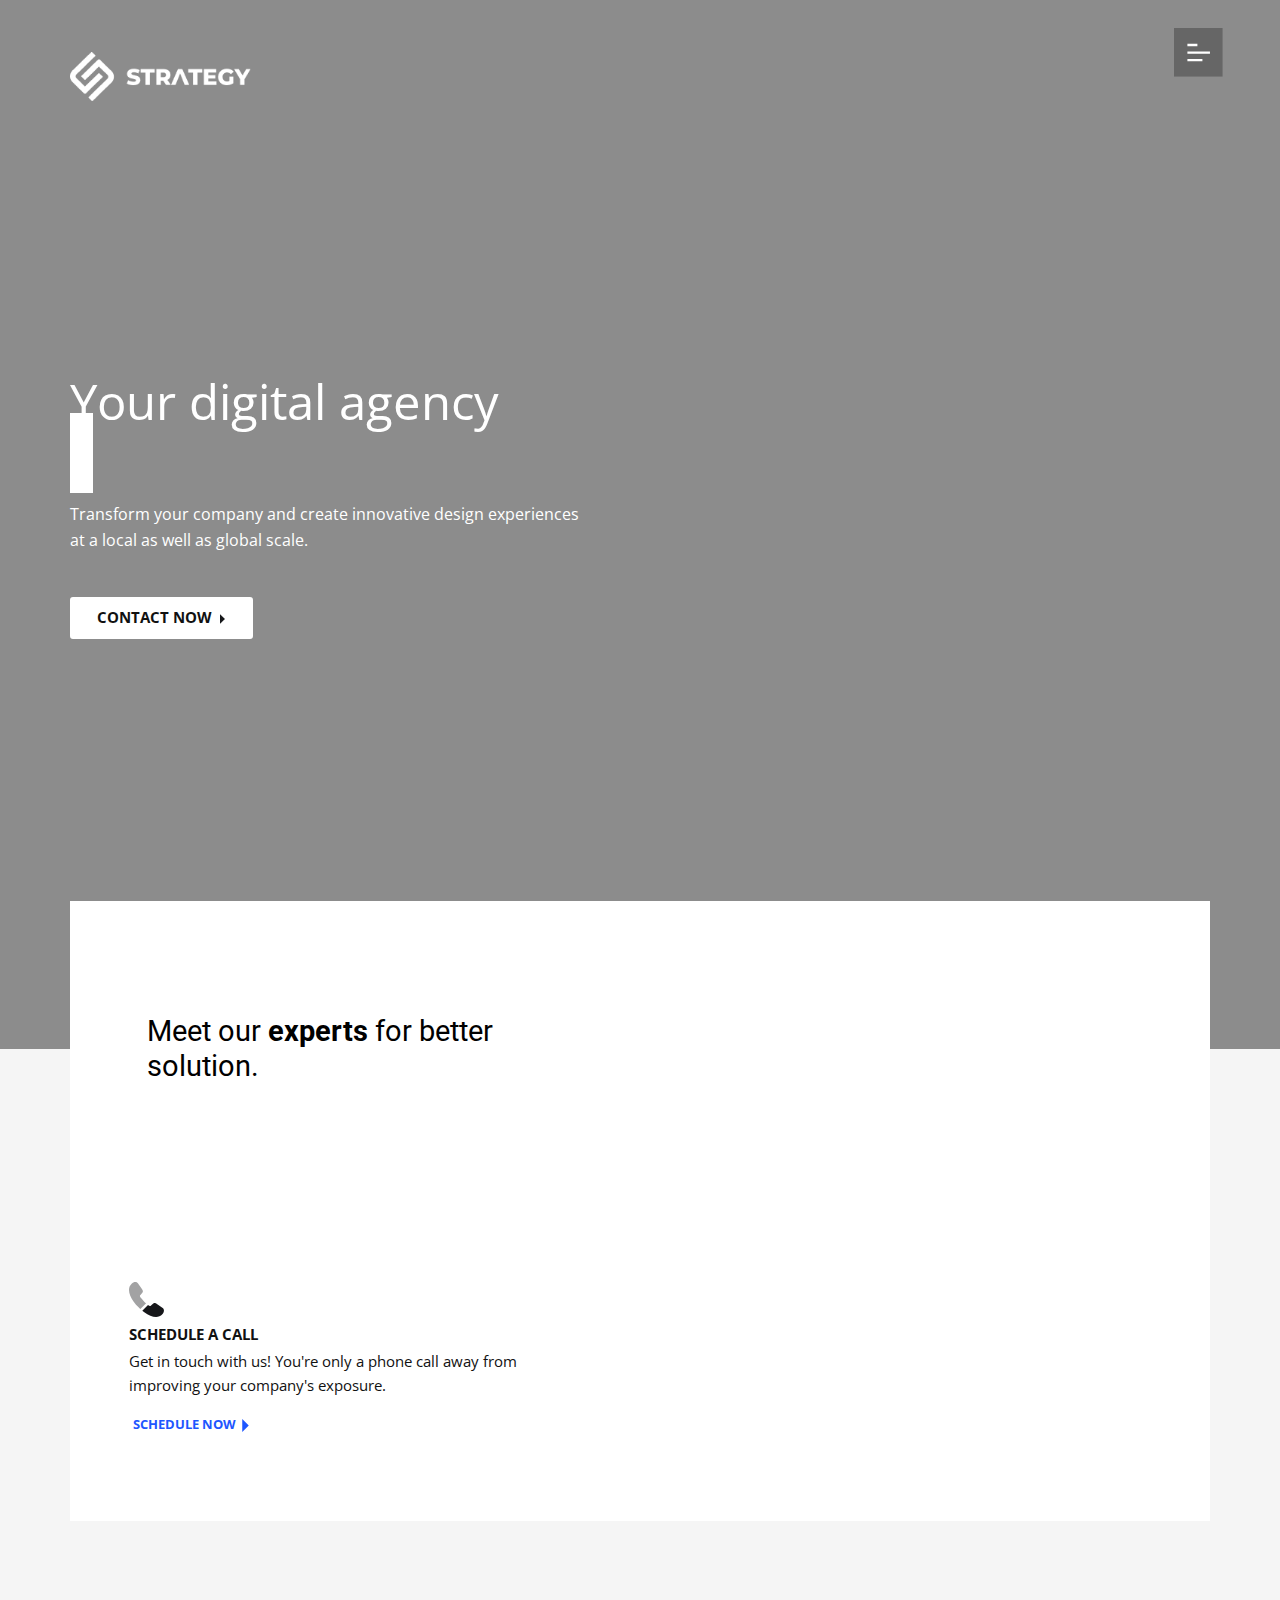
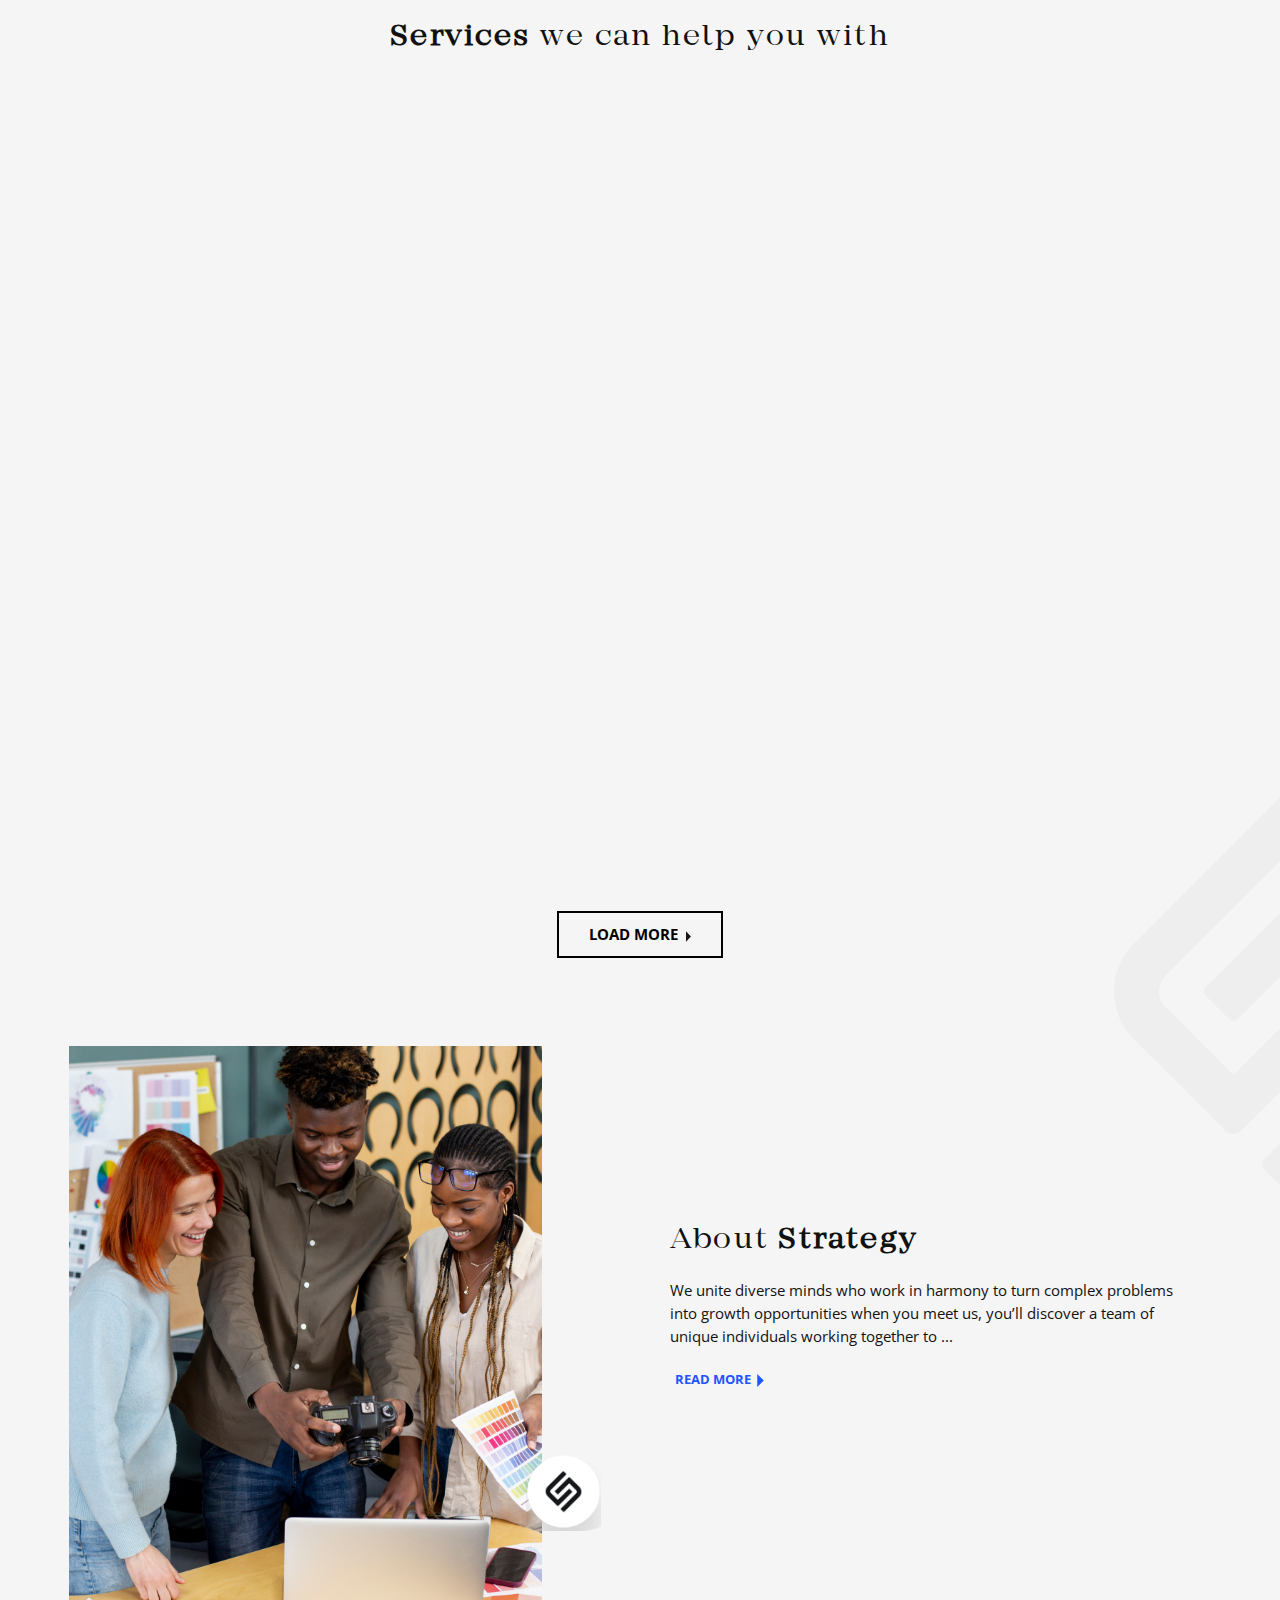
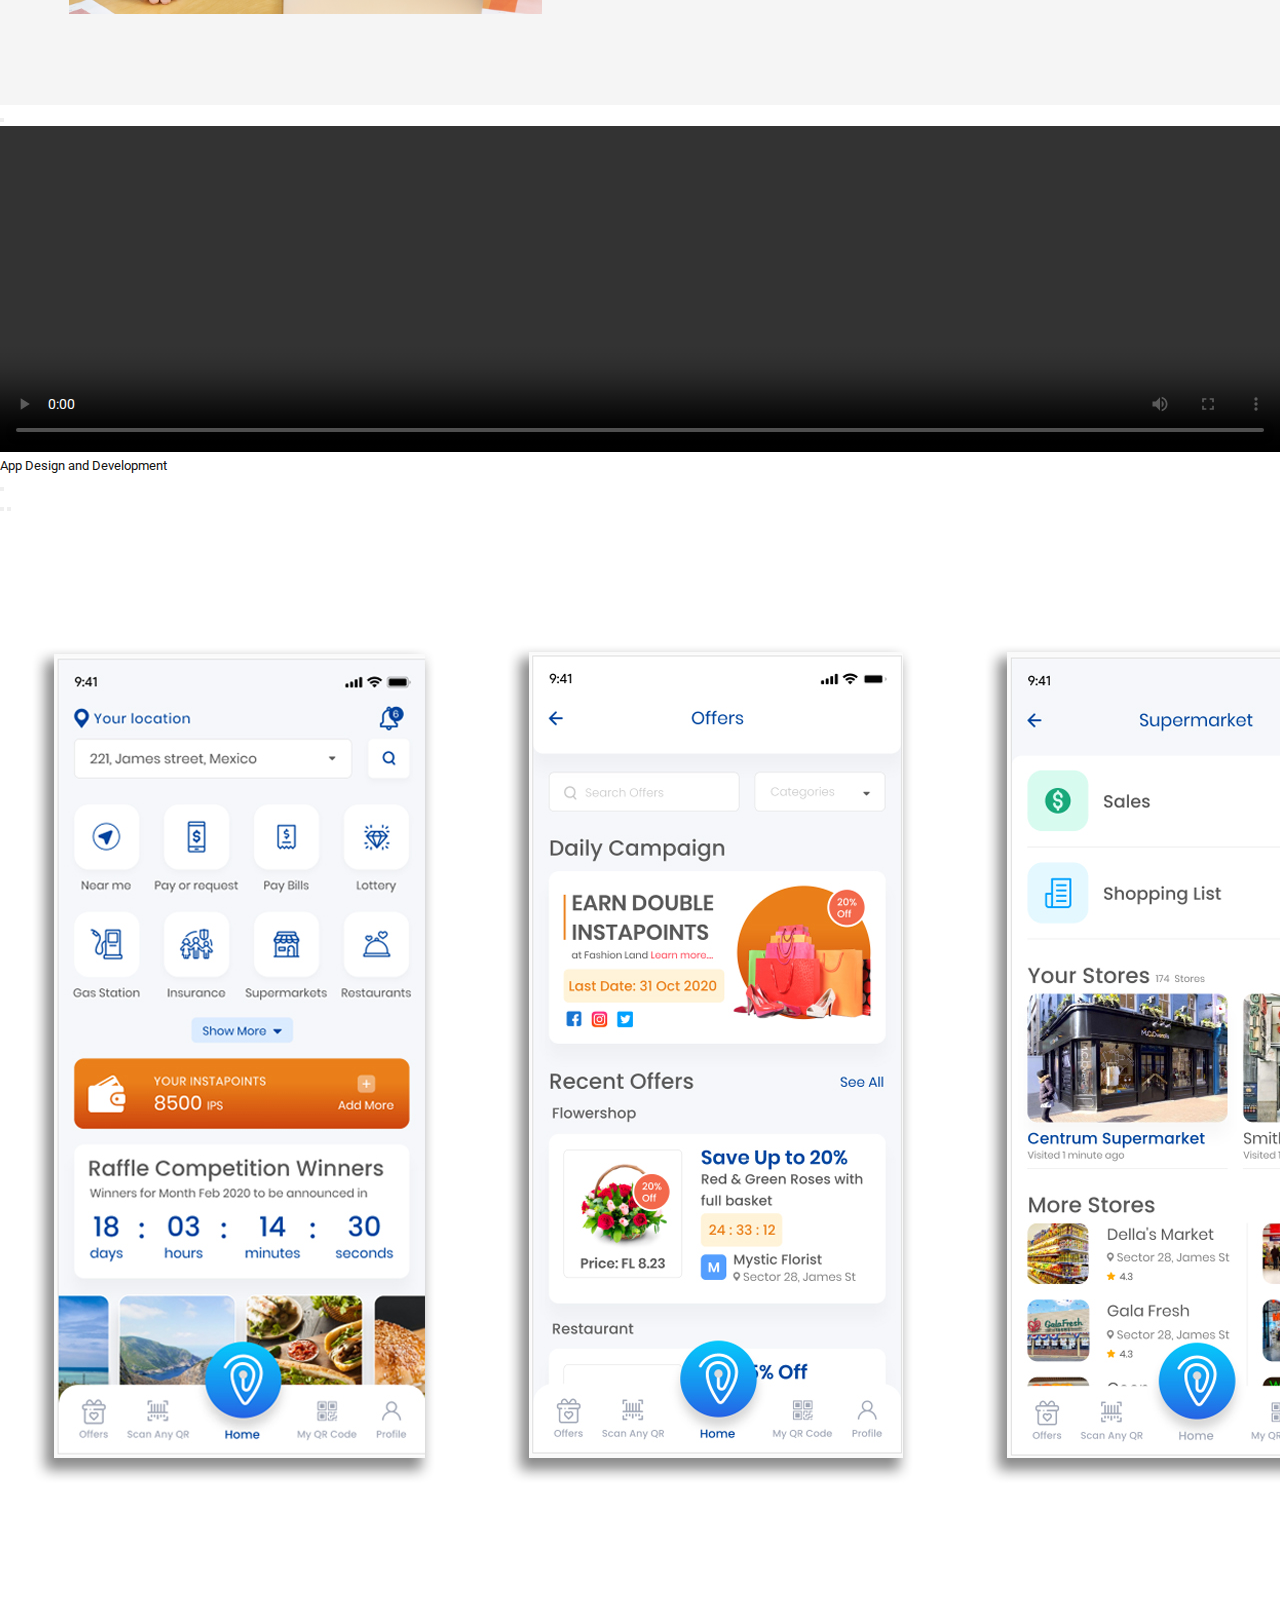
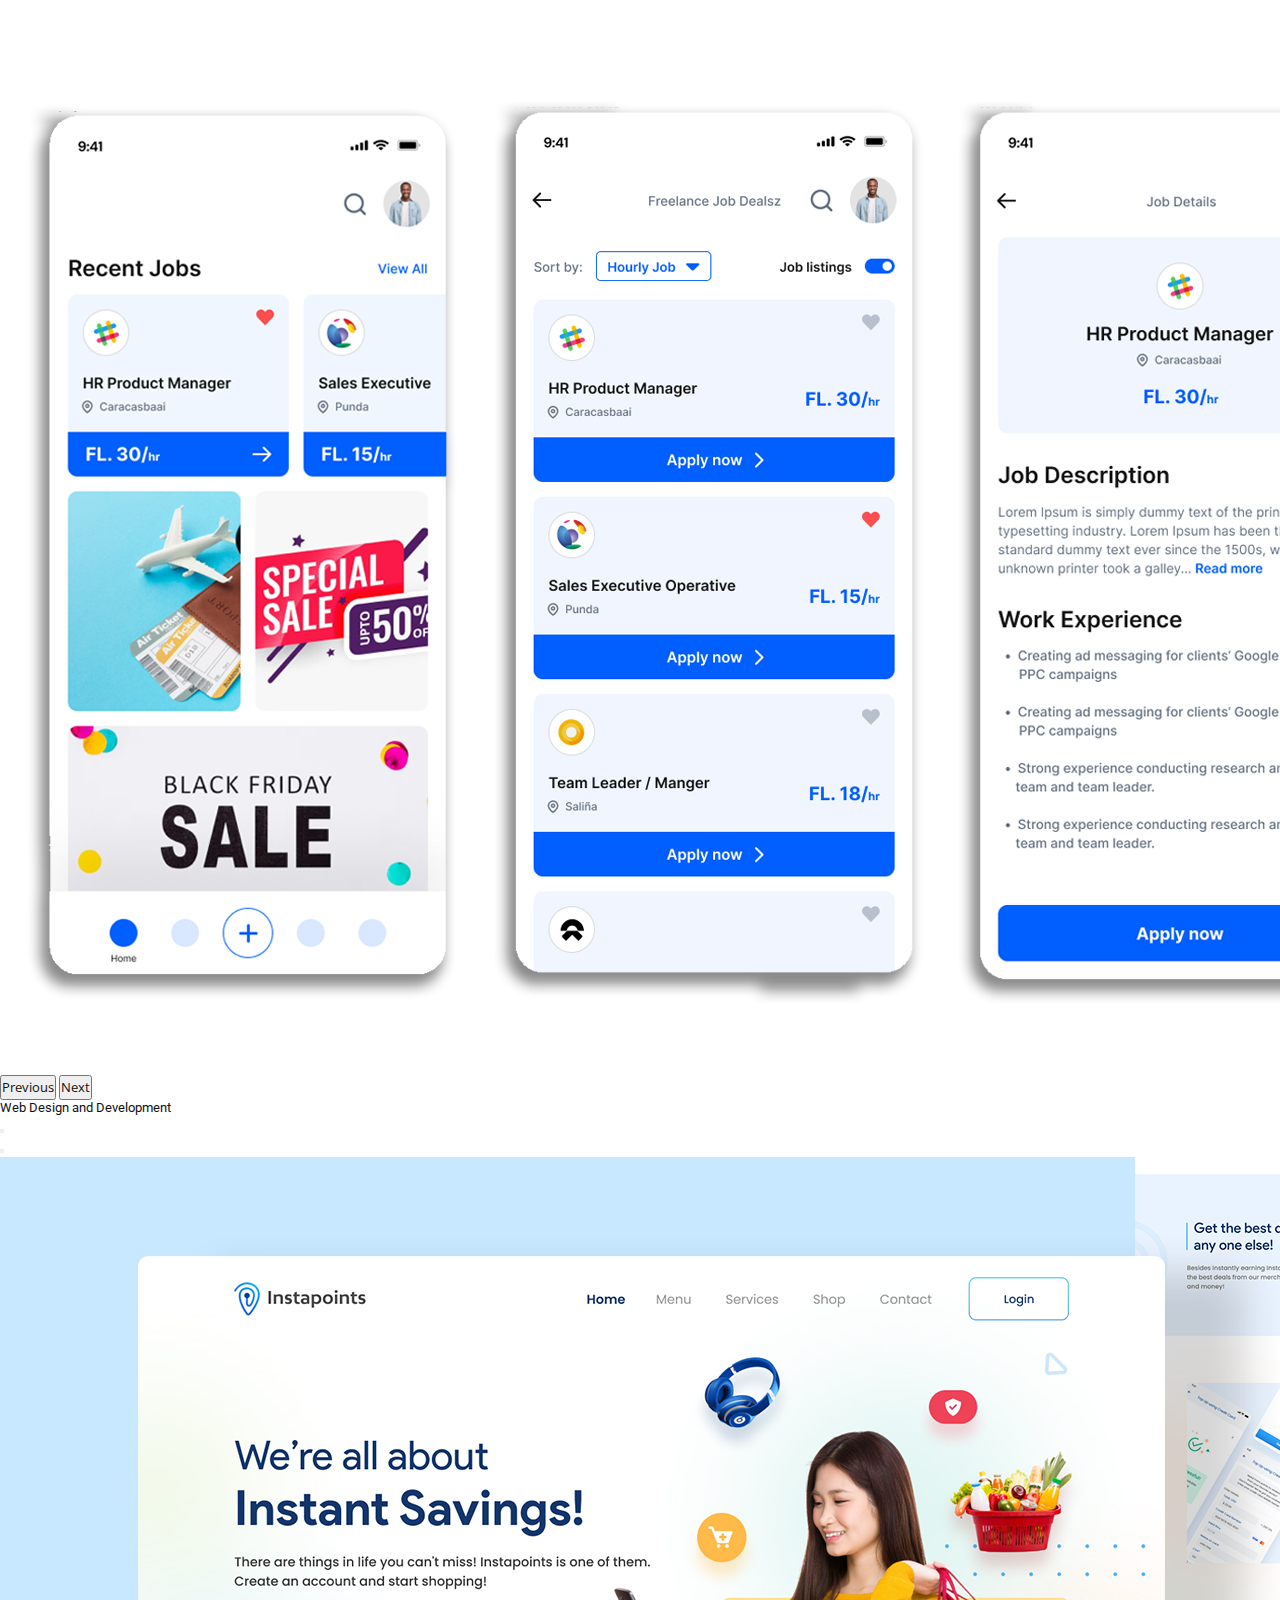
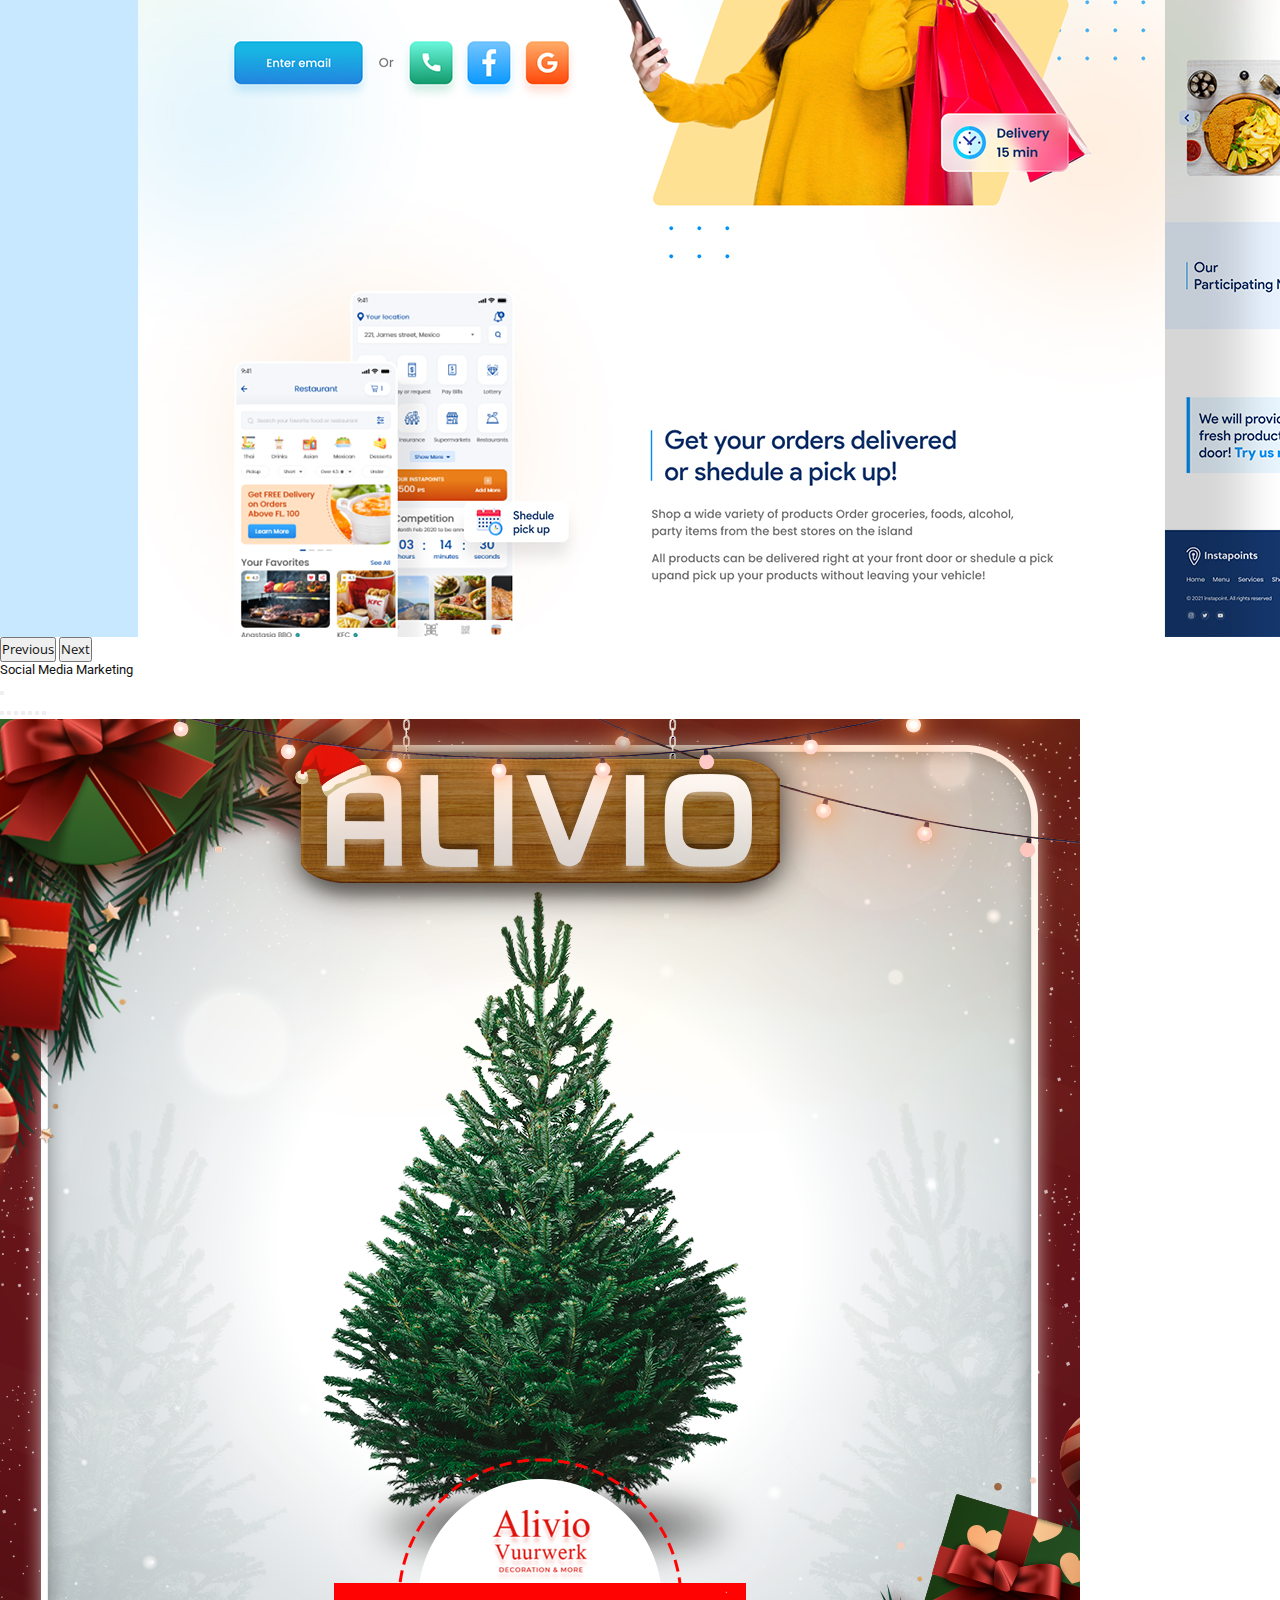
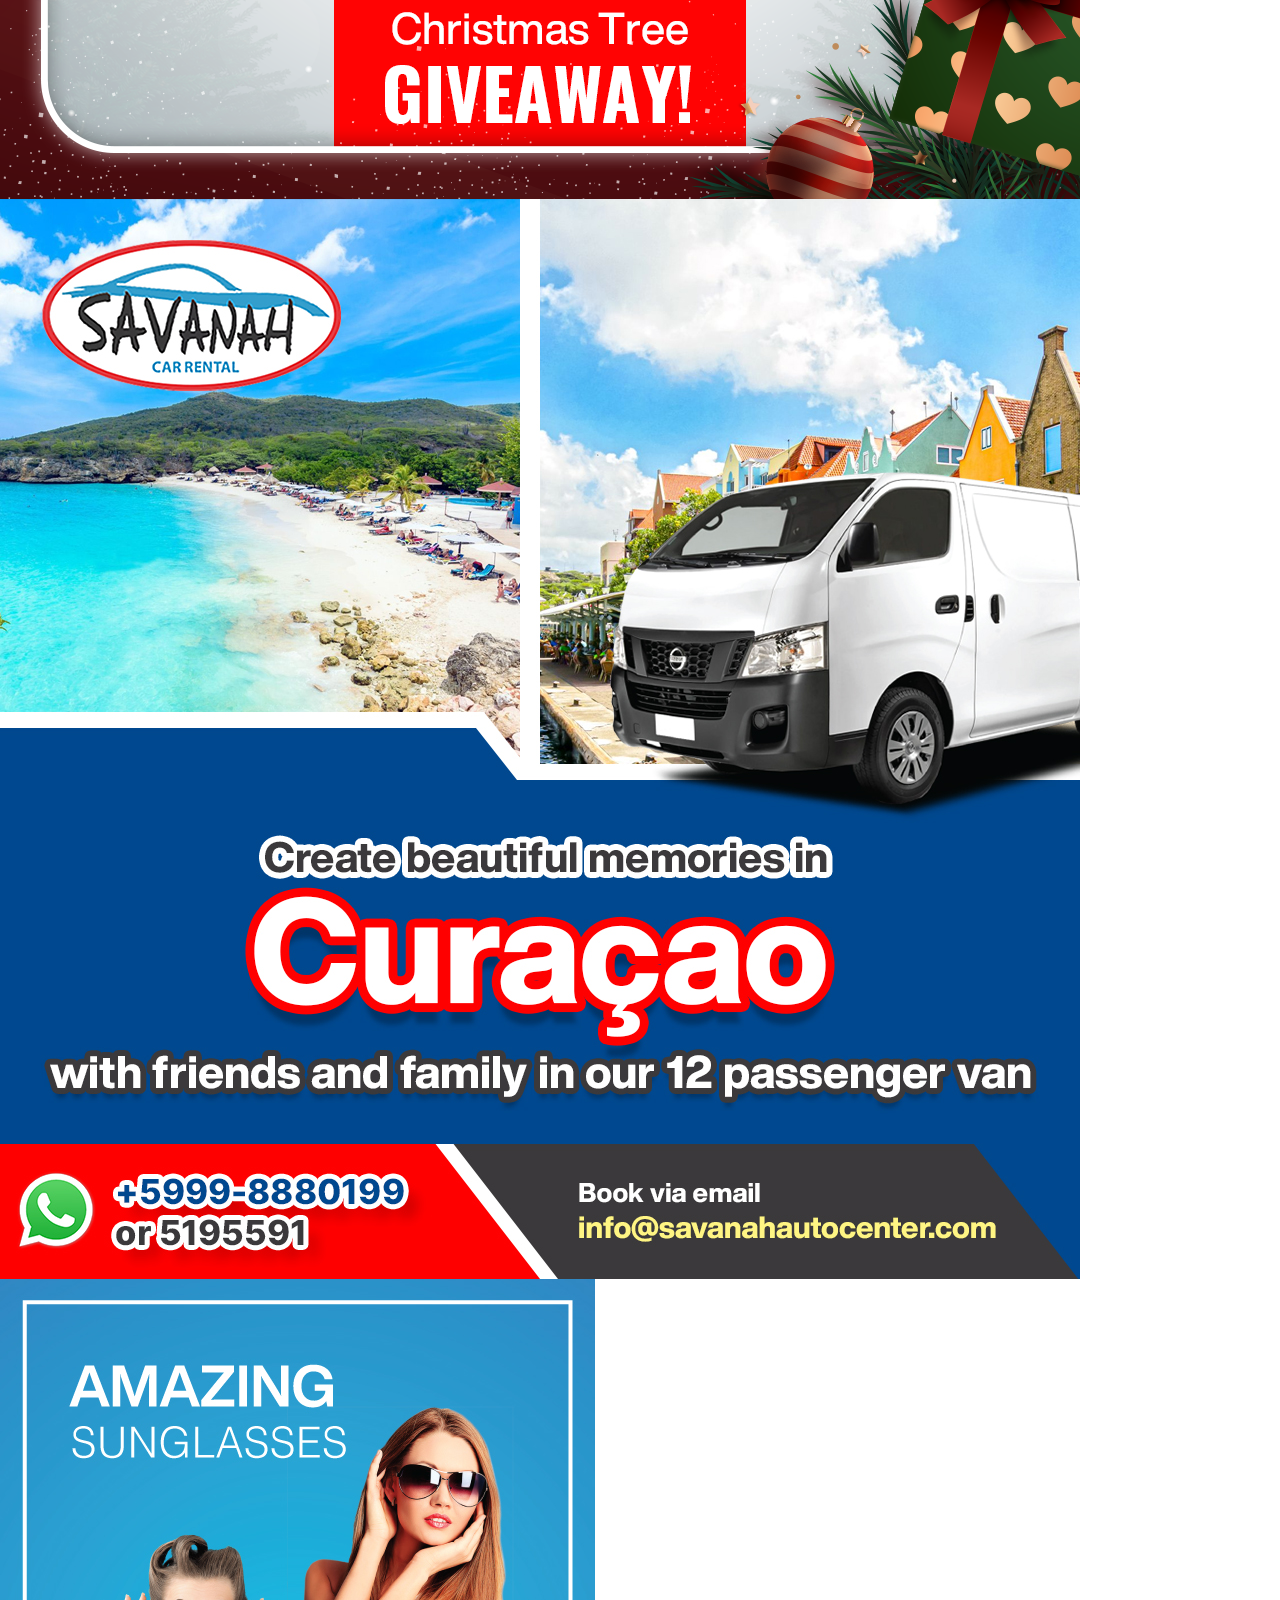
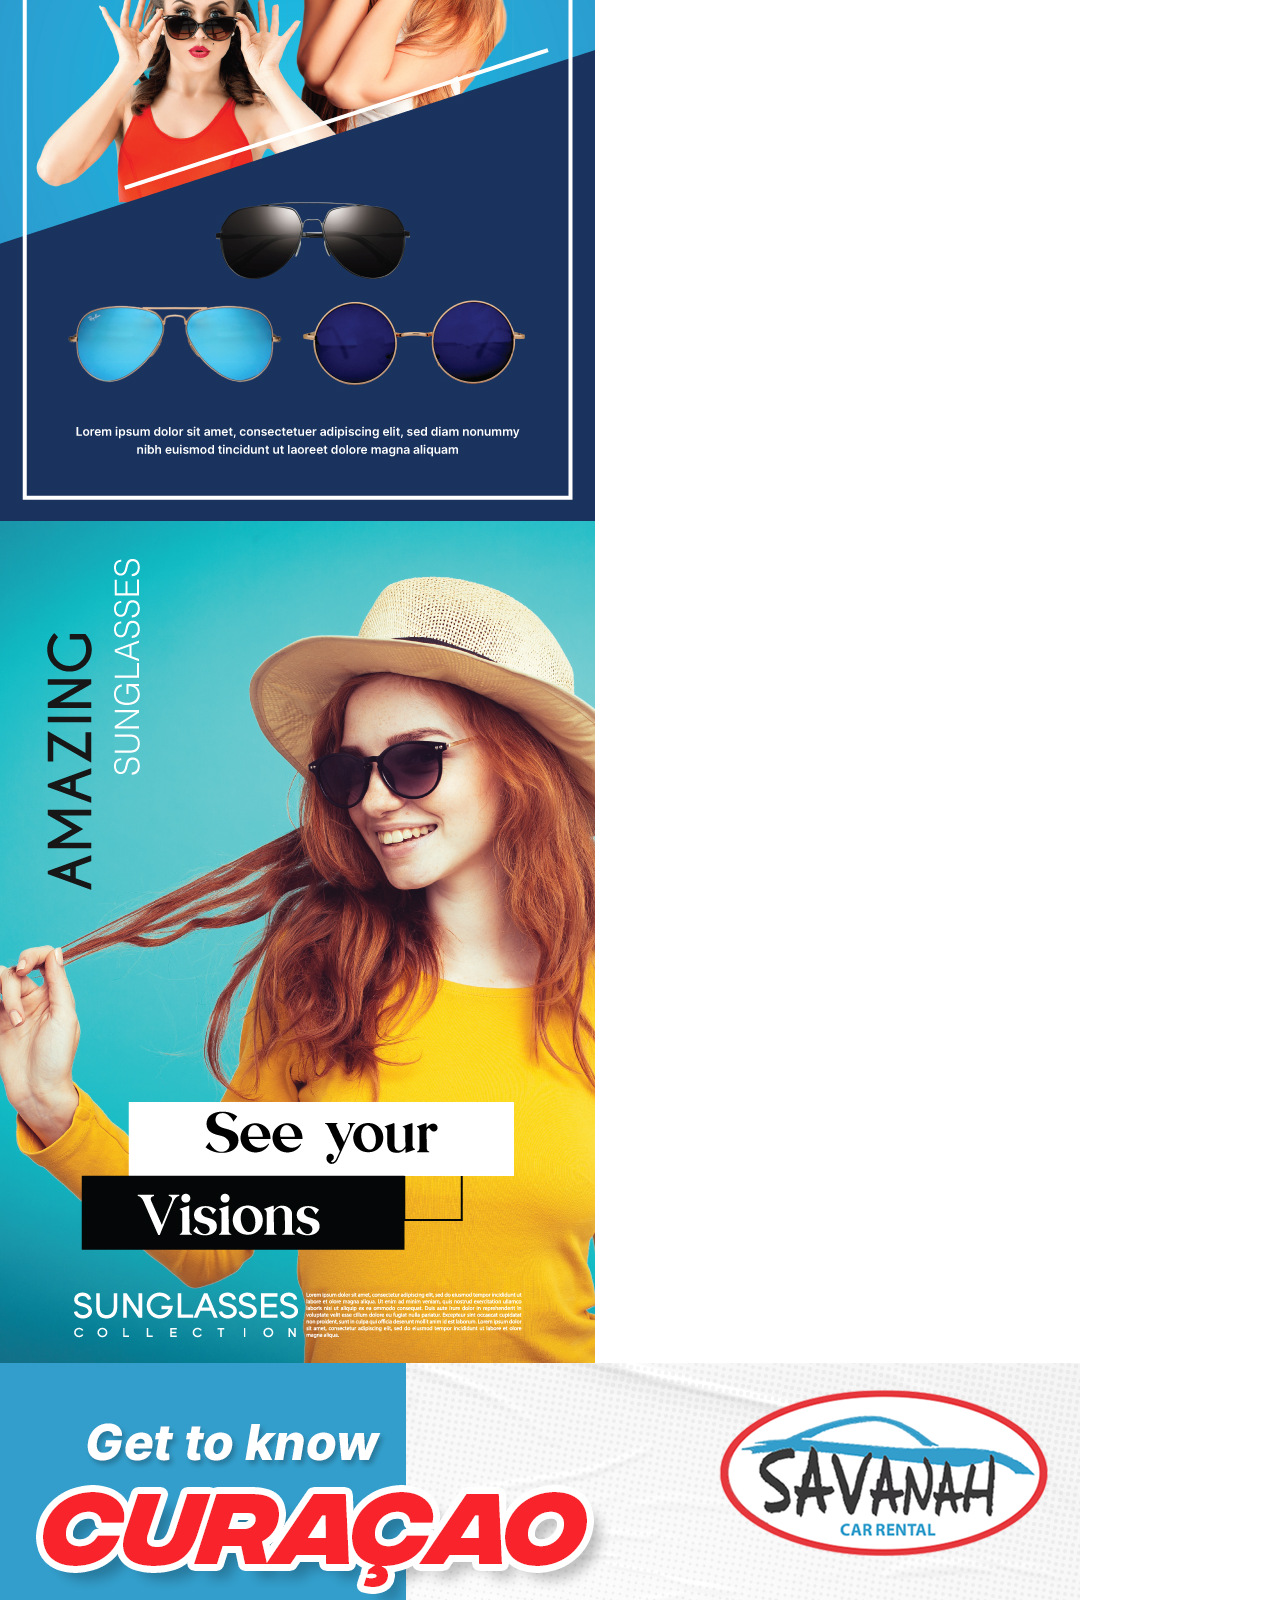
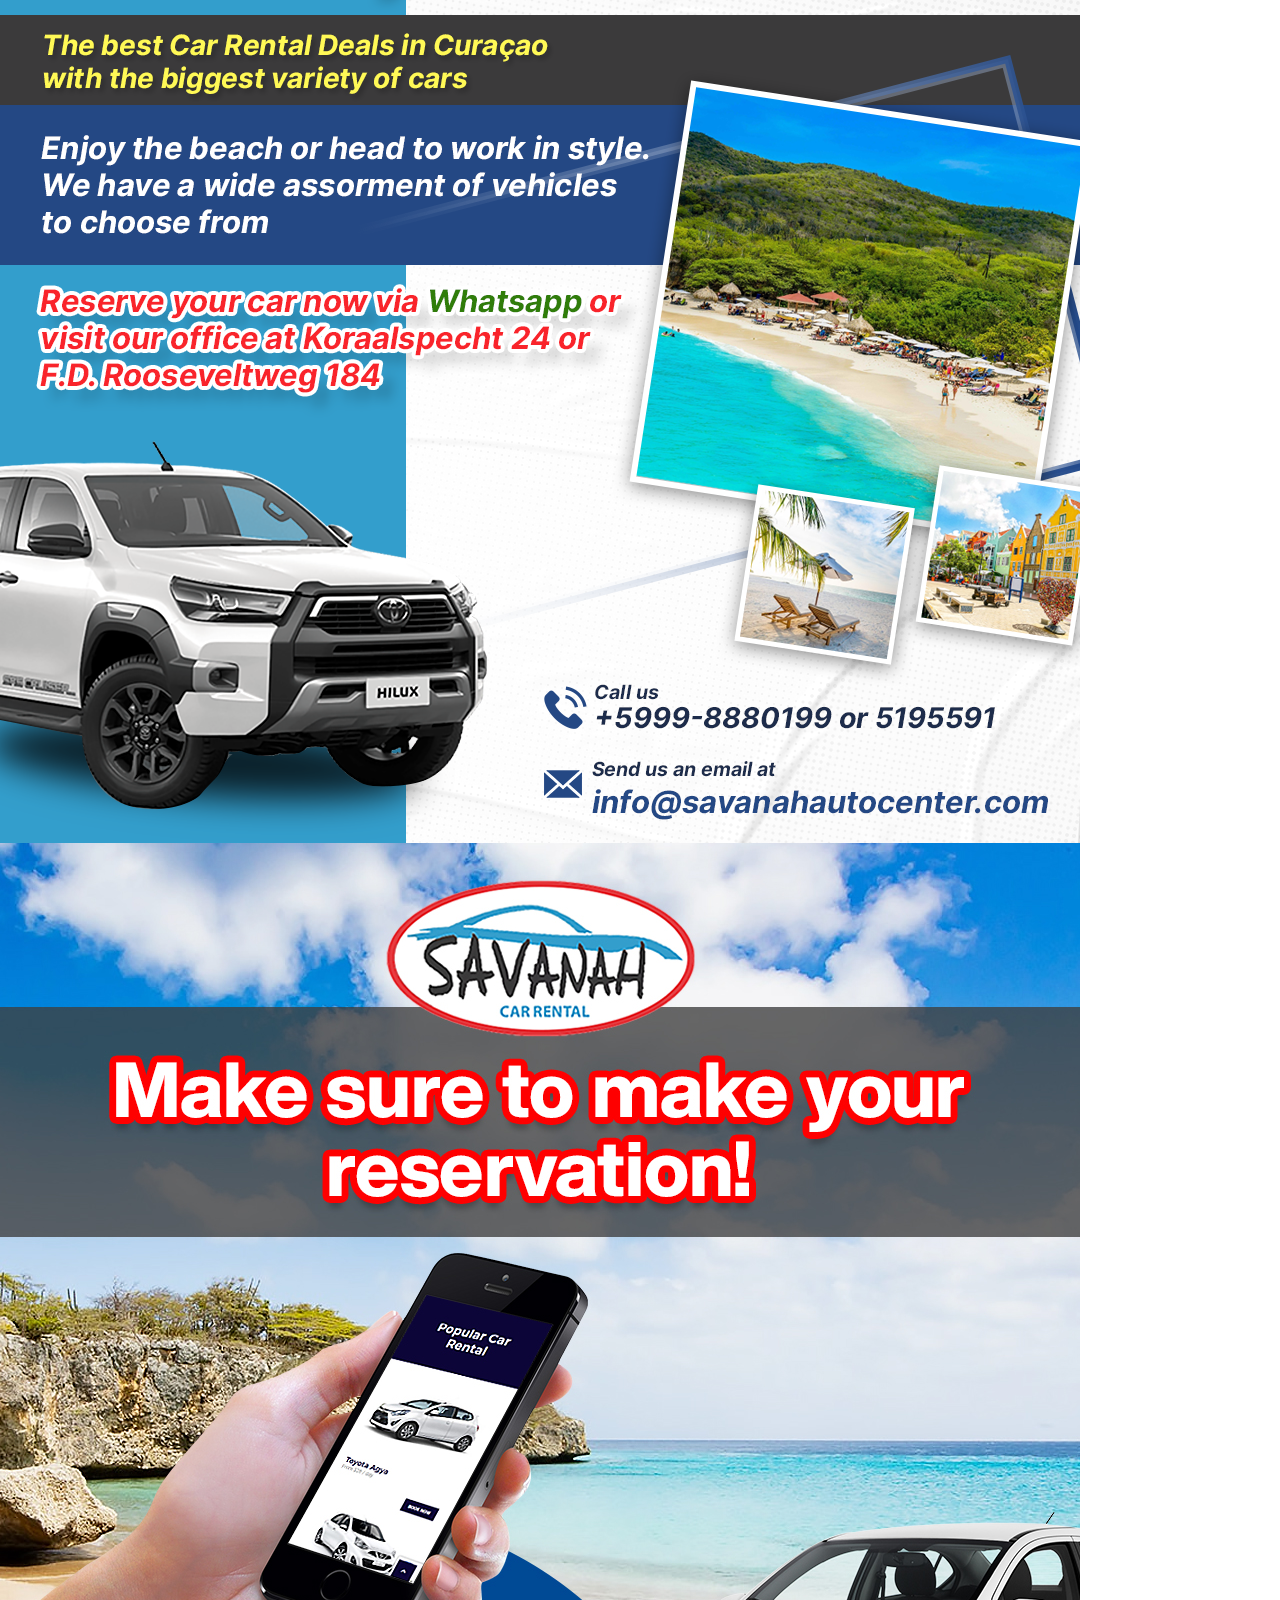
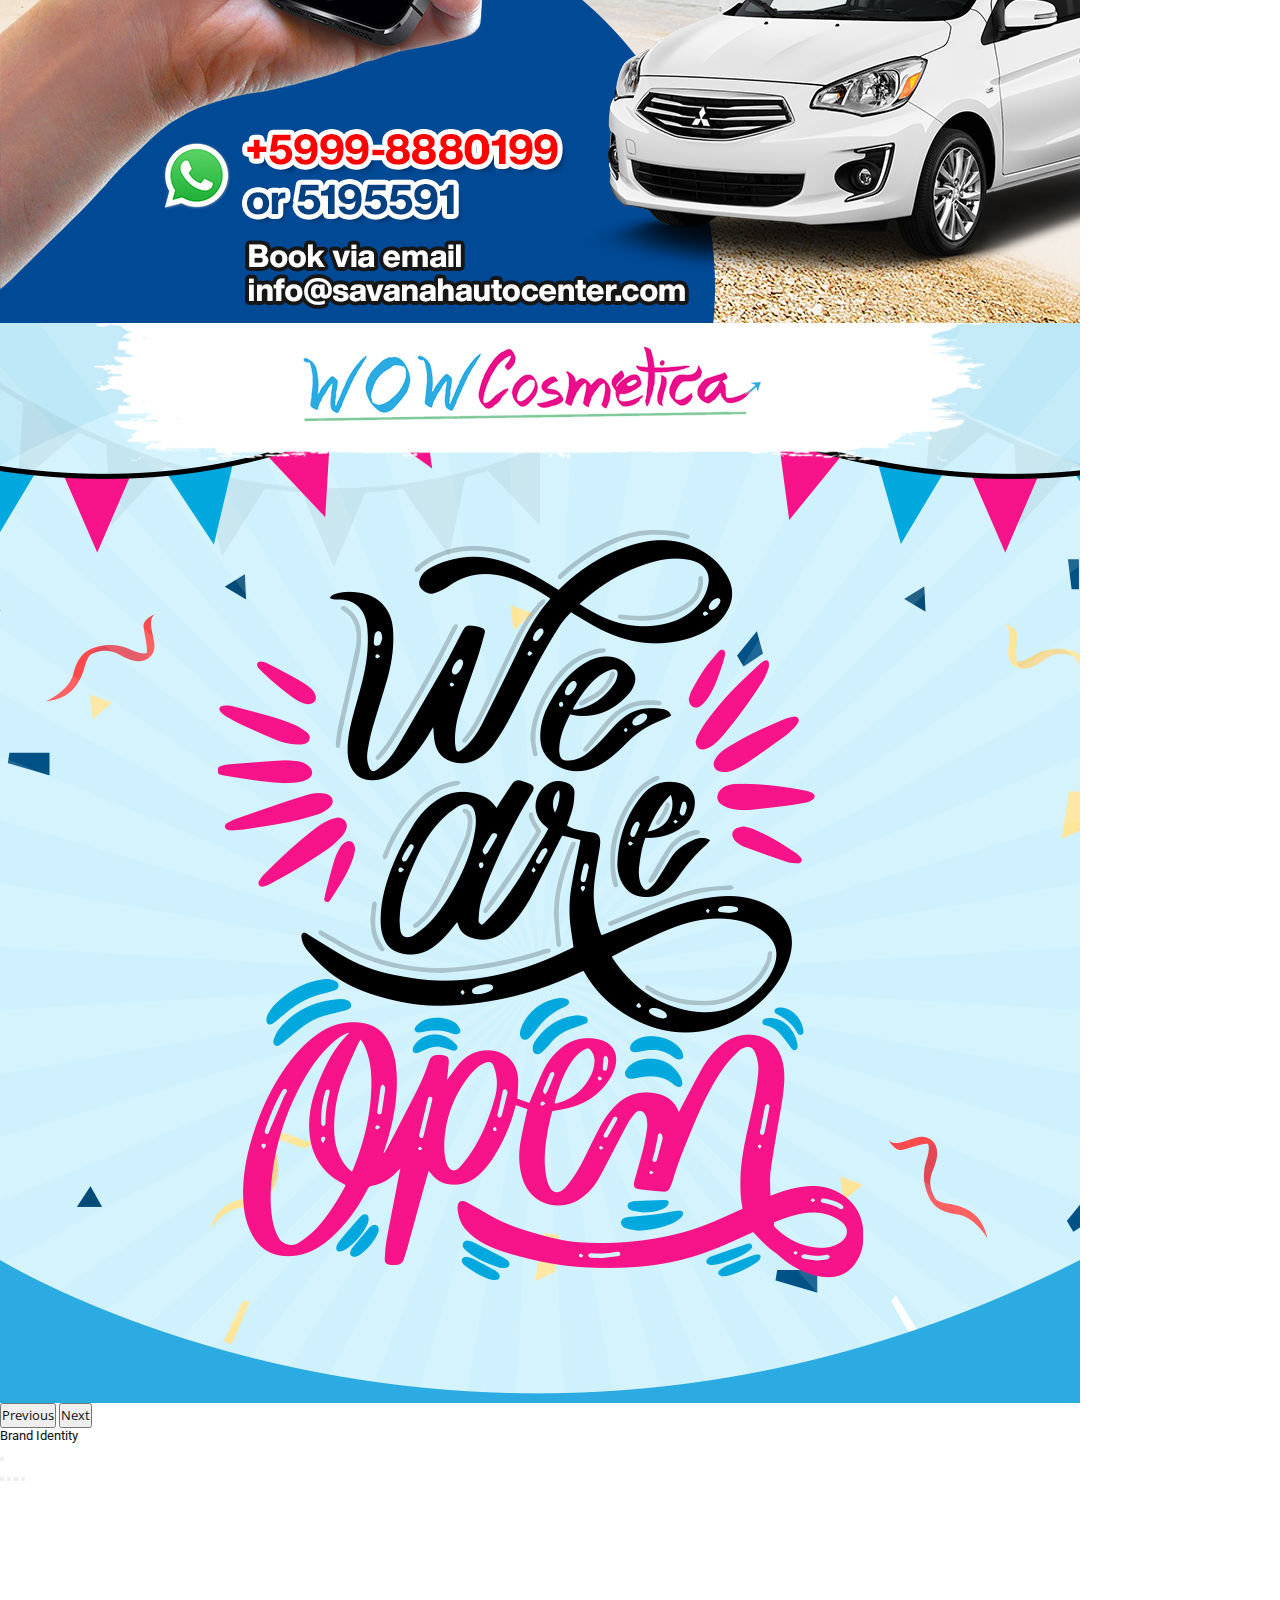
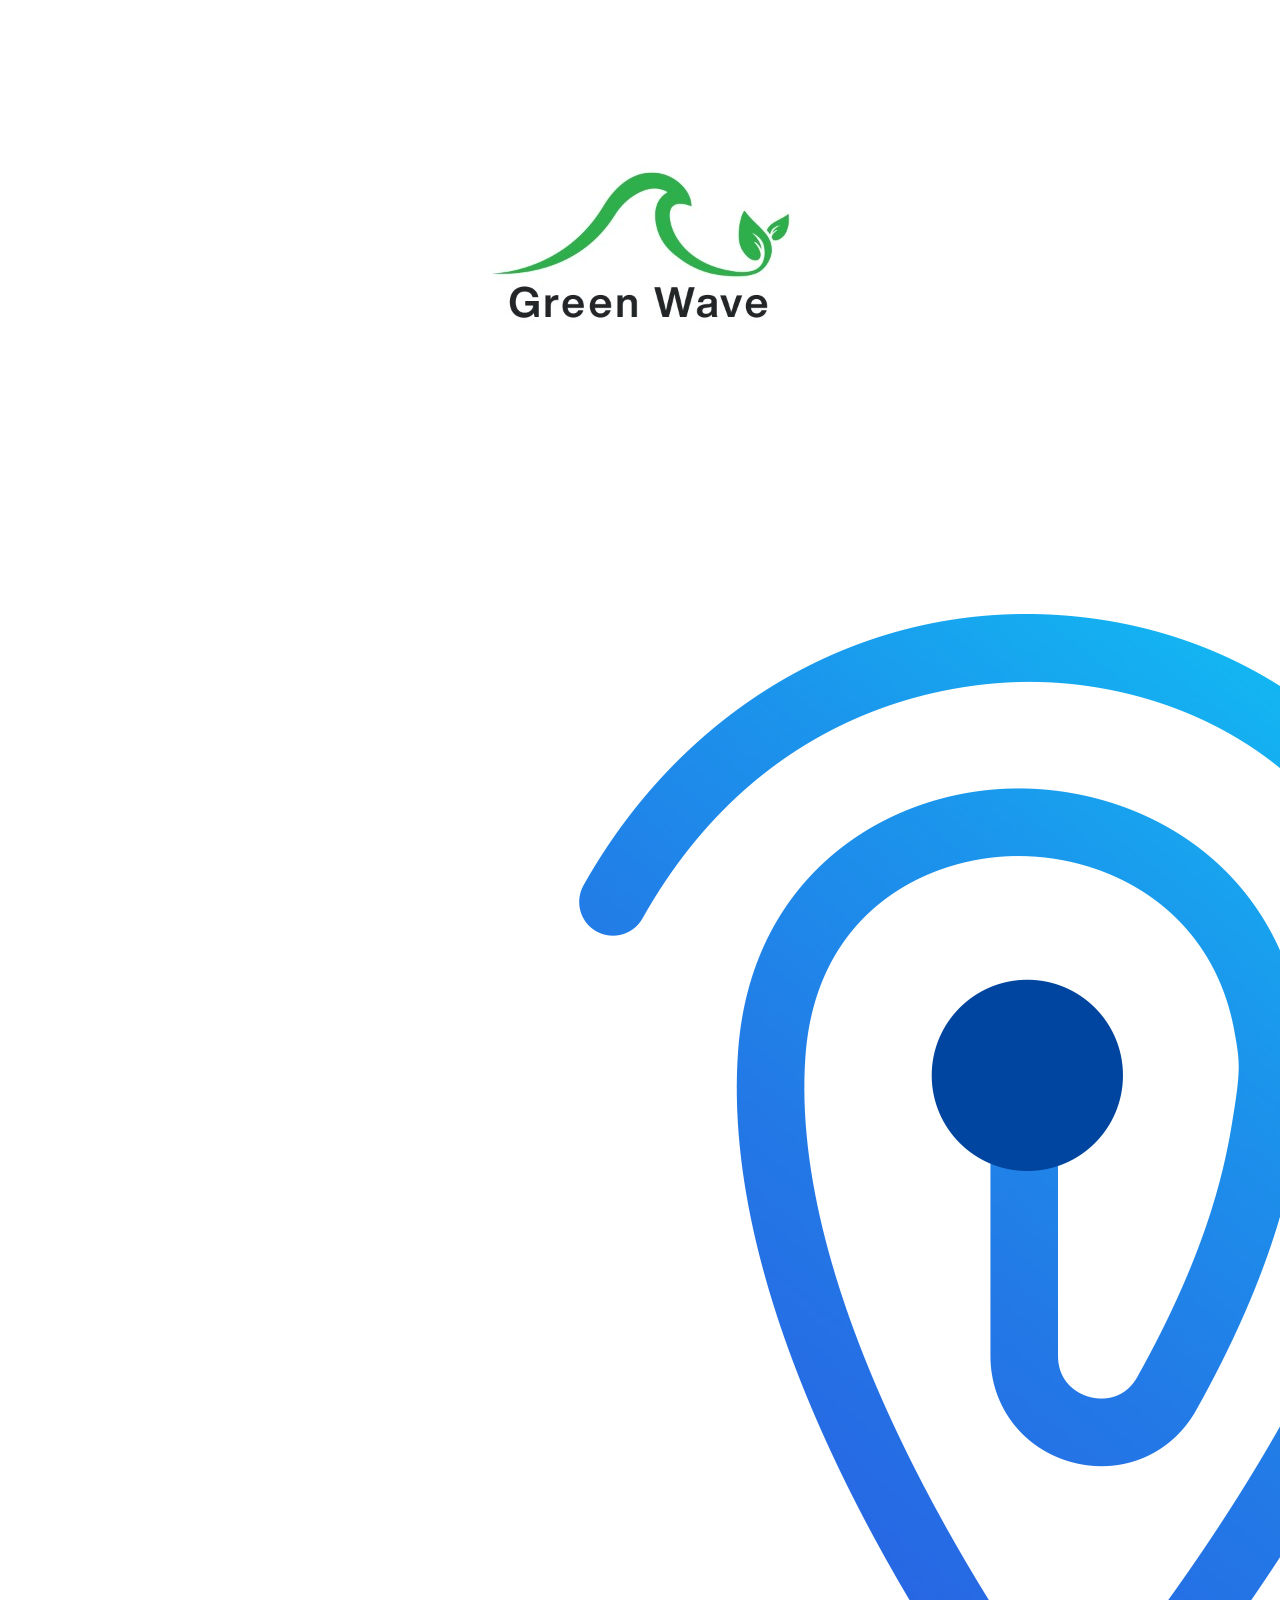
==== commit 2b50e36b: "design update" ====
--- a/index.html
+++ b/index.html
@@ -5,9 +5,12 @@
     <meta name="keywords" content="​What our customer&nbsp;say">
     <meta name="description" content="">
     <title>Home</title>
+    <link rel="icon" type="image/x-icon" href="./images/favicon.ico">
     <link rel="stylesheet" href="css/main.css" media="screen">
     <link rel="stylesheet" href="css/Home.css" media="screen">
     <link rel="stylesheet" href="css/custom.css" media="screen">
+    <link rel="stylesheet" href="css/typing-animation.css" media="screen">
+    
     <link
       rel="stylesheet"
       href="css/crusta-c/sidebar.css"
@@ -18,14 +21,17 @@
     <script class="u-script" type="text/javascript" src="js/main.js" defer=""></script>
     <meta name="referrer" content="origin">
     
+    <!-- Bootstrap cdn  -->
     <link href="https://cdn.jsdelivr.net/npm/bootstrap@5.0.2/dist/css/bootstrap.min.css" rel="stylesheet" integrity="sha384-EVSTQN3/azprG1Anm3QDgpJLIm9Nao0Yz1ztcQTwFspd3yD65VohhpuuCOmLASjC" crossorigin="anonymous">
+    
+    <!-- Google fonts  -->
     <link id="u-theme-google-font" rel="stylesheet" href="https://fonts.googleapis.com/css?family=Roboto:100,100i,300,300i,400,400i,500,500i,700,700i,900,900i|Open+Sans:300,300i,400,400i,500,500i,600,600i,700,700i,800,800i">
-    
+    <link href="https://fonts.googleapis.com/css2?family=Lato:wght@700&display=swap" rel="stylesheet">
     
     <script type="application/ld+json">{
 		"@context": "http://schema.org",
 		"@type": "Organization",
-		"name": "",
+		"name": "Strategy",
 		"logo": "images/logo_with_name.png",
 		"sameAs": [
 				"https://facebook.com/name",
@@ -274,19 +280,20 @@
     <section class="u-clearfix u-image u-shading u-section-1" id="sec-ce18" data-image-width="1920" data-image-height="1450">
 
       <div class="u-clearfix u-sheet u-sheet-1">
-        <img class="header-img u-expanded-width-xs u-image u-image-default u-image-1" src="images/header-person.png" alt="" data-image-width="637" data-image-height="767">
-        <img class="u-hidden-sm u-hidden-xs u-image u-image-contain u-image-default u-image-2" src="images/Group10.png" alt="" data-image-width="336" data-image-height="270">
+        <img class="header-img u-expanded-width-xs u-image u-image-default u-image-1 hidden" src="images/header-person.png" alt="" data-image-width="637" data-image-height="767">
+        <img class="u-hidden-sm u-hidden-xs u-image u-image-contain u-image-default u-image-2 hidden" src="images/Group10.png" alt="" data-image-width="336" data-image-height="270">
         <p class="u-text u-text-white u-text-1"> Your digital agency <br>
         </p>
-        <img id="videoPlayBtn" onClick="playVideo()" data-bs-toggle="modal" data-bs-target="#videoPlayModal" class="cursor-pointer u-image u-image-contain u-image-default u-preserve-proportions u-image-3" src="images/Group41.png" alt="" data-image-width="155" data-image-height="155">
-        <p class="u-text u-text-white u-text-2">solution! </p>
+        <img id="videoPlayBtn" onClick="playVideo()" data-bs-toggle="modal" data-bs-target="#videoPlayModal" class="cursor-pointer u-image u-image-contain u-image-default u-preserve-proportions u-image-3 hidden" src="images/play-btn-icon.png" alt="" data-image-width="155" data-image-height="155">
+        <p class="u-text u-text-white u-text-2"><span class="typewriter thick"></span></p>  
+        
         <p class="header-text u-align-center-sm u-align-center-xs u-align-justify-md u-text u-text-white u-text-3"> Transform your company and create innovative design
 experiences at a local as well as global scale.​&nbsp;&nbsp;</p>
         <a href="#contact-info" class="u-border-2 u-border-white u-btn u-btn-round u-button-style u-hover-white u-radius-3 u-text-body-color u-text-hover-black u-white u-btn-1">CONTACT NOW&nbsp;&nbsp;<span class="u-file-icon u-icon u-icon-1"><img src="images/Vector.png" alt=""></span>
         </a>
-        <img class="arrow-dashed u-image u-image-contain u-preserve-proportions u-image-4" src="images/Union.png" alt="" data-image-width="135" data-image-height="70">
-        <img class="u-image u-image-contain u-image-default u-preserve-proportions u-image-5" src="images/Who.png" alt="" data-image-width="81" data-image-height="54">
-        <img class="u-image u-image-contain u-image-default u-preserve-proportions u-image-6" src="images/WeHelp.png" alt="" data-image-width="147" data-image-height="73">
+        <img class="arrow-dashed u-image u-image-contain u-preserve-proportions u-image-4 hidden" src="images/Union.png" alt="" data-image-width="135" data-image-height="70">
+        <img class="u-image u-image-contain u-image-default u-preserve-proportions u-image-5 hidden" src="images/Who.png" alt="" data-image-width="81" data-image-height="54">
+        <img class="u-image u-image-contain u-image-default u-preserve-proportions u-image-6 hidden" src="images/WeHelp.png" alt="" data-image-width="147" data-image-height="73">
       </div>
     </section>
     <section class="u-clearfix u-custom-color-4 u-section-2" id="sec-1ffe">
@@ -376,7 +383,7 @@
             <div class="u-container-style u-layout-cell u-size-30 u-layout-cell-1">
               <div class="u-container-layout u-container-layout-1">
                 <img class="u-image u-image-contain u-image-2" src="images/people-working-office-medium-shot1.png" data-image-width="662" data-image-height="796">
-                <img class="cursor-pointer u-image u-image-contain u-image-default u-preserve-proportions u-image-3" src="images/Group38.png" alt="" data-image-width="322" data-image-height="322">
+                <img class="hover-rotate cursor-pointer u-image u-image-contain u-image-default u-preserve-proportions u-image-3" src="images/logo-white-bg.png" alt="" data-image-width="322" data-image-height="322">
               </div>
             </div>
             <div class="u-container-style u-layout-cell u-size-30 u-layout-cell-2">
--- a/css/Home.css
+++ b/css/Home.css
@@ -1,5 +1,14 @@
- .u-section-1 {
+/* .u-section-1 {
   background-image: linear-gradient(0deg, rgba(0,0,0,0.45), rgba(0,0,0,0.45)), url("../images/abstract-geometric-wavy-folds-background1.png");
+  background-position: 50% 50%;
+} */
+.u-section-1 {
+  background-image: linear-gradient(
+      0deg,
+      rgba(0, 0, 0, 0.45),
+      rgba(0, 0, 0, 0.45)
+    ),
+    url("../videos/intro.gif");
   background-position: 50% 50%;
 }
 
@@ -319,7 +328,8 @@
     margin-top: -28px;
     margin-left: 84px;
   }
-} .u-section-2 {
+}
+.u-section-2 {
   background-image: none;
 }
 
@@ -394,7 +404,12 @@
 
 .u-section-2 .u-image-2 {
   min-height: 486px;
-  background-image: linear-gradient(0deg, rgba(0,0,0,0.4), rgba(0,0,0,0.4)), url("../images/3d-abstract-data-technology-background-with-flowing-waves1.png");
+  background-image: linear-gradient(
+      0deg,
+      rgba(0, 0, 0, 0.4),
+      rgba(0, 0, 0, 0.4)
+    ),
+    url("../images/3d-abstract-data-technology-background-with-flowing-waves1.png");
   background-position: 50% 50%;
   --animation-custom_in-translate_x: 0px;
   --animation-custom_in-translate_y: 300px;
@@ -435,7 +450,12 @@
 
 .u-section-2 .u-image-4 {
   min-height: 515px;
-  background-image: linear-gradient(0deg, rgba(0,0,0,0.4), rgba(0,0,0,0.4)), url("../images/3d-abstract-data-technology-background-with-flowing-waves1.png");
+  background-image: linear-gradient(
+      0deg,
+      rgba(0, 0, 0, 0.4),
+      rgba(0, 0, 0, 0.4)
+    ),
+    url("../images/3d-abstract-data-technology-background-with-flowing-waves1.png");
   background-position: 50% 50%;
   --animation-custom_in-translate_x: 0px;
   --animation-custom_in-translate_y: -300px;
@@ -882,7 +902,8 @@
   .u-section-2 .u-btn-2 {
     margin-bottom: 35px;
   }
-} .u-section-3 {
+}
+.u-section-3 {
   background-image: none;
   min-height: 687px;
 }
@@ -951,7 +972,7 @@
 }
 
 @media (max-width: 1199px) {
-   .u-section-3 {
+  .u-section-3 {
     min-height: 655px;
   }
 
@@ -983,7 +1004,7 @@
 }
 
 @media (max-width: 991px) {
-   .u-section-3 {
+  .u-section-3 {
     min-height: 482px;
   }
 
@@ -1035,7 +1056,7 @@
 }
 
 @media (max-width: 767px) {
-   .u-section-3 {
+  .u-section-3 {
     min-height: 675px;
   }
 
@@ -1090,7 +1111,7 @@
 }
 
 @media (max-width: 575px) {
-   .u-section-3 {
+  .u-section-3 {
     min-height: 670px;
   }
 
@@ -1137,7 +1158,8 @@
   .u-section-3 .u-btn-1 {
     margin-top: 27px;
   }
-} .u-section-4 {
+}
+.u-section-4 {
   background-image: none;
 }
 
@@ -1542,7 +1564,8 @@
   .u-section-4 .u-layout-cell-7 {
     min-height: 196px;
   }
-} .u-section-5 {
+}
+.u-section-5 {
   min-height: 583px;
 }
 
@@ -1561,7 +1584,12 @@
 }
 
 .u-section-5 .u-image-1 {
-  background-image: linear-gradient(0deg, rgba(0,0,0,0.75), rgba(0,0,0,0.75)), url("../images/liquid-marbling-paint-texture-background-fluid-painting-abstract-texture-intensive-color-mix-wallpaper1.png");
+  background-image: linear-gradient(
+      0deg,
+      rgba(0, 0, 0, 0.75),
+      rgba(0, 0, 0, 0.75)
+    ),
+    url("../images/liquid-marbling-paint-texture-background-fluid-painting-abstract-texture-intensive-color-mix-wallpaper1.png");
   background-position: 50% 50%;
 }
 
@@ -1652,7 +1680,7 @@
 }
 
 @media (max-width: 991px) {
-   .u-section-5 {
+  .u-section-5 {
     min-height: 620px;
   }
 
@@ -1815,7 +1843,8 @@
     left: 187px;
     bottom: 292px;
   }
-} .u-section-6 {
+}
+.u-section-6 {
   background-image: none;
 }
 
@@ -1957,7 +1986,8 @@
   .u-section-6 .u-form-1 {
     width: 340px;
   }
-} .u-section-7 {
+}
+.u-section-7 {
   background-image: none;
 }
 
@@ -2085,4 +2115,4 @@
     grid-auto-columns: 100%;
     grid-template-columns: 100%;
   }
-}+}
--- a/css/custom.css
+++ b/css/custom.css
@@ -117,3 +117,18 @@
   width: 100%;
   height: 326px;
 }
+
+.hover-rotate {
+  transition: rotate 1s ease-in-out;
+}
+
+.hover-rotate:hover {
+  rotate: z 180deg;
+}
+
+.u-image-3{
+  border-radius: 10rem;
+  width: 9rem !important;
+  height: 6rem !important;
+  margin: -123px 0 0 auto;
+}--- a/css/typing-animation.css
+++ b/css/typing-animation.css
@@ -0,0 +1,154 @@
+body {
+  background: #182028;
+  display: flex;
+  flex-direction: column;
+  justify-content: center;
+  height: 100vh;
+  margin: 0;
+}
+
+h1 {
+  font-size: 9vmin;
+  color: #8bf;
+  text-align: left;
+  font-family: Lato, sans-serif;
+  font-weight: 700;
+  margin: 1rem 0 1rem 2rem;
+}
+/* Typewriter effect 1 */
+@keyframes typing {
+  0%,
+  30% {
+    content: "";
+  }
+  2%,
+  29% {
+    content: "I";
+  }
+  4%,
+  28% {
+    content: "Id";
+  }
+  6%,
+  27% {
+    content: "Ide";
+  }
+  8%,
+  26% {
+    content: "Idea";
+  }
+  10%,
+  25% {
+    content: "Idea!";
+  }
+
+  31%,
+  73% {
+    content: "";
+  }
+  33%,
+  72% {
+    content: "S";
+  }
+  35%,
+  71% {
+    content: "So";
+  }
+  37%,
+  70% {
+    content: "Sol";
+  }
+  39%,
+  69% {
+    content: "Solu";
+  }
+  41%,
+  68% {
+    content: "Solut";
+  }
+  43%,
+  67% {
+    content: "Soluti";
+  }
+  45%,
+  66% {
+    content: "Solutio";
+  }
+  47%,
+  65% {
+    content: "Solution";
+  }
+  49%,
+  64% {
+    content: "Solution!";
+  }
+
+  74%,
+  100% {
+    content: "";
+  }
+  76%,
+  99% {
+    content: "D";
+  }
+  78%,
+  98% {
+    content: "De";
+  }
+  80%,
+  97% {
+    content: "Dev";
+  }
+  82%,
+  96% {
+    content: "Deve";
+  }
+  84%,
+  95% {
+    content: "Devel";
+  }
+  86%,
+  94% {
+    content: "Develo";
+  }
+  88%,
+  93% {
+    content: "Develop";
+  }
+
+ 
+}
+
+@keyframes blink {
+  0%,
+  100% {
+    opacity: 1;
+  }
+  50% {
+    opacity: 0;
+  }
+}
+
+.typewriter {
+  --caret: currentcolor;
+}
+
+.typewriter::before {
+  content: "";
+  animation: typing 13.5s infinite;
+}
+
+.typewriter::after {
+  content: "";
+  border-right: 1px solid var(--caret);
+  animation: blink 0.5s linear infinite;
+}
+
+.typewriter.thick::after {
+  border-right: 0.7ch solid var(--caret);
+}
+
+.typewriter.nocaret::after {
+  border-right: 0;
+}
+
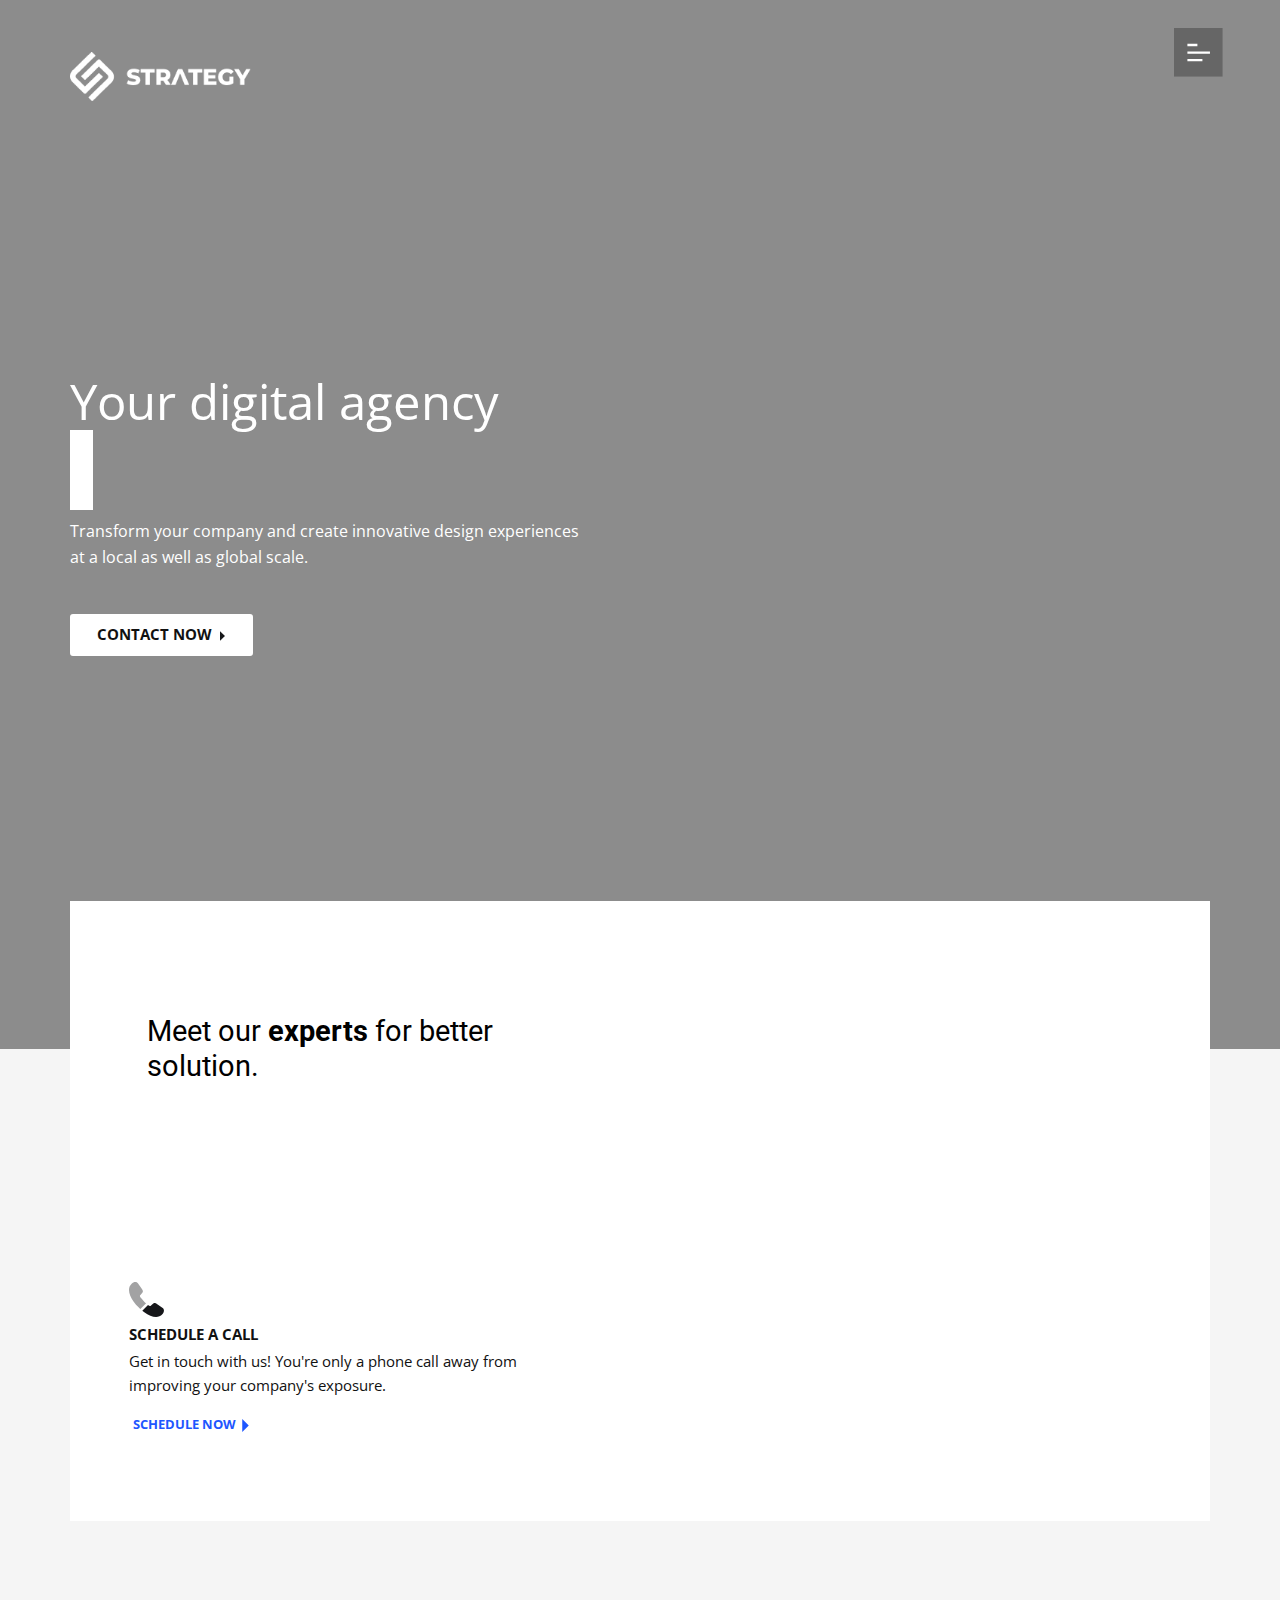
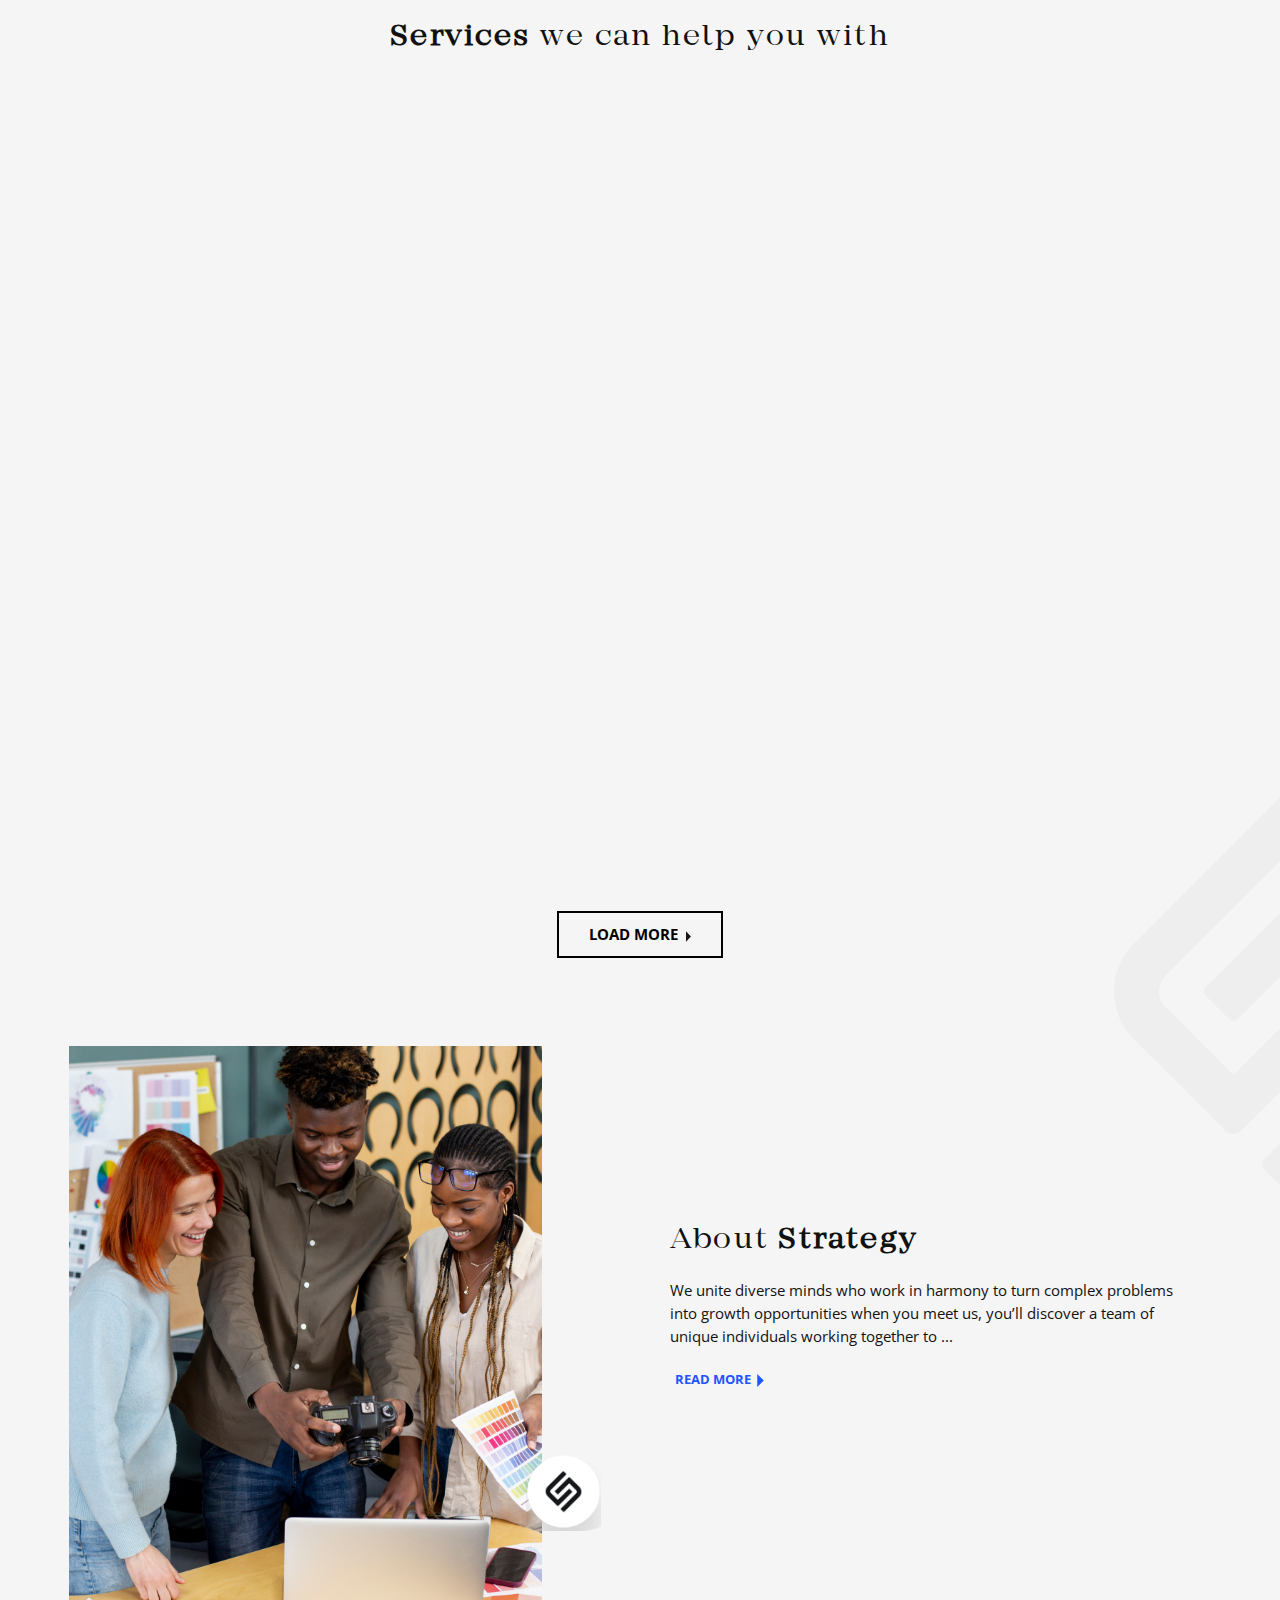
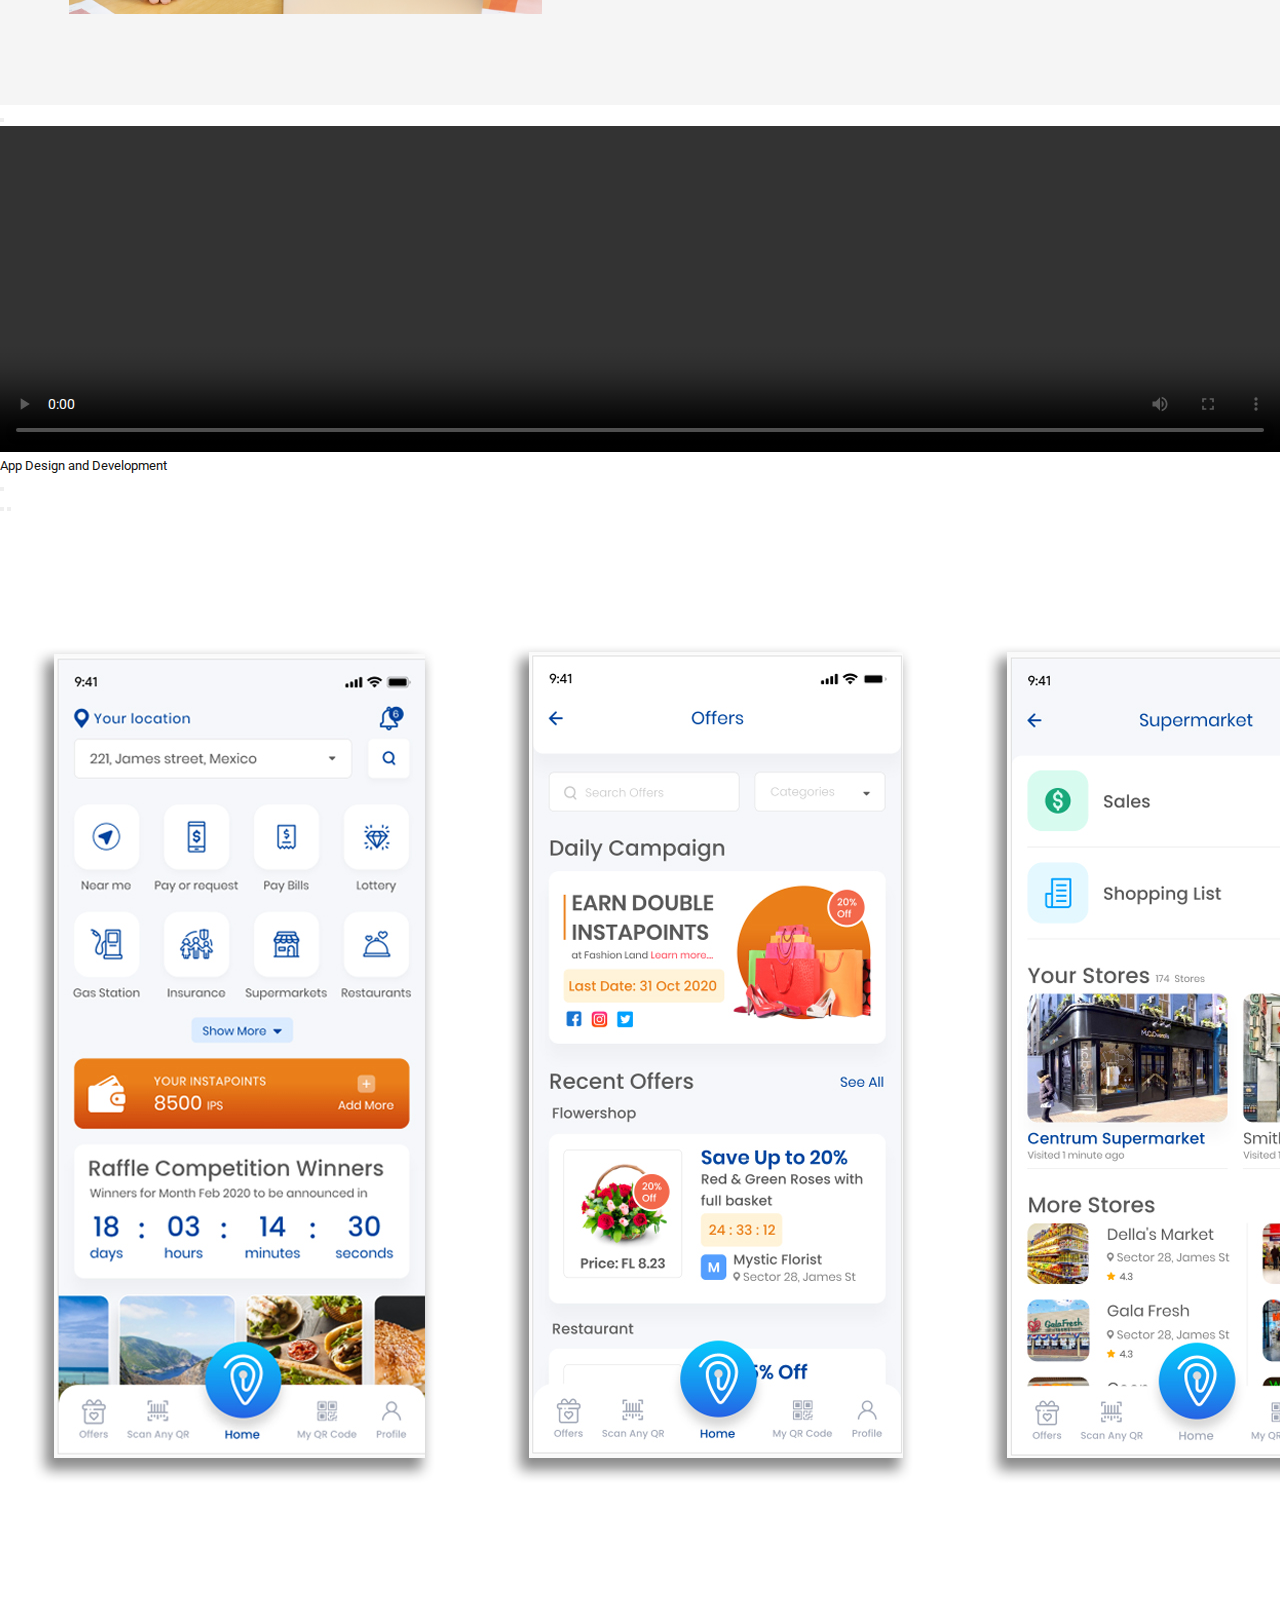
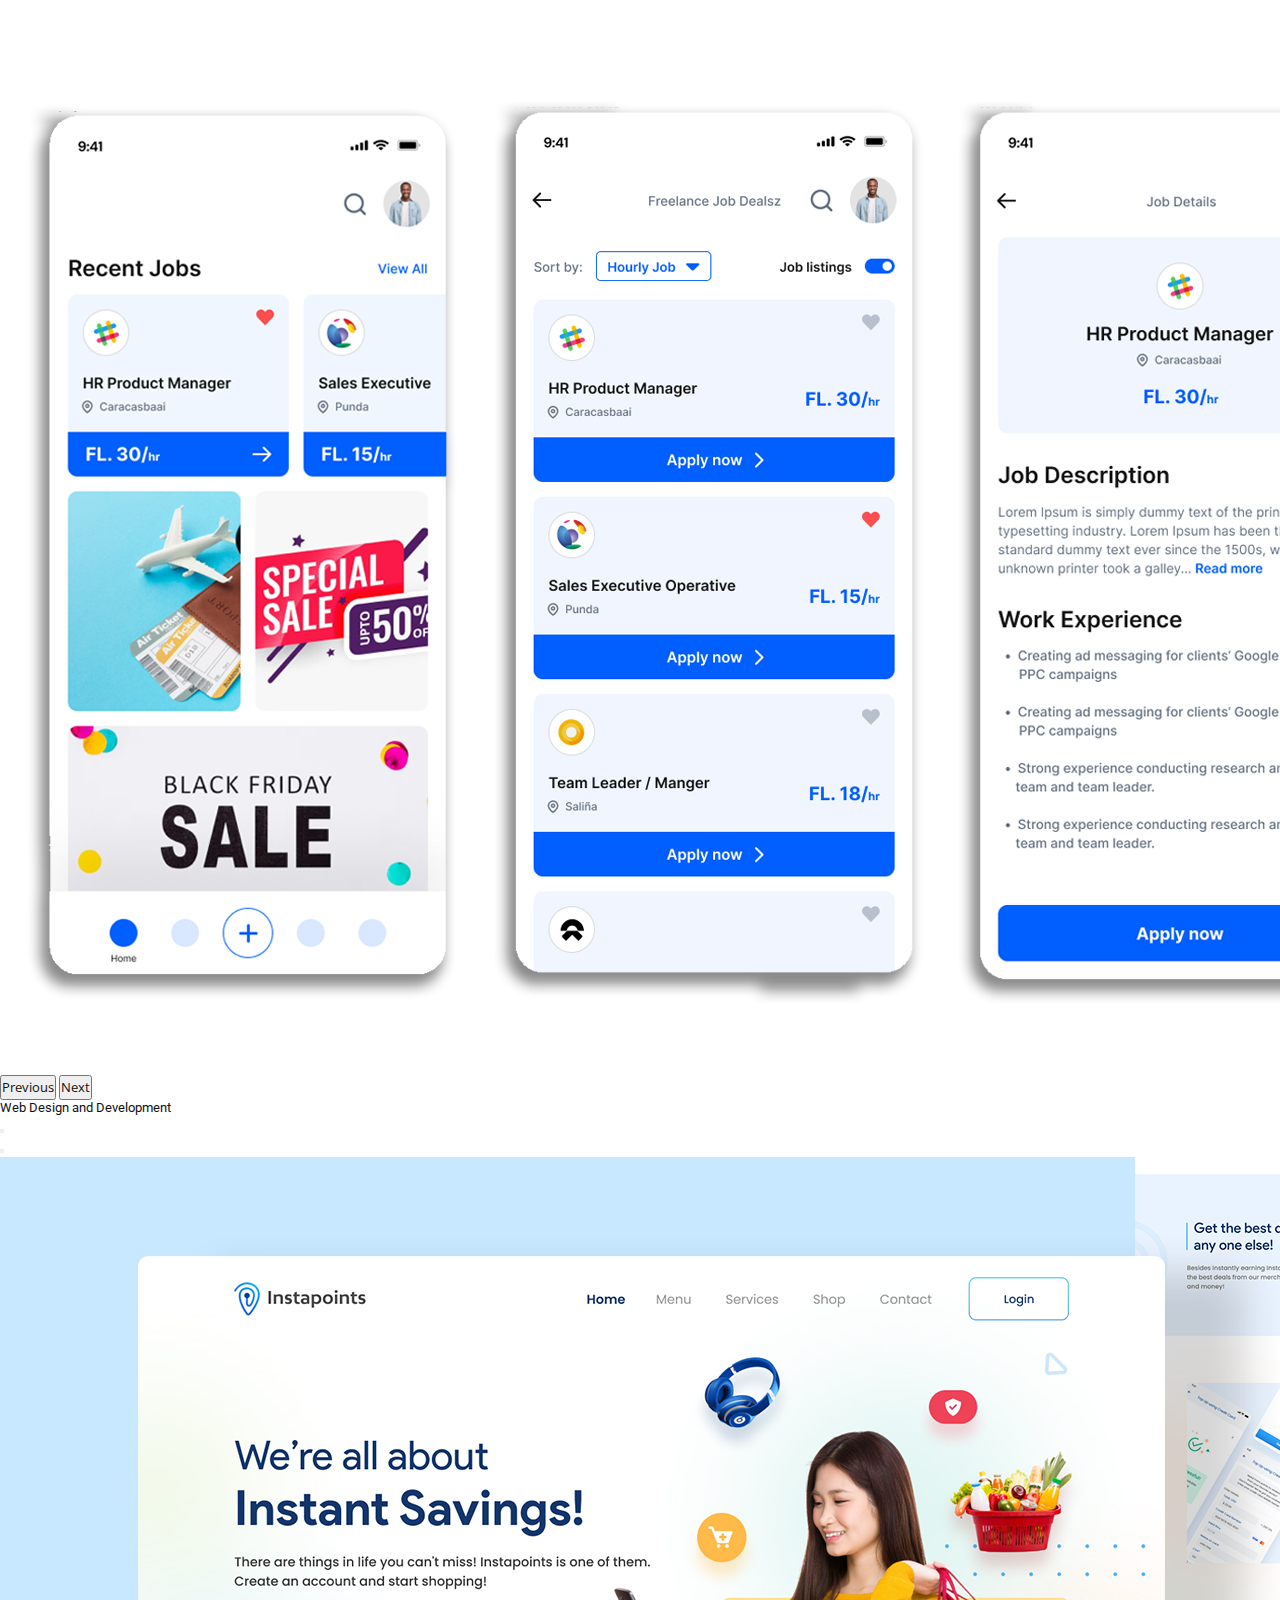
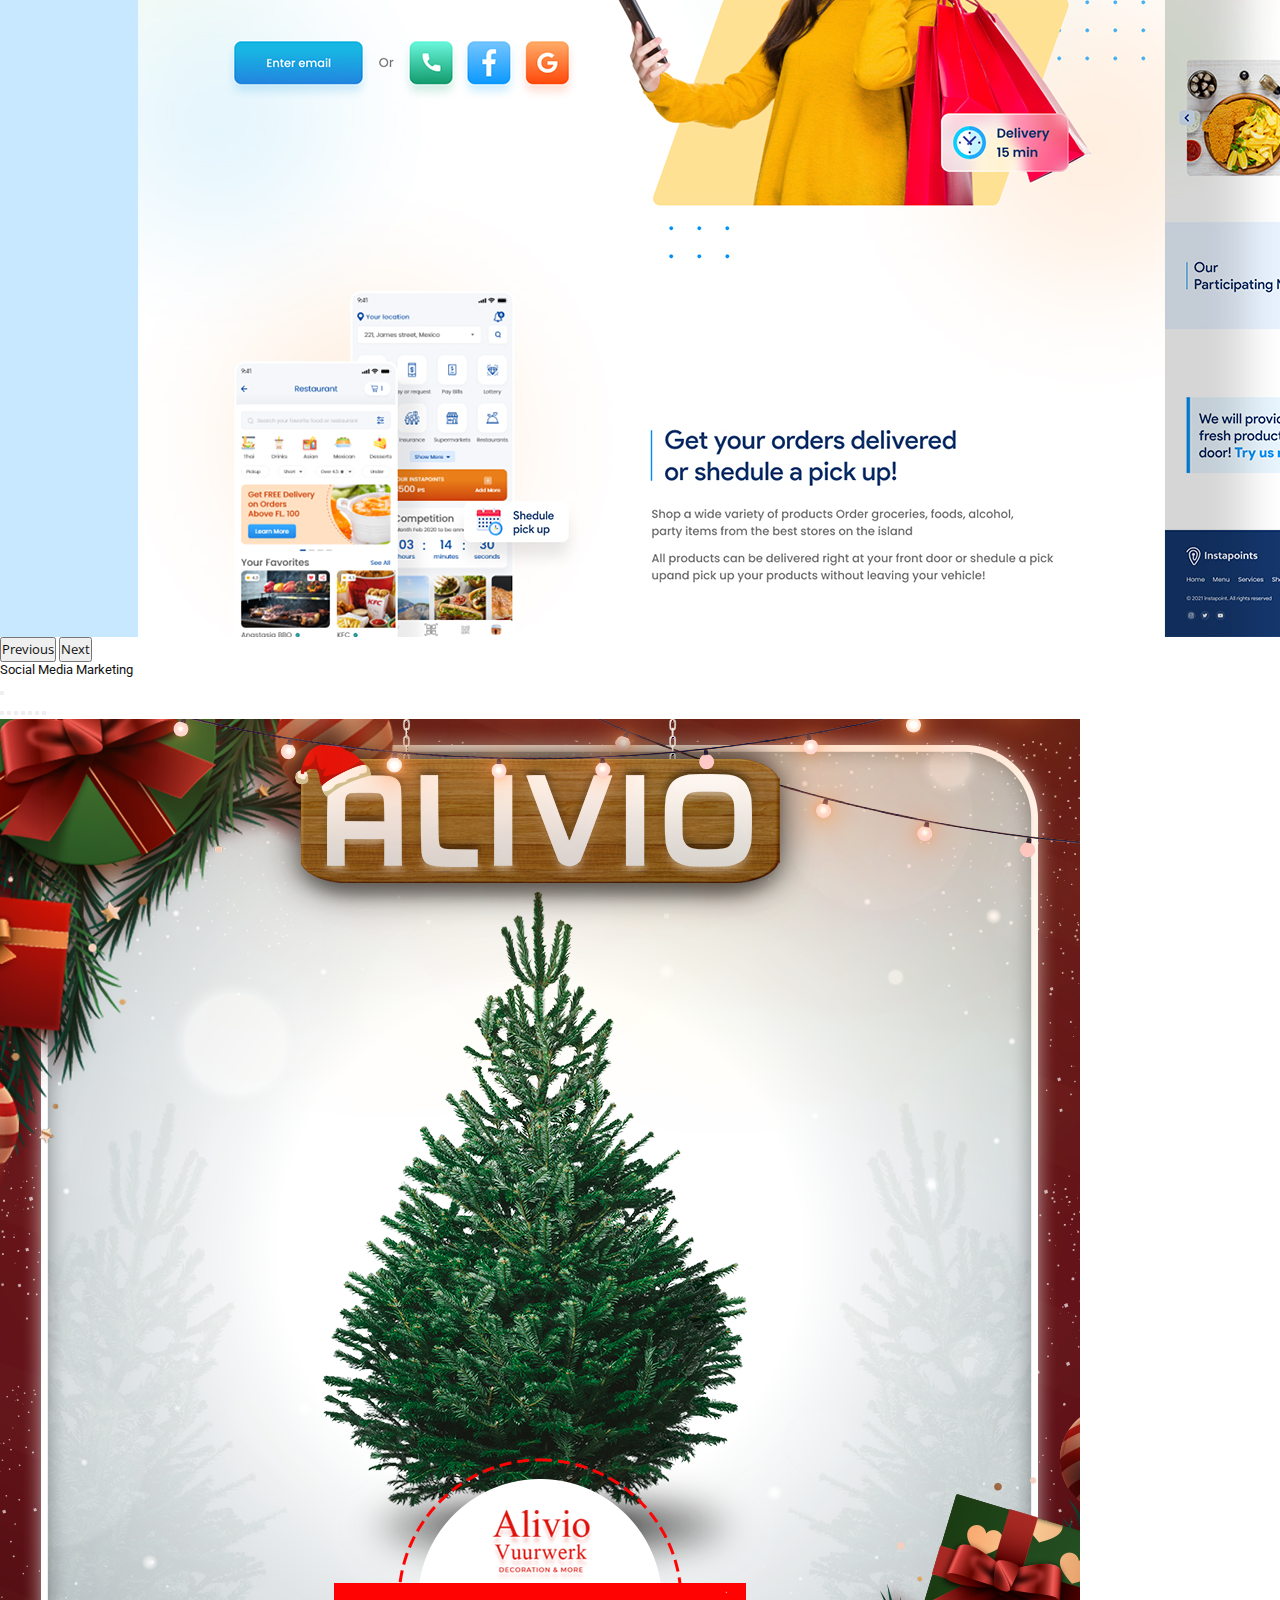
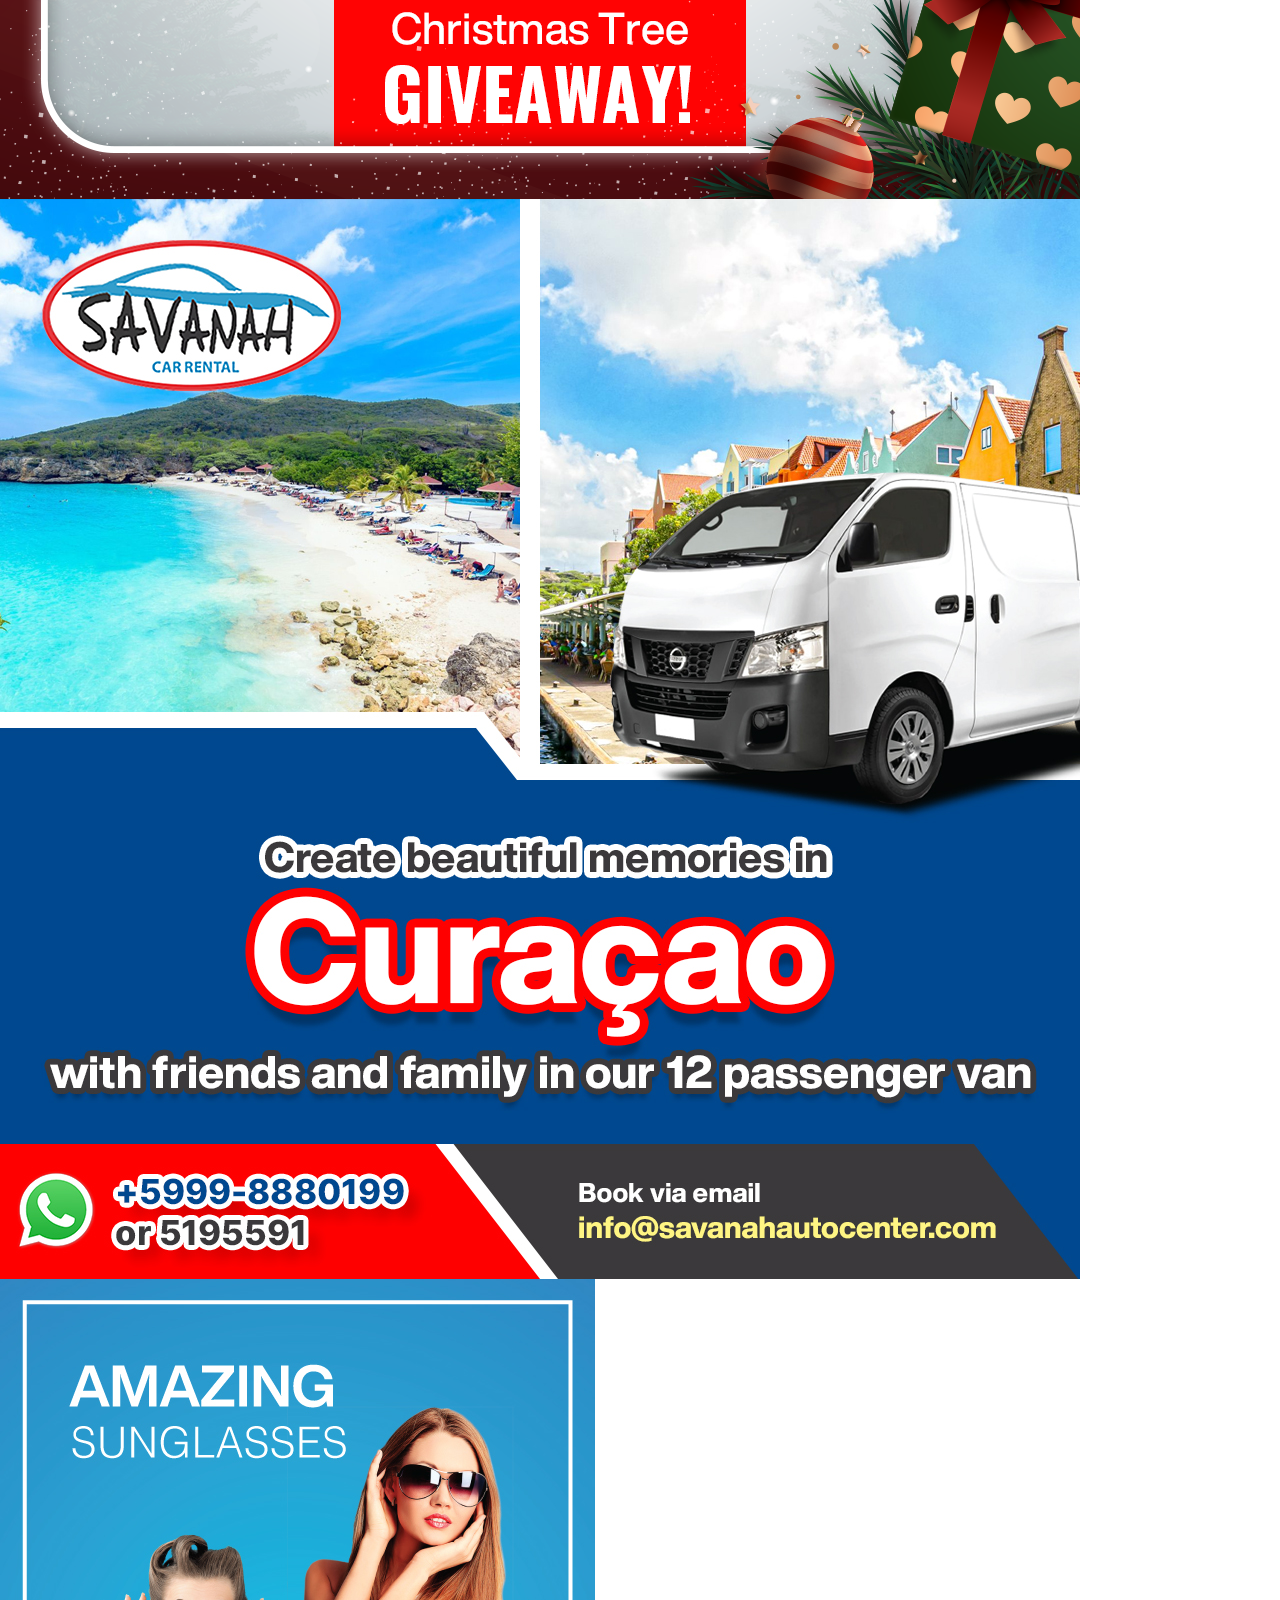
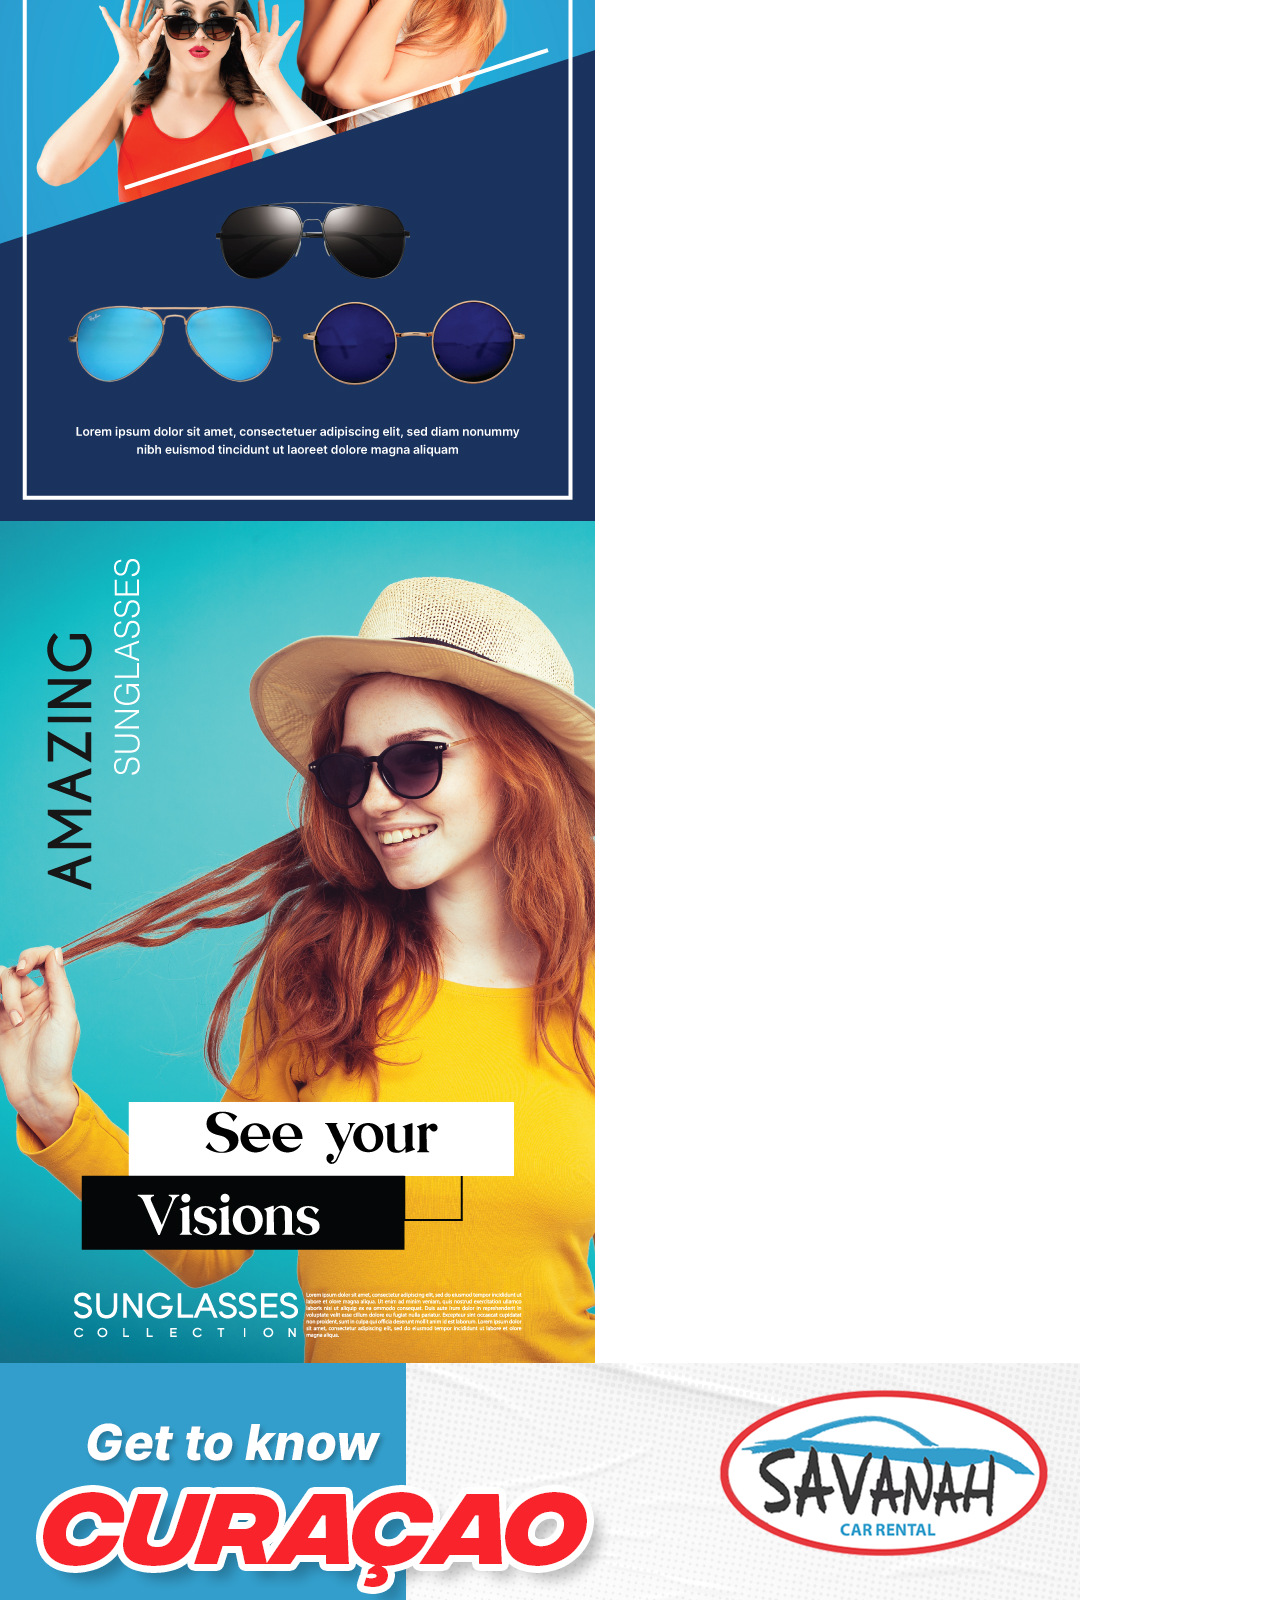
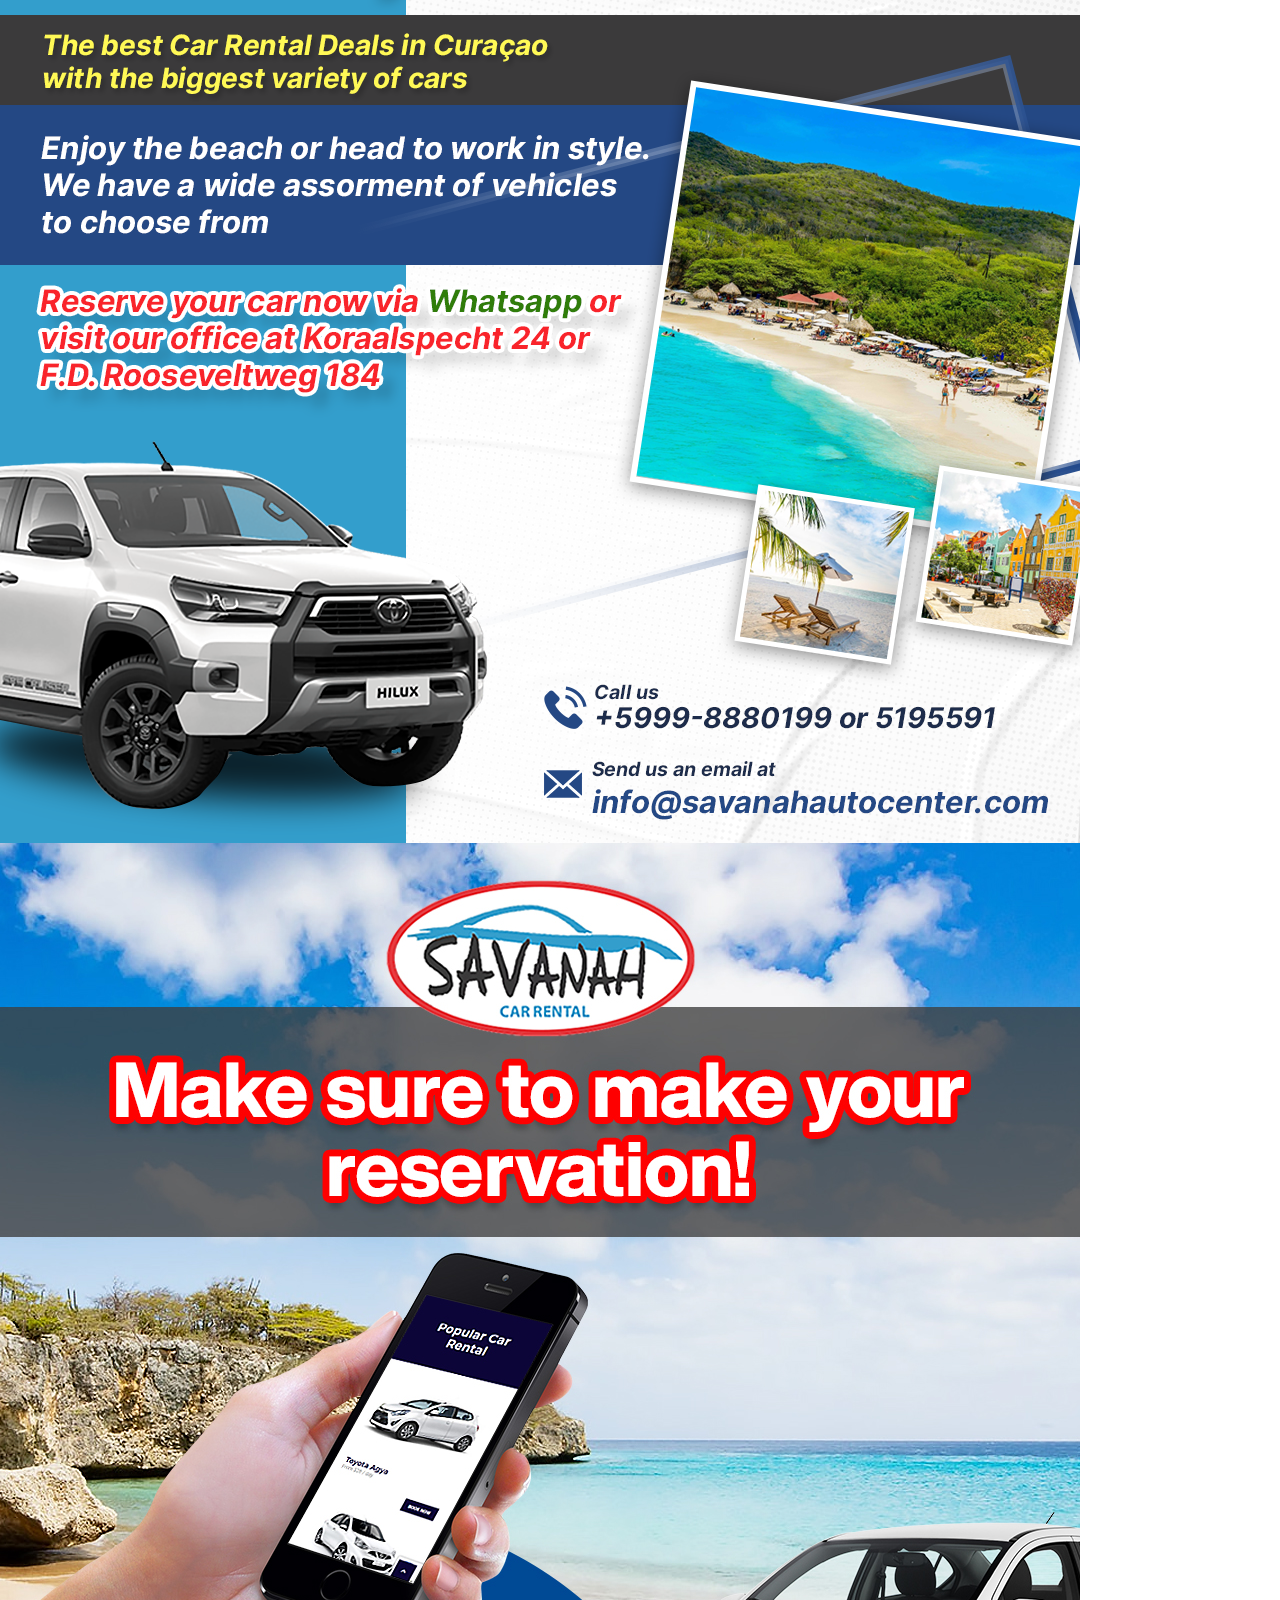
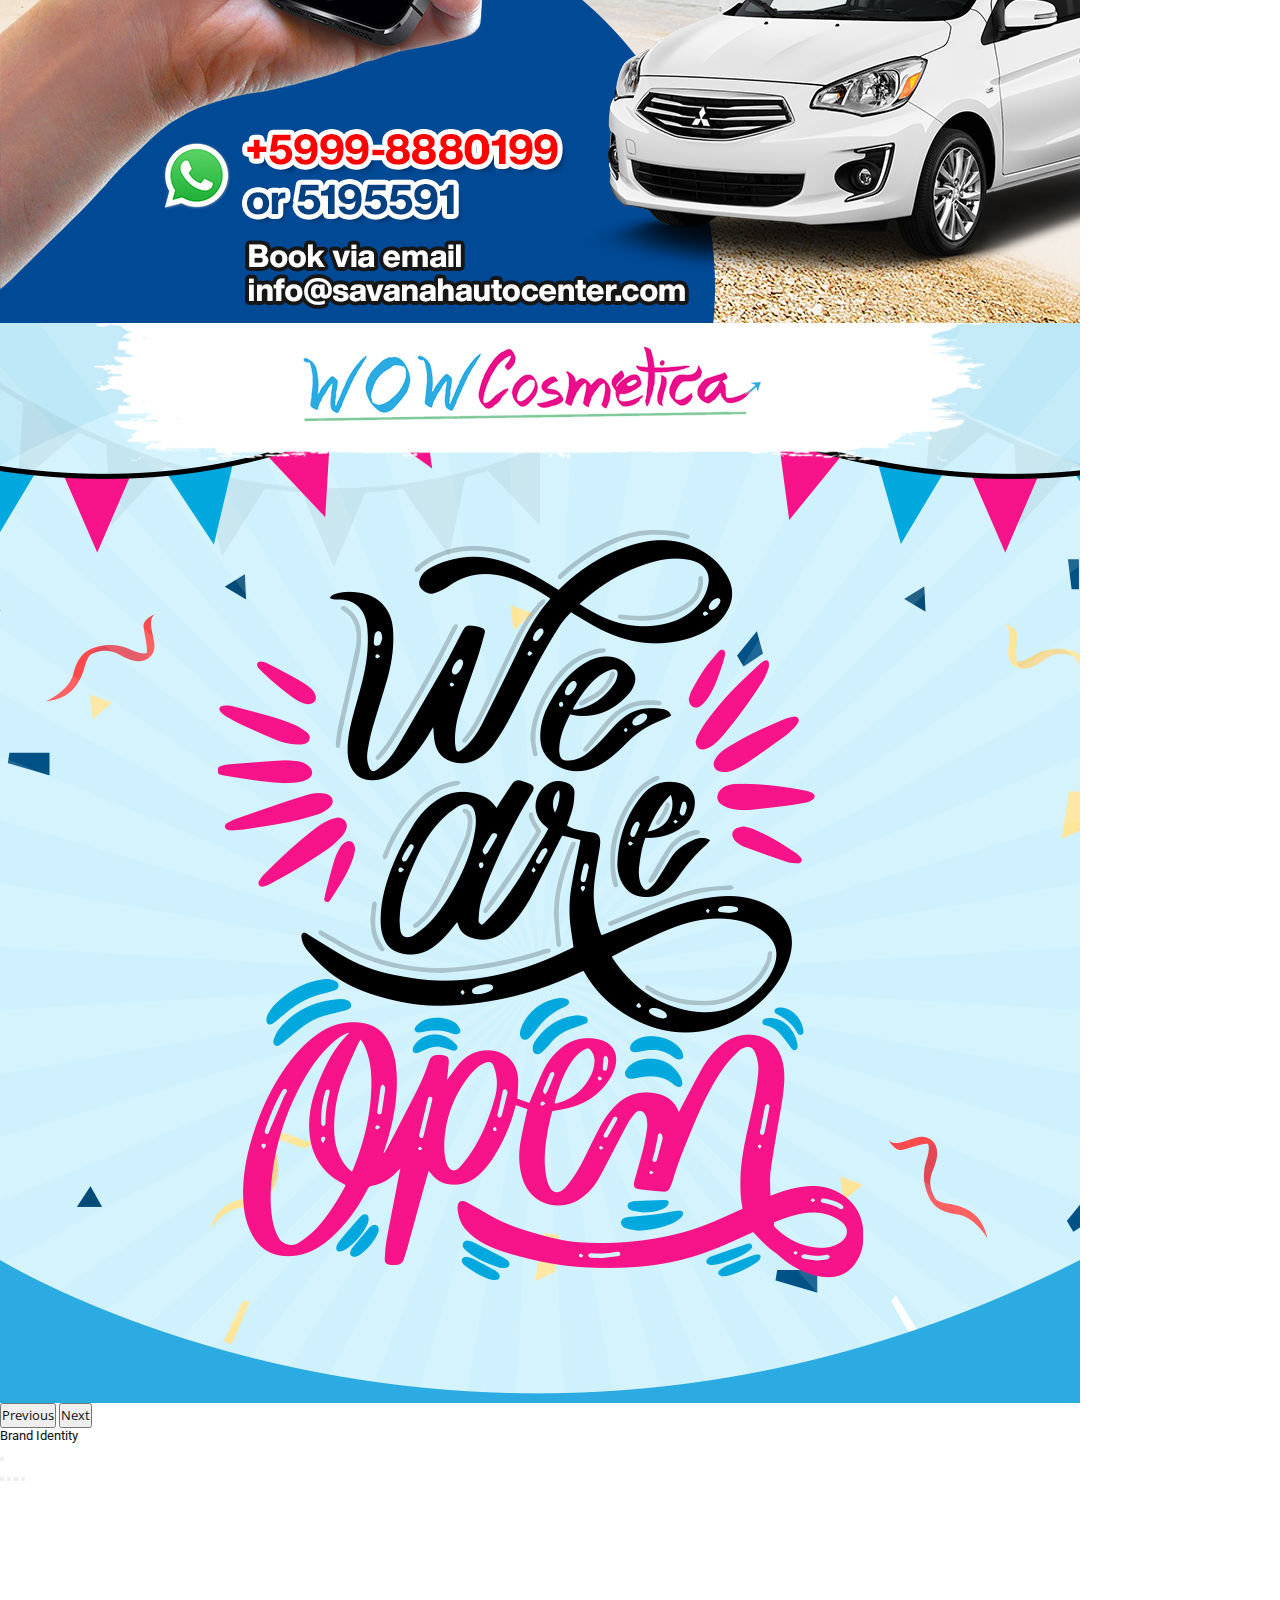
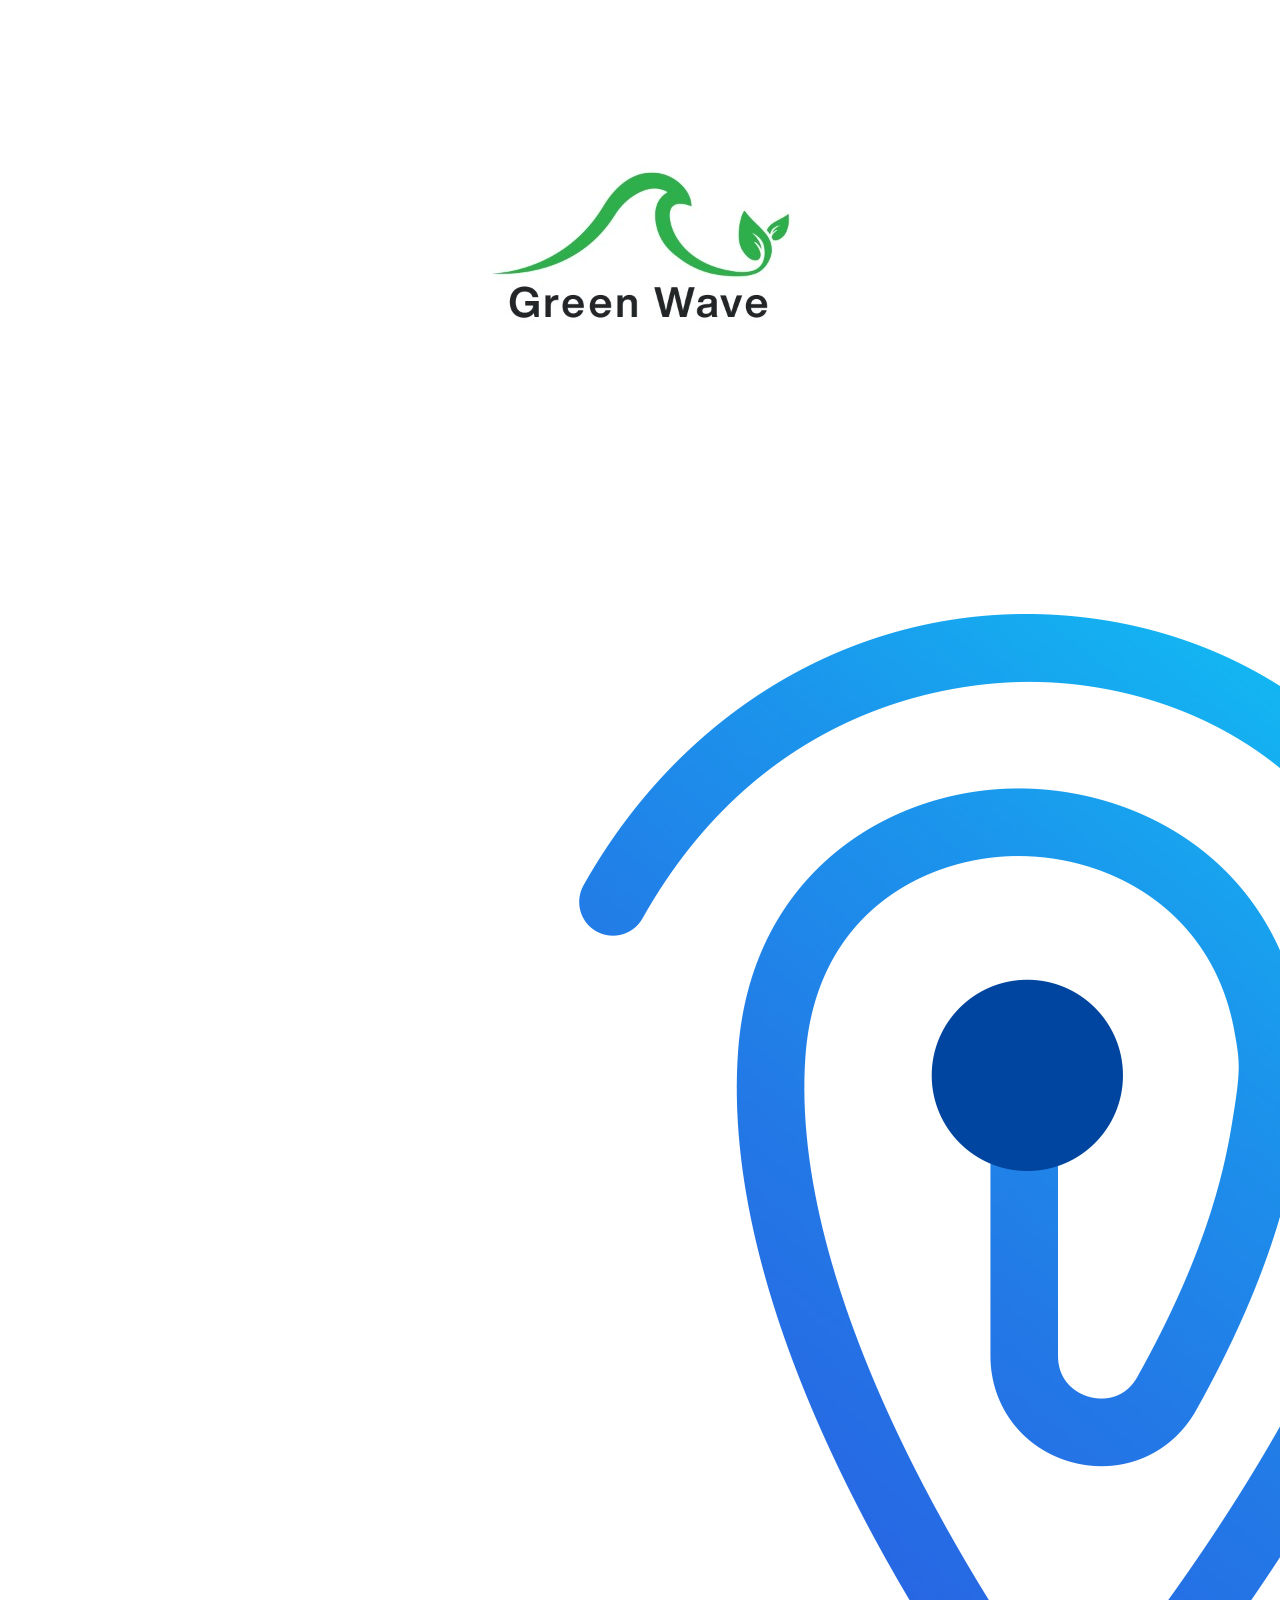
==== commit 8edde394: "updated" ====
--- a/index.html
+++ b/index.html
@@ -383,7 +383,7 @@
             <div class="u-container-style u-layout-cell u-size-30 u-layout-cell-1">
               <div class="u-container-layout u-container-layout-1">
                 <img class="u-image u-image-contain u-image-2" src="images/people-working-office-medium-shot1.png" data-image-width="662" data-image-height="796">
-                <img class="hover-rotate cursor-pointer u-image u-image-contain u-image-default u-preserve-proportions u-image-3" src="images/logo-white-bg.png" alt="" data-image-width="322" data-image-height="322">
+                <img class="hover-rotate cursor-pointer u-image u-image-contain u-image-default u-preserve-proportions u-image-3 c-image-3" src="images/logo-white-bg.png" alt="" data-image-width="322" data-image-height="322">
               </div>
             </div>
             <div class="u-container-style u-layout-cell u-size-30 u-layout-cell-2">
--- a/css/custom.css
+++ b/css/custom.css
@@ -126,7 +126,7 @@
   rotate: z 180deg;
 }
 
-.u-image-3{
+.c-image-3{
   border-radius: 10rem;
   width: 9rem !important;
   height: 6rem !important;
